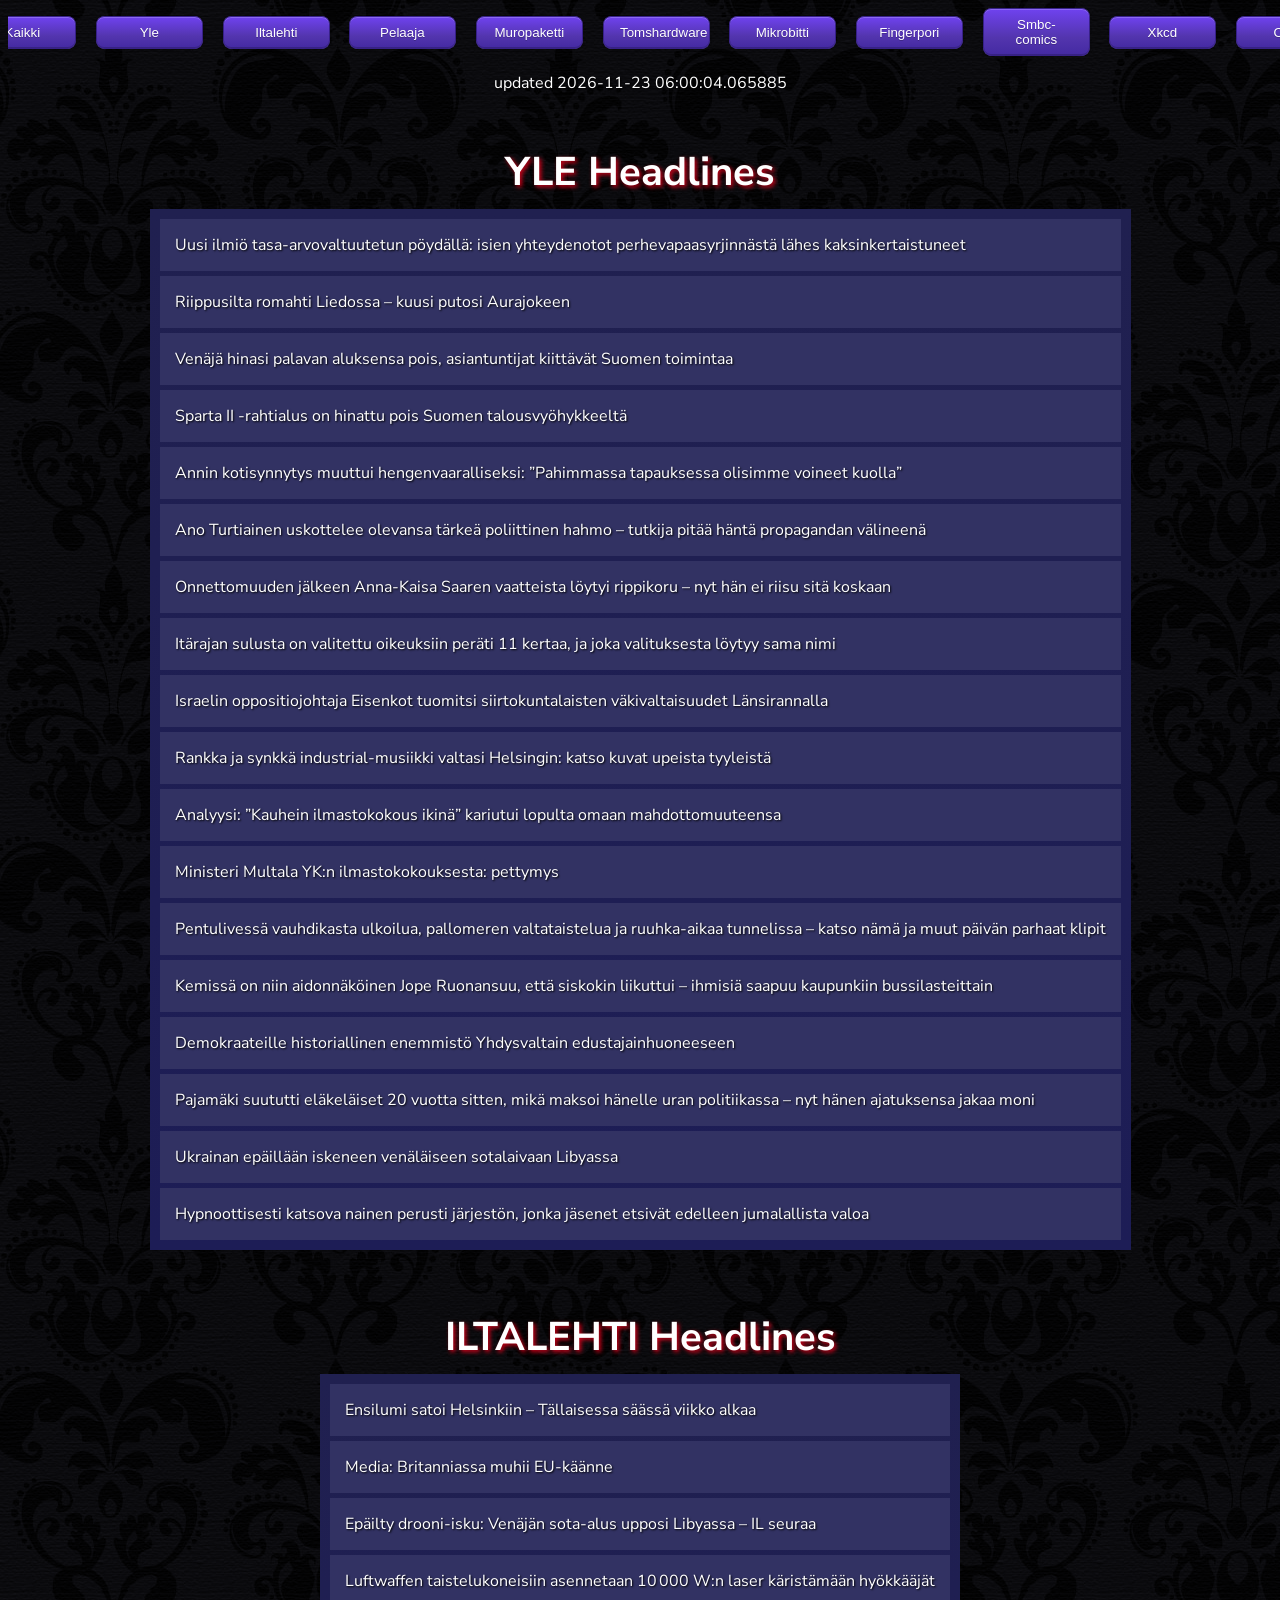
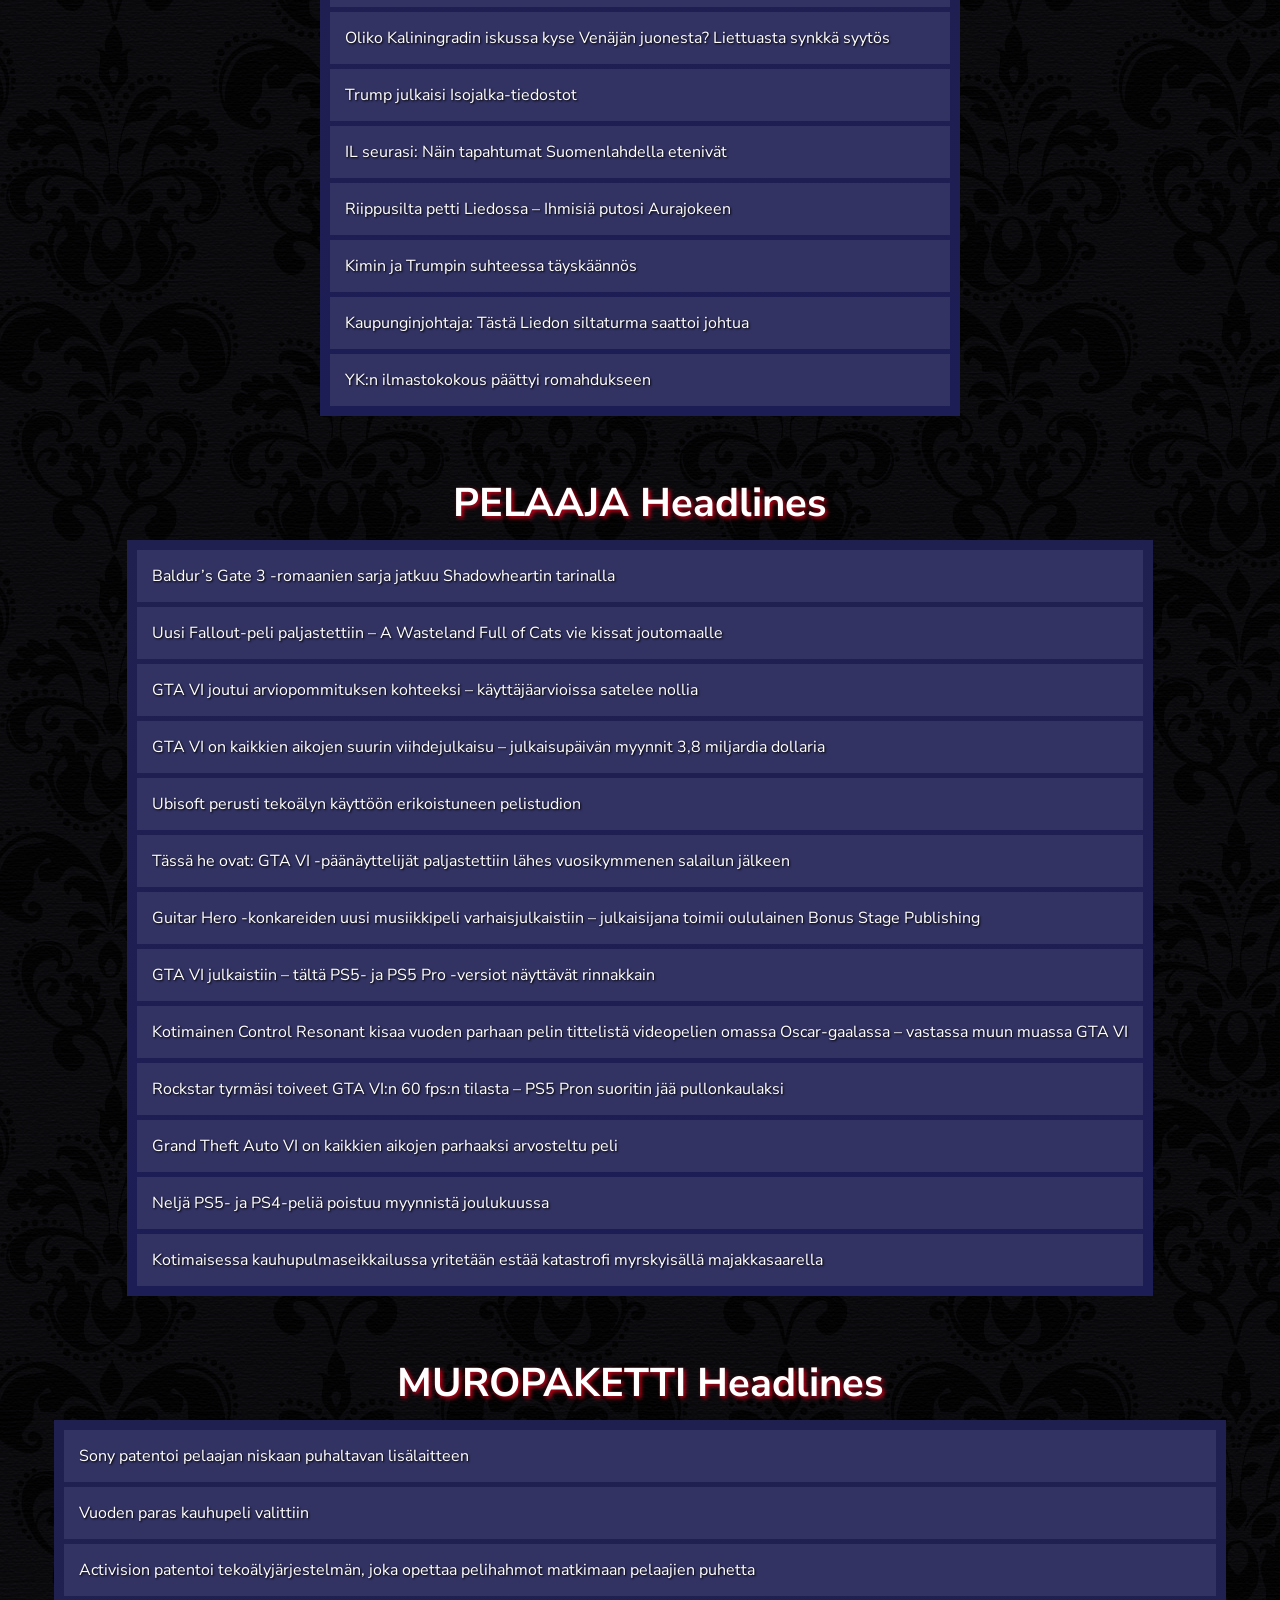
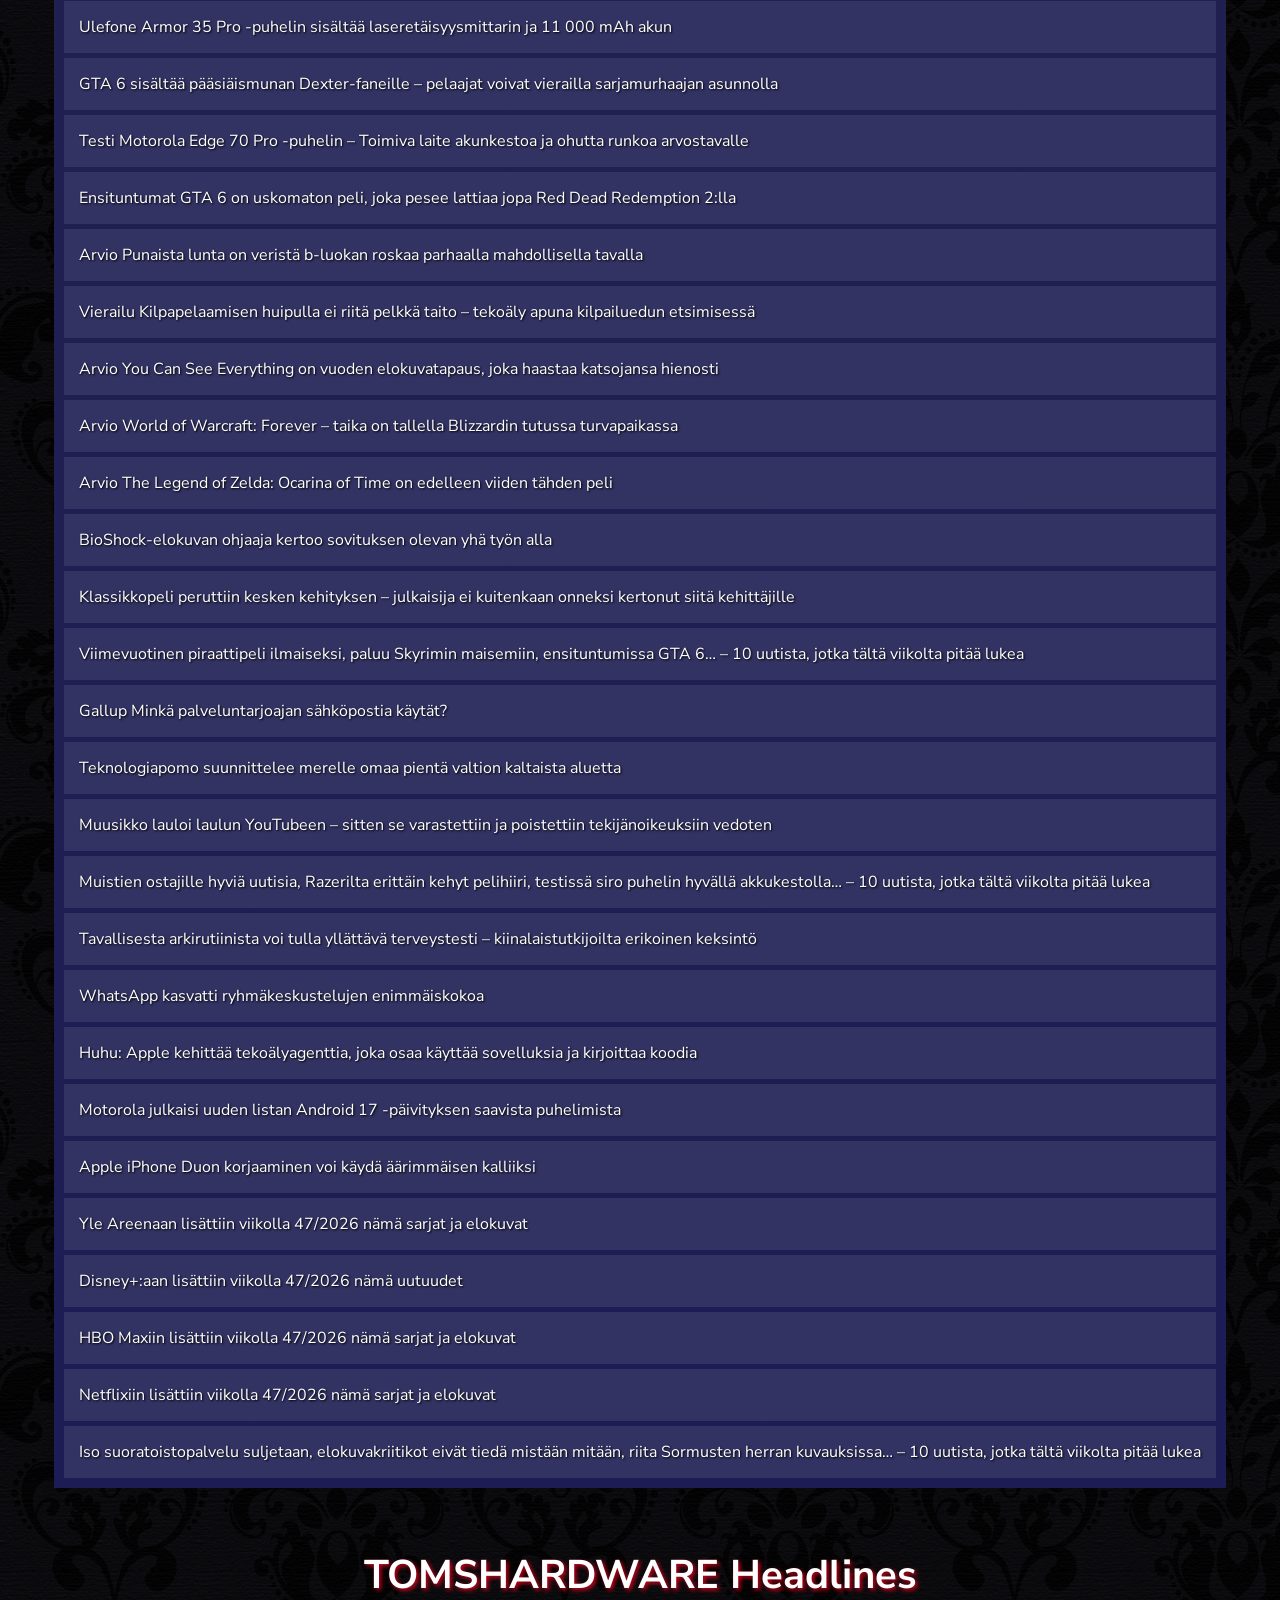
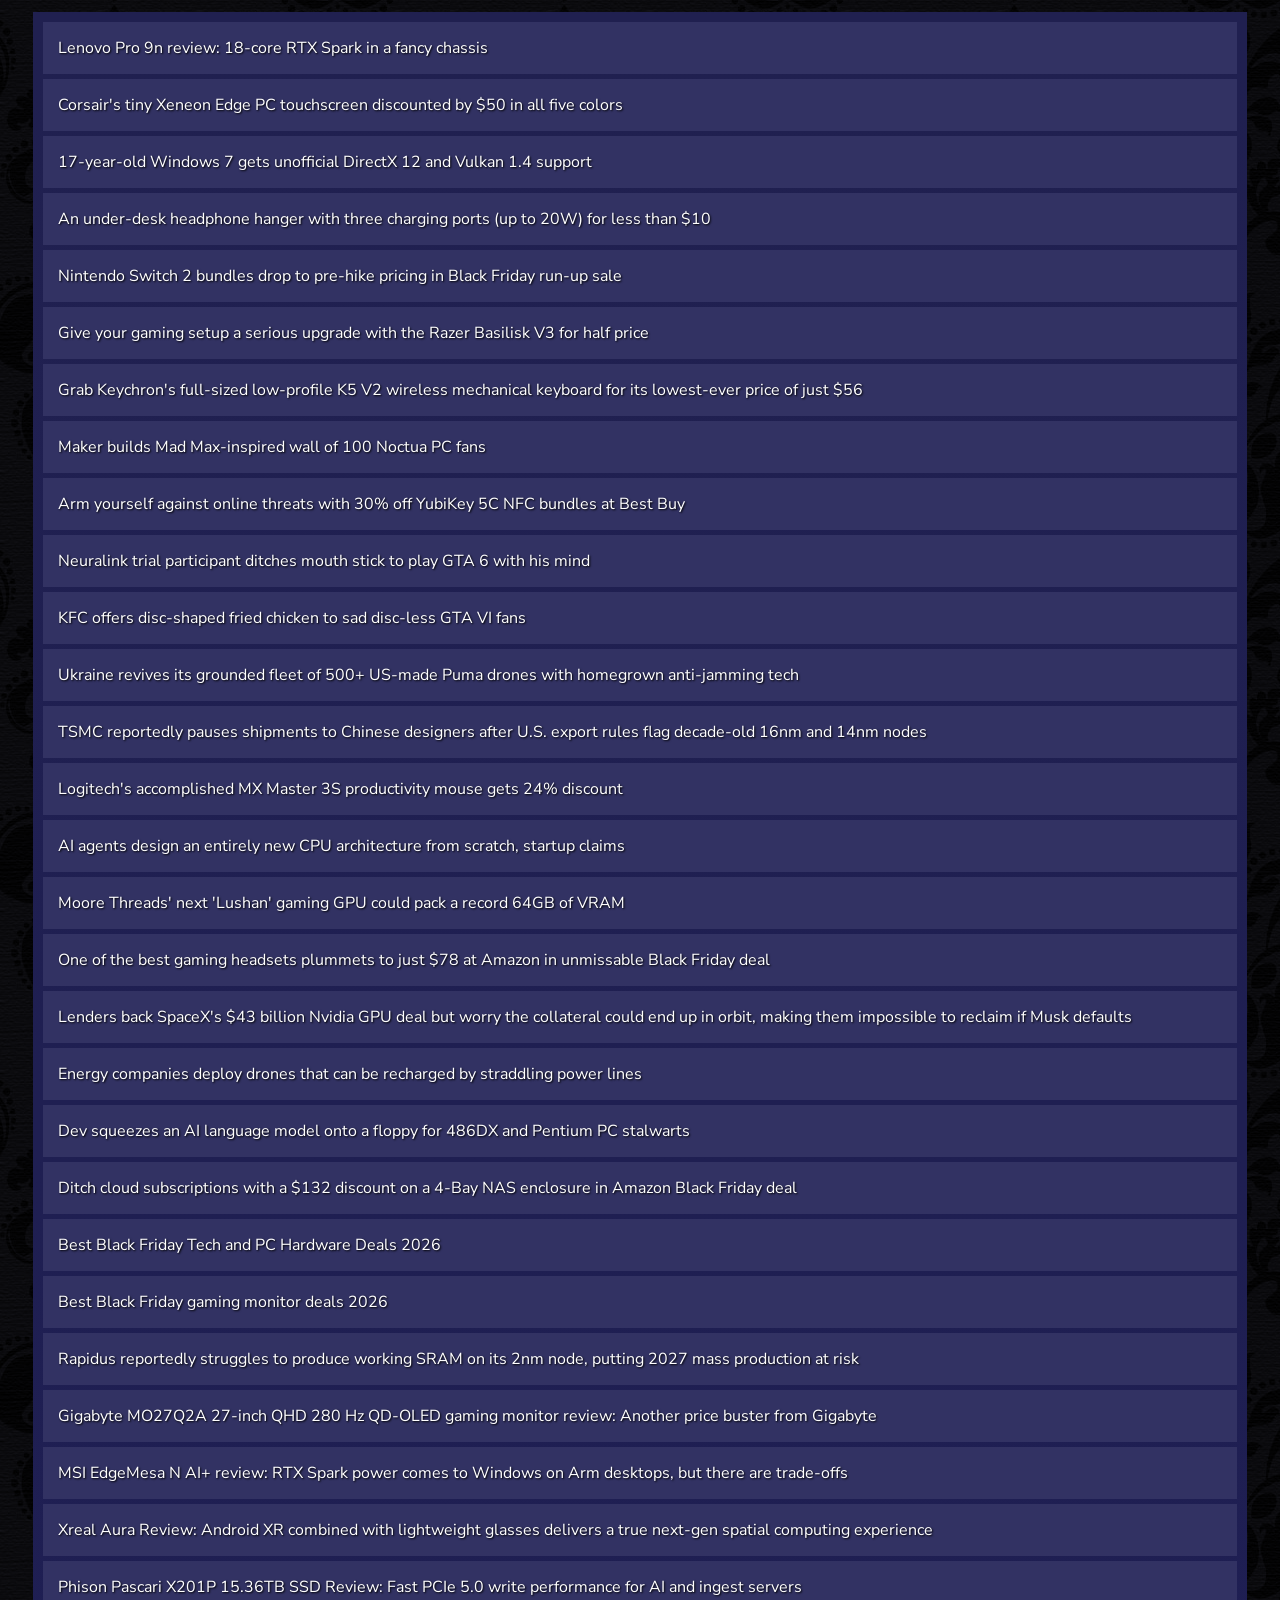
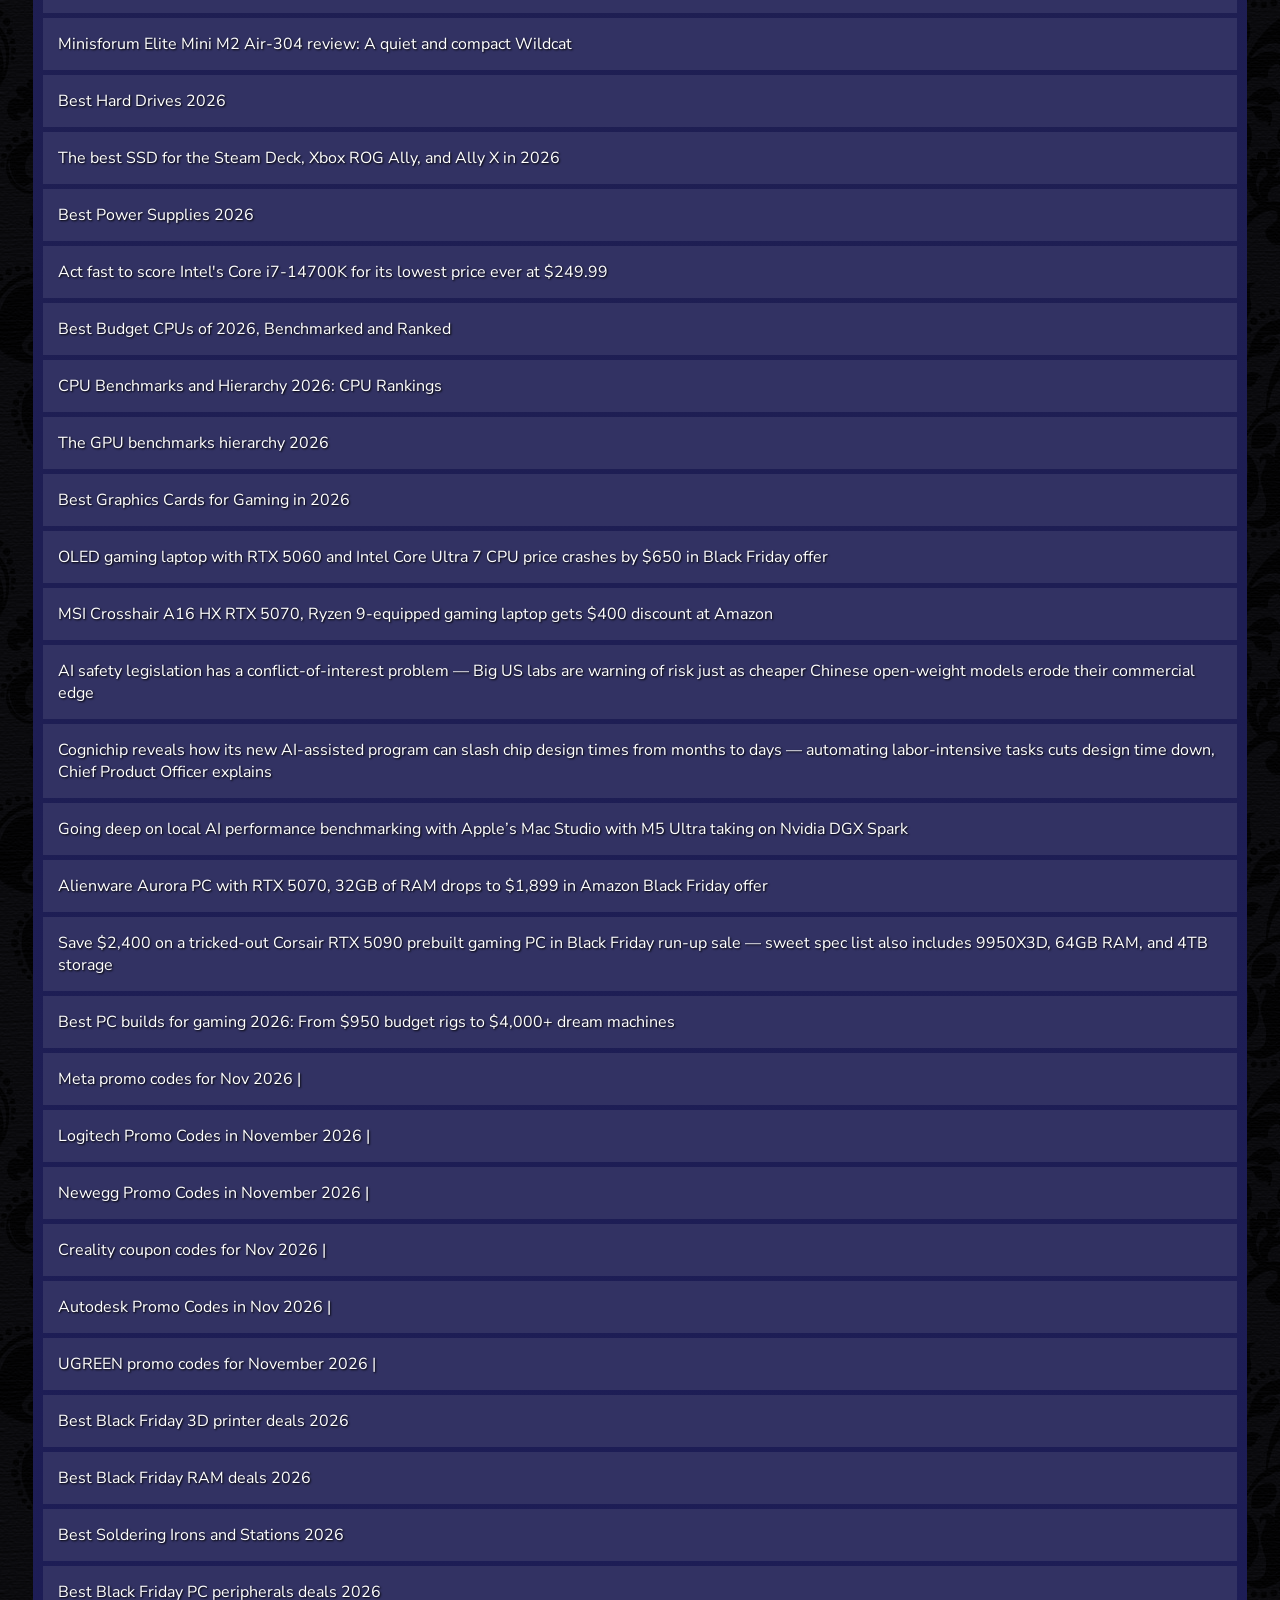
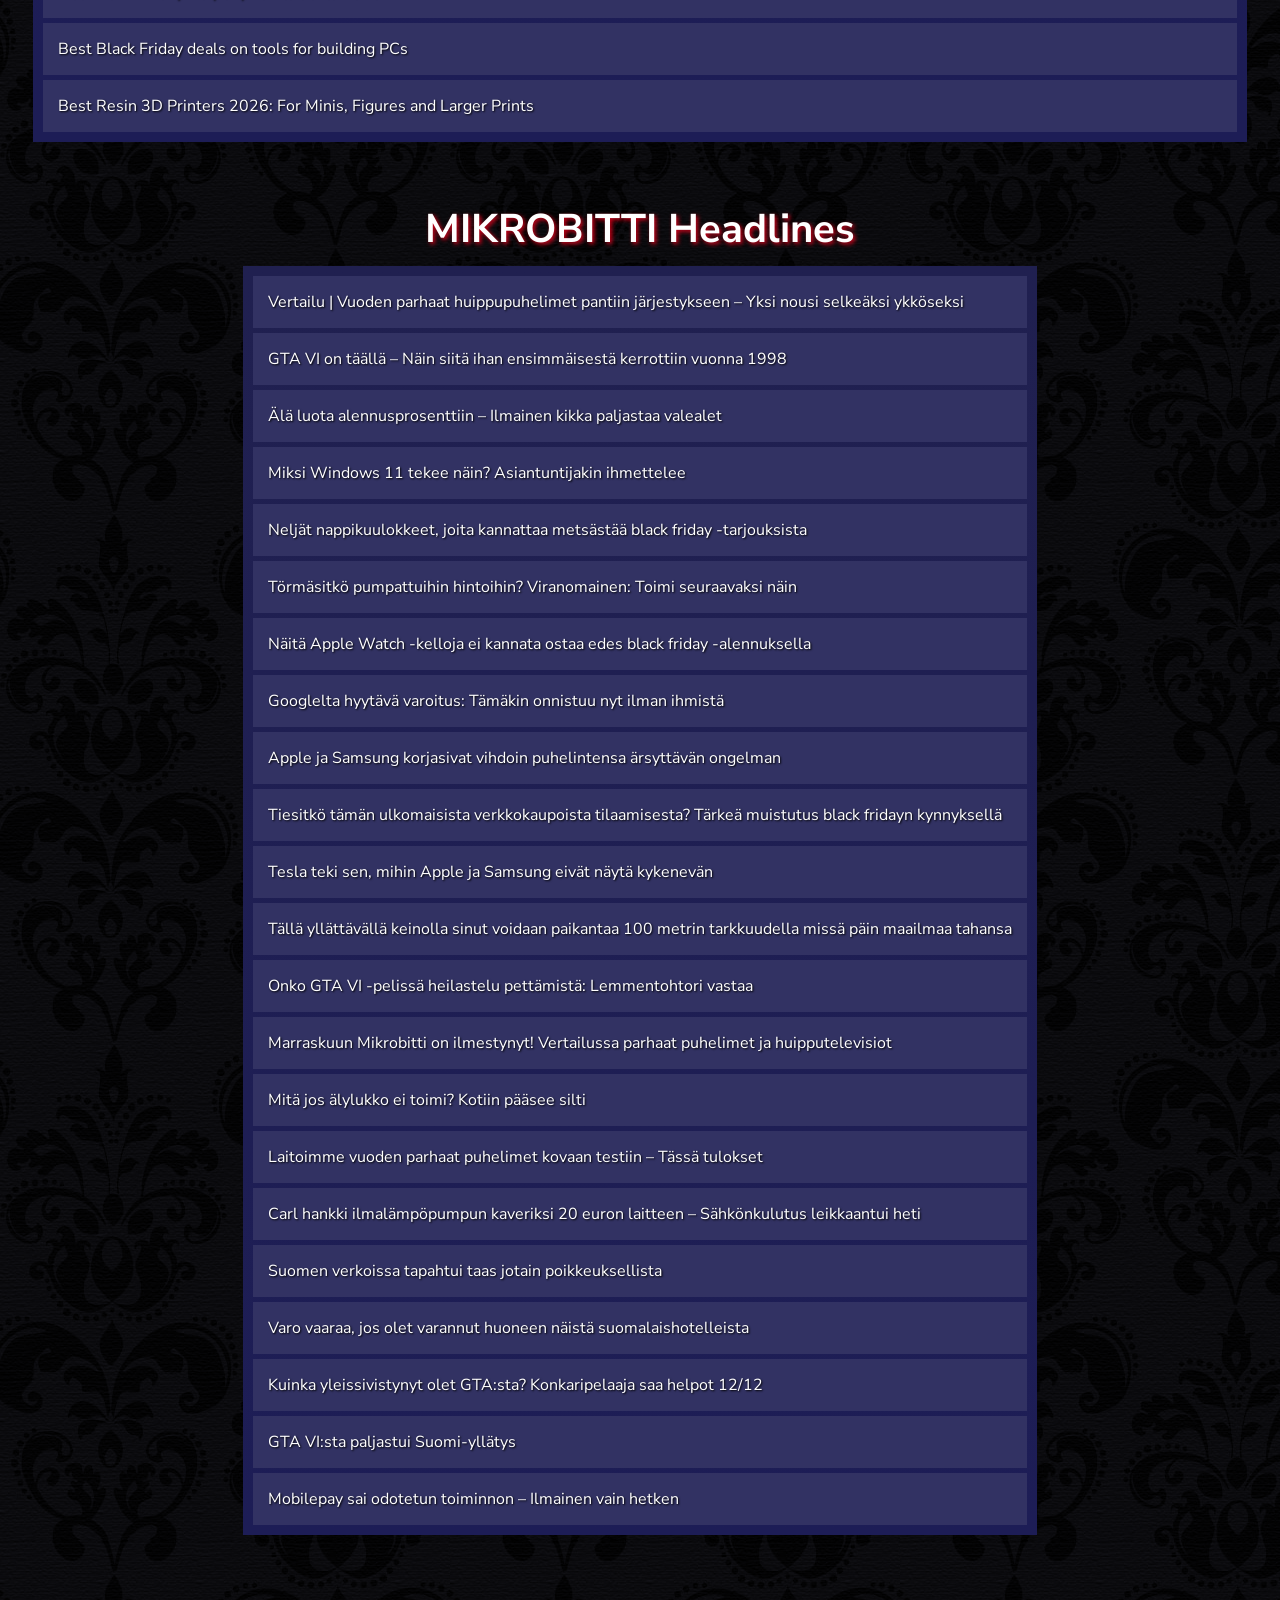
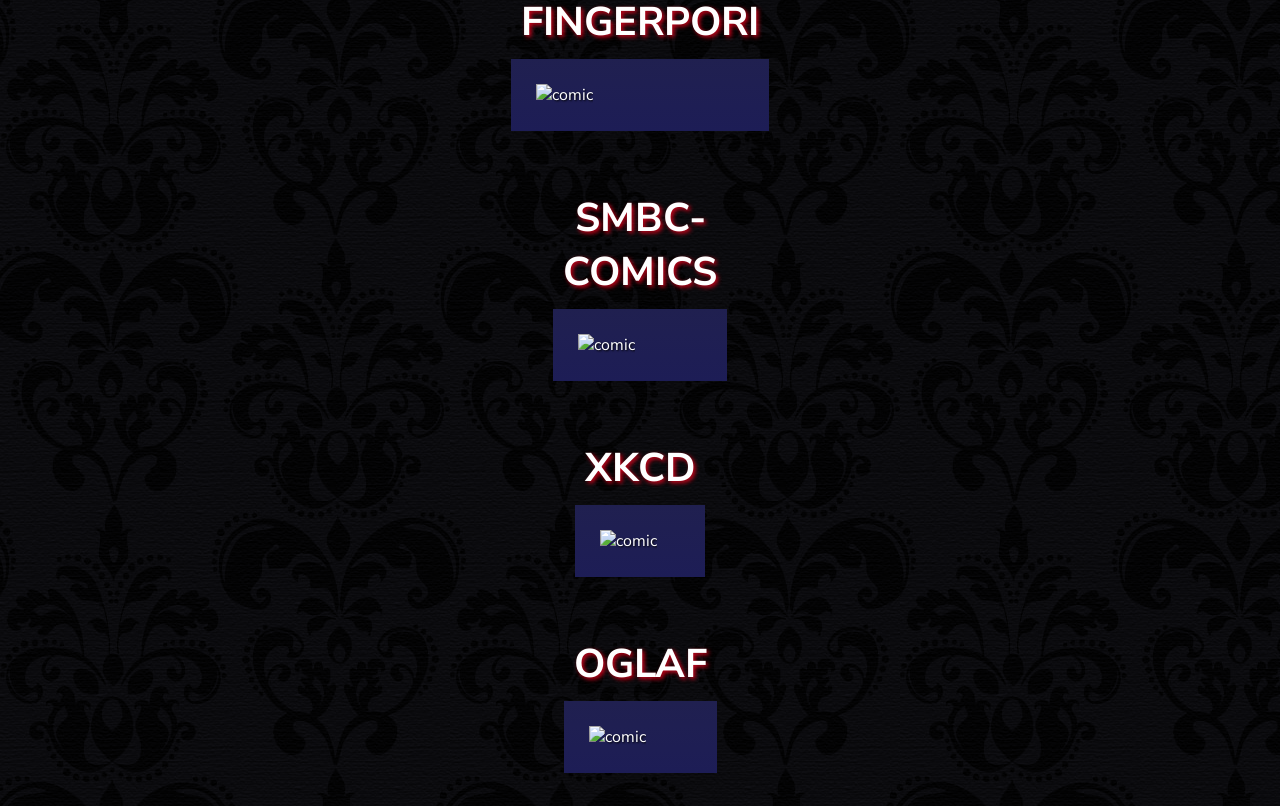
==== news.html @ 1986a080 "Daily news update 2026-11-23 06:00:04" ====
<!DOCTYPE html>
<html lang="fi">
 <head>
  <meta charset="utf-8"/>
  <title>
   Headlines
  </title>
  <link href="mock_style.css" rel="stylesheet"/>
 </head>
 <body>
  <div class="bg-image">
  </div>
  <nav class="navbar">
   <button class="button after" onclick="show_all()" type="button">
    Kaikki
   </button>
   <button class="button after" onclick="show_only(0)" type="button">
    Yle
   </button>
   <button class="button after" onclick="show_only(1)" type="button">
    Iltalehti
   </button>
   <button class="button after" onclick="show_only(2)" type="button">
    Pelaaja
   </button>
   <button class="button after" onclick="show_only(3)" type="button">
    Muropaketti
   </button>
   <button class="button after" onclick="show_only(4)" type="button">
    Tomshardware
   </button>
   <button class="button after" onclick="show_only(5)" type="button">
    Mikrobitti
   </button>
   <button class="button after" onclick="show_only(6)" type="button">
    Fingerpori
   </button>
   <button class="button after" onclick="show_only(7)" type="button">
    Smbc-comics
   </button>
   <button class="button after" onclick="show_only(8)" type="button">
    Xkcd
   </button>
   <button class="button after" onclick="show_only(9)" type="button">
    Oglaf
   </button>
  </nav>
  <div id="container">
   <p>
    updated 2026-11-23 06:00:04.065885
   </p>
   <table class="taulu" id="taulu0">
    <caption>
     YLE Headlines
    </caption>
    <tr>
     <td style="background: #323263;">
      <a href="https://yle.fi/a/74-20254679">
       Uusi ilmiö tasa-arvovaltuutetun pöydällä: isien yhteydenotot perhevapaasyrjinnästä lähes kaksinkertaistuneet
      </a>
     </td>
    </tr>
    <tr>
     <td style="background: #323263;">
      <a href="https://yle.fi/a/74-20258368">
       Riippusilta romahti Liedossa – kuusi putosi Aurajokeen
      </a>
     </td>
    </tr>
    <tr>
     <td style="background: #323263;">
      <a href="https://yle.fi/a/74-20258336">
       Venäjä hinasi palavan aluksensa pois, asiantuntijat kiittävät Suomen toimintaa
      </a>
     </td>
    </tr>
    <tr>
     <td style="background: #323263;">
      <a href="https://yle.fi/a/74-20258284">
       Sparta II -rahtialus on hinattu pois Suomen talousvyöhykkeeltä
      </a>
     </td>
    </tr>
    <tr>
     <td style="background: #323263;">
      <a href="https://yle.fi/a/74-20257410">
       Annin kotisynnytys muuttui hengenvaaralliseksi: ”Pahimmassa tapauksessa olisimme voineet kuolla”
      </a>
     </td>
    </tr>
    <tr>
     <td style="background: #323263;">
      <a href="https://yle.fi/a/74-20257221">
       Ano Turtiainen uskottelee olevansa tärkeä poliittinen hahmo – tutkija pitää häntä propagandan välineenä
      </a>
     </td>
    </tr>
    <tr>
     <td style="background: #323263;">
      <a href="https://yle.fi/a/74-20255920">
       Onnettomuuden jälkeen Anna-Kaisa Saaren vaatteista löytyi rippikoru – nyt hän ei riisu sitä koskaan
      </a>
     </td>
    </tr>
    <tr>
     <td style="background: #323263;">
      <a href="https://yle.fi/a/74-20257205">
       Itärajan sulusta on valitettu oikeuksiin peräti 11 kertaa, ja joka valituksesta löytyy sama nimi
      </a>
     </td>
    </tr>
    <tr>
     <td style="background: #323263;">
      <a href="https://yle.fi/a/74-20258376">
       Israelin oppositiojohtaja Eisenkot tuomitsi siirtokuntalaisten väkivaltaisuudet Länsirannalla
      </a>
     </td>
    </tr>
    <tr>
     <td style="background: #323263;">
      <a href="https://yle.fi/a/74-20258012">
       Rankka ja synkkä industrial-musiikki valtasi Helsingin: katso kuvat upeista tyyleistä
      </a>
     </td>
    </tr>
    <tr>
     <td style="background: #323263;">
      <a href="https://yle.fi/a/74-20258140">
       Analyysi: ”Kauhein ilmastokokous ikinä” kariutui lopulta omaan mahdottomuuteensa
      </a>
     </td>
    </tr>
    <tr>
     <td style="background: #323263;">
      <a href="https://yle.fi/a/74-20258358">
       Ministeri Multala YK:n ilmastokokouksesta: pettymys
      </a>
     </td>
    </tr>
    <tr>
     <td style="background: #323263;">
      <a href="https://yle.fi/a/74-20258030">
       Pentulivessä vauhdikasta ulkoilua, pallomeren valtataistelua ja ruuhka-aikaa tunnelissa – katso nämä ja muut päivän parhaat klipit
      </a>
     </td>
    </tr>
    <tr>
     <td style="background: #323263;">
      <a href="https://yle.fi/a/74-20256424">
       Kemissä on niin aidonnäköinen Jope Ruonansuu, että siskokin liikuttui – ihmisiä saapuu kaupunkiin bussilasteittain
      </a>
     </td>
    </tr>
    <tr>
     <td style="background: #323263;">
      <a href="https://yle.fi/a/74-20258369">
       Demokraateille historiallinen enemmistö Yhdysvaltain edustajainhuoneeseen
      </a>
     </td>
    </tr>
    <tr>
     <td style="background: #323263;">
      <a href="https://yle.fi/a/74-20255892">
       Pajamäki suututti eläkeläiset 20 vuotta sitten, mikä maksoi hänelle uran politiikassa – nyt hänen ajatuksensa jakaa moni
      </a>
     </td>
    </tr>
    <tr>
     <td style="background: #323263;">
      <a href="https://yle.fi/a/74-20258356">
       Ukrainan epäillään iskeneen venäläiseen sotalaivaan Libyassa
      </a>
     </td>
    </tr>
    <tr>
     <td style="background: #323263;">
      <a href="https://yle.fi/a/74-20257480">
       Hypnoottisesti katsova nainen perusti järjestön, jonka jäsenet etsivät edelleen jumalallista valoa
      </a>
     </td>
    </tr>
   </table>
   <table class="taulu" id="taulu1">
    <caption>
     ILTALEHTI Headlines
    </caption>
    <tr>
     <td style="background: #323263;">
      <a href="https://www.iltalehti.fi/saauutiset/a/b07e70e3-0856-4138-a1c6-79e40905b7b8">
       Ensilumi satoi Helsinkiin – Tällaisessa säässä viikko alkaa
      </a>
     </td>
    </tr>
    <tr>
     <td style="background: #323263;">
      <a href="https://www.iltalehti.fi/ulkomaat/a/1a49248b-5e6b-45c4-a26c-9ba06726d901">
       Media: Britanniassa muhii EU-käänne
      </a>
     </td>
    </tr>
    <tr>
     <td style="background: #323263;">
      <a href="https://www.iltalehti.fi/ulkomaat/a/4447f19e-a4b6-4941-b23f-86ade1231d46">
       Epäilty drooni-isku: Venäjän sota-alus upposi Libyassa – IL seuraa
      </a>
     </td>
    </tr>
    <tr>
     <td style="background: #323263;">
      <a href="https://www.iltalehti.fi/ulkomaat/a/4b0fff90-c30a-4bc0-9bab-c3072b6da78c">
       Luftwaffen taistelukoneisiin asennetaan 10 000 W:n laser käristämään hyökkääjät
      </a>
     </td>
    </tr>
    <tr>
     <td style="background: #323263;">
      <a href="https://www.iltalehti.fi/ulkomaat/a/2b1db197-546f-4f16-aabc-bfc437e2bafc">
       Oliko Kaliningradin iskussa kyse Venäjän juonesta? Liettuasta synkkä syytös
      </a>
     </td>
    </tr>
    <tr>
     <td style="background: #323263;">
      <a href="https://www.iltalehti.fi/ulkomaat/a/fd1c4773-f786-410e-8f2c-263d1c9f21f3">
       Trump julkaisi Isojalka-tiedostot
      </a>
     </td>
    </tr>
    <tr>
     <td style="background: #323263;">
      <a href="https://www.iltalehti.fi/ulkomaat/a/6dae7b11-8d27-44f6-8b9c-a52aa49b62b8">
       IL seurasi: Näin tapahtumat Suomenlahdella etenivät
      </a>
     </td>
    </tr>
    <tr>
     <td style="background: #323263;">
      <a href="https://www.iltalehti.fi/kotimaa/a/fe797ed2-5fda-4119-9266-de00223e5b01">
       Riippusilta petti Liedossa – Ihmisiä putosi Aurajokeen
      </a>
     </td>
    </tr>
    <tr>
     <td style="background: #323263;">
      <a href="https://www.iltalehti.fi/ulkomaat/a/bc69ba29-e6af-4ff0-ae7e-bdf659f39365">
       Kimin ja Trumpin suhteessa täyskäännös
      </a>
     </td>
    </tr>
    <tr>
     <td style="background: #323263;">
      <a href="https://www.iltalehti.fi/kotimaa/a/a9370a78-0678-4cb4-8d25-f90cd2b68782">
       Kaupunginjohtaja: Tästä Liedon siltaturma saattoi johtua
      </a>
     </td>
    </tr>
    <tr>
     <td style="background: #323263;">
      <a href="https://www.iltalehti.fi/ulkomaat/a/079298e2-a582-42b1-b1ce-8141a1571d01">
       YK:n ilmastokokous päättyi romahdukseen
      </a>
     </td>
    </tr>
   </table>
   <table class="taulu" id="taulu2">
    <caption>
     PELAAJA Headlines
    </caption>
    <tr>
     <td style="background: #323263;">
      <a href="https://www.pelaaja.fi/uutiset/baldurs-gate-3-romaanien-sarja-jatkuu-shadowheartin-tarinalla/">
       Baldur’s Gate 3 -romaanien sarja jatkuu Shadowheartin tarinalla
      </a>
     </td>
    </tr>
    <tr>
     <td style="background: #323263;">
      <a href="https://www.pelaaja.fi/uutiset/uusi-fallout-peli-paljastettiin-a-wasteland-full-of-cats-vie-kissat-joutomaalle/">
       Uusi Fallout-peli paljastettiin – A Wasteland Full of Cats vie kissat joutomaalle
      </a>
     </td>
    </tr>
    <tr>
     <td style="background: #323263;">
      <a href="https://www.pelaaja.fi/uutiset/gta-vi-joutui-arviopommituksen-kohteeksi-kayttajaarvioissa-satelee-nollia/">
       GTA VI joutui arviopommituksen kohteeksi – käyttäjäarvioissa satelee nollia
      </a>
     </td>
    </tr>
    <tr>
     <td style="background: #323263;">
      <a href="https://www.pelaaja.fi/uutiset/gta-vi-on-kaikkien-aikojen-myydyin-viihdejulkaisu-julkaisupaivan-myynnit-38-miljardia-dollaria/">
       GTA VI on kaikkien aikojen suurin viihdejulkaisu – julkaisupäivän myynnit 3,8 miljardia dollaria
      </a>
     </td>
    </tr>
    <tr>
     <td style="background: #323263;">
      <a href="https://www.pelaaja.fi/uutiset/ubisoft-perusti-tekoalyn-kayttoon-erikoistuneen-pelistudion/">
       Ubisoft perusti tekoälyn käyttöön erikoistuneen pelistudion
      </a>
     </td>
    </tr>
    <tr>
     <td style="background: #323263;">
      <a href="https://www.pelaaja.fi/uutiset/tassa-he-ovat-gta-vi-paanayttelijat-paljastettiin-lahes-vuosikymmenen-salailun-jalkeen/">
       Tässä he ovat: GTA VI -päänäyttelijät paljastettiin lähes vuosikymmenen salailun jälkeen
      </a>
     </td>
    </tr>
    <tr>
     <td style="background: #323263;">
      <a href="https://www.pelaaja.fi/uutiset/guitar-hero-konkareiden-uusi-musiikkipeli-varhaisjulkaistiin-julkaisijana-toimii-oululainen-bonus-stage-publishing/">
       Guitar Hero -konkareiden uusi musiikkipeli varhaisjulkaistiin – julkaisijana toimii oululainen Bonus Stage Publishing
      </a>
     </td>
    </tr>
    <tr>
     <td style="background: #323263;">
      <a href="https://www.pelaaja.fi/uutiset/gta-vi-julkaistiin-talta-ps5-ja-ps5-pro-versiot-nayttavat-rinnakkain/">
       GTA VI julkaistiin – tältä PS5- ja PS5 Pro -versiot näyttävät rinnakkain
      </a>
     </td>
    </tr>
    <tr>
     <td style="background: #323263;">
      <a href="https://www.pelaaja.fi/uutiset/kotimainen-control-resonant/">
       Kotimainen Control Resonant kisaa vuoden parhaan pelin tittelistä videopelien omassa Oscar-gaalassa – vastassa muun muassa GTA VI
      </a>
     </td>
    </tr>
    <tr>
     <td style="background: #323263;">
      <a href="https://www.pelaaja.fi/uutiset/rockstar-tyrmasi-toiveet-gta-vin-60-fpsn-tilasta-ps5-pron-suoritin-jaa-pullonkaulaksi/">
       Rockstar tyrmäsi toiveet GTA VI:n 60 fps:n tilasta – PS5 Pron suoritin jää pullonkaulaksi
      </a>
     </td>
    </tr>
    <tr>
     <td style="background: #323263;">
      <a href="https://www.pelaaja.fi/uutiset/grand-theft-auto-vi-on-kaikkien-aikojen-parhaaksi-arvosteltu-peli/">
       Grand Theft Auto VI on kaikkien aikojen parhaaksi arvosteltu peli
      </a>
     </td>
    </tr>
    <tr>
     <td style="background: #323263;">
      <a href="https://www.pelaaja.fi/uutiset/nelja-ps5-ja-ps4-pelia-poistuu-myynnista-joulukuussa/">
       Neljä PS5- ja PS4-peliä poistuu myynnistä joulukuussa
      </a>
     </td>
    </tr>
    <tr>
     <td style="background: #323263;">
      <a href="https://www.pelaaja.fi/uutiset/kotimaisessa-kauhupulmaseikkailussa-yritetaan-estaa-katastrofi-myrskyisalla-majakkasaarella/">
       Kotimaisessa kauhupulmaseikkailussa yritetään estää katastrofi myrskyisällä majakkasaarella
      </a>
     </td>
    </tr>
   </table>
   <table class="taulu" id="taulu3">
    <caption>
     MUROPAKETTI Headlines
    </caption>
    <tr>
     <td style="background: #323263;">
      <a href="https://muropaketti.com/tietotekniikka/tietotekniikkauutiset/sony-patentoi-pelaajan-niskaan-puhaltavan-lisalaitteen/">
       Sony patentoi pelaajan niskaan puhaltavan lisälaitteen
      </a>
     </td>
    </tr>
    <tr>
     <td style="background: #323263;">
      <a href="https://muropaketti.com/pelit/peliuutiset/vuoden-paras-kauhupeli-valittiin/">
       Vuoden paras kauhupeli valittiin
      </a>
     </td>
    </tr>
    <tr>
     <td style="background: #323263;">
      <a href="https://muropaketti.com/pelit/peliuutiset/activision-patentoi-tekoalyjarjestelman-joka-opettaa-pelihahmot-matkimaan-pelaajien-puhetta/">
       Activision patentoi tekoälyjärjestelmän, joka opettaa pelihahmot matkimaan pelaajien puhetta
      </a>
     </td>
    </tr>
    <tr>
     <td style="background: #323263;">
      <a href="https://muropaketti.com/mobiili/mobiiliuutiset/ulefone-armor-35-pro-puhelin-sisaltaa-laseretaisyysmittarin-ja-11-000-mah-akun/">
       Ulefone Armor 35 Pro -puhelin sisältää  laseretäisyysmittarin ja 11 000 mAh akun
      </a>
     </td>
    </tr>
    <tr>
     <td style="background: #323263;">
      <a href="https://muropaketti.com/pelit/peliuutiset/gta-6-sisaltaa-paasiaismunan-dexter-faneille-pelaajat-voivat-vierailla-sarjamurhaajan-asunnolla/">
       GTA 6 sisältää pääsiäismunan Dexter-faneille – pelaajat voivat vierailla sarjamurhaajan asunnolla
      </a>
     </td>
    </tr>
    <tr>
     <td style="background: #323263;">
      <a href="https://muropaketti.com/mobiili/mobiilitestit/puhelimet/testi-motorola-edge-70-pro-puhelin/">
       Testi  Motorola Edge 70 Pro -puhelin – Toimiva laite akunkestoa ja ohutta runkoa arvostavalle
      </a>
     </td>
    </tr>
    <tr>
     <td style="background: #323263;">
      <a href="https://muropaketti.com/pelit/peliarvostelut/ensituntumat-gta-6-on-uskomaton-peli-joka-pesee-lattiaa-jopa-red-dead-redemption-2lla/">
       Ensituntumat  GTA 6 on uskomaton peli, joka pesee lattiaa jopa Red Dead Redemption 2:lla
      </a>
     </td>
    </tr>
    <tr>
     <td style="background: #323263;">
      <a href="https://muropaketti.com/elokuvat/elokuva-arvostelut/arvio-punaista-lunta-on-verista-b-luokan-roskaa-parhaalla-mahdollisella-tavalla/">
       Arvio  Punaista lunta on veristä b-luokan roskaa parhaalla mahdollisella tavalla
      </a>
     </td>
    </tr>
    <tr>
     <td style="background: #323263;">
      <a href="https://muropaketti.com/tietotekniikka/vierailu-kilpapelaamisen-huipulla-ei-riita-pelkka-taito-tekoaly-apuna-kilpailuedun-etsimisessa/">
       Vierailu  Kilpapelaamisen huipulla ei riitä pelkkä taito – tekoäly apuna kilpailuedun etsimisessä
      </a>
     </td>
    </tr>
    <tr>
     <td style="background: #323263;">
      <a href="https://muropaketti.com/elokuvat/elokuva-arvostelut/arvio-you-can-see-everything-on-vuoden-elokuvatapaus-joka-haastaa-katsojansa-hienosti/">
       Arvio  You Can See Everything on vuoden elokuvatapaus, joka haastaa katsojansa hienosti
      </a>
     </td>
    </tr>
    <tr>
     <td style="background: #323263;">
      <a href="https://muropaketti.com/pelit/peliarvostelut/arvio-world-of-warcraft-forever-taika-on-tallella-blizzardin-tutussa-turvapaikassa/">
       Arvio  World of Warcraft: Forever – taika on tallella Blizzardin tutussa turvapaikassa
      </a>
     </td>
    </tr>
    <tr>
     <td style="background: #323263;">
      <a href="https://muropaketti.com/pelit/peliarvostelut/arvio-the-legend-of-zelda-ocarina-of-time-on-edelleen-viiden-tahden-peli/">
       Arvio  The Legend of Zelda: Ocarina of Time on edelleen viiden tähden peli
      </a>
     </td>
    </tr>
    <tr>
     <td style="background: #323263;">
      <a href="https://muropaketti.com/pelit/peliuutiset/bioshock-elokuvan-ohjaaja-kertoo-sovituksen-olevan-yha-tyon-alla/">
       BioShock-elokuvan ohjaaja kertoo sovituksen olevan yhä työn alla
      </a>
     </td>
    </tr>
    <tr>
     <td style="background: #323263;">
      <a href="https://muropaketti.com/pelit/peliuutiset/klassikkopeli-peruttiin-kesken-kehityksen-julkaisija-ei-kuitenkaan-onneksi-kertonut-siita-kehittajille/">
       Klassikkopeli peruttiin kesken kehityksen – julkaisija ei kuitenkaan onneksi kertonut siitä kehittäjille
      </a>
     </td>
    </tr>
    <tr>
     <td style="background: #323263;">
      <a href="https://muropaketti.com/pelit/peliuutiset/viimevuotinen-piraattipeli-ilmaiseksi-paluu-skyrimin-maisemiin-ensituntumissa-gta-6-10-uutista-jotka-talta-viikolta-pitaa-lukea/">
       Viimevuotinen piraattipeli ilmaiseksi, paluu Skyrimin maisemiin, ensituntumissa GTA 6… – 10 uutista, jotka tältä viikolta pitää lukea
      </a>
     </td>
    </tr>
    <tr>
     <td style="background: #323263;">
      <a href="https://muropaketti.com/tietotekniikka/tietotekniikkauutiset/gallup-minka-palveluntarjoajan-sahkopostia-kaytat-2/">
       Gallup  Minkä palveluntarjoajan sähköpostia käytät?
      </a>
     </td>
    </tr>
    <tr>
     <td style="background: #323263;">
      <a href="https://muropaketti.com/tietotekniikka/tietotekniikkauutiset/teknologiapomo-suunnittelee-merelle-omaa-pienta-valtion-kaltaista-aluetta/">
       Teknologiapomo suunnittelee merelle omaa pientä valtion kaltaista aluetta
      </a>
     </td>
    </tr>
    <tr>
     <td style="background: #323263;">
      <a href="https://muropaketti.com/tietotekniikka/tietotekniikkauutiset/muusikko-lauloi-laulun-youtubeen-sitten-se-varastettiin-ja-poistettiin-tekijanoikeuksiin-vedoten/">
       Muusikko lauloi laulun YouTubeen – sitten se varastettiin ja poistettiin tekijänoikeuksiin vedoten
      </a>
     </td>
    </tr>
    <tr>
     <td style="background: #323263;">
      <a href="https://muropaketti.com/tietotekniikka/tietotekniikkauutiset/muistien-ostajille-hyvia-uutisia-razerilta-erittain-kehyt-pelihiiri-testissa-siro-puhelin-hyvalla-akkukestolla-10-uutista-jotka-talta-viikolta-pitaa-lukea/">
       Muistien ostajille hyviä uutisia, Razerilta erittäin kehyt pelihiiri, testissä siro puhelin hyvällä akkukestolla… – 10 uutista, jotka tältä viikolta pitää lukea
      </a>
     </td>
    </tr>
    <tr>
     <td style="background: #323263;">
      <a href="https://muropaketti.com/tietotekniikka/tietotekniikkauutiset/tavallisesta-arkirutiinista-voi-tulla-yllattava-terveystesti-kiinalaistutkijoilta-erikoinen-keksinto/">
       Tavallisesta arkirutiinista voi tulla yllättävä terveystesti – kiinalaistutkijoilta erikoinen keksintö
      </a>
     </td>
    </tr>
    <tr>
     <td style="background: #323263;">
      <a href="https://muropaketti.com/mobiili/mobiiliuutiset/whatsapp-kasvatti-ryhmakeskustelujen-enimmaiskokoa/">
       WhatsApp kasvatti ryhmäkeskustelujen enimmäiskokoa
      </a>
     </td>
    </tr>
    <tr>
     <td style="background: #323263;">
      <a href="https://muropaketti.com/tietotekniikka/tietotekniikkauutiset/huhu-apple-kehittaa-tekoalyagenttia-joka-osaa-kayttaa-sovelluksia-ja-kirjoittaa-koodia/">
       Huhu: Apple kehittää tekoälyagenttia, joka osaa käyttää sovelluksia ja kirjoittaa koodia
      </a>
     </td>
    </tr>
    <tr>
     <td style="background: #323263;">
      <a href="https://muropaketti.com/mobiili/mobiiliuutiset/motorola-julkaisi-uuden-listan-android-17-paivityksen-saavista-puhelimista/">
       Motorola julkaisi uuden listan Android 17 -päivityksen saavista puhelimista
      </a>
     </td>
    </tr>
    <tr>
     <td style="background: #323263;">
      <a href="https://muropaketti.com/mobiili/mobiiliuutiset/apple-iphone-duon-korjaaminen-voi-kayda-aarimmaisen-kalliiksi/">
       Apple iPhone Duon korjaaminen voi käydä äärimmäisen kalliiksi
      </a>
     </td>
    </tr>
    <tr>
     <td style="background: #323263;">
      <a href="https://muropaketti.com/elokuvat/elokuvauutiset/yle-areenaan-lisattiin-viikolla-47-2026-nama-sarjat-ja-elokuvat/">
       Yle Areenaan lisättiin viikolla 47/2026 nämä sarjat ja elokuvat
      </a>
     </td>
    </tr>
    <tr>
     <td style="background: #323263;">
      <a href="https://muropaketti.com/elokuvat/elokuvauutiset/disneyaan-lisattiin-viikolla-47-2026-nama-uutuudet/">
       Disney+:aan lisättiin viikolla 47/2026 nämä uutuudet
      </a>
     </td>
    </tr>
    <tr>
     <td style="background: #323263;">
      <a href="https://muropaketti.com/elokuvat/elokuvauutiset/hbo-maxiin-lisattiin-viikolla-47-2026-nama-sarjat-ja-elokuvat/">
       HBO Maxiin lisättiin viikolla 47/2026 nämä sarjat ja elokuvat
      </a>
     </td>
    </tr>
    <tr>
     <td style="background: #323263;">
      <a href="https://muropaketti.com/elokuvat/elokuvauutiset/netflixiin-lisattiin-viikolla-47-2026-nama-sarjat-ja-elokuvat/">
       Netflixiin lisättiin viikolla 47/2026 nämä sarjat ja elokuvat
      </a>
     </td>
    </tr>
    <tr>
     <td style="background: #323263;">
      <a href="https://muropaketti.com/elokuvat/elokuvauutiset/viikon-47-2026-10-leffauutista-skyshowtime-ebenezer-lotr/">
       Iso suoratoistopalvelu suljetaan, elokuvakriitikot eivät tiedä mistään mitään, riita Sormusten herran kuvauksissa… – 10 uutista, jotka tältä viikolta pitää lukea
      </a>
     </td>
    </tr>
   </table>
   <table class="taulu" id="taulu4">
    <caption>
     TOMSHARDWARE Headlines
    </caption>
    <tr>
     <td style="background: #323263;">
      <a href="https://www.tomshardware.com/laptops/lenovo-pro-9n-review">
       Lenovo Pro 9n review: 18-core RTX Spark in a fancy chassis
      </a>
     </td>
    </tr>
    <tr>
     <td style="background: #323263;">
      <a href="https://www.tomshardware.com/pc-components/corsairs-tiny-xeneon-edge-pc-touchscreen-discounted-by-usd50-in-all-five-colors-14-5-inch-lcd-touchscreen-drops-to-usd199-99-comes-with-a-built-in-stand">
       Corsair's tiny Xeneon Edge PC touchscreen discounted by $50 in all five colors
      </a>
     </td>
    </tr>
    <tr>
     <td style="background: #323263;">
      <a href="https://www.tomshardware.com/software/windows/17-year-old-windows-7-gets-unofficial-directx-12-and-vulkan-1-4-support-enthusiasts-bring-nvidia-rtx-50-amd-rx-9000-and-intel-arc-gpus-to-the-aging-os">
       17-year-old Windows 7 gets unofficial DirectX 12 and Vulkan 1.4 support
      </a>
     </td>
    </tr>
    <tr>
     <td style="background: #323263;">
      <a href="https://www.tomshardware.com/peripherals/usb/under-desk-headphone-hanger-with-three-charging-ports-drops-below-usd10-cozoos-20w-combo-device-has-been-a-useful-addition-to-my-standing-desk-since-2023">
       An under-desk headphone hanger with three charging ports (up to 20W) for less than $10
      </a>
     </td>
    </tr>
    <tr>
     <td style="background: #323263;">
      <a href="https://www.tomshardware.com/video-games/handheld-gaming/nintendo-switch-2-bundles-drop-to-pre-hike-pricing-in-black-friday-run-up-sale-get-a-switch-2-along-with-mario-kart-world-and-nintendo-switch-online-for-usd50-off">
       Nintendo Switch 2 bundles drop to pre-hike pricing in Black Friday run-up sale
      </a>
     </td>
    </tr>
    <tr>
     <td style="background: #323263;">
      <a href="https://www.tomshardware.com/pc-components/give-your-gaming-setup-a-serious-upgrade-with-the-razer-basilisk-v3-for-half-price-for-just-usd32-99-you-get-26-000-dpi-sensitivity-programmable-buttons-and-plenty-of-rgb">
       Give your gaming setup a serious upgrade with the Razer Basilisk V3 for half price
      </a>
     </td>
    </tr>
    <tr>
     <td style="background: #323263;">
      <a href="https://www.tomshardware.com/peripherals/mice/grab-keychrons-full-sized-low-profile-k5-v2-wireless-mechanical-keyboard-for-its-lowest-ever-price-of-just-usd56-108-key-low-profile-clacker-supports-qmk-sports-three-layers-of-foam">
       Grab Keychron's full-sized low-profile K5 V2 wireless mechanical keyboard for its lowest-ever price of just $56
      </a>
     </td>
    </tr>
    <tr>
     <td style="background: #323263;">
      <a href="https://www.tomshardware.com/pc-components/case-fans/maker-builds-mad-max-inspired-wall-of-100-noctua-pc-fans-stress-tests-usd2-355-open-source-openfan-xl-controller">
       Maker builds Mad Max-inspired wall of 100 Noctua PC fans
      </a>
     </td>
    </tr>
    <tr>
     <td style="background: #323263;">
      <a href="https://www.tomshardware.com/tech-industry/cyber-security/arm-yourself-against-online-threats-with-30-percent-off-yubikey-5c-nfc-bundles-at-best-buy-at-usd37-per-key-this-deal-could-save-you-more-than-just-cash">
       Arm yourself against online threats with 30% off YubiKey 5C NFC bundles at Best Buy
      </a>
     </td>
    </tr>
    <tr>
     <td style="background: #323263;">
      <a href="https://www.tomshardware.com/peripherals/wearable-tech/neuralink-trial-participant-ditches-mouth-stick-to-play-gta-6-with-his-mind-brain-computer-interface-maps-imagined-ring-finger-taps-and-hand-slides-to-a-playstation-5-controller">
       Neuralink trial participant ditches mouth stick to play GTA 6 with his mind
      </a>
     </td>
    </tr>
    <tr>
     <td style="background: #323263;">
      <a href="https://www.tomshardware.com/video-games/[base64]">
       KFC offers disc-shaped fried chicken to sad disc-less GTA VI fans
      </a>
     </td>
    </tr>
    <tr>
     <td style="background: #323263;">
      <a href="https://www.tomshardware.com/tech-industry/drones/ukraine-revives-its-grounded-fleet-of-500-us-made-puma-drones-with-homegrown-anti-jamming-tech-anti-jamming-upgrade-triples-range-to-31-miles">
       Ukraine revives its grounded fleet of 500+ US-made Puma drones with homegrown anti-jamming tech
      </a>
     </td>
    </tr>
    <tr>
     <td style="background: #323263;">
      <a href="https://www.tomshardware.com/tech-industry/policy/tsmc-reportedly-pauses-shipments-to-chinese-designers-after-u-s-export-rules-flag-decade-old-16nm-and-14nm-nodes-new-bis-controls-threaten-smartphone-tv-and-automotive-chips">
       TSMC reportedly pauses shipments to Chinese designers after U.S. export rules flag decade-old 16nm and 14nm nodes
      </a>
     </td>
    </tr>
    <tr>
     <td style="background: #323263;">
      <a href="https://www.tomshardware.com/peripherals/mice/logitechs-accomplished-mx-master-3s-productivity-mouse-gets-24-percent-discount-usd75-buys-you-a-tried-and-tested-workhorse-with-killer-features">
       Logitech's accomplished MX Master 3S productivity mouse gets 24% discount
      </a>
     </td>
    </tr>
    <tr>
     <td style="background: #323263;">
      <a href="https://www.tomshardware.com/tech-industry/semiconductors/ai-agents-design-an-entirely-new-cpu-architecture-from-scratch-startup-claims-frostbite-posts-4-59x-the-performance-per-watt-of-an-in-order-core-in-pre-silicon-tests">
       AI agents design an entirely new CPU architecture from scratch, startup claims
      </a>
     </td>
    </tr>
    <tr>
     <td style="background: #323263;">
      <a href="https://www.tomshardware.com/pc-components/gpus/moore-threads-next-lushan-gaming-gpu-could-pack-a-record-64gb-of-vram-doubles-the-rtx-5090s-32gb-lofty-claims-of-15x-gaming-and-50x-ray-tracing-over-mtt-s80">
       Moore Threads' next 'Lushan' gaming GPU could pack a record 64GB of VRAM
      </a>
     </td>
    </tr>
    <tr>
     <td style="background: #323263;">
      <a href="https://www.tomshardware.com/peripherals/gaming-headsets/one-of-the-best-gaming-headsets-plummets-to-just-usd78-at-amazon-in-unmissable-black-friday-deal-razer-blackshark-v2-pro-outshines-its-successor-at-less-than-half-the-price">
       One of the best gaming headsets plummets to just $78 at Amazon in unmissable Black Friday deal
      </a>
     </td>
    </tr>
    <tr>
     <td style="background: #323263;">
      <a href="https://www.tomshardware.com/tech-industry/data-centers/[base64]">
       Lenders back SpaceX's $43 billion Nvidia GPU deal but worry the collateral could end up in orbit, making them impossible to reclaim if Musk defaults
      </a>
     </td>
    </tr>
    <tr>
     <td style="background: #323263;">
      <a href="https://www.tomshardware.com/tech-industry/drones/energy-companies-deploy-drones-that-can-be-recharged-by-straddling-power-lines-nomad-quadcopter-drones-can-monitor-the-grid-without-ever-returning-home">
       Energy companies deploy drones that can be recharged by straddling power lines
      </a>
     </td>
    </tr>
    <tr>
     <td style="background: #323263;">
      <a href="https://www.tomshardware.com/tech-industry/artificial-intelligence/dev-squeezes-an-ai-language-model-onto-a-floppy-for-486dx-and-pentium-pc-stalwarts-tiny-2-1-needs-540kb-of-memory-and-speaks-via-pc-speaker-is-a-question-answering-transformer-with-367k-parameters">
       Dev squeezes an AI language model onto a floppy for 486DX and Pentium PC stalwarts
      </a>
     </td>
    </tr>
    <tr>
     <td style="background: #323263;">
      <a href="https://www.tomshardware.com/pc-components/nas/ditch-cloud-subscriptions-with-a-usd132-discount-on-a-4-bay-ugreen-dxp4800-gt-nas-enclosure-in-amazon-black-friday-deal-offers-dual-10gbe-ports-and-supports-up-to-144tb-of-storage">
       Ditch cloud subscriptions with a $132 discount on a 4-Bay NAS enclosure in Amazon Black Friday deal
      </a>
     </td>
    </tr>
    <tr>
     <td style="background: #323263;">
      <a href="https://www.tomshardware.com/news/best-deals-on-tech">
       Best Black Friday Tech and PC Hardware Deals 2026
      </a>
     </td>
    </tr>
    <tr>
     <td style="background: #323263;">
      <a href="https://www.tomshardware.com/monitors/best-gaming-monitor-deals">
       Best Black Friday gaming monitor deals 2026
      </a>
     </td>
    </tr>
    <tr>
     <td style="background: #323263;">
      <a href="https://www.tomshardware.com/tech-industry/semiconductors/rapidus-reportedly-struggles-to-produce-working-sram-on-its-2nm-node-putting-2027-mass-production-at-risk-company-faces-significant-challenges-using-euv-to-develop-gaa-transistors">
       Rapidus reportedly struggles to produce working SRAM on its 2nm node, putting 2027 mass production at risk
      </a>
     </td>
    </tr>
    <tr>
     <td style="background: #323263;">
      <a href="https://www.tomshardware.com/monitors/gaming-monitors/gigabyte-mo27q2a-27-inch-qhd-280-hz-qd-oled-gaming-monitor-review">
       Gigabyte MO27Q2A 27-inch QHD 280 Hz QD-OLED gaming monitor review: Another price buster from Gigabyte
      </a>
     </td>
    </tr>
    <tr>
     <td style="background: #323263;">
      <a href="https://www.tomshardware.com/desktops/mini-pcs/msi-edgemesa-n-ai-plus-review">
       MSI EdgeMesa N AI+ review: RTX Spark power comes to Windows on Arm desktops, but there are trade-offs
      </a>
     </td>
    </tr>
    <tr>
     <td style="background: #323263;">
      <a href="https://www.tomshardware.com/peripherals/wearable-tech/xreal-aura-review">
       Xreal Aura Review: Android XR combined with lightweight glasses delivers a true next-gen spatial computing experience
      </a>
     </td>
    </tr>
    <tr>
     <td style="background: #323263;">
      <a href="https://www.tomshardware.com/pc-components/ssds/phison-pascari-x201p-15-36tb-ssd-review">
       Phison Pascari X201P 15.36TB SSD Review: Fast PCIe 5.0 write performance for AI and ingest servers
      </a>
     </td>
    </tr>
    <tr>
     <td style="background: #323263;">
      <a href="https://www.tomshardware.com/desktops/mini-pcs/minisforum-elite-mini-m2-air-304-review">
       Minisforum Elite Mini M2 Air-304 review: A quiet and compact Wildcat
      </a>
     </td>
    </tr>
    <tr>
     <td style="background: #323263;">
      <a href="https://www.tomshardware.com/best-picks/best-hard-drives">
       Best Hard Drives 2026
      </a>
     </td>
    </tr>
    <tr>
     <td style="background: #323263;">
      <a href="https://www.tomshardware.com/best-picks/best-ssd-for-steam-deck">
       The best SSD for the Steam Deck, Xbox ROG Ally, and Ally X in 2026
      </a>
     </td>
    </tr>
    <tr>
     <td style="background: #323263;">
      <a href="https://www.tomshardware.com/reviews/best-psus,4229.html">
       Best Power Supplies 2026
      </a>
     </td>
    </tr>
    <tr>
     <td style="background: #323263;">
      <a href="https://www.tomshardware.com/pc-components/cpus/act-fast-to-score-intels-core-i7-14700k-for-its-lowest-price-ever-at-usd249-99-raptor-lake-refresh-cpu-is-a-bargain-that-supports-ddr5-and-ddr4-motherboards">
       Act fast to score Intel's Core i7-14700K for its lowest price ever at $249.99
      </a>
     </td>
    </tr>
    <tr>
     <td style="background: #323263;">
      <a href="https://www.tomshardware.com/reviews/best-cheap-cpus,5668.html">
       Best Budget CPUs of 2026, Benchmarked and Ranked
      </a>
     </td>
    </tr>
    <tr>
     <td style="background: #323263;">
      <a href="https://www.tomshardware.com/reviews/cpu-hierarchy,4312.html">
       CPU Benchmarks and Hierarchy 2026: CPU Rankings
      </a>
     </td>
    </tr>
    <tr>
     <td style="background: #323263;">
      <a href="https://www.tomshardware.com/reviews/gpu-hierarchy,4388.html">
       The GPU benchmarks hierarchy 2026
      </a>
     </td>
    </tr>
    <tr>
     <td style="background: #323263;">
      <a href="https://www.tomshardware.com/reviews/best-gpus,4380.html">
       Best Graphics Cards for Gaming in 2026
      </a>
     </td>
    </tr>
    <tr>
     <td style="background: #323263;">
      <a href="https://www.tomshardware.com/laptops/gaming-laptops/oled-gaming-laptop-with-rtx-5060-and-intel-core-ultra-7-cpu-price-crashes-by-usd650-in-black-friday-offer-lenovo-legion-5i-laptop-drops-to-usd1-349-with-free-games-at-b-and-h">
       OLED gaming laptop with RTX 5060 and Intel Core Ultra 7 CPU price crashes by $650 in Black Friday offer
      </a>
     </td>
    </tr>
    <tr>
     <td style="background: #323263;">
      <a href="https://www.tomshardware.com/laptops/gaming-laptops/msi-crosshair-a16-hx-rtx-5070-ryzen-9-equipped-gaming-laptop-gets-usd400-discount-at-amazon-system-comes-with-a-free-game-in-early-black-friday-offer">
       MSI Crosshair A16 HX RTX 5070, Ryzen 9-equipped gaming laptop gets $400 discount at Amazon
      </a>
     </td>
    </tr>
    <tr>
     <td style="background: #323263;">
      <a href="https://www.tomshardware.com/tech-industry/artificial-intelligence/ai-safety-legislation-has-a-conflict-of-interest-problem-big-us-labs-are-warning-of-risk-just-as-cheaper-chinese-open-weight-models-erode-their-commercial-edge">
       AI safety legislation has a conflict-of-interest problem — Big US labs are warning of risk just as cheaper Chinese open-weight models erode their commercial edge
      </a>
     </td>
    </tr>
    <tr>
     <td style="background: #323263;">
      <a href="https://www.tomshardware.com/tech-industry/semiconductors/cognichip-reveals-how-its-new-ai-assisted-program-can-slash-chip-design-times-from-months-to-days-automating-labor-intensive-tasks-cuts-design-time-down-chief-product-officer-explains">
       Cognichip reveals how its new AI-assisted program can slash chip design times from months to days — automating labor-intensive tasks cuts design time down, Chief Product Officer explains
      </a>
     </td>
    </tr>
    <tr>
     <td style="background: #323263;">
      <a href="https://www.tomshardware.com/tech-industry/artificial-intelligence/going-deep-on-local-ai-performance-with-apples-mac-studio-with-m5-ultra-inference-engine-recipes-mandatory-for-bigger-models-as-mlx-stack-matures">
       Going deep on local AI performance benchmarking with Apple’s Mac Studio with M5 Ultra taking on Nvidia DGX Spark
      </a>
     </td>
    </tr>
    <tr>
     <td style="background: #323263;">
      <a href="https://www.tomshardware.com/desktops/gaming-pcs/alienware-aurora-pc-with-rtx-5070-32gb-of-ram-drops-to-usd1-899-in-amazon-black-friday-offer-core-ultra-7-equipped-pc-is-one-of-the-best-value-prebuilt-deals-weve-seen-so-far">
       Alienware Aurora PC with RTX 5070, 32GB of RAM drops to $1,899 in Amazon Black Friday offer
      </a>
     </td>
    </tr>
    <tr>
     <td style="background: #323263;">
      <a href="https://www.tomshardware.com/desktops/gaming-pcs/save-usd2-400-on-a-tricked-out-corsair-rtx-5090-prebuilt-in-black-friday-run-up-sale-sweet-spec-list-also-includes-9950x3d-64gb-ram-and-4tb-storage">
       Save $2,400 on a tricked-out Corsair RTX 5090 prebuilt gaming PC in Black Friday run-up sale — sweet spec list also includes 9950X3D, 64GB RAM, and 4TB storage
      </a>
     </td>
    </tr>
    <tr>
     <td style="background: #323263;">
      <a href="https://www.tomshardware.com/best-picks/best-pc-builds-gaming">
       Best PC builds for gaming 2026: From $950 budget rigs to $4,000+ dream machines
      </a>
     </td>
    </tr>
    <tr>
     <td style="background: #323263;">
      <a href="https://www.tomshardware.com/coupons/meta">
       Meta promo codes for Nov 2026 |
      </a>
     </td>
    </tr>
    <tr>
     <td style="background: #323263;">
      <a href="https://www.tomshardware.com/coupons/logitech.com">
       Logitech Promo Codes in November 2026 |
      </a>
     </td>
    </tr>
    <tr>
     <td style="background: #323263;">
      <a href="https://www.tomshardware.com/coupons/newegg.com">
       Newegg Promo Codes in November 2026 |
      </a>
     </td>
    </tr>
    <tr>
     <td style="background: #323263;">
      <a href="https://www.tomshardware.com/coupons/creality">
       Creality coupon codes for Nov 2026 |
      </a>
     </td>
    </tr>
    <tr>
     <td style="background: #323263;">
      <a href="https://www.tomshardware.com/coupons/autodesk.com">
       Autodesk Promo Codes in Nov 2026 |
      </a>
     </td>
    </tr>
    <tr>
     <td style="background: #323263;">
      <a href="https://www.tomshardware.com/coupons/ugreen">
       UGREEN promo codes for November 2026 |
      </a>
     </td>
    </tr>
    <tr>
     <td style="background: #323263;">
      <a href="https://www.tomshardware.com/news/best-3d-printer-deals">
       Best Black Friday 3D printer deals 2026
      </a>
     </td>
    </tr>
    <tr>
     <td style="background: #323263;">
      <a href="https://www.tomshardware.com/gift-guides-seasonal-sales/best-ram-memory-deals-ddr5-ddr4">
       Best Black Friday RAM deals 2026
      </a>
     </td>
    </tr>
    <tr>
     <td style="background: #323263;">
      <a href="https://www.tomshardware.com/best-picks/best-soldering-irons">
       Best Soldering Irons and Stations 2026
      </a>
     </td>
    </tr>
    <tr>
     <td style="background: #323263;">
      <a href="https://www.tomshardware.com/peripherals/best-pc-peripherals-deals-keyboards-headsets-mice">
       Best Black Friday PC peripherals deals 2026
      </a>
     </td>
    </tr>
    <tr>
     <td style="background: #323263;">
      <a href="https://www.tomshardware.com/gift-guides-seasonal-sales/best-pc-building-tool-deals">
       Best Black Friday deals on tools for building PCs
      </a>
     </td>
    </tr>
    <tr>
     <td style="background: #323263;">
      <a href="https://www.tomshardware.com/best-picks/best-resin-3d-printers">
       Best Resin 3D Printers 2026: For Minis, Figures and Larger Prints
      </a>
     </td>
    </tr>
   </table>
   <table class="taulu" id="taulu5">
    <caption>
     MIKROBITTI Headlines
    </caption>
    <tr>
     <td style="background: #323263;">
      <a href="https://www.mikrobitti.fi/testi/a/7e15a64f-4e4b-4c9f-89a6-051a52b2125a?ilsi=Front-bitti">
       Vertailu | Vuoden parhaat huippupuhelimet pantiin järjestykseen – Yksi nousi selkeäksi ykköseksi
      </a>
     </td>
    </tr>
    <tr>
     <td style="background: #323263;">
      <a href="https://www.mikrobitti.fi/retro/a/3b6c8a24-3696-4870-862a-f37f4b0ad074?ilsi=Front-bitti">
       GTA VI on täällä – Näin siitä ihan ensimmäisestä kerrottiin vuonna 1998
      </a>
     </td>
    </tr>
    <tr>
     <td style="background: #323263;">
      <a href="https://www.mikrobitti.fi/ilmiot/a/2cbc8f61-e62d-4d94-88bf-0eb090362628?ilsi=Front-bitti">
       Älä luota alennusprosenttiin – Ilmainen kikka paljastaa valealet
      </a>
     </td>
    </tr>
    <tr>
     <td style="background: #323263;">
      <a href="https://www.mikrobitti.fi/digiuutiset/a/c24066fa-f34f-41c1-9f1f-4c5b70c78ff4">
       Miksi Windows 11 tekee näin? Asiantuntijakin ihmettelee
      </a>
     </td>
    </tr>
    <tr>
     <td style="background: #323263;">
      <a href="https://www.mikrobitti.fi/oppaat/a/8d2aea4a-93b1-4285-bc32-9ee2c79378b0?ilsi=Front-article_list">
       Neljät nappikuulokkeet, joita kannattaa metsästää black friday -tarjouksista
      </a>
     </td>
    </tr>
    <tr>
     <td style="background: #323263;">
      <a href="https://www.mikrobitti.fi/digiuutiset/a/9b9a7050-55c1-4ceb-a567-ed836de42b4e">
       Törmäsitkö pumpattuihin hintoihin? Viranomainen: Toimi seuraavaksi n äin
      </a>
     </td>
    </tr>
    <tr>
     <td style="background: #323263;">
      <a href="https://www.mikrobitti.fi/oppaat/a/2be183a1-1b05-41ad-91e6-0ef493f51f53?ilsi=Front-article_list">
       Näitä Apple Watch -kelloja ei kannata ostaa edes black friday -alennuksella
      </a>
     </td>
    </tr>
    <tr>
     <td style="background: #323263;">
      <a href="https://www.mikrobitti.fi/digiuutiset/a/5ecdf69e-4fda-4b1e-ac26-d272524d52ec">
       Googlelta hyytävä varoitus: Tämäkin onnistuu nyt ilman ihmistä
      </a>
     </td>
    </tr>
    <tr>
     <td style="background: #323263;">
      <a href="https://www.mikrobitti.fi/testi/a/d70d7211-c12e-4800-a0f2-d4727021ae2a?ilsi=Front-article_list">
       Apple ja Samsung korjasivat vihdoin puhelintensa ärsyttävän ongelman
      </a>
     </td>
    </tr>
    <tr>
     <td style="background: #323263;">
      <a href="https://www.mikrobitti.fi/digiuutiset/a/929ac8f2-c9be-4fc0-b542-b06e2f13778b">
       Tiesitkö tämän ulkomaisista verkkokaupoista tilaamisesta? Tärkeä muistutus black fridayn kynnyksellä
      </a>
     </td>
    </tr>
    <tr>
     <td style="background: #323263;">
      <a href="https://www.mikrobitti.fi/ohjelmat/a/fa271428-0302-476c-aa37-bb46da8bdd88?ilsi=Front-article_list">
       Tesla teki sen, mihin Apple ja Samsung eivät näytä kykenevän
      </a>
     </td>
    </tr>
    <tr>
     <td style="background: #323263;">
      <a href="https://www.mikrobitti.fi/digiuutiset/a/7c84c0e5-0a8a-4f45-bdb1-6a7192c8d88e">
       Tällä yllättävällä keinolla sinut voidaan paikantaa 100 metrin tarkkuudella missä päin maailmaa tahansa
      </a>
     </td>
    </tr>
    <tr>
     <td style="background: #323263;">
      <a href="https://www.mikrobitti.fi/pelaaminen/a/788a0862-4920-44fb-b9c8-d85fc117249d?ilsi=Front-article_list">
       Onko GTA VI -pelissä heilastelu pettämistä: Lemmentohtori vastaa
      </a>
     </td>
    </tr>
    <tr>
     <td style="background: #323263;">
      <a href="https://www.mikrobitti.fi/digiuutiset/a/72951665-c57e-4b40-af30-1fde3ccbf5c8">
       Marraskuun Mikrobitti on ilmestynyt! Vertailussa parhaat puhelimet ja huipputelevisiot
      </a>
     </td>
    </tr>
    <tr>
     <td style="background: #323263;">
      <a href="https://www.mikrobitti.fi/ilmiot/a/30f69ff5-d720-4a09-920c-05c3daadf5ac">
       Mitä jos älylukko ei toimi? Kotiin pääsee silti
      </a>
     </td>
    </tr>
    <tr>
     <td style="background: #323263;">
      <a href="https://www.mikrobitti.fi/testi/a/e629ddb5-55ff-45a5-857d-f32f33f58aec?ilsi=Front-article_list">
       Laitoimme vuoden parhaat puhelimet kovaan testiin – Tässä tulokset
      </a>
     </td>
    </tr>
    <tr>
     <td style="background: #323263;">
      <a href="https://www.mikrobitti.fi/digiuutiset/a/33e76df5-5708-47b4-8504-dea1cacc9dab">
       Carl hankki ilmalämpöpumpun kaveriksi 20 euron laitteen – Sähkönkulutus leikkaantui heti
      </a>
     </td>
    </tr>
    <tr>
     <td style="background: #323263;">
      <a href="https://www.mikrobitti.fi/digiuutiset/a/39db2178-909a-4f0b-9f2a-a58875e6771c">
       Suomen verkoissa tapahtui taas jotain poikkeuksellista
      </a>
     </td>
    </tr>
    <tr>
     <td style="background: #323263;">
      <a href="https://www.mikrobitti.fi/digiuutiset/a/a3177419-09d9-441b-a1a4-0e431ea8e8de">
       Varo vaaraa, jos olet varannut huoneen näistä suomalaishotelleista
      </a>
     </td>
    </tr>
    <tr>
     <td style="background: #323263;">
      <a href="https://www.mikrobitti.fi/digiuutiset/a/e5c6f69f-7c26-42c7-9a98-aed3e77237c0">
       Kuinka yleissivistynyt olet GTA:sta? Konkaripelaaja saa helpot 12/12
      </a>
     </td>
    </tr>
    <tr>
     <td style="background: #323263;">
      <a href="https://www.mikrobitti.fi/digiuutiset/a/eef21947-6726-4b2e-88bf-692e2d100165">
       GTA VI:sta paljastui Suomi-yllätys
      </a>
     </td>
    </tr>
    <tr>
     <td style="background: #323263;">
      <a href="https://www.mikrobitti.fi/digiuutiset/a/acc4e974-9648-4534-9917-c25cf3346882">
       Mobilepay sai odotetun toiminnon – Ilmainen vain hetken
      </a>
     </td>
    </tr>
   </table>
   <table class="taulu" id="taulu6">
    <caption>
     FINGERPORI
    </caption>
    <tr>
     <td>
      <a href="https://images.sanoma-sndp.fi/82df4f0f5f12c0db484d33554f72c005/normal/978.webp">
       <img alt="comic" src="https://images.sanoma-sndp.fi/82df4f0f5f12c0db484d33554f72c005/normal/978.webp"/>
      </a>
     </td>
    </tr>
   </table>
   <table class="taulu" id="taulu7">
    <caption>
     SMBC-COMICS
    </caption>
    <tr>
     <td>
      <a href="https://www.smbc-comics.com/comics/1795321174-20261122.webp">
       <img alt="comic" src="https://www.smbc-comics.com/comics/1795321174-20261122.webp"/>
      </a>
     </td>
    </tr>
   </table>
   <table class="taulu" id="taulu8">
    <caption>
     XKCD
    </caption>
    <tr>
     <td>
      <a href="http://imgs.xkcd.com/comics/plate_maintenance.png">
       <img alt="comic" src="http://imgs.xkcd.com/comics/plate_maintenance.png"/>
      </a>
     </td>
    </tr>
   </table>
   <table class="taulu" id="taulu9">
    <caption>
     OGLAF
    </caption>
    <tr>
     <td>
      <a href="https://media.oglaf.com/comic/sexadvice_xx0ainO.jpg">
       <img alt="comic" src="https://media.oglaf.com/comic/sexadvice_xx0ainO.jpg"/>
      </a>
     </td>
    </tr>
   </table>
   <script type="text/javascript">
    function show_only(index) {
			const wantedId = `taulu${index}`;

			document.querySelectorAll("table.taulu").forEach((table) => {
				table.style.display =
					table.id === wantedId ? "" : "none";
			});
		}

		function show_all() {
			document.querySelectorAll("table.taulu").forEach((table) => {
				table.style.display = "";
			});
		}
   </script>
  </div>
 </body>
</html>
---- mock_style.css ----
@import url("https://fonts.googleapis.com/css2?family=Nunito+Sans:opsz@6..12&display=swap");
html {
  background: url("./bgpattern.jpg") repeat, rgba(60, 60, 80, 0.9);
  background-blend-mode: overlay;
  min-height: 100%;
  overflow-x: hidden;
  margin-right: calc(-1 * (100vw - 100%));
}

/*
.bg-image {
  position: fixed;
  top: 0;
  left: 0;
  right: 0;
  z-index: 1;
  display: block;
  // filter: blur(1px);
  // -webkit-filter: blur(1px);
  // background: url('./DarkPurple.png') repeat, rgba(60, 60, 80, 100%);
  background: url('./bgpattern.jpg') repeat, rgba(60, 60, 80, 0.9);
  background-blend-mode: overlay;
  width: 100vw;
  height: 100vw;
}
*/
body {
  color: #fff;
  font-family: "Nunito Sans", sans-serif;
}

img {
  width: auto;
  max-width: 60vw;
}

a:link {
  color: #fff;
  text-decoration: none;
}

a:visited {
  color: #335;
}

nav {
  width: 100%;
  position: relative;
  z-index: 9999;
  display: flex;
  align-items: center;
  justify-content: center;
  overflow-x: auto;
  gap: 20px;
}

.navbar {
  padding-left: calc(100vw - 100%);
}

#container {
  width: 100%;
  position: relative;
  z-index: 9999;
  display: flex;
  text-shadow: 1px 1px 2px #000;
  flex-direction: column;
  flex-wrap: wrap;
  align-items: center;
  /* justify-content: space-evenly; */
}

table caption {
  font-size: 40px;
  font-weight: bold;
  padding: 10px;
  text-shadow: rgba(255, 0, 30, 0.8) 2px 2px 4px;
}

table {
  background: linear-gradient(to bottom, #202050, #1d1d56);
  background-blend-mode: multiply;
  padding: 5px;
  margin: 25px;
  border-spacing: 5px;
}

/*
#taulu0 {
  order: 0;
}

#taulu3 {
  order: -1;
}

#taulu4 {
  order: -1;
}

#taulu1 {
  order: 4;
}

#taulu2 {
  order: 5;

}*/
table td {
  padding: 15px;
}

table thead td {
  background: #115;
}

.button-container {
  display: flex;
  flex-direction: column;
  align-items: center;
  gap: 1em;
}

.button.before {
  position: relative;
  border: 1px solid #8303df;
  border-radius: 50px;
  padding: 8px 16px;
  min-width: 8em;
  /* background-color: #0360df;*/
  background-color: #970079;
  background-image: radial-gradient(75% 50% at 50% 0%, #f4feff, transparent), radial-gradient(75% 35% at 50% 85%, #d78dfc, transparent);
  /* box-shadow: inset 0 -2px 4px 1px rgba(17, 110, 231, .6), */
  box-shadow: inset 0 -2px 4px 1px rgba(153, 17, 231, 0.6), inset 0 -4px 4px 1px rgb(195, 141, 252), inset 0 0 2px 1px rgba(255, 255, 255, 0.2), 0 1px 4px 1px rgba(185, 17, 231, 0.2), 0 1px 4px 1px rgba(0, 0, 0, 0.1);
  color: #fff;
  text-align: center;
  /* text-shadow: 0 1px 1px #116ee7;*/
  text-shadow: 0 1px 1px #b911e7;
  transition-property: border-color, transform, background-color;
  transition-duration: 0.2s;
}
.button.before::after {
  content: "";
  position: absolute;
  top: 1px;
  left: 50%;
  transform: translateX(-50%);
  border-radius: 50px;
  width: 80%;
  height: 40%;
  background-image: linear-gradient(to bottom, #f4feff, transparent);
  opacity: 0.75;
}
.button.before:hover {
  transform: scale(1.04);
}
.button.before:active {
  border-color: #0048d5;
  transform: scale(0.96);
  background-color: #0048d5;
}

.button.after {
  position: relative;
  z-index: 0;
  border: 1px solid #372187;
  border-radius: 8px;
  padding: 8px 16px;
  min-width: 8em;
  background-image: linear-gradient(180deg, #6f42ef, #5335ae 62%, #442aa2);
  box-shadow: inset 0 1px 0 rgba(255, 255, 255, 0.2), inset 0 -1px 0px rgba(0, 0, 0, 0.2), 0 1px 2px rgba(0, 0, 0, 0.2);
  font-family: "Roobert", sans-serif;
  font-weight: 500;
  text-align: center;
  color: #fff;
  text-shadow: 0 1px rgba(0, 0, 0, 0.2);
  transition-property: border-color, transform;
  transition-duration: 0.2s;
  will-change: transform;
}
@media (hover: hover) {
  .button.after:hover {
    transform: scale(1.04);
  }
}
.button.after:active {
  border-color: #6a2dda;
  transform: scale(0.98);
}
.button.after::before, .button.after::after {
  content: "";
  position: absolute;
  z-index: -1;
  inset: 0;
  border-radius: 7px;
  opacity: 0;
  transition-property: opacity;
  transition-duration: 0.2s;
}
.button.after::before {
  background-image: linear-gradient(180deg, #580ace, #7640ff 38%, #7640ff);
  box-shadow: inset 0 1px 0px rgba(255, 255, 255, 0.2), inset 0 -1px 0px rgba(0, 0, 0, 0.2);
}
@media (hover: hover) {
  .button.after:hover::before {
    opacity: 1;
  }
}
.button.after::after {
  background-image: linear-gradient(180deg, #580ace, #7640ff 38%, #7640ff);
  box-shadow: inset 0 1px 1px #520b95;
}
.button.after:active::after {
  opacity: 1;
}

.button-label {
  color: #c0c0d8;
}

/*# sourceMappingURL=mock_style.css.map */
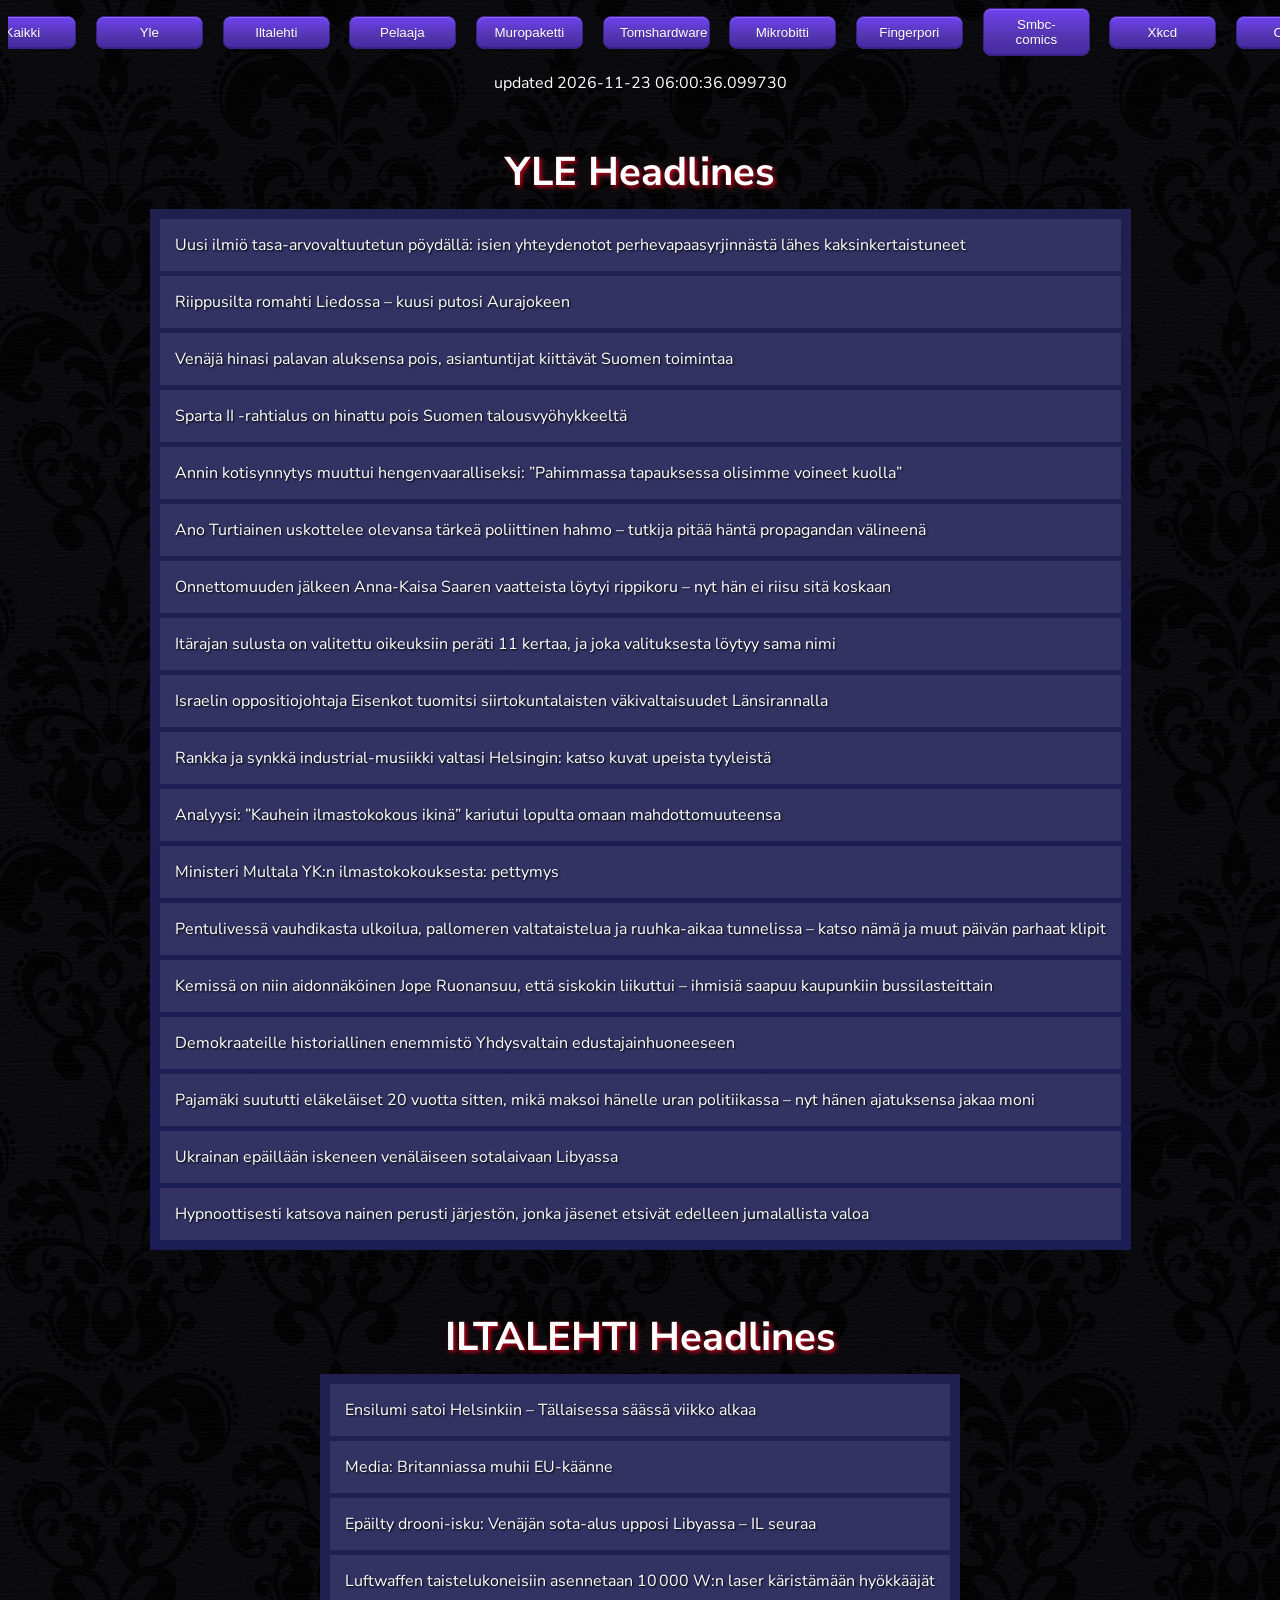
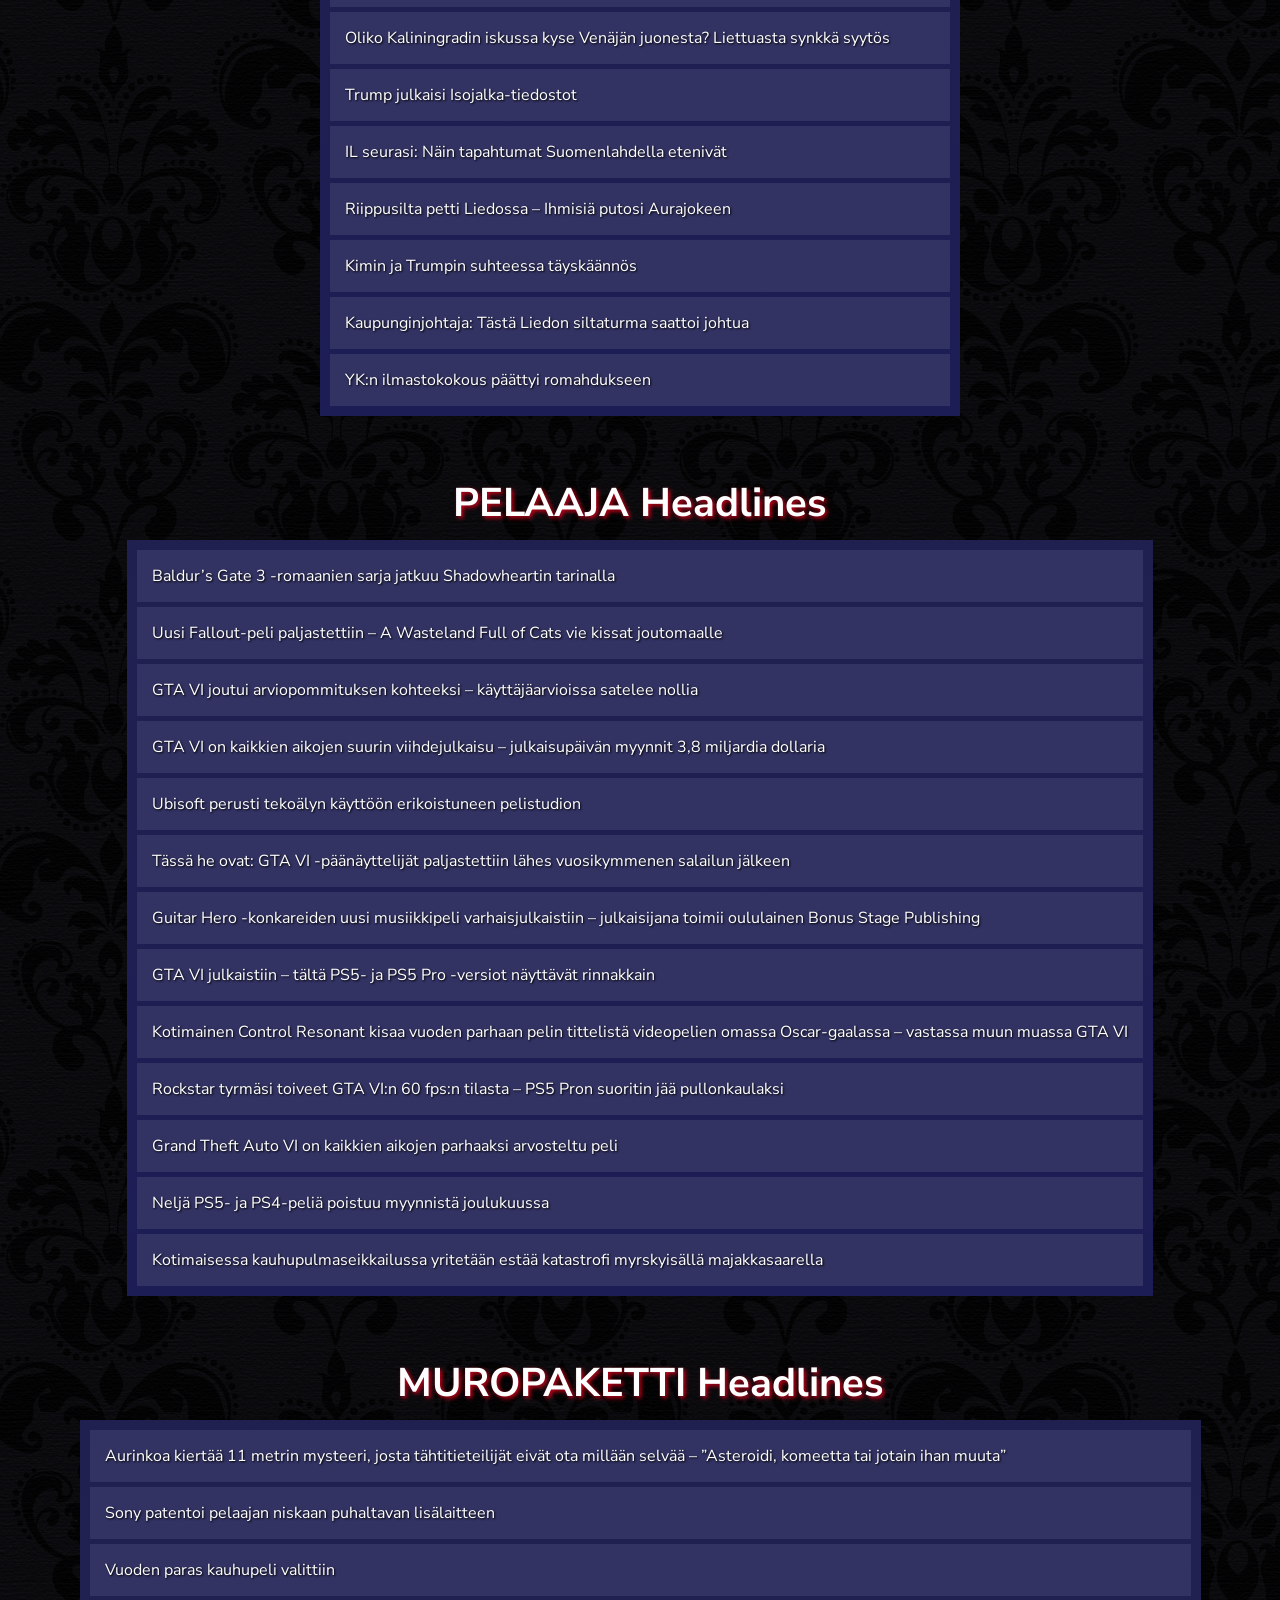
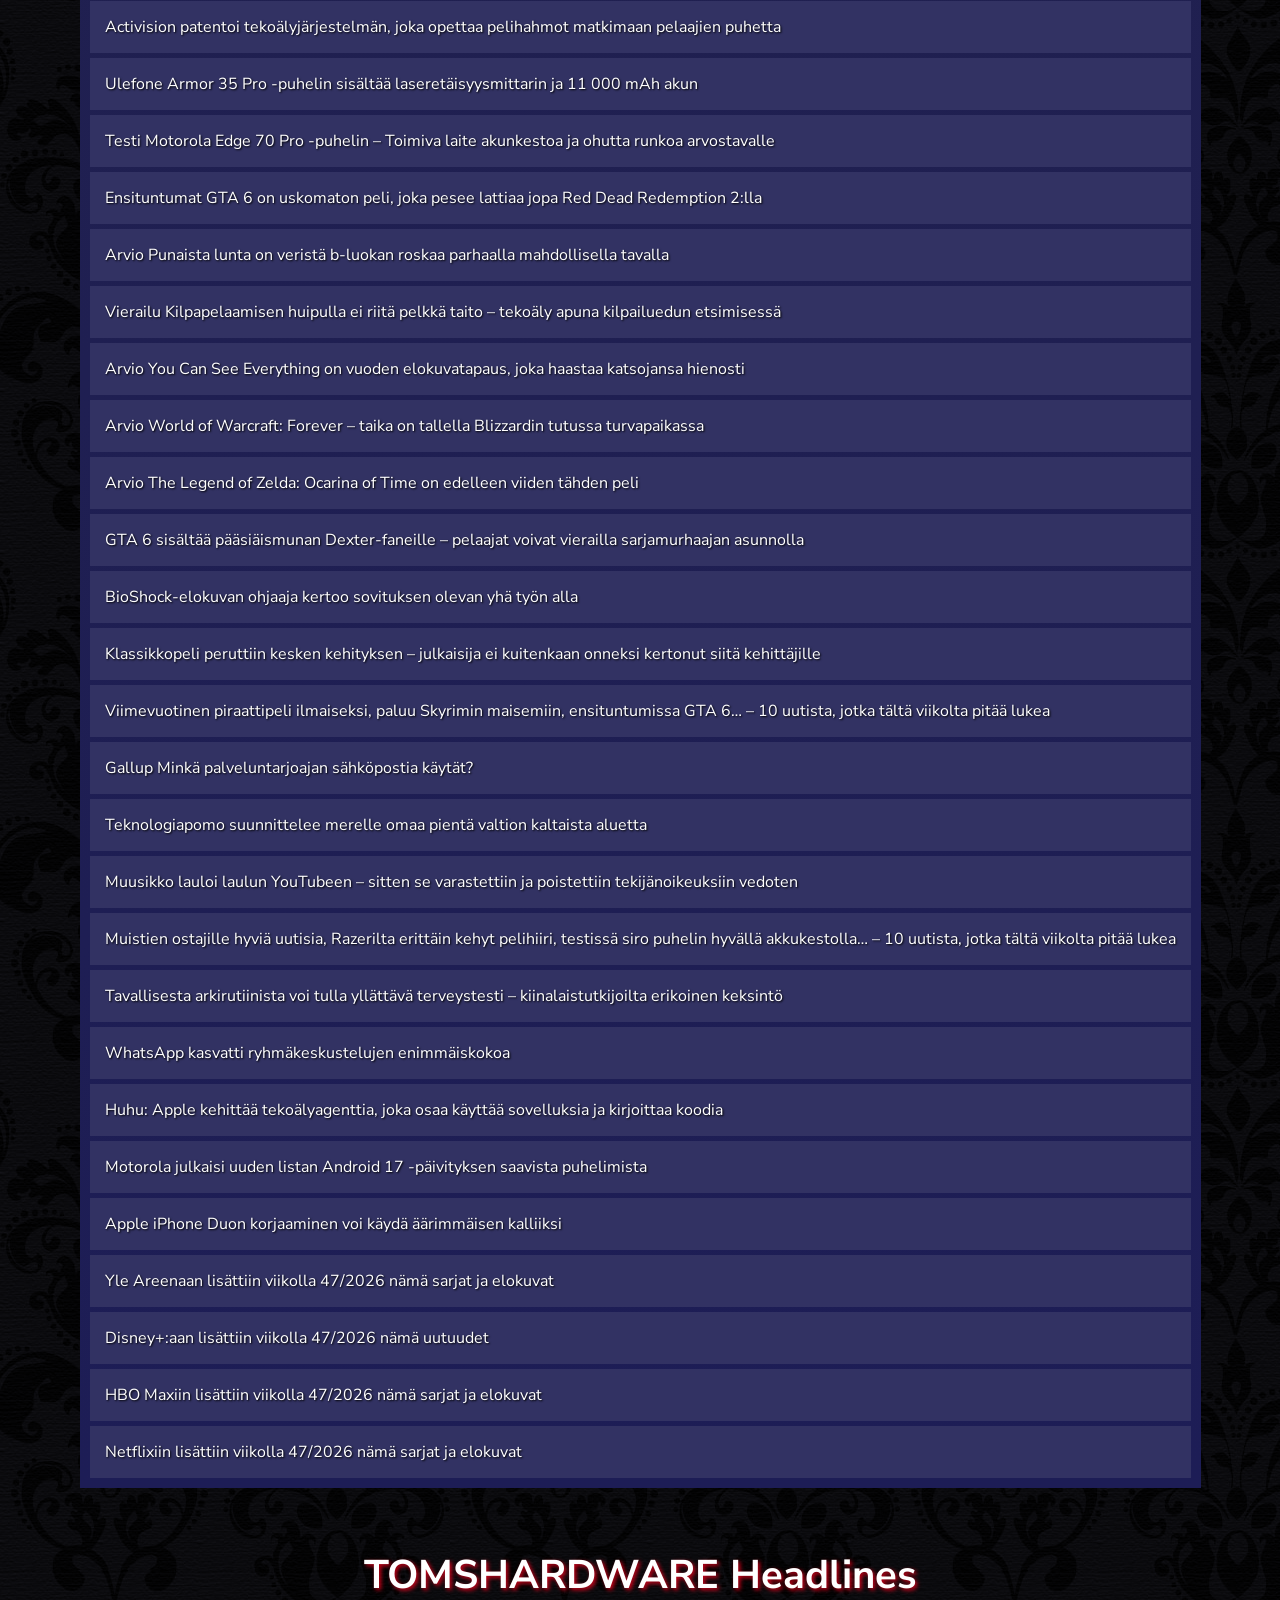
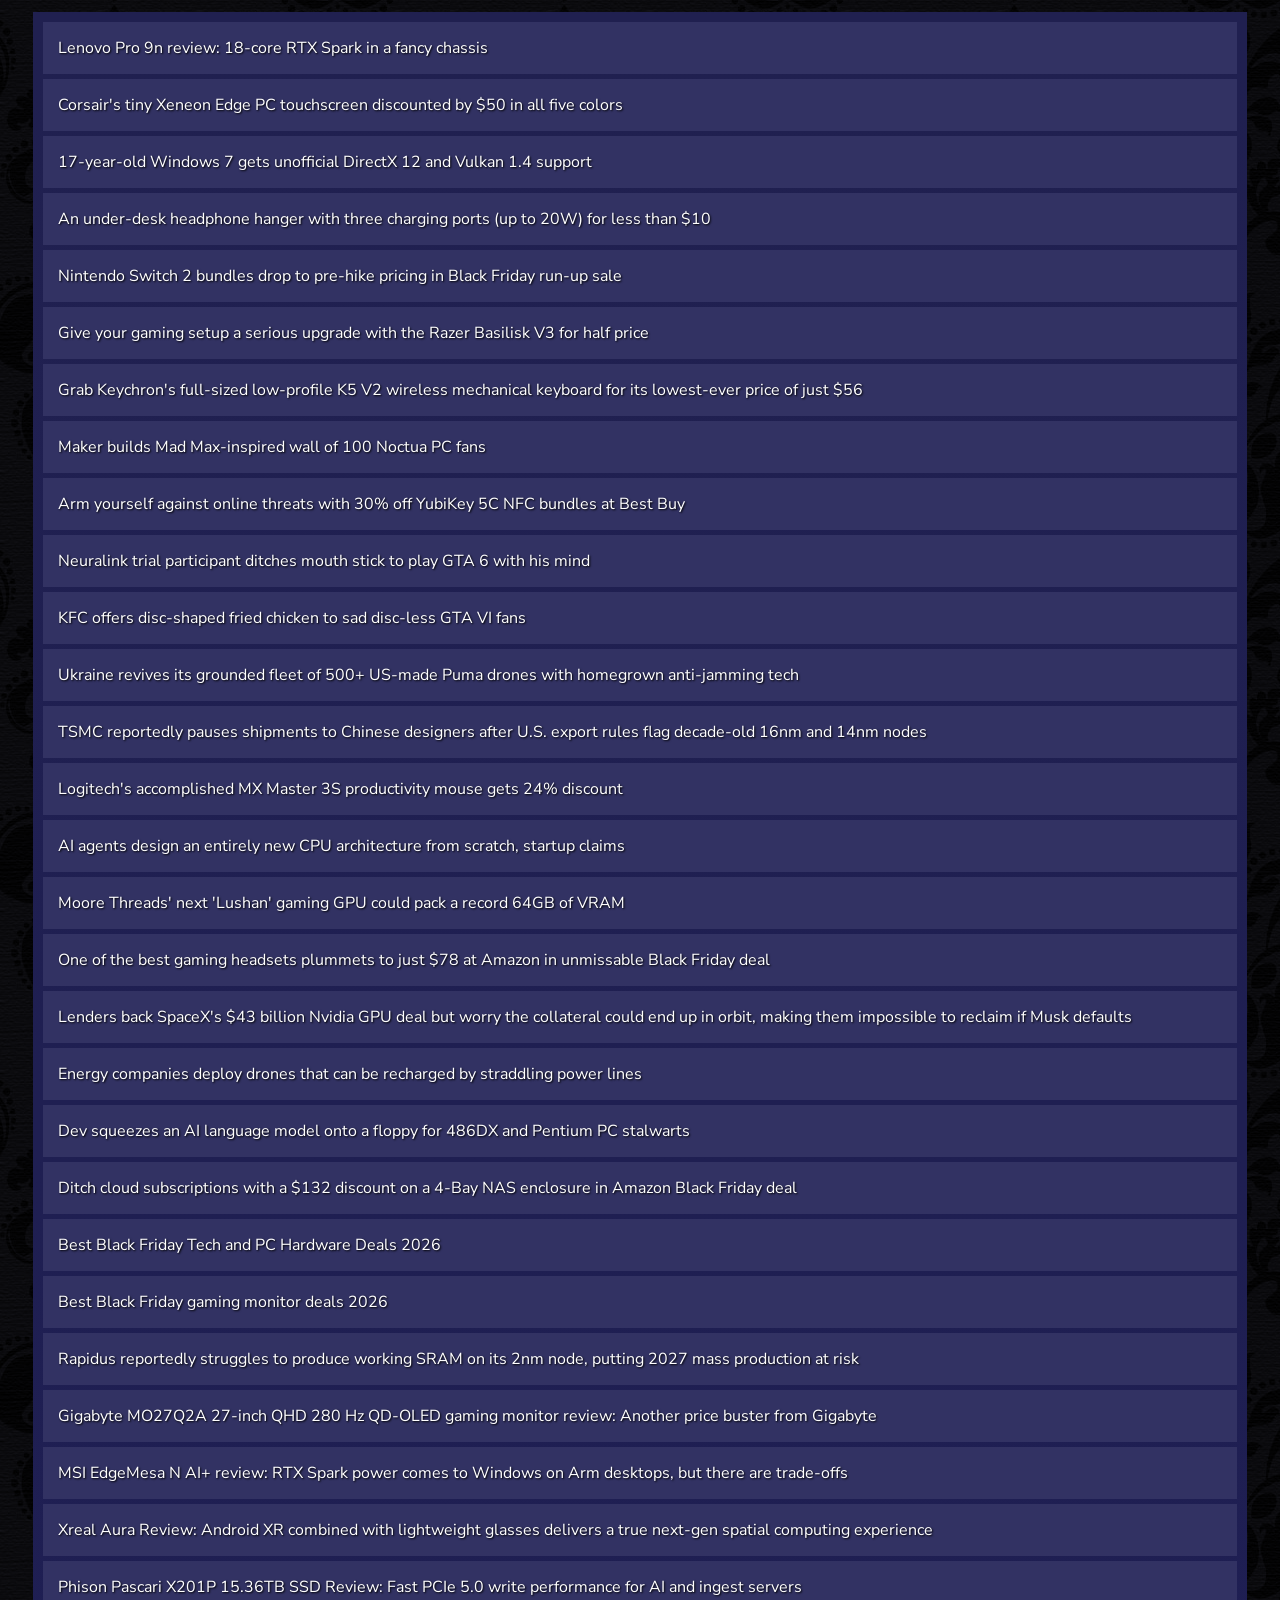
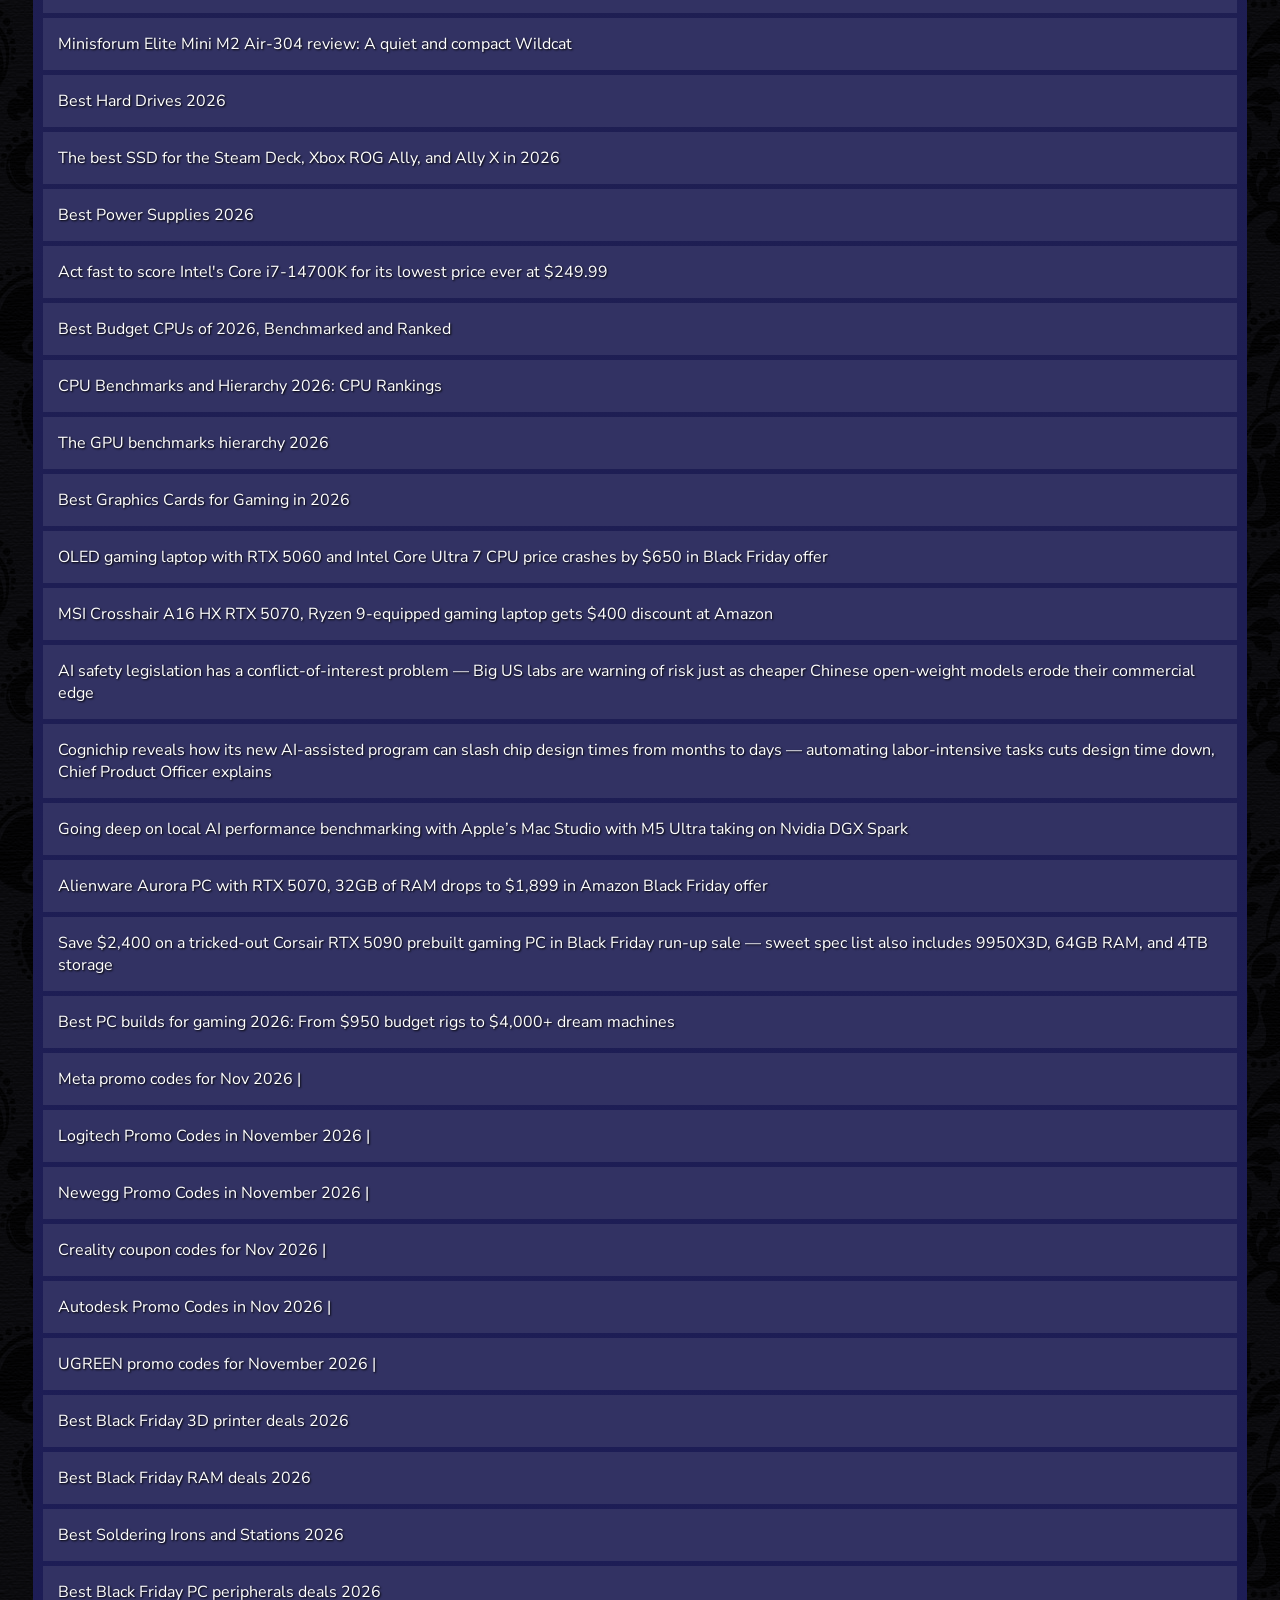
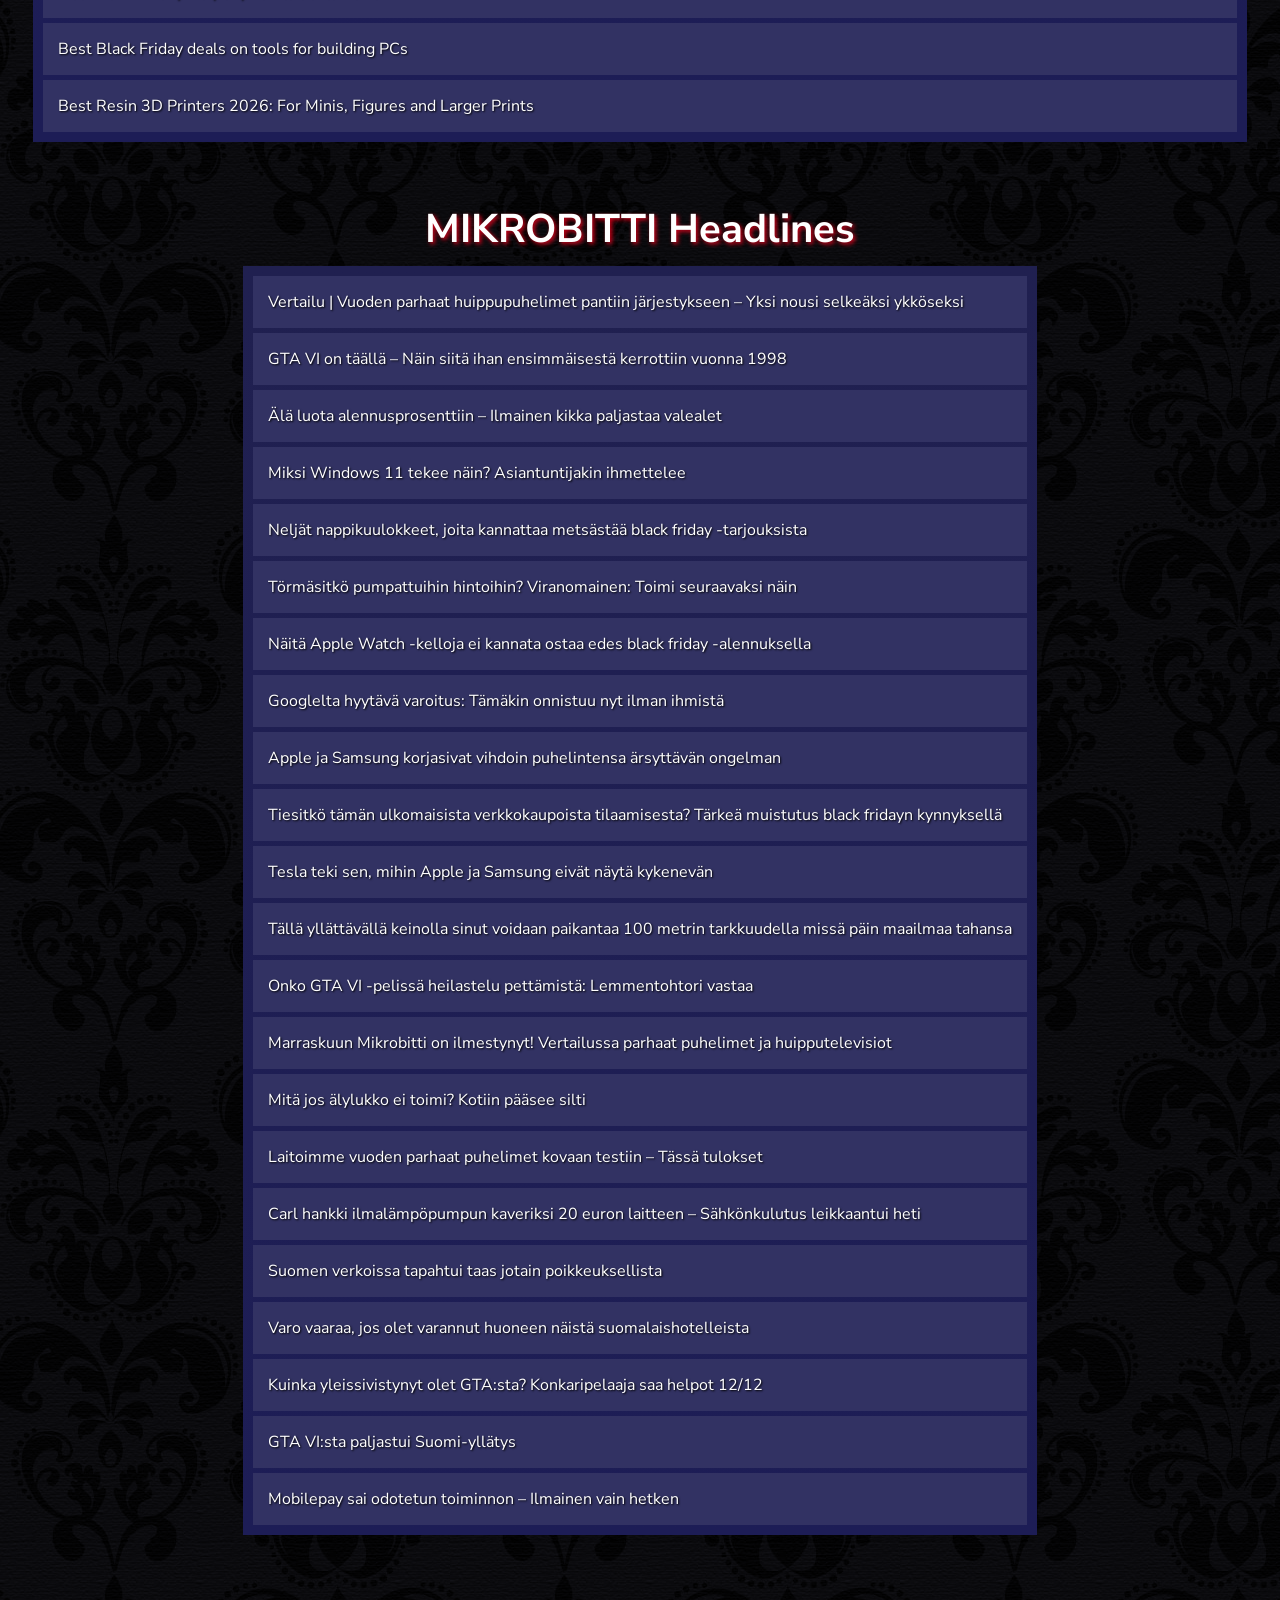
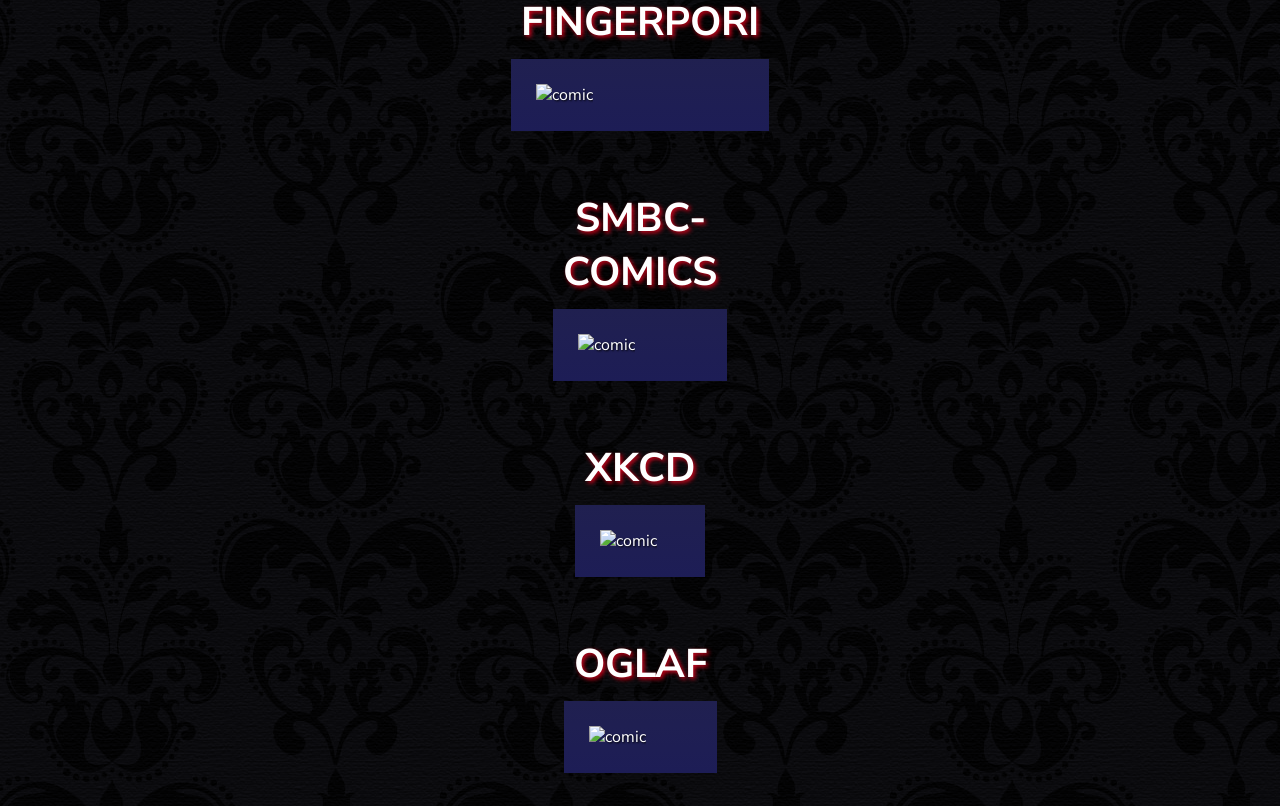
==== commit f5171e91: "Daily news update 2026-11-23 06:00:36" ====
--- a/news.html
+++ b/news.html
@@ -47,7 +47,7 @@
   </nav>
   <div id="container">
    <p>
-    updated 2026-11-23 06:00:04.065885
+    updated 2026-11-23 06:00:36.099730
    </p>
    <table class="taulu" id="taulu0">
     <caption>
@@ -364,6 +364,13 @@
     </caption>
     <tr>
      <td style="background: #323263;">
+      <a href="https://muropaketti.com/elokuvat/elokuvauutiset/aurinkoa-kiertaa-11-metrin-mysteeri-josta-tahtitieteilijat-eivat-ota-millaan-selvaa-asteroidi-komeetta-tai-jotain-ihan-muuta/">
+       Aurinkoa kiertää 11 metrin mysteeri, josta tähtitieteilijät eivät ota millään selvää – ”Asteroidi, komeetta tai jotain ihan muuta”
+      </a>
+     </td>
+    </tr>
+    <tr>
+     <td style="background: #323263;">
       <a href="https://muropaketti.com/tietotekniikka/tietotekniikkauutiset/sony-patentoi-pelaajan-niskaan-puhaltavan-lisalaitteen/">
        Sony patentoi pelaajan niskaan puhaltavan lisälaitteen
       </a>
@@ -392,6 +399,55 @@
     </tr>
     <tr>
      <td style="background: #323263;">
+      <a href="https://muropaketti.com/mobiili/mobiilitestit/puhelimet/testi-motorola-edge-70-pro-puhelin/">
+       Testi  Motorola Edge 70 Pro -puhelin – Toimiva laite akunkestoa ja ohutta runkoa arvostavalle
+      </a>
+     </td>
+    </tr>
+    <tr>
+     <td style="background: #323263;">
+      <a href="https://muropaketti.com/pelit/peliarvostelut/ensituntumat-gta-6-on-uskomaton-peli-joka-pesee-lattiaa-jopa-red-dead-redemption-2lla/">
+       Ensituntumat  GTA 6 on uskomaton peli, joka pesee lattiaa jopa Red Dead Redemption 2:lla
+      </a>
+     </td>
+    </tr>
+    <tr>
+     <td style="background: #323263;">
+      <a href="https://muropaketti.com/elokuvat/elokuva-arvostelut/arvio-punaista-lunta-on-verista-b-luokan-roskaa-parhaalla-mahdollisella-tavalla/">
+       Arvio  Punaista lunta on veristä b-luokan roskaa parhaalla mahdollisella tavalla
+      </a>
+     </td>
+    </tr>
+    <tr>
+     <td style="background: #323263;">
+      <a href="https://muropaketti.com/tietotekniikka/vierailu-kilpapelaamisen-huipulla-ei-riita-pelkka-taito-tekoaly-apuna-kilpailuedun-etsimisessa/">
+       Vierailu  Kilpapelaamisen huipulla ei riitä pelkkä taito – tekoäly apuna kilpailuedun etsimisessä
+      </a>
+     </td>
+    </tr>
+    <tr>
+     <td style="background: #323263;">
+      <a href="https://muropaketti.com/elokuvat/elokuva-arvostelut/arvio-you-can-see-everything-on-vuoden-elokuvatapaus-joka-haastaa-katsojansa-hienosti/">
+       Arvio  You Can See Everything on vuoden elokuvatapaus, joka haastaa katsojansa hienosti
+      </a>
+     </td>
+    </tr>
+    <tr>
+     <td style="background: #323263;">
+      <a href="https://muropaketti.com/pelit/peliarvostelut/arvio-world-of-warcraft-forever-taika-on-tallella-blizzardin-tutussa-turvapaikassa/">
+       Arvio  World of Warcraft: Forever – taika on tallella Blizzardin tutussa turvapaikassa
+      </a>
+     </td>
+    </tr>
+    <tr>
+     <td style="background: #323263;">
+      <a href="https://muropaketti.com/pelit/peliarvostelut/arvio-the-legend-of-zelda-ocarina-of-time-on-edelleen-viiden-tahden-peli/">
+       Arvio  The Legend of Zelda: Ocarina of Time on edelleen viiden tähden peli
+      </a>
+     </td>
+    </tr>
+    <tr>
+     <td style="background: #323263;">
       <a href="https://muropaketti.com/pelit/peliuutiset/gta-6-sisaltaa-paasiaismunan-dexter-faneille-pelaajat-voivat-vierailla-sarjamurhaajan-asunnolla/">
        GTA 6 sisältää pääsiäismunan Dexter-faneille – pelaajat voivat vierailla sarjamurhaajan asunnolla
       </a>
@@ -399,55 +455,6 @@
     </tr>
     <tr>
      <td style="background: #323263;">
-      <a href="https://muropaketti.com/mobiili/mobiilitestit/puhelimet/testi-motorola-edge-70-pro-puhelin/">
-       Testi  Motorola Edge 70 Pro -puhelin – Toimiva laite akunkestoa ja ohutta runkoa arvostavalle
-      </a>
-     </td>
-    </tr>
-    <tr>
-     <td style="background: #323263;">
-      <a href="https://muropaketti.com/pelit/peliarvostelut/ensituntumat-gta-6-on-uskomaton-peli-joka-pesee-lattiaa-jopa-red-dead-redemption-2lla/">
-       Ensituntumat  GTA 6 on uskomaton peli, joka pesee lattiaa jopa Red Dead Redemption 2:lla
-      </a>
-     </td>
-    </tr>
-    <tr>
-     <td style="background: #323263;">
-      <a href="https://muropaketti.com/elokuvat/elokuva-arvostelut/arvio-punaista-lunta-on-verista-b-luokan-roskaa-parhaalla-mahdollisella-tavalla/">
-       Arvio  Punaista lunta on veristä b-luokan roskaa parhaalla mahdollisella tavalla
-      </a>
-     </td>
-    </tr>
-    <tr>
-     <td style="background: #323263;">
-      <a href="https://muropaketti.com/tietotekniikka/vierailu-kilpapelaamisen-huipulla-ei-riita-pelkka-taito-tekoaly-apuna-kilpailuedun-etsimisessa/">
-       Vierailu  Kilpapelaamisen huipulla ei riitä pelkkä taito – tekoäly apuna kilpailuedun etsimisessä
-      </a>
-     </td>
-    </tr>
-    <tr>
-     <td style="background: #323263;">
-      <a href="https://muropaketti.com/elokuvat/elokuva-arvostelut/arvio-you-can-see-everything-on-vuoden-elokuvatapaus-joka-haastaa-katsojansa-hienosti/">
-       Arvio  You Can See Everything on vuoden elokuvatapaus, joka haastaa katsojansa hienosti
-      </a>
-     </td>
-    </tr>
-    <tr>
-     <td style="background: #323263;">
-      <a href="https://muropaketti.com/pelit/peliarvostelut/arvio-world-of-warcraft-forever-taika-on-tallella-blizzardin-tutussa-turvapaikassa/">
-       Arvio  World of Warcraft: Forever – taika on tallella Blizzardin tutussa turvapaikassa
-      </a>
-     </td>
-    </tr>
-    <tr>
-     <td style="background: #323263;">
-      <a href="https://muropaketti.com/pelit/peliarvostelut/arvio-the-legend-of-zelda-ocarina-of-time-on-edelleen-viiden-tahden-peli/">
-       Arvio  The Legend of Zelda: Ocarina of Time on edelleen viiden tähden peli
-      </a>
-     </td>
-    </tr>
-    <tr>
-     <td style="background: #323263;">
       <a href="https://muropaketti.com/pelit/peliuutiset/bioshock-elokuvan-ohjaaja-kertoo-sovituksen-olevan-yha-tyon-alla/">
        BioShock-elokuvan ohjaaja kertoo sovituksen olevan yhä työn alla
       </a>
@@ -555,13 +562,6 @@
      <td style="background: #323263;">
       <a href="https://muropaketti.com/elokuvat/elokuvauutiset/netflixiin-lisattiin-viikolla-47-2026-nama-sarjat-ja-elokuvat/">
        Netflixiin lisättiin viikolla 47/2026 nämä sarjat ja elokuvat
-      </a>
-     </td>
-    </tr>
-    <tr>
-     <td style="background: #323263;">
-      <a href="https://muropaketti.com/elokuvat/elokuvauutiset/viikon-47-2026-10-leffauutista-skyshowtime-ebenezer-lotr/">
-       Iso suoratoistopalvelu suljetaan, elokuvakriitikot eivät tiedä mistään mitään, riita Sormusten herran kuvauksissa… – 10 uutista, jotka tältä viikolta pitää lukea
       </a>
      </td>
     </tr>
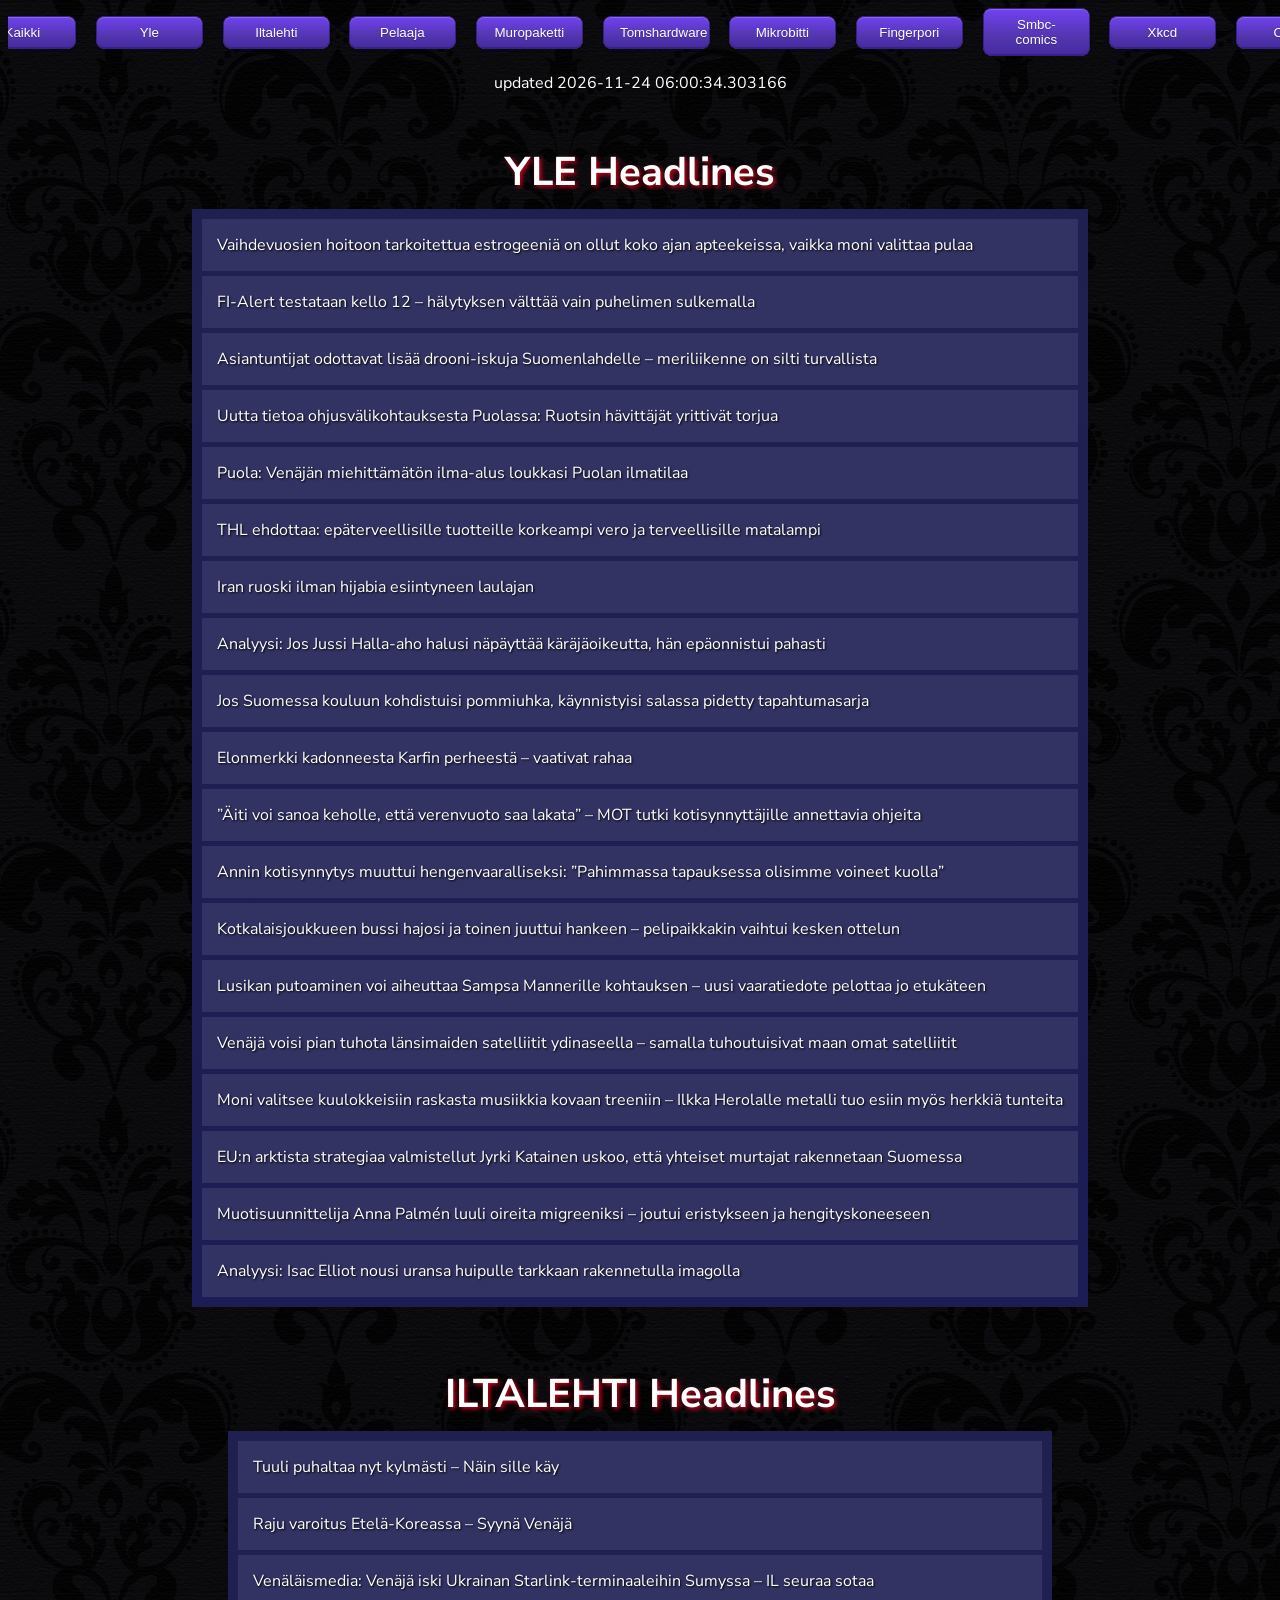
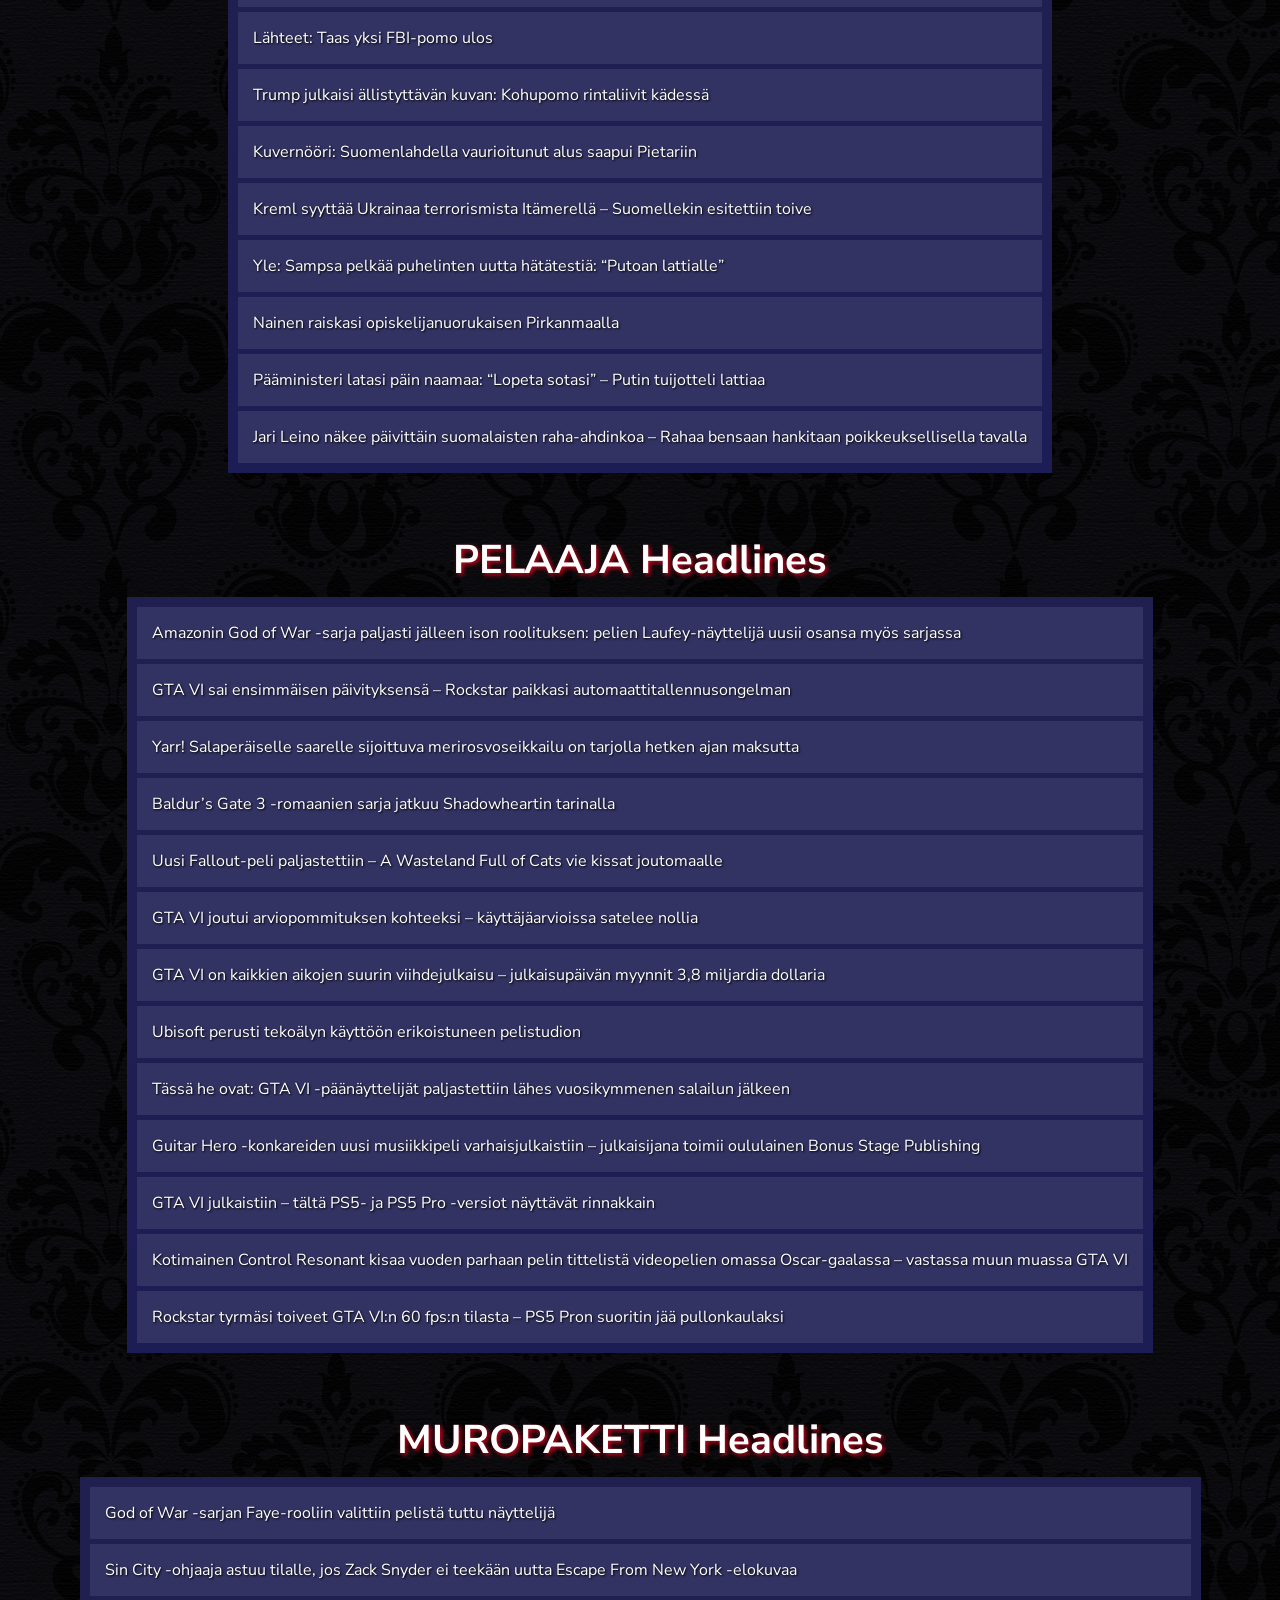
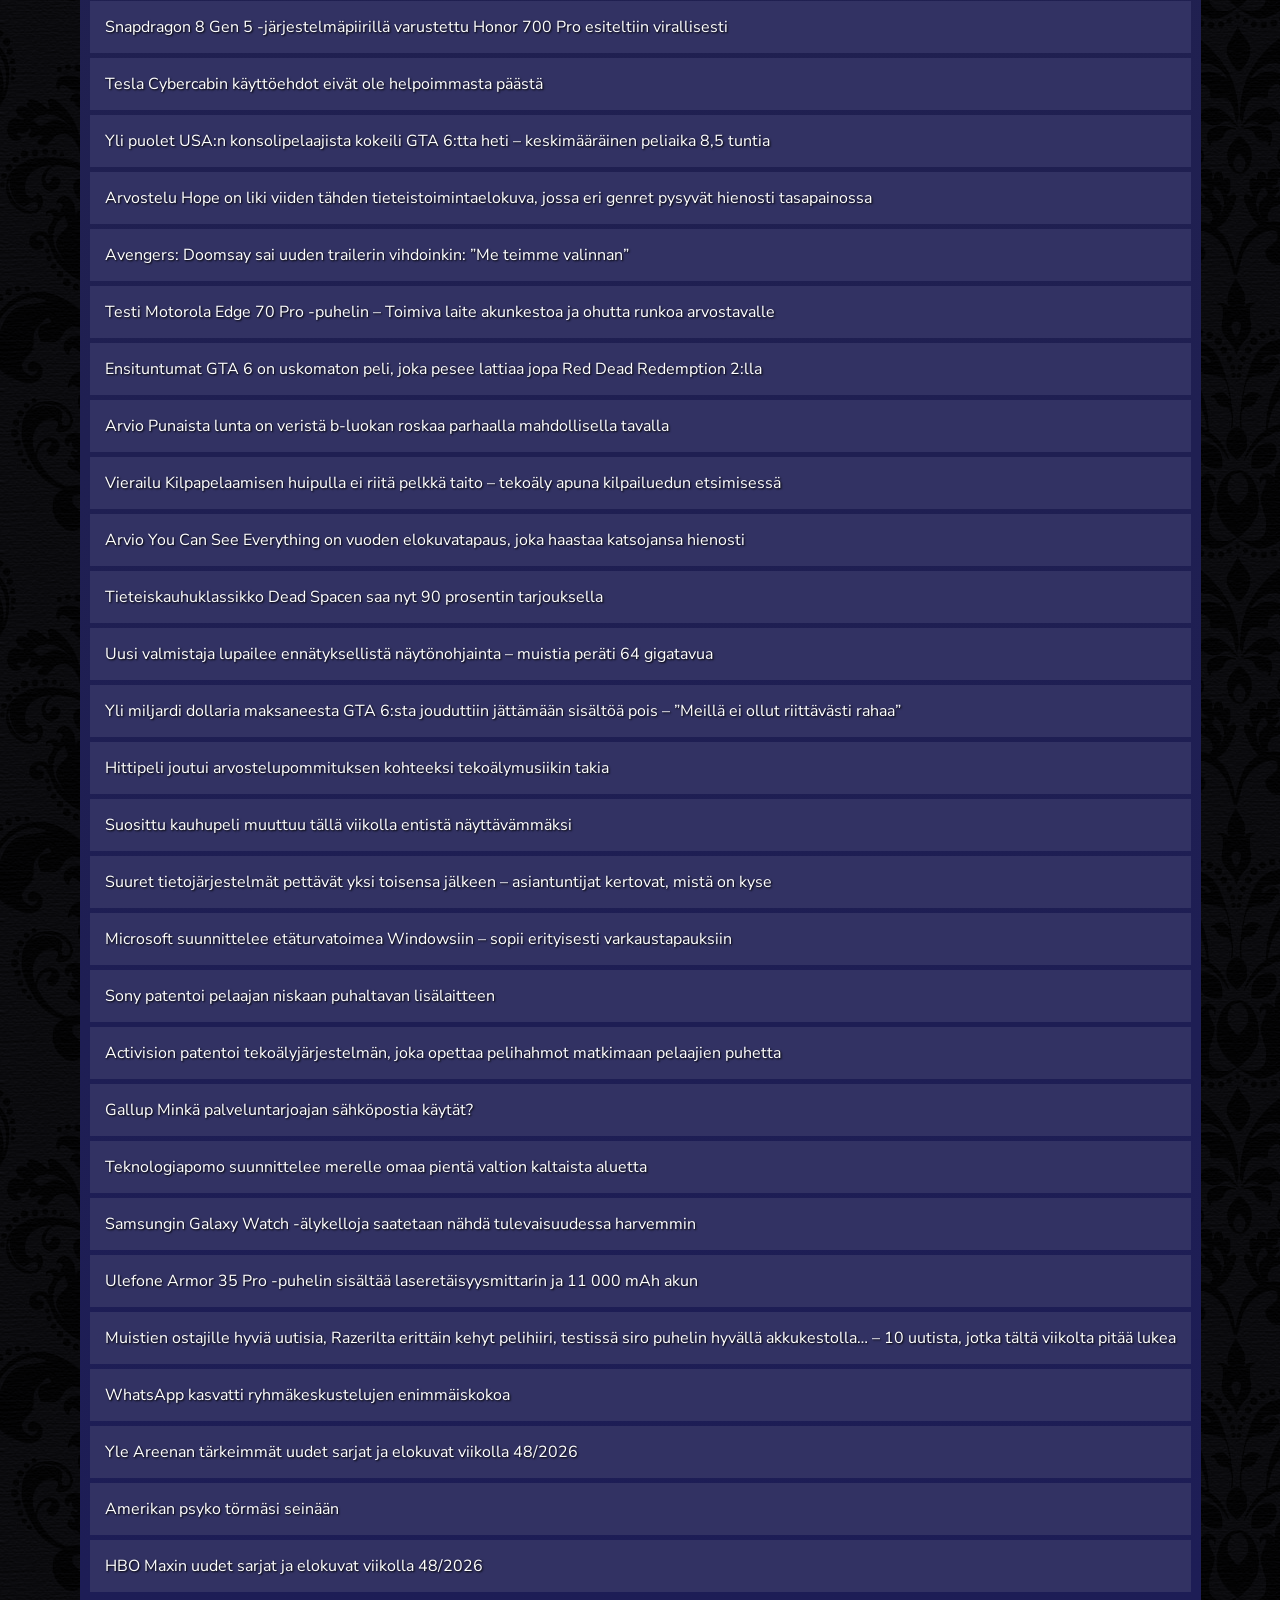
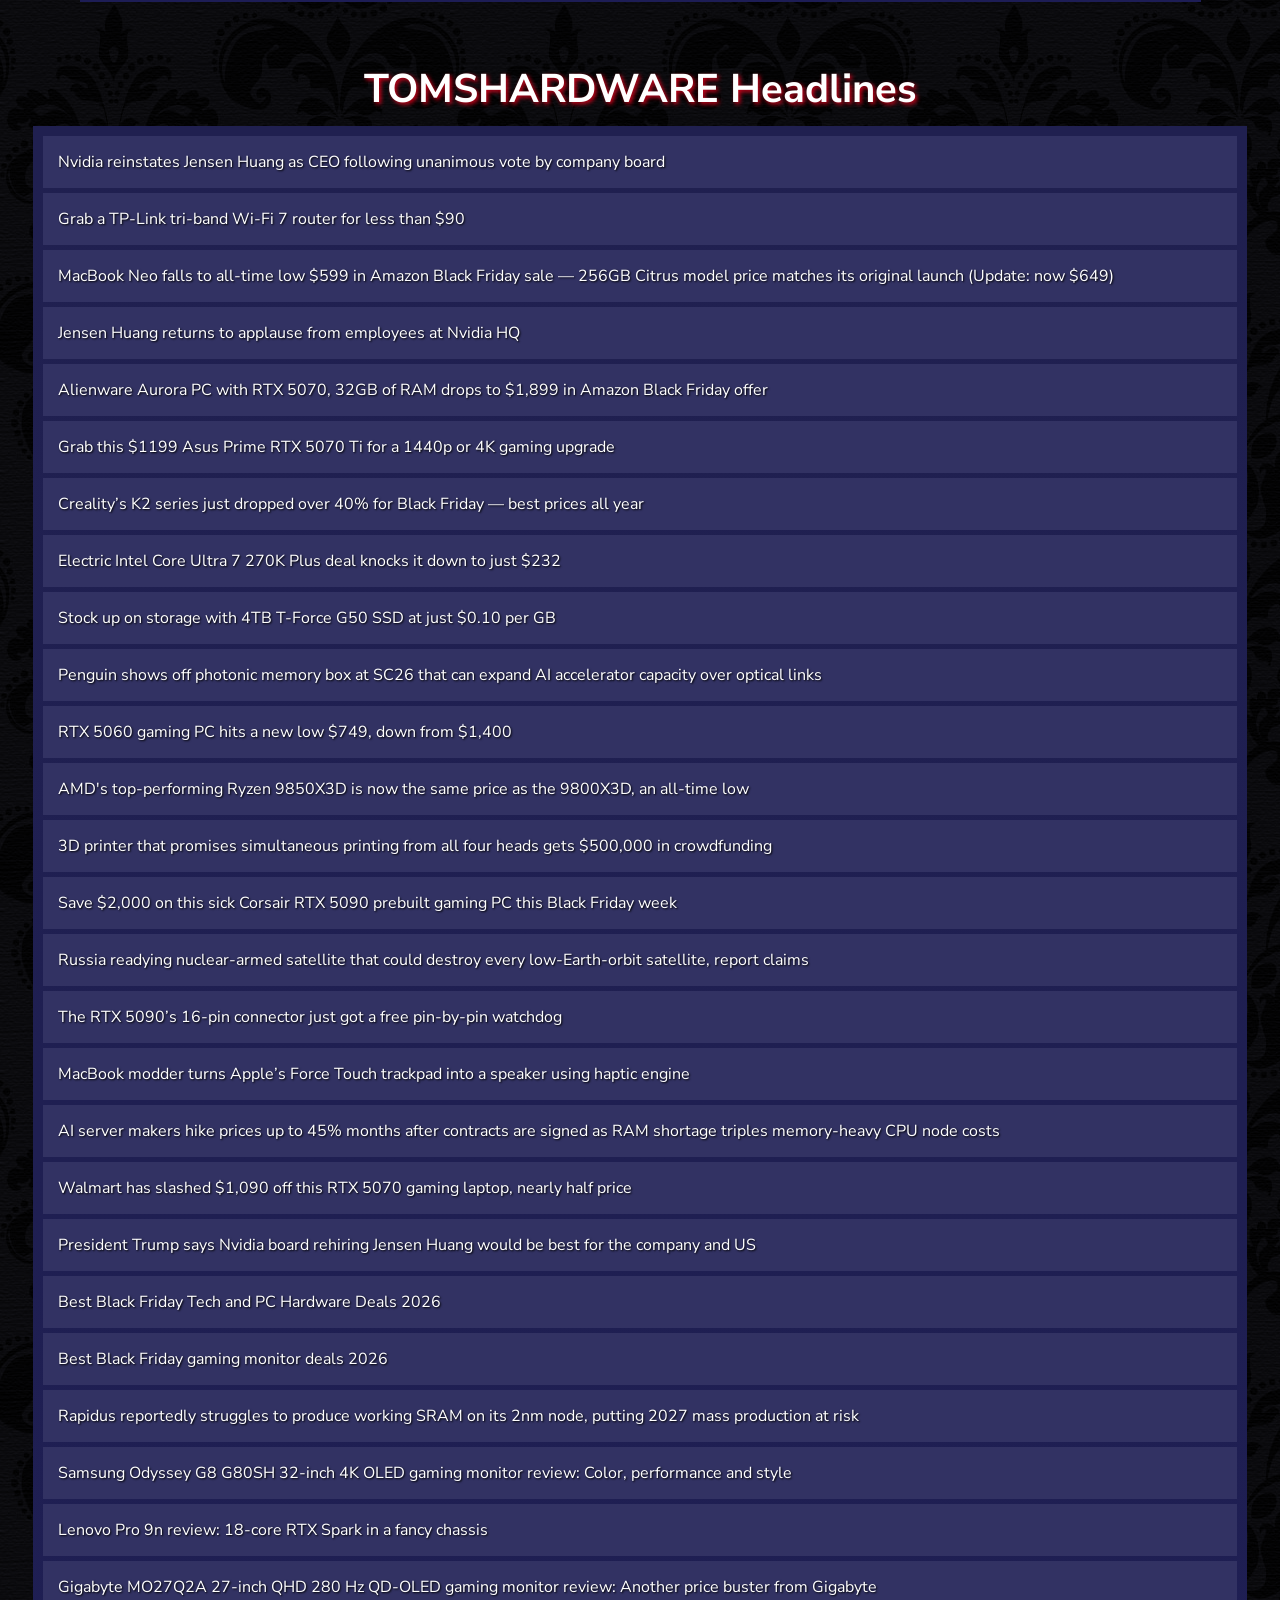
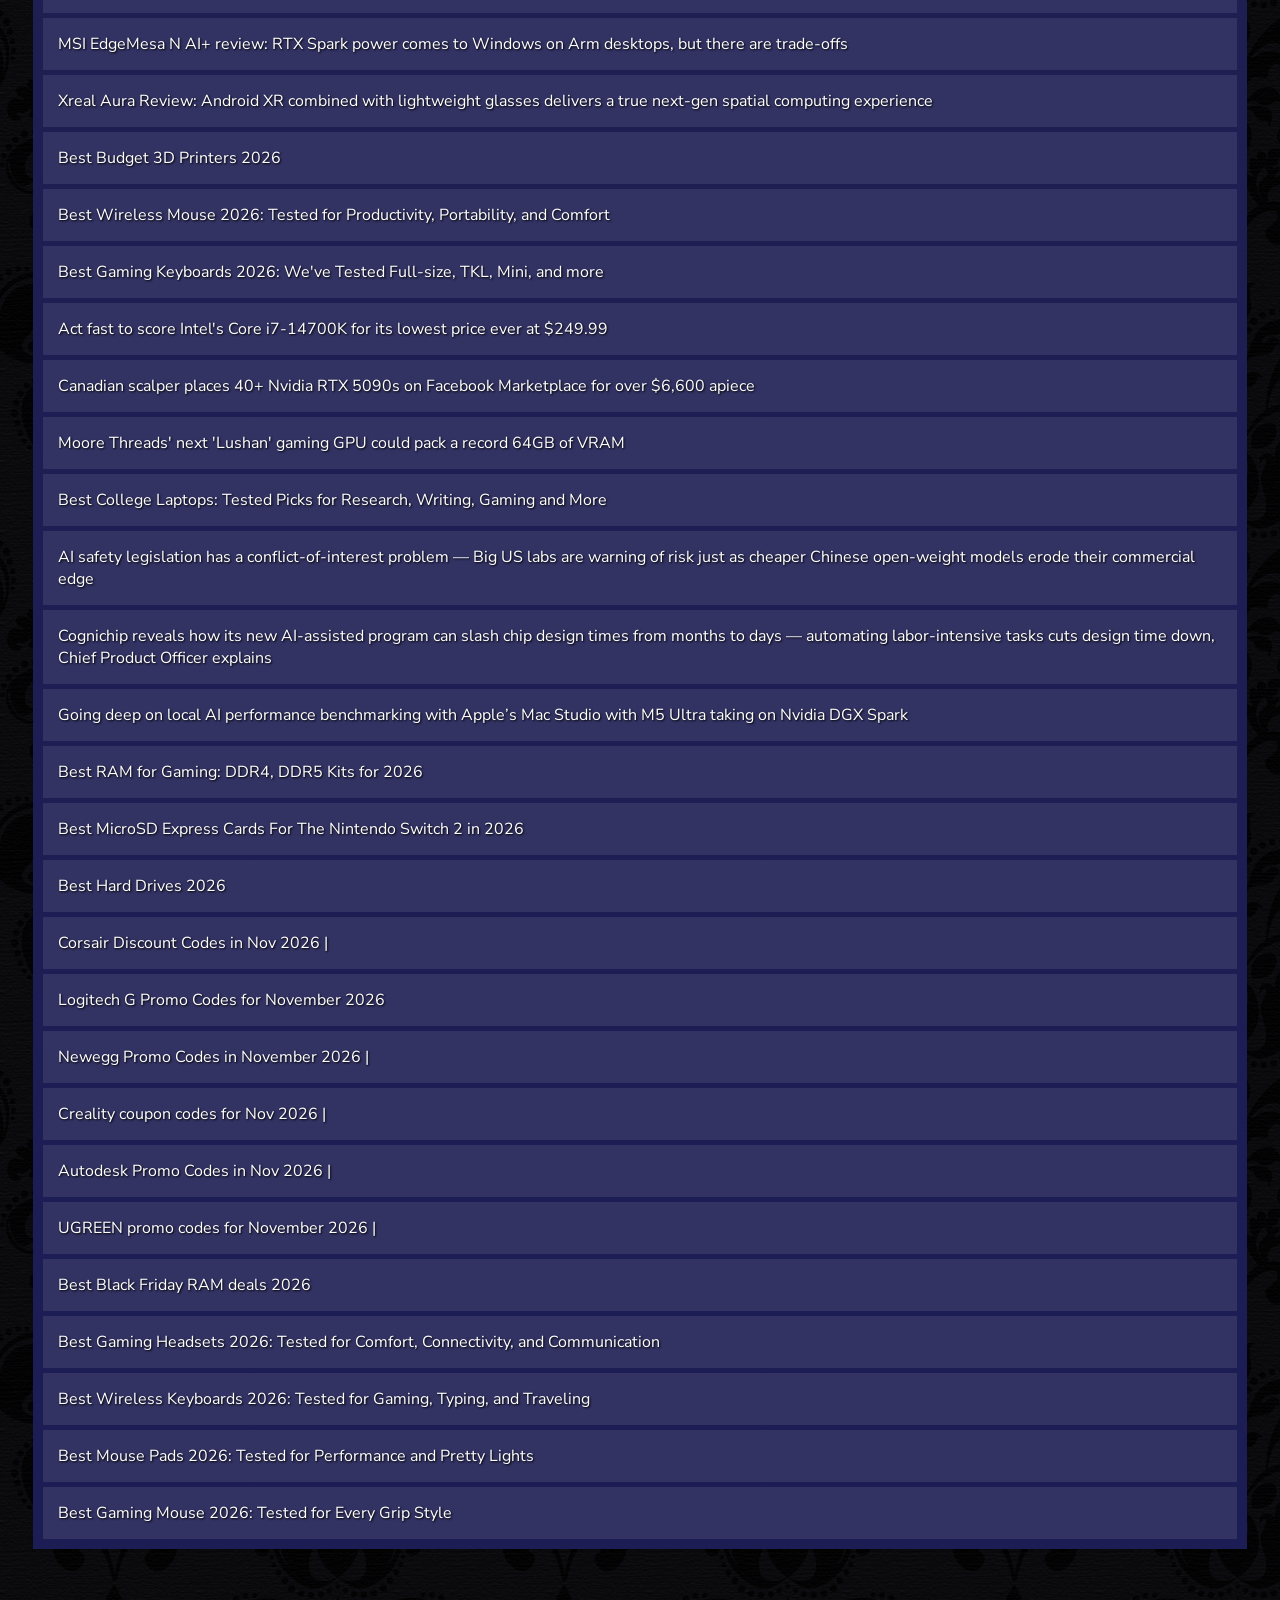
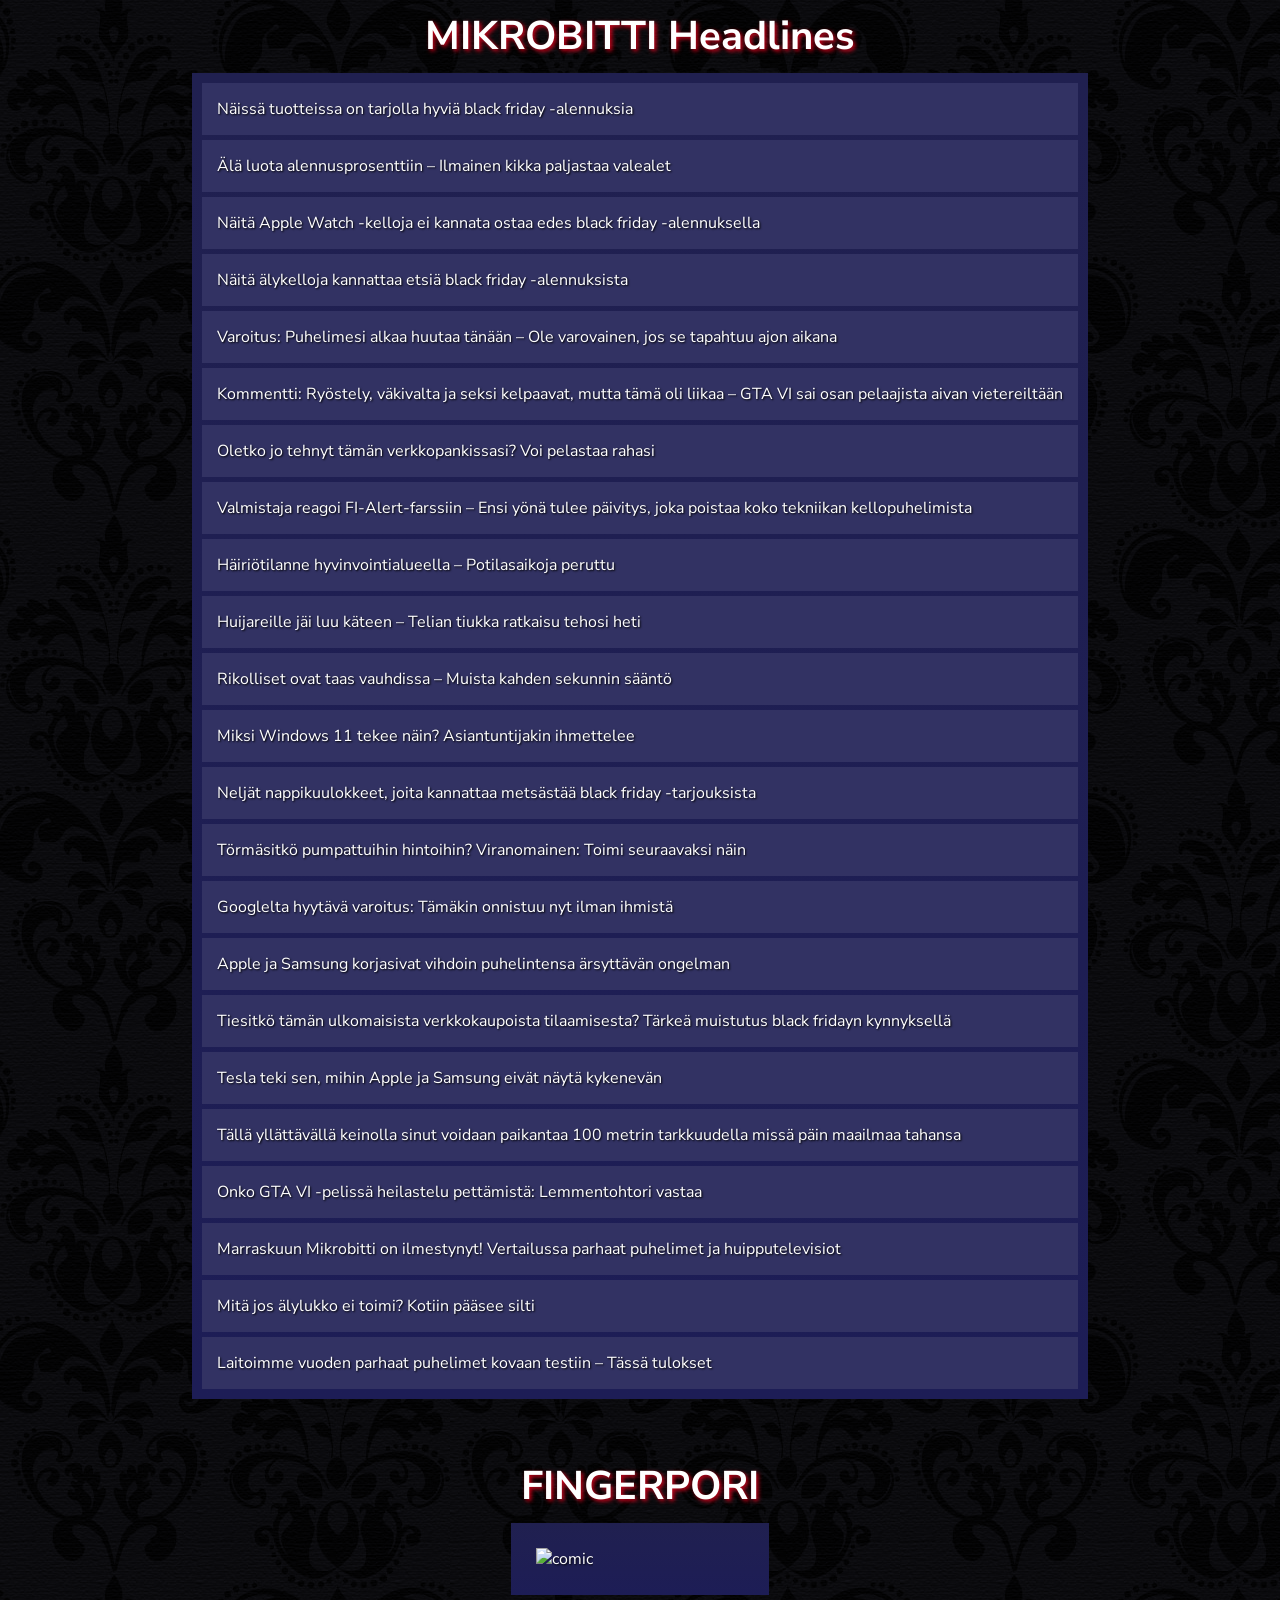
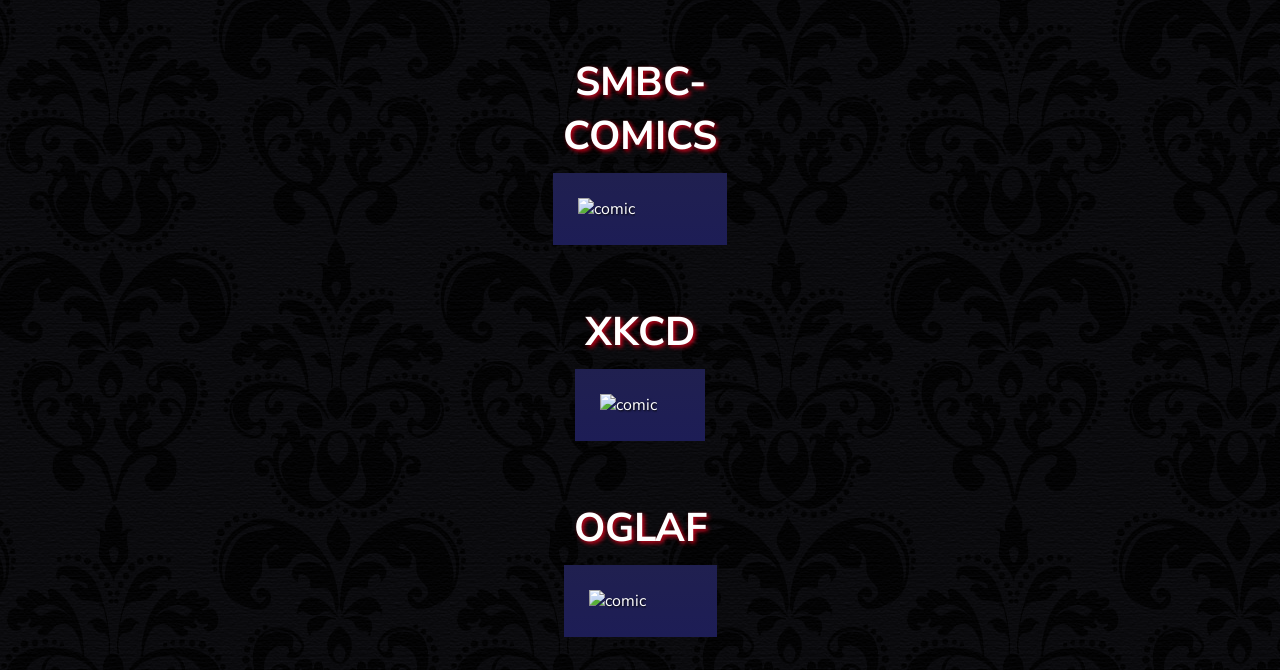
==== commit ddca8591: "Daily news update 2026-11-24 06:00:34" ====
--- a/news.html
+++ b/news.html
@@ -47,7 +47,7 @@
   </nav>
   <div id="container">
    <p>
-    updated 2026-11-23 06:00:36.099730
+    updated 2026-11-24 06:00:34.303166
    </p>
    <table class="taulu" id="taulu0">
     <caption>
@@ -55,29 +55,78 @@
     </caption>
     <tr>
      <td style="background: #323263;">
-      <a href="https://yle.fi/a/74-20254679">
-       Uusi ilmiö tasa-arvovaltuutetun pöydällä: isien yhteydenotot perhevapaasyrjinnästä lähes kaksinkertaistuneet
-      </a>
-     </td>
-    </tr>
-    <tr>
-     <td style="background: #323263;">
-      <a href="https://yle.fi/a/74-20258368">
-       Riippusilta romahti Liedossa – kuusi putosi Aurajokeen
-      </a>
-     </td>
-    </tr>
-    <tr>
-     <td style="background: #323263;">
-      <a href="https://yle.fi/a/74-20258336">
-       Venäjä hinasi palavan aluksensa pois, asiantuntijat kiittävät Suomen toimintaa
-      </a>
-     </td>
-    </tr>
-    <tr>
-     <td style="background: #323263;">
-      <a href="https://yle.fi/a/74-20258284">
-       Sparta II -rahtialus on hinattu pois Suomen talousvyöhykkeeltä
+      <a href="https://yle.fi/a/74-20254861">
+       Vaihdevuosien hoitoon tarkoitettua estrogeeniä on ollut koko ajan apteekeissa, vaikka moni valittaa pulaa
+      </a>
+     </td>
+    </tr>
+    <tr>
+     <td style="background: #323263;">
+      <a href="https://yle.fi/a/74-20258416">
+       FI-Alert testataan kello 12 – hälytyksen välttää vain puhelimen sulkemalla
+      </a>
+     </td>
+    </tr>
+    <tr>
+     <td style="background: #323263;">
+      <a href="https://yle.fi/a/74-20258575">
+       Asiantuntijat odottavat lisää drooni-iskuja Suomenlahdelle – meriliikenne on silti turvallista
+      </a>
+     </td>
+    </tr>
+    <tr>
+     <td style="background: #323263;">
+      <a href="https://yle.fi/a/74-20258427">
+       Uutta tietoa ohjusvälikohtauksesta Puolassa: Ruotsin hävittäjät yrittivät torjua
+      </a>
+     </td>
+    </tr>
+    <tr>
+     <td style="background: #323263;">
+      <a href="https://yle.fi/a/74-20010573">
+       Puola: Venäjän miehittämätön ilma-alus loukkasi Puolan ilmatilaa
+      </a>
+     </td>
+    </tr>
+    <tr>
+     <td style="background: #323263;">
+      <a href="https://yle.fi/a/74-20258527">
+       THL ehdottaa: epäterveellisille tuotteille korkeampi vero ja terveellisille matalampi
+      </a>
+     </td>
+    </tr>
+    <tr>
+     <td style="background: #323263;">
+      <a href="https://yle.fi/a/74-20258582">
+       Iran ruoski ilman hijabia esiintyneen laulajan
+      </a>
+     </td>
+    </tr>
+    <tr>
+     <td style="background: #323263;">
+      <a href="https://yle.fi/a/74-20258403">
+       Analyysi: Jos Jussi Halla-aho halusi näpäyttää käräjäoikeutta, hän epäonnistui pahasti
+      </a>
+     </td>
+    </tr>
+    <tr>
+     <td style="background: #323263;">
+      <a href="https://yle.fi/a/74-20258522">
+       Jos Suomessa kouluun kohdistuisi pommiuhka, käynnistyisi salassa pidetty tapahtumasarja
+      </a>
+     </td>
+    </tr>
+    <tr>
+     <td style="background: #323263;">
+      <a href="https://yle.fi/a/74-20258525">
+       Elonmerkki kadonneesta Karfin perheestä – vaativat rahaa
+      </a>
+     </td>
+    </tr>
+    <tr>
+     <td style="background: #323263;">
+      <a href="https://yle.fi/a/74-20257752">
+       ”Äiti voi sanoa keholle, että verenvuoto saa lakata” – MOT tutki kotisynnyttäjille annettavia ohjeita
       </a>
      </td>
     </tr>
@@ -90,92 +139,50 @@
     </tr>
     <tr>
      <td style="background: #323263;">
-      <a href="https://yle.fi/a/74-20257221">
-       Ano Turtiainen uskottelee olevansa tärkeä poliittinen hahmo – tutkija pitää häntä propagandan välineenä
-      </a>
-     </td>
-    </tr>
-    <tr>
-     <td style="background: #323263;">
-      <a href="https://yle.fi/a/74-20255920">
-       Onnettomuuden jälkeen Anna-Kaisa Saaren vaatteista löytyi rippikoru – nyt hän ei riisu sitä koskaan
-      </a>
-     </td>
-    </tr>
-    <tr>
-     <td style="background: #323263;">
-      <a href="https://yle.fi/a/74-20257205">
-       Itärajan sulusta on valitettu oikeuksiin peräti 11 kertaa, ja joka valituksesta löytyy sama nimi
-      </a>
-     </td>
-    </tr>
-    <tr>
-     <td style="background: #323263;">
-      <a href="https://yle.fi/a/74-20258376">
-       Israelin oppositiojohtaja Eisenkot tuomitsi siirtokuntalaisten väkivaltaisuudet Länsirannalla
-      </a>
-     </td>
-    </tr>
-    <tr>
-     <td style="background: #323263;">
-      <a href="https://yle.fi/a/74-20258012">
-       Rankka ja synkkä industrial-musiikki valtasi Helsingin: katso kuvat upeista tyyleistä
-      </a>
-     </td>
-    </tr>
-    <tr>
-     <td style="background: #323263;">
-      <a href="https://yle.fi/a/74-20258140">
-       Analyysi: ”Kauhein ilmastokokous ikinä” kariutui lopulta omaan mahdottomuuteensa
-      </a>
-     </td>
-    </tr>
-    <tr>
-     <td style="background: #323263;">
-      <a href="https://yle.fi/a/74-20258358">
-       Ministeri Multala YK:n ilmastokokouksesta: pettymys
-      </a>
-     </td>
-    </tr>
-    <tr>
-     <td style="background: #323263;">
-      <a href="https://yle.fi/a/74-20258030">
-       Pentulivessä vauhdikasta ulkoilua, pallomeren valtataistelua ja ruuhka-aikaa tunnelissa – katso nämä ja muut päivän parhaat klipit
-      </a>
-     </td>
-    </tr>
-    <tr>
-     <td style="background: #323263;">
-      <a href="https://yle.fi/a/74-20256424">
-       Kemissä on niin aidonnäköinen Jope Ruonansuu, että siskokin liikuttui – ihmisiä saapuu kaupunkiin bussilasteittain
-      </a>
-     </td>
-    </tr>
-    <tr>
-     <td style="background: #323263;">
-      <a href="https://yle.fi/a/74-20258369">
-       Demokraateille historiallinen enemmistö Yhdysvaltain edustajainhuoneeseen
-      </a>
-     </td>
-    </tr>
-    <tr>
-     <td style="background: #323263;">
-      <a href="https://yle.fi/a/74-20255892">
-       Pajamäki suututti eläkeläiset 20 vuotta sitten, mikä maksoi hänelle uran politiikassa – nyt hänen ajatuksensa jakaa moni
-      </a>
-     </td>
-    </tr>
-    <tr>
-     <td style="background: #323263;">
-      <a href="https://yle.fi/a/74-20258356">
-       Ukrainan epäillään iskeneen venäläiseen sotalaivaan Libyassa
-      </a>
-     </td>
-    </tr>
-    <tr>
-     <td style="background: #323263;">
-      <a href="https://yle.fi/a/74-20257480">
-       Hypnoottisesti katsova nainen perusti järjestön, jonka jäsenet etsivät edelleen jumalallista valoa
+      <a href="https://yle.fi/a/74-20258568">
+       Kotkalaisjoukkueen bussi hajosi ja toinen juuttui hankeen – pelipaikkakin vaihtui kesken ottelun
+      </a>
+     </td>
+    </tr>
+    <tr>
+     <td style="background: #323263;">
+      <a href="https://yle.fi/a/74-20257606">
+       Lusikan putoaminen voi aiheuttaa Sampsa Mannerille kohtauksen – uusi vaaratiedote pelottaa jo etukäteen
+      </a>
+     </td>
+    </tr>
+    <tr>
+     <td style="background: #323263;">
+      <a href="https://yle.fi/a/74-20258532">
+       Venäjä voisi pian tuhota länsimaiden satelliitit ydinaseella – samalla tuhoutuisivat maan omat satelliitit
+      </a>
+     </td>
+    </tr>
+    <tr>
+     <td style="background: #323263;">
+      <a href="https://yle.fi/a/74-20255029">
+       Moni valitsee kuulokkeisiin raskasta musiikkia kovaan treeniin – Ilkka Herolalle metalli tuo esiin myös herkkiä tunteita
+      </a>
+     </td>
+    </tr>
+    <tr>
+     <td style="background: #323263;">
+      <a href="https://yle.fi/a/74-20258088">
+       EU:n arktista strategiaa valmistellut Jyrki Katainen uskoo, että yhteiset murtajat rakennetaan Suomessa
+      </a>
+     </td>
+    </tr>
+    <tr>
+     <td style="background: #323263;">
+      <a href="https://yle.fi/a/74-20244927">
+       Muotisuunnittelija Anna Palmén luuli oireita migreeniksi – joutui eristykseen ja hengityskoneeseen
+      </a>
+     </td>
+    </tr>
+    <tr>
+     <td style="background: #323263;">
+      <a href="https://yle.fi/a/74-20258133">
+       Analyysi: Isac Elliot nousi uransa huipulle tarkkaan rakennetulla imagolla
       </a>
      </td>
     </tr>
@@ -186,78 +193,78 @@
     </caption>
     <tr>
      <td style="background: #323263;">
-      <a href="https://www.iltalehti.fi/saauutiset/a/b07e70e3-0856-4138-a1c6-79e40905b7b8">
-       Ensilumi satoi Helsinkiin – Tällaisessa säässä viikko alkaa
-      </a>
-     </td>
-    </tr>
-    <tr>
-     <td style="background: #323263;">
-      <a href="https://www.iltalehti.fi/ulkomaat/a/1a49248b-5e6b-45c4-a26c-9ba06726d901">
-       Media: Britanniassa muhii EU-käänne
+      <a href="https://www.iltalehti.fi/saauutiset/a/fd3ee4ce-9ea3-4d33-9e23-554ca316d128">
+       Tuuli puhaltaa nyt kylmästi – Näin sille käy
+      </a>
+     </td>
+    </tr>
+    <tr>
+     <td style="background: #323263;">
+      <a href="https://www.iltalehti.fi/ulkomaat/a/f894c259-8909-44fd-83cc-e4c9fff00f1d">
+       Raju varoitus Etelä-Koreassa – Syynä Venäjä
       </a>
      </td>
     </tr>
     <tr>
      <td style="background: #323263;">
       <a href="https://www.iltalehti.fi/ulkomaat/a/4447f19e-a4b6-4941-b23f-86ade1231d46">
-       Epäilty drooni-isku: Venäjän sota-alus upposi Libyassa – IL seuraa
-      </a>
-     </td>
-    </tr>
-    <tr>
-     <td style="background: #323263;">
-      <a href="https://www.iltalehti.fi/ulkomaat/a/4b0fff90-c30a-4bc0-9bab-c3072b6da78c">
-       Luftwaffen taistelukoneisiin asennetaan 10 000 W:n laser käristämään hyökkääjät
-      </a>
-     </td>
-    </tr>
-    <tr>
-     <td style="background: #323263;">
-      <a href="https://www.iltalehti.fi/ulkomaat/a/2b1db197-546f-4f16-aabc-bfc437e2bafc">
-       Oliko Kaliningradin iskussa kyse Venäjän juonesta? Liettuasta synkkä syytös
-      </a>
-     </td>
-    </tr>
-    <tr>
-     <td style="background: #323263;">
-      <a href="https://www.iltalehti.fi/ulkomaat/a/fd1c4773-f786-410e-8f2c-263d1c9f21f3">
-       Trump julkaisi Isojalka-tiedostot
-      </a>
-     </td>
-    </tr>
-    <tr>
-     <td style="background: #323263;">
-      <a href="https://www.iltalehti.fi/ulkomaat/a/6dae7b11-8d27-44f6-8b9c-a52aa49b62b8">
-       IL seurasi: Näin tapahtumat Suomenlahdella etenivät
-      </a>
-     </td>
-    </tr>
-    <tr>
-     <td style="background: #323263;">
-      <a href="https://www.iltalehti.fi/kotimaa/a/fe797ed2-5fda-4119-9266-de00223e5b01">
-       Riippusilta petti Liedossa – Ihmisiä putosi Aurajokeen
-      </a>
-     </td>
-    </tr>
-    <tr>
-     <td style="background: #323263;">
-      <a href="https://www.iltalehti.fi/ulkomaat/a/bc69ba29-e6af-4ff0-ae7e-bdf659f39365">
-       Kimin ja Trumpin suhteessa täyskäännös
-      </a>
-     </td>
-    </tr>
-    <tr>
-     <td style="background: #323263;">
-      <a href="https://www.iltalehti.fi/kotimaa/a/a9370a78-0678-4cb4-8d25-f90cd2b68782">
-       Kaupunginjohtaja: Tästä Liedon siltaturma saattoi johtua
-      </a>
-     </td>
-    </tr>
-    <tr>
-     <td style="background: #323263;">
-      <a href="https://www.iltalehti.fi/ulkomaat/a/079298e2-a582-42b1-b1ce-8141a1571d01">
-       YK:n ilmastokokous päättyi romahdukseen
+       Venäläismedia: Venäjä iski Ukrainan Starlink-terminaaleihin Sumyssa – IL seuraa sotaa
+      </a>
+     </td>
+    </tr>
+    <tr>
+     <td style="background: #323263;">
+      <a href="https://www.iltalehti.fi/ulkomaat/a/00bdb555-c425-4c02-a9c5-e61b75217037">
+       Lähteet: Taas yksi FBI-pomo ulos
+      </a>
+     </td>
+    </tr>
+    <tr>
+     <td style="background: #323263;">
+      <a href="https://www.iltalehti.fi/ulkomaat/a/22a29f0b-d7ca-4f67-96e1-b7a41189fc43">
+       Trump julkaisi ällistyttävän kuvan: Kohupomo rintaliivit kädessä
+      </a>
+     </td>
+    </tr>
+    <tr>
+     <td style="background: #323263;">
+      <a href="https://www.iltalehti.fi/ulkomaat/a/f7d0049c-eabd-49c9-836f-d2e51f984ee5">
+       Kuvernööri: Suomenlahdella vaurioitunut alus saapui Pietariin
+      </a>
+     </td>
+    </tr>
+    <tr>
+     <td style="background: #323263;">
+      <a href="https://www.iltalehti.fi/ulkomaat/a/0f6c3860-491e-4f88-82c0-cc7efeff8396">
+       Kreml syyttää Ukrainaa terrorismista Itämerellä – Suomellekin esitettiin toive
+      </a>
+     </td>
+    </tr>
+    <tr>
+     <td style="background: #323263;">
+      <a href="https://www.iltalehti.fi/kotimaa/a/0add0282-5de3-4543-8982-7f8f3bd4996c">
+       Yle: Sampsa pelkää puhelinten uutta hätätestiä: “Putoan lattialle”
+      </a>
+     </td>
+    </tr>
+    <tr>
+     <td style="background: #323263;">
+      <a href="https://www.iltalehti.fi/kotimaa/a/3c20b0a1-69fb-456f-be47-69c44efb619f">
+       Nainen raiskasi opiskelijanuorukaisen Pirkanmaalla
+      </a>
+     </td>
+    </tr>
+    <tr>
+     <td style="background: #323263;">
+      <a href="https://www.iltalehti.fi/ulkomaat/a/c8359621-823b-4953-997a-27c9801790ff">
+       Pääministeri latasi päin naamaa: “Lopeta sotasi” – Putin tuijotteli lattiaa
+      </a>
+     </td>
+    </tr>
+    <tr>
+     <td style="background: #323263;">
+      <a href="https://www.iltalehti.fi/kotimaa/a/8652bec3-0945-4026-806f-57983403d5a7">
+       Jari Leino näkee päivittäin suomalaisten raha-ahdinkoa – Rahaa bensaan hankitaan poikkeuksellisella tavalla
       </a>
      </td>
     </tr>
@@ -268,6 +275,27 @@
     </caption>
     <tr>
      <td style="background: #323263;">
+      <a href="https://www.pelaaja.fi/uutiset/amazonin-god-of-war-sarja-paljasti-jalleen-ison-roolituksen-pelien-laufey-nayttelija-uusii-osansa-myos-sarjassa/">
+       Amazonin God of War -sarja paljasti jälleen ison roolituksen: pelien Laufey-näyttelijä uusii osansa myös sarjassa
+      </a>
+     </td>
+    </tr>
+    <tr>
+     <td style="background: #323263;">
+      <a href="https://www.pelaaja.fi/uutiset/gta-vi-sai-ensimmaisen-paivityksensa-rockstar-paikkasi-pelaajia-vaivanneita-ongelmia/">
+       GTA VI sai ensimmäisen päivityksensä – Rockstar paikkasi automaattitallennusongelman
+      </a>
+     </td>
+    </tr>
+    <tr>
+     <td style="background: #323263;">
+      <a href="https://www.pelaaja.fi/uutiset/yarr-salaperaiselle-saarelle-sijoittuva-merirosvoseikkailu-on-tarjolla-hetken-ajan-maksutta/">
+       Yarr! Salaperäiselle saarelle sijoittuva merirosvoseikkailu on tarjolla hetken ajan maksutta
+      </a>
+     </td>
+    </tr>
+    <tr>
+     <td style="background: #323263;">
       <a href="https://www.pelaaja.fi/uutiset/baldurs-gate-3-romaanien-sarja-jatkuu-shadowheartin-tarinalla/">
        Baldur’s Gate 3 -romaanien sarja jatkuu Shadowheartin tarinalla
       </a>
@@ -333,27 +361,6 @@
      <td style="background: #323263;">
       <a href="https://www.pelaaja.fi/uutiset/rockstar-tyrmasi-toiveet-gta-vin-60-fpsn-tilasta-ps5-pron-suoritin-jaa-pullonkaulaksi/">
        Rockstar tyrmäsi toiveet GTA VI:n 60 fps:n tilasta – PS5 Pron suoritin jää pullonkaulaksi
-      </a>
-     </td>
-    </tr>
-    <tr>
-     <td style="background: #323263;">
-      <a href="https://www.pelaaja.fi/uutiset/grand-theft-auto-vi-on-kaikkien-aikojen-parhaaksi-arvosteltu-peli/">
-       Grand Theft Auto VI on kaikkien aikojen parhaaksi arvosteltu peli
-      </a>
-     </td>
-    </tr>
-    <tr>
-     <td style="background: #323263;">
-      <a href="https://www.pelaaja.fi/uutiset/nelja-ps5-ja-ps4-pelia-poistuu-myynnista-joulukuussa/">
-       Neljä PS5- ja PS4-peliä poistuu myynnistä joulukuussa
-      </a>
-     </td>
-    </tr>
-    <tr>
-     <td style="background: #323263;">
-      <a href="https://www.pelaaja.fi/uutiset/kotimaisessa-kauhupulmaseikkailussa-yritetaan-estaa-katastrofi-myrskyisalla-majakkasaarella/">
-       Kotimaisessa kauhupulmaseikkailussa yritetään estää katastrofi myrskyisällä majakkasaarella
       </a>
      </td>
     </tr>
@@ -364,8 +371,134 @@
     </caption>
     <tr>
      <td style="background: #323263;">
-      <a href="https://muropaketti.com/elokuvat/elokuvauutiset/aurinkoa-kiertaa-11-metrin-mysteeri-josta-tahtitieteilijat-eivat-ota-millaan-selvaa-asteroidi-komeetta-tai-jotain-ihan-muuta/">
-       Aurinkoa kiertää 11 metrin mysteeri, josta tähtitieteilijät eivät ota millään selvää – ”Asteroidi, komeetta tai jotain ihan muuta”
+      <a href="https://muropaketti.com/elokuvat/elokuvauutiset/god-of-war-sarjan-faye-rooliin-valittiin-pelista-tuttu-nayttelija/">
+       God of War -sarjan Faye-rooliin valittiin pelistä tuttu näyttelijä
+      </a>
+     </td>
+    </tr>
+    <tr>
+     <td style="background: #323263;">
+      <a href="https://muropaketti.com/elokuvat/elokuvauutiset/sin-city-ohjaaja-astuu-tilalle-jos-zack-snyder-ei-teekaan-uutta-escape-from-new-york-elokuvaa/">
+       Sin City -ohjaaja astuu tilalle, jos Zack Snyder ei teekään uutta Escape From New York -elokuvaa
+      </a>
+     </td>
+    </tr>
+    <tr>
+     <td style="background: #323263;">
+      <a href="https://muropaketti.com/mobiili/mobiiliuutiset/honor-700-pro-snapdragon-8-gen-5-jarjestelmapiirilla-esiteltiin-virallisesti/">
+       Snapdragon 8 Gen 5 -järjestelmäpiirillä varustettu Honor 700 Pro esiteltiin virallisesti
+      </a>
+     </td>
+    </tr>
+    <tr>
+     <td style="background: #323263;">
+      <a href="https://muropaketti.com/yleinen/tesla-cybercabin-kayttoehdot-eivat-ole-helpoimmasta-paasta/">
+       Tesla Cybercabin käyttöehdot eivät ole helpoimmasta päästä
+      </a>
+     </td>
+    </tr>
+    <tr>
+     <td style="background: #323263;">
+      <a href="https://muropaketti.com/pelit/peliuutiset/yli-puolet-usan-konsolipelaajista-kokeili-gta-6tta-heti-keskimaarainen-peliaika-85-tuntia/">
+       Yli puolet USA:n konsolipelaajista kokeili GTA 6:tta heti – keskimääräinen peliaika 8,5 tuntia
+      </a>
+     </td>
+    </tr>
+    <tr>
+     <td style="background: #323263;">
+      <a href="https://muropaketti.com/elokuvat/elokuva-arvostelut/arvostelu-hope-on-liki-viiden-tahden-tieteistoimintaelokuva-jossa-eri-genret-pysyvat-hienosti-tasapainossa/">
+       Arvostelu  Hope on liki viiden tähden tieteistoimintaelokuva, jossa eri genret pysyvät hienosti tasapainossa
+      </a>
+     </td>
+    </tr>
+    <tr>
+     <td style="background: #323263;">
+      <a href="https://muropaketti.com/elokuvat/elokuvauutiset/avengers-doomsay-sai-uuden-trailerin-vihdoinkin-me-teimme-valinnan/">
+       Avengers: Doomsay sai uuden trailerin vihdoinkin: ”Me teimme valinnan”
+      </a>
+     </td>
+    </tr>
+    <tr>
+     <td style="background: #323263;">
+      <a href="https://muropaketti.com/mobiili/mobiilitestit/puhelimet/testi-motorola-edge-70-pro-puhelin/">
+       Testi  Motorola Edge 70 Pro -puhelin – Toimiva laite akunkestoa ja ohutta runkoa arvostavalle
+      </a>
+     </td>
+    </tr>
+    <tr>
+     <td style="background: #323263;">
+      <a href="https://muropaketti.com/pelit/peliarvostelut/ensituntumat-gta-6-on-uskomaton-peli-joka-pesee-lattiaa-jopa-red-dead-redemption-2lla/">
+       Ensituntumat  GTA 6 on uskomaton peli, joka pesee lattiaa jopa Red Dead Redemption 2:lla
+      </a>
+     </td>
+    </tr>
+    <tr>
+     <td style="background: #323263;">
+      <a href="https://muropaketti.com/elokuvat/elokuva-arvostelut/arvio-punaista-lunta-on-verista-b-luokan-roskaa-parhaalla-mahdollisella-tavalla/">
+       Arvio  Punaista lunta on veristä b-luokan roskaa parhaalla mahdollisella tavalla
+      </a>
+     </td>
+    </tr>
+    <tr>
+     <td style="background: #323263;">
+      <a href="https://muropaketti.com/tietotekniikka/vierailu-kilpapelaamisen-huipulla-ei-riita-pelkka-taito-tekoaly-apuna-kilpailuedun-etsimisessa/">
+       Vierailu  Kilpapelaamisen huipulla ei riitä pelkkä taito – tekoäly apuna kilpailuedun etsimisessä
+      </a>
+     </td>
+    </tr>
+    <tr>
+     <td style="background: #323263;">
+      <a href="https://muropaketti.com/elokuvat/elokuva-arvostelut/arvio-you-can-see-everything-on-vuoden-elokuvatapaus-joka-haastaa-katsojansa-hienosti/">
+       Arvio  You Can See Everything on vuoden elokuvatapaus, joka haastaa katsojansa hienosti
+      </a>
+     </td>
+    </tr>
+    <tr>
+     <td style="background: #323263;">
+      <a href="https://muropaketti.com/pelit/peliuutiset/tieteiskauhuklassikko-dead-spacen-saa-nyt-90-prosentin-tarjouksella/">
+       Tieteiskauhuklassikko Dead Spacen saa nyt 90 prosentin tarjouksella
+      </a>
+     </td>
+    </tr>
+    <tr>
+     <td style="background: #323263;">
+      <a href="https://muropaketti.com/tietotekniikka/tietotekniikkauutiset/uusi-valmistaja-lupailee-ennatyksellista-naytonohjainta-muistia-perati-64-gigatavua/">
+       Uusi valmistaja lupailee ennätyksellistä näytönohjainta – muistia peräti 64 gigatavua
+      </a>
+     </td>
+    </tr>
+    <tr>
+     <td style="background: #323263;">
+      <a href="https://muropaketti.com/pelit/peliuutiset/gta-6sta-puuttuu-aiemmista-peleista-tuttua-sisaltoa-meilla-ei-ollut-riittavasti-rahaa-niiden-tekemiseksi/">
+       Yli miljardi dollaria maksaneesta GTA 6:sta jouduttiin jättämään sisältöä pois – ”Meillä ei ollut riittävästi rahaa”
+      </a>
+     </td>
+    </tr>
+    <tr>
+     <td style="background: #323263;">
+      <a href="https://muropaketti.com/pelit/peliuutiset/indie-hitti-joutui-arvostelupommituksen-kohteeksi-kaytti-tekoalylla-luotua-musiikkia/">
+       Hittipeli joutui arvostelupommituksen kohteeksi tekoälymusiikin takia
+      </a>
+     </td>
+    </tr>
+    <tr>
+     <td style="background: #323263;">
+      <a href="https://muropaketti.com/pelit/peliuutiset/suosittu-kummituspeli-muuttuu-talla-viikolla-entista-nayttavammaksi/">
+       Suosittu kauhupeli muuttuu tällä viikolla entistä näyttävämmäksi
+      </a>
+     </td>
+    </tr>
+    <tr>
+     <td style="background: #323263;">
+      <a href="https://muropaketti.com/tietotekniikka/tietotekniikkauutiset/suuret-tietojarjestelmat-pettavat-yksi-toisensa-jalkeen-asiantuntijat-kertovat-mista-on-kyse/">
+       Suuret tietojärjestelmät pettävät yksi toisensa jälkeen – asiantuntijat kertovat, mistä on kyse
+      </a>
+     </td>
+    </tr>
+    <tr>
+     <td style="background: #323263;">
+      <a href="https://muropaketti.com/tietotekniikka/tietotekniikkauutiset/microsoft-suunnittelee-etaturvatoimea-windowsiin-sopii-erityisesti-varkaustapauksiin/">
+       Microsoft suunnittelee etäturvatoimea Windowsiin – sopii erityisesti varkaustapauksiin
       </a>
      </td>
     </tr>
@@ -378,13 +511,6 @@
     </tr>
     <tr>
      <td style="background: #323263;">
-      <a href="https://muropaketti.com/pelit/peliuutiset/vuoden-paras-kauhupeli-valittiin/">
-       Vuoden paras kauhupeli valittiin
-      </a>
-     </td>
-    </tr>
-    <tr>
-     <td style="background: #323263;">
       <a href="https://muropaketti.com/pelit/peliuutiset/activision-patentoi-tekoalyjarjestelman-joka-opettaa-pelihahmot-matkimaan-pelaajien-puhetta/">
        Activision patentoi tekoälyjärjestelmän, joka opettaa pelihahmot matkimaan pelaajien puhetta
       </a>
@@ -392,6 +518,27 @@
     </tr>
     <tr>
      <td style="background: #323263;">
+      <a href="https://muropaketti.com/tietotekniikka/tietotekniikkauutiset/gallup-minka-palveluntarjoajan-sahkopostia-kaytat-2/">
+       Gallup  Minkä palveluntarjoajan sähköpostia käytät?
+      </a>
+     </td>
+    </tr>
+    <tr>
+     <td style="background: #323263;">
+      <a href="https://muropaketti.com/tietotekniikka/tietotekniikkauutiset/teknologiapomo-suunnittelee-merelle-omaa-pienta-valtion-kaltaista-aluetta/">
+       Teknologiapomo suunnittelee merelle omaa pientä valtion kaltaista aluetta
+      </a>
+     </td>
+    </tr>
+    <tr>
+     <td style="background: #323263;">
+      <a href="https://muropaketti.com/mobiili/mobiiliuutiset/samsungin-galaxy-watch-alykelloja-saatetaan-nahda-tulevaisuudessa-harvemmin/">
+       Samsungin Galaxy Watch -älykelloja saatetaan nähdä tulevaisuudessa harvemmin
+      </a>
+     </td>
+    </tr>
+    <tr>
+     <td style="background: #323263;">
       <a href="https://muropaketti.com/mobiili/mobiiliuutiset/ulefone-armor-35-pro-puhelin-sisaltaa-laseretaisyysmittarin-ja-11-000-mah-akun/">
        Ulefone Armor 35 Pro -puhelin sisältää  laseretäisyysmittarin ja 11 000 mAh akun
       </a>
@@ -399,104 +546,6 @@
     </tr>
     <tr>
      <td style="background: #323263;">
-      <a href="https://muropaketti.com/mobiili/mobiilitestit/puhelimet/testi-motorola-edge-70-pro-puhelin/">
-       Testi  Motorola Edge 70 Pro -puhelin – Toimiva laite akunkestoa ja ohutta runkoa arvostavalle
-      </a>
-     </td>
-    </tr>
-    <tr>
-     <td style="background: #323263;">
-      <a href="https://muropaketti.com/pelit/peliarvostelut/ensituntumat-gta-6-on-uskomaton-peli-joka-pesee-lattiaa-jopa-red-dead-redemption-2lla/">
-       Ensituntumat  GTA 6 on uskomaton peli, joka pesee lattiaa jopa Red Dead Redemption 2:lla
-      </a>
-     </td>
-    </tr>
-    <tr>
-     <td style="background: #323263;">
-      <a href="https://muropaketti.com/elokuvat/elokuva-arvostelut/arvio-punaista-lunta-on-verista-b-luokan-roskaa-parhaalla-mahdollisella-tavalla/">
-       Arvio  Punaista lunta on veristä b-luokan roskaa parhaalla mahdollisella tavalla
-      </a>
-     </td>
-    </tr>
-    <tr>
-     <td style="background: #323263;">
-      <a href="https://muropaketti.com/tietotekniikka/vierailu-kilpapelaamisen-huipulla-ei-riita-pelkka-taito-tekoaly-apuna-kilpailuedun-etsimisessa/">
-       Vierailu  Kilpapelaamisen huipulla ei riitä pelkkä taito – tekoäly apuna kilpailuedun etsimisessä
-      </a>
-     </td>
-    </tr>
-    <tr>
-     <td style="background: #323263;">
-      <a href="https://muropaketti.com/elokuvat/elokuva-arvostelut/arvio-you-can-see-everything-on-vuoden-elokuvatapaus-joka-haastaa-katsojansa-hienosti/">
-       Arvio  You Can See Everything on vuoden elokuvatapaus, joka haastaa katsojansa hienosti
-      </a>
-     </td>
-    </tr>
-    <tr>
-     <td style="background: #323263;">
-      <a href="https://muropaketti.com/pelit/peliarvostelut/arvio-world-of-warcraft-forever-taika-on-tallella-blizzardin-tutussa-turvapaikassa/">
-       Arvio  World of Warcraft: Forever – taika on tallella Blizzardin tutussa turvapaikassa
-      </a>
-     </td>
-    </tr>
-    <tr>
-     <td style="background: #323263;">
-      <a href="https://muropaketti.com/pelit/peliarvostelut/arvio-the-legend-of-zelda-ocarina-of-time-on-edelleen-viiden-tahden-peli/">
-       Arvio  The Legend of Zelda: Ocarina of Time on edelleen viiden tähden peli
-      </a>
-     </td>
-    </tr>
-    <tr>
-     <td style="background: #323263;">
-      <a href="https://muropaketti.com/pelit/peliuutiset/gta-6-sisaltaa-paasiaismunan-dexter-faneille-pelaajat-voivat-vierailla-sarjamurhaajan-asunnolla/">
-       GTA 6 sisältää pääsiäismunan Dexter-faneille – pelaajat voivat vierailla sarjamurhaajan asunnolla
-      </a>
-     </td>
-    </tr>
-    <tr>
-     <td style="background: #323263;">
-      <a href="https://muropaketti.com/pelit/peliuutiset/bioshock-elokuvan-ohjaaja-kertoo-sovituksen-olevan-yha-tyon-alla/">
-       BioShock-elokuvan ohjaaja kertoo sovituksen olevan yhä työn alla
-      </a>
-     </td>
-    </tr>
-    <tr>
-     <td style="background: #323263;">
-      <a href="https://muropaketti.com/pelit/peliuutiset/klassikkopeli-peruttiin-kesken-kehityksen-julkaisija-ei-kuitenkaan-onneksi-kertonut-siita-kehittajille/">
-       Klassikkopeli peruttiin kesken kehityksen – julkaisija ei kuitenkaan onneksi kertonut siitä kehittäjille
-      </a>
-     </td>
-    </tr>
-    <tr>
-     <td style="background: #323263;">
-      <a href="https://muropaketti.com/pelit/peliuutiset/viimevuotinen-piraattipeli-ilmaiseksi-paluu-skyrimin-maisemiin-ensituntumissa-gta-6-10-uutista-jotka-talta-viikolta-pitaa-lukea/">
-       Viimevuotinen piraattipeli ilmaiseksi, paluu Skyrimin maisemiin, ensituntumissa GTA 6… – 10 uutista, jotka tältä viikolta pitää lukea
-      </a>
-     </td>
-    </tr>
-    <tr>
-     <td style="background: #323263;">
-      <a href="https://muropaketti.com/tietotekniikka/tietotekniikkauutiset/gallup-minka-palveluntarjoajan-sahkopostia-kaytat-2/">
-       Gallup  Minkä palveluntarjoajan sähköpostia käytät?
-      </a>
-     </td>
-    </tr>
-    <tr>
-     <td style="background: #323263;">
-      <a href="https://muropaketti.com/tietotekniikka/tietotekniikkauutiset/teknologiapomo-suunnittelee-merelle-omaa-pienta-valtion-kaltaista-aluetta/">
-       Teknologiapomo suunnittelee merelle omaa pientä valtion kaltaista aluetta
-      </a>
-     </td>
-    </tr>
-    <tr>
-     <td style="background: #323263;">
-      <a href="https://muropaketti.com/tietotekniikka/tietotekniikkauutiset/muusikko-lauloi-laulun-youtubeen-sitten-se-varastettiin-ja-poistettiin-tekijanoikeuksiin-vedoten/">
-       Muusikko lauloi laulun YouTubeen – sitten se varastettiin ja poistettiin tekijänoikeuksiin vedoten
-      </a>
-     </td>
-    </tr>
-    <tr>
-     <td style="background: #323263;">
       <a href="https://muropaketti.com/tietotekniikka/tietotekniikkauutiset/muistien-ostajille-hyvia-uutisia-razerilta-erittain-kehyt-pelihiiri-testissa-siro-puhelin-hyvalla-akkukestolla-10-uutista-jotka-talta-viikolta-pitaa-lukea/">
        Muistien ostajille hyviä uutisia, Razerilta erittäin kehyt pelihiiri, testissä siro puhelin hyvällä akkukestolla… – 10 uutista, jotka tältä viikolta pitää lukea
       </a>
@@ -504,13 +553,6 @@
     </tr>
     <tr>
      <td style="background: #323263;">
-      <a href="https://muropaketti.com/tietotekniikka/tietotekniikkauutiset/tavallisesta-arkirutiinista-voi-tulla-yllattava-terveystesti-kiinalaistutkijoilta-erikoinen-keksinto/">
-       Tavallisesta arkirutiinista voi tulla yllättävä terveystesti – kiinalaistutkijoilta erikoinen keksintö
-      </a>
-     </td>
-    </tr>
-    <tr>
-     <td style="background: #323263;">
       <a href="https://muropaketti.com/mobiili/mobiiliuutiset/whatsapp-kasvatti-ryhmakeskustelujen-enimmaiskokoa/">
        WhatsApp kasvatti ryhmäkeskustelujen enimmäiskokoa
       </a>
@@ -518,50 +560,22 @@
     </tr>
     <tr>
      <td style="background: #323263;">
-      <a href="https://muropaketti.com/tietotekniikka/tietotekniikkauutiset/huhu-apple-kehittaa-tekoalyagenttia-joka-osaa-kayttaa-sovelluksia-ja-kirjoittaa-koodia/">
-       Huhu: Apple kehittää tekoälyagenttia, joka osaa käyttää sovelluksia ja kirjoittaa koodia
-      </a>
-     </td>
-    </tr>
-    <tr>
-     <td style="background: #323263;">
-      <a href="https://muropaketti.com/mobiili/mobiiliuutiset/motorola-julkaisi-uuden-listan-android-17-paivityksen-saavista-puhelimista/">
-       Motorola julkaisi uuden listan Android 17 -päivityksen saavista puhelimista
-      </a>
-     </td>
-    </tr>
-    <tr>
-     <td style="background: #323263;">
-      <a href="https://muropaketti.com/mobiili/mobiiliuutiset/apple-iphone-duon-korjaaminen-voi-kayda-aarimmaisen-kalliiksi/">
-       Apple iPhone Duon korjaaminen voi käydä äärimmäisen kalliiksi
-      </a>
-     </td>
-    </tr>
-    <tr>
-     <td style="background: #323263;">
-      <a href="https://muropaketti.com/elokuvat/elokuvauutiset/yle-areenaan-lisattiin-viikolla-47-2026-nama-sarjat-ja-elokuvat/">
-       Yle Areenaan lisättiin viikolla 47/2026 nämä sarjat ja elokuvat
-      </a>
-     </td>
-    </tr>
-    <tr>
-     <td style="background: #323263;">
-      <a href="https://muropaketti.com/elokuvat/elokuvauutiset/disneyaan-lisattiin-viikolla-47-2026-nama-uutuudet/">
-       Disney+:aan lisättiin viikolla 47/2026 nämä uutuudet
-      </a>
-     </td>
-    </tr>
-    <tr>
-     <td style="background: #323263;">
-      <a href="https://muropaketti.com/elokuvat/elokuvauutiset/hbo-maxiin-lisattiin-viikolla-47-2026-nama-sarjat-ja-elokuvat/">
-       HBO Maxiin lisättiin viikolla 47/2026 nämä sarjat ja elokuvat
-      </a>
-     </td>
-    </tr>
-    <tr>
-     <td style="background: #323263;">
-      <a href="https://muropaketti.com/elokuvat/elokuvauutiset/netflixiin-lisattiin-viikolla-47-2026-nama-sarjat-ja-elokuvat/">
-       Netflixiin lisättiin viikolla 47/2026 nämä sarjat ja elokuvat
+      <a href="https://muropaketti.com/elokuvat/elokuvauutiset/yle-areenan-tarkeimmat-uudet-sarjat-ja-elokuvat-viikolla-48-2026/">
+       Yle Areenan tärkeimmät uudet sarjat ja elokuvat viikolla 48/2026
+      </a>
+     </td>
+    </tr>
+    <tr>
+     <td style="background: #323263;">
+      <a href="https://muropaketti.com/elokuvat/elokuvauutiset/amerikan-psyko-tormasi-seinaan/">
+       Amerikan psyko törmäsi seinään
+      </a>
+     </td>
+    </tr>
+    <tr>
+     <td style="background: #323263;">
+      <a href="https://muropaketti.com/elokuvat/elokuvauutiset/hbo-maxin-uudet-sarjat-ja-elokuvat-viikolla-48-2026/">
+       HBO Maxin uudet sarjat ja elokuvat viikolla 48/2026
       </a>
      </td>
     </tr>
@@ -572,6 +586,174 @@
     </caption>
     <tr>
      <td style="background: #323263;">
+      <a href="https://www.tomshardware.com/tech-industry/nvidia-reinstates-jensen-huang-as-ceo-following-unanimous-vote-by-company-board-11-day-exit-from-company-saw-stock-prices-fall-by-24-percent-after-affair-scandal">
+       Nvidia reinstates Jensen Huang as CEO following unanimous vote by company board
+      </a>
+     </td>
+    </tr>
+    <tr>
+     <td style="background: #323263;">
+      <a href="https://www.tomshardware.com/networking/routers/grab-a-speedy-tp-link-tri-band-wi-fi-7-router-for-less-than-usd90-archer-be9500-router-is-55-percent-off-sports-10-gbe-wan-and-two-2-5-gbe-lan-ports">
+       Grab a TP-Link tri-band Wi-Fi 7 router for less than $90
+      </a>
+     </td>
+    </tr>
+    <tr>
+     <td style="background: #323263;">
+      <a href="https://www.tomshardware.com/laptops/macbook-neo-falls-to-all-time-low-usd599-in-amazon-black-friday-sale-256gb-citrus-model-price-matches-its-original-launch">
+       MacBook Neo falls to all-time low $599 in Amazon Black Friday sale — 256GB Citrus model price matches its original launch (Update: now $649)
+      </a>
+     </td>
+    </tr>
+    <tr>
+     <td style="background: #323263;">
+      <a href="https://www.tomshardware.com/tech-industry/big-tech/jensen-huang-returns-to-applause-from-employees-at-nvidia-hq-some-employees-reportedly-disgruntled-by-return-saying-this-is-the-worst-outcome">
+       Jensen Huang returns to applause from employees at Nvidia HQ
+      </a>
+     </td>
+    </tr>
+    <tr>
+     <td style="background: #323263;">
+      <a href="https://www.tomshardware.com/desktops/gaming-pcs/alienware-aurora-pc-with-rtx-5070-32gb-of-ram-drops-to-usd1-899-in-amazon-black-friday-offer-core-ultra-7-equipped-pc-is-one-of-the-best-value-prebuilt-deals-weve-seen-so-far">
+       Alienware Aurora PC with RTX 5070, 32GB of RAM drops to $1,899 in Amazon Black Friday offer
+      </a>
+     </td>
+    </tr>
+    <tr>
+     <td style="background: #323263;">
+      <a href="https://www.tomshardware.com/pc-components/gpus/grab-this-usd1199-asus-prime-rtx-5070-ti-for-a-1440p-or-4k-gaming-upgrade-best-buy-deal-gets-you-into-high-end-blackwell-for-hundreds-less">
+       Grab this $1199 Asus Prime RTX 5070 Ti for a 1440p or 4K gaming upgrade
+      </a>
+     </td>
+    </tr>
+    <tr>
+     <td style="background: #323263;">
+      <a href="https://www.tomshardware.com/3d-printing/crealitys-k2-series-just-dropped-over-40-percent-for-black-friday-best-prices-all-year">
+       Creality’s K2 series just dropped over 40% for Black Friday — best prices all year
+      </a>
+     </td>
+    </tr>
+    <tr>
+     <td style="background: #323263;">
+      <a href="https://www.tomshardware.com/pc-components/cpus/electric-intel-core-ultra-7-270k-plus-deal-knocks-it-down-to-just-usd232-25-percent-discount-marks-a-new-all-time-low-for-arrow-lake-refresh">
+       Electric Intel Core Ultra 7 270K Plus deal knocks it down to just $232
+      </a>
+     </td>
+    </tr>
+    <tr>
+     <td style="background: #323263;">
+      <a href="https://www.tomshardware.com/pc-components/ssds/stock-up-on-storage-with-4tb-t-force-g50-ssd-at-just-usd0-10-per-gb-entry-level-pcie-4-0-drive-offers-decent-performance-and-lots-of-capacity">
+       Stock up on storage with 4TB T-Force G50 SSD at just $0.10 per GB
+      </a>
+     </td>
+    </tr>
+    <tr>
+     <td style="background: #323263;">
+      <a href="https://www.tomshardware.com/pc-components/dram/penguin-shows-off-photonic-memory-box-at-sc26-that-can-expand-ai-accelerator-capacity-over-optical-links-device-sports-up-to-576gb-of-hbm3e-customer-samples-expected-in-2027">
+       Penguin shows off photonic memory box at SC26 that can expand AI accelerator capacity over optical links
+      </a>
+     </td>
+    </tr>
+    <tr>
+     <td style="background: #323263;">
+      <a href="https://www.tomshardware.com/desktops/gaming-pcs/rtx-5060-gaming-pc-hits-a-new-low-usd749-down-from-usd1-400-massive-usd650-discount-makes-this-one-of-black-fridays-best-pre-built-gaming-pc-deals">
+       RTX 5060 gaming PC hits a new low $749, down from $1,400
+      </a>
+     </td>
+    </tr>
+    <tr>
+     <td style="background: #323263;">
+      <a href="https://www.tomshardware.com/pc-components/cpus/amds-top-performing-ryzen-9800x3d-is-down-to-its-lowest-price-ever-at-usd399-get-the-fastest-gaming-cpu-and-save-usd80-off-list-price">
+       AMD's top-performing Ryzen 9850X3D is now the same price as the 9800X3D, an all-time low
+      </a>
+     </td>
+    </tr>
+    <tr>
+     <td style="background: #323263;">
+      <a href="https://www.tomshardware.com/3d-printing/3d-printer-that-promises-simultaneous-printing-from-all-four-heads-gets-usd500-000-in-crowdfunding-four-printhead-co-print-quadro-msrp-set-at-just-usd899-promises-reduced-waste-and-faster-printing">
+       3D printer that promises simultaneous printing from all four heads gets $500,000 in crowdfunding
+      </a>
+     </td>
+    </tr>
+    <tr>
+     <td style="background: #323263;">
+      <a href="https://www.tomshardware.com/desktops/gaming-pcs/save-usd2-000-on-this-sick-corsair-rtx-5090-prebuilt-gaming-pc-this-black-friday-week-awesome-rig-includes-9800x3d-power-64gb-of-ram-and-2tb-storage">
+       Save $2,000 on this sick Corsair RTX 5090 prebuilt gaming PC this Black Friday week
+      </a>
+     </td>
+    </tr>
+    <tr>
+     <td style="background: #323263;">
+      <a href="https://www.tomshardware.com/tech-industry/space/russia-readying-nuclear-armed-satellite-that-could-destroy-every-low-earth-orbit-satellite-report-claims-kremlin-blasts-sputnik-s-claims-as-unfounded-allegations-and-propaganda">
+       Russia readying nuclear-armed satellite that could destroy every low-Earth-orbit satellite, report claims
+      </a>
+     </td>
+    </tr>
+    <tr>
+     <td style="background: #323263;">
+      <a href="https://www.tomshardware.com/pc-components/gpus/the-rtx-5090s-16-pin-connector-just-got-a-free-pin-by-pin-watchdog-rtx-lens-taps-asus-astral-wireview-pro-ii-and-msi-psu-sensors-to-alert-your-phone-or-shut-down-your-pc">
+       The RTX 5090’s 16-pin connector just got a free pin-by-pin watchdog
+      </a>
+     </td>
+    </tr>
+    <tr>
+     <td style="background: #323263;">
+      <a href="https://www.tomshardware.com/laptops/macbooks/macbook-modder-turns-apples-force-touch-trackpad-into-a-speaker-using-haptic-engine-macbook-talks-using-only-vibrations-from-the-motor-can-play-speech-tones-and-even-music">
+       MacBook modder turns Apple’s Force Touch trackpad into a speaker using haptic engine
+      </a>
+     </td>
+    </tr>
+    <tr>
+     <td style="background: #323263;">
+      <a href="https://www.tomshardware.com/tech-industry/big-tech/ai-server-makers-hike-prices-up-to-45-percent-months-after-contracts-are-signed-as-ram-shortage-triples-memory-heavy-cpu-node-costs-financial-firms-still-pay-up-as-the-compute-is-valuable">
+       AI server makers hike prices up to 45% months after contracts are signed as RAM shortage triples memory-heavy CPU node costs
+      </a>
+     </td>
+    </tr>
+    <tr>
+     <td style="background: #323263;">
+      <a href="https://www.tomshardware.com/laptops/gaming-laptops/walmart-has-slashed-usd1-090-off-this-rtx-5070-gaming-laptop-nearly-half-price-get-a-ryzen-9-powered-machine-for-just-usd1-299">
+       Walmart has slashed $1,090 off this RTX 5070 gaming laptop, nearly half price
+      </a>
+     </td>
+    </tr>
+    <tr>
+     <td style="background: #323263;">
+      <a href="https://www.tomshardware.com/tech-industry/big-tech/president-trump-says-nvidia-board-rehiring-jensen-huang-would-be-best-for-the-company-and-the-us-treasury-sec-bessent-walks-back-outsider-ceo-comments-claims-huang-is-technically-an-outsider-now">
+       President Trump says Nvidia board rehiring Jensen Huang would be best for the company and US
+      </a>
+     </td>
+    </tr>
+    <tr>
+     <td style="background: #323263;">
+      <a href="https://www.tomshardware.com/news/best-deals-on-tech">
+       Best Black Friday Tech and PC Hardware Deals 2026
+      </a>
+     </td>
+    </tr>
+    <tr>
+     <td style="background: #323263;">
+      <a href="https://www.tomshardware.com/monitors/best-gaming-monitor-deals">
+       Best Black Friday gaming monitor deals 2026
+      </a>
+     </td>
+    </tr>
+    <tr>
+     <td style="background: #323263;">
+      <a href="https://www.tomshardware.com/tech-industry/semiconductors/rapidus-reportedly-struggles-to-produce-working-sram-on-its-2nm-node-putting-2027-mass-production-at-risk-company-faces-significant-challenges-using-euv-to-develop-gaa-transistors">
+       Rapidus reportedly struggles to produce working SRAM on its 2nm node, putting 2027 mass production at risk
+      </a>
+     </td>
+    </tr>
+    <tr>
+     <td style="background: #323263;">
+      <a href="https://www.tomshardware.com/monitors/gaming-monitors/samsung-odyssey-g8-g80sh-32-inch-4k-oled-gaming-monitor-review">
+       Samsung Odyssey G8 G80SH 32-inch 4K OLED gaming monitor review: Color, performance and style
+      </a>
+     </td>
+    </tr>
+    <tr>
+     <td style="background: #323263;">
       <a href="https://www.tomshardware.com/laptops/lenovo-pro-9n-review">
        Lenovo Pro 9n review: 18-core RTX Spark in a fancy chassis
       </a>
@@ -579,99 +761,57 @@
     </tr>
     <tr>
      <td style="background: #323263;">
-      <a href="https://www.tomshardware.com/pc-components/corsairs-tiny-xeneon-edge-pc-touchscreen-discounted-by-usd50-in-all-five-colors-14-5-inch-lcd-touchscreen-drops-to-usd199-99-comes-with-a-built-in-stand">
-       Corsair's tiny Xeneon Edge PC touchscreen discounted by $50 in all five colors
-      </a>
-     </td>
-    </tr>
-    <tr>
-     <td style="background: #323263;">
-      <a href="https://www.tomshardware.com/software/windows/17-year-old-windows-7-gets-unofficial-directx-12-and-vulkan-1-4-support-enthusiasts-bring-nvidia-rtx-50-amd-rx-9000-and-intel-arc-gpus-to-the-aging-os">
-       17-year-old Windows 7 gets unofficial DirectX 12 and Vulkan 1.4 support
-      </a>
-     </td>
-    </tr>
-    <tr>
-     <td style="background: #323263;">
-      <a href="https://www.tomshardware.com/peripherals/usb/under-desk-headphone-hanger-with-three-charging-ports-drops-below-usd10-cozoos-20w-combo-device-has-been-a-useful-addition-to-my-standing-desk-since-2023">
-       An under-desk headphone hanger with three charging ports (up to 20W) for less than $10
-      </a>
-     </td>
-    </tr>
-    <tr>
-     <td style="background: #323263;">
-      <a href="https://www.tomshardware.com/video-games/handheld-gaming/nintendo-switch-2-bundles-drop-to-pre-hike-pricing-in-black-friday-run-up-sale-get-a-switch-2-along-with-mario-kart-world-and-nintendo-switch-online-for-usd50-off">
-       Nintendo Switch 2 bundles drop to pre-hike pricing in Black Friday run-up sale
-      </a>
-     </td>
-    </tr>
-    <tr>
-     <td style="background: #323263;">
-      <a href="https://www.tomshardware.com/pc-components/give-your-gaming-setup-a-serious-upgrade-with-the-razer-basilisk-v3-for-half-price-for-just-usd32-99-you-get-26-000-dpi-sensitivity-programmable-buttons-and-plenty-of-rgb">
-       Give your gaming setup a serious upgrade with the Razer Basilisk V3 for half price
-      </a>
-     </td>
-    </tr>
-    <tr>
-     <td style="background: #323263;">
-      <a href="https://www.tomshardware.com/peripherals/mice/grab-keychrons-full-sized-low-profile-k5-v2-wireless-mechanical-keyboard-for-its-lowest-ever-price-of-just-usd56-108-key-low-profile-clacker-supports-qmk-sports-three-layers-of-foam">
-       Grab Keychron's full-sized low-profile K5 V2 wireless mechanical keyboard for its lowest-ever price of just $56
-      </a>
-     </td>
-    </tr>
-    <tr>
-     <td style="background: #323263;">
-      <a href="https://www.tomshardware.com/pc-components/case-fans/maker-builds-mad-max-inspired-wall-of-100-noctua-pc-fans-stress-tests-usd2-355-open-source-openfan-xl-controller">
-       Maker builds Mad Max-inspired wall of 100 Noctua PC fans
-      </a>
-     </td>
-    </tr>
-    <tr>
-     <td style="background: #323263;">
-      <a href="https://www.tomshardware.com/tech-industry/cyber-security/arm-yourself-against-online-threats-with-30-percent-off-yubikey-5c-nfc-bundles-at-best-buy-at-usd37-per-key-this-deal-could-save-you-more-than-just-cash">
-       Arm yourself against online threats with 30% off YubiKey 5C NFC bundles at Best Buy
-      </a>
-     </td>
-    </tr>
-    <tr>
-     <td style="background: #323263;">
-      <a href="https://www.tomshardware.com/peripherals/wearable-tech/neuralink-trial-participant-ditches-mouth-stick-to-play-gta-6-with-his-mind-brain-computer-interface-maps-imagined-ring-finger-taps-and-hand-slides-to-a-playstation-5-controller">
-       Neuralink trial participant ditches mouth stick to play GTA 6 with his mind
-      </a>
-     </td>
-    </tr>
-    <tr>
-     <td style="background: #323263;">
-      <a href="https://www.tomshardware.com/video-games/[base64]">
-       KFC offers disc-shaped fried chicken to sad disc-less GTA VI fans
-      </a>
-     </td>
-    </tr>
-    <tr>
-     <td style="background: #323263;">
-      <a href="https://www.tomshardware.com/tech-industry/drones/ukraine-revives-its-grounded-fleet-of-500-us-made-puma-drones-with-homegrown-anti-jamming-tech-anti-jamming-upgrade-triples-range-to-31-miles">
-       Ukraine revives its grounded fleet of 500+ US-made Puma drones with homegrown anti-jamming tech
-      </a>
-     </td>
-    </tr>
-    <tr>
-     <td style="background: #323263;">
-      <a href="https://www.tomshardware.com/tech-industry/policy/tsmc-reportedly-pauses-shipments-to-chinese-designers-after-u-s-export-rules-flag-decade-old-16nm-and-14nm-nodes-new-bis-controls-threaten-smartphone-tv-and-automotive-chips">
-       TSMC reportedly pauses shipments to Chinese designers after U.S. export rules flag decade-old 16nm and 14nm nodes
-      </a>
-     </td>
-    </tr>
-    <tr>
-     <td style="background: #323263;">
-      <a href="https://www.tomshardware.com/peripherals/mice/logitechs-accomplished-mx-master-3s-productivity-mouse-gets-24-percent-discount-usd75-buys-you-a-tried-and-tested-workhorse-with-killer-features">
-       Logitech's accomplished MX Master 3S productivity mouse gets 24% discount
-      </a>
-     </td>
-    </tr>
-    <tr>
-     <td style="background: #323263;">
-      <a href="https://www.tomshardware.com/tech-industry/semiconductors/ai-agents-design-an-entirely-new-cpu-architecture-from-scratch-startup-claims-frostbite-posts-4-59x-the-performance-per-watt-of-an-in-order-core-in-pre-silicon-tests">
-       AI agents design an entirely new CPU architecture from scratch, startup claims
+      <a href="https://www.tomshardware.com/monitors/gaming-monitors/gigabyte-mo27q2a-27-inch-qhd-280-hz-qd-oled-gaming-monitor-review">
+       Gigabyte MO27Q2A 27-inch QHD 280 Hz QD-OLED gaming monitor review: Another price buster from Gigabyte
+      </a>
+     </td>
+    </tr>
+    <tr>
+     <td style="background: #323263;">
+      <a href="https://www.tomshardware.com/desktops/mini-pcs/msi-edgemesa-n-ai-plus-review">
+       MSI EdgeMesa N AI+ review: RTX Spark power comes to Windows on Arm desktops, but there are trade-offs
+      </a>
+     </td>
+    </tr>
+    <tr>
+     <td style="background: #323263;">
+      <a href="https://www.tomshardware.com/peripherals/wearable-tech/xreal-aura-review">
+       Xreal Aura Review: Android XR combined with lightweight glasses delivers a true next-gen spatial computing experience
+      </a>
+     </td>
+    </tr>
+    <tr>
+     <td style="background: #323263;">
+      <a href="https://www.tomshardware.com/best-picks/best-budget-3d-printers">
+       Best Budget 3D Printers 2026
+      </a>
+     </td>
+    </tr>
+    <tr>
+     <td style="background: #323263;">
+      <a href="https://www.tomshardware.com/best-picks/best-wireless-mouse">
+       Best Wireless Mouse 2026: Tested for Productivity, Portability, and Comfort
+      </a>
+     </td>
+    </tr>
+    <tr>
+     <td style="background: #323263;">
+      <a href="https://www.tomshardware.com/peripherals/gaming-keyboards/best-gaming-keyboards">
+       Best Gaming Keyboards 2026: We've Tested Full-size, TKL, Mini, and more
+      </a>
+     </td>
+    </tr>
+    <tr>
+     <td style="background: #323263;">
+      <a href="https://www.tomshardware.com/pc-components/cpus/act-fast-to-score-intels-core-i7-14700k-for-its-lowest-price-ever-at-usd249-99-raptor-lake-refresh-cpu-is-a-bargain-that-supports-ddr5-and-ddr4-motherboards">
+       Act fast to score Intel's Core i7-14700K for its lowest price ever at $249.99
+      </a>
+     </td>
+    </tr>
+    <tr>
+     <td style="background: #323263;">
+      <a href="https://www.tomshardware.com/pc-components/gpus/[base64]">
+       Canadian scalper places 40+ Nvidia RTX 5090s on Facebook Marketplace for over $6,600 apiece
       </a>
      </td>
     </tr>
@@ -684,92 +824,43 @@
     </tr>
     <tr>
      <td style="background: #323263;">
-      <a href="https://www.tomshardware.com/peripherals/gaming-headsets/one-of-the-best-gaming-headsets-plummets-to-just-usd78-at-amazon-in-unmissable-black-friday-deal-razer-blackshark-v2-pro-outshines-its-successor-at-less-than-half-the-price">
-       One of the best gaming headsets plummets to just $78 at Amazon in unmissable Black Friday deal
-      </a>
-     </td>
-    </tr>
-    <tr>
-     <td style="background: #323263;">
-      <a href="https://www.tomshardware.com/tech-industry/data-centers/[base64]">
-       Lenders back SpaceX's $43 billion Nvidia GPU deal but worry the collateral could end up in orbit, making them impossible to reclaim if Musk defaults
-      </a>
-     </td>
-    </tr>
-    <tr>
-     <td style="background: #323263;">
-      <a href="https://www.tomshardware.com/tech-industry/drones/energy-companies-deploy-drones-that-can-be-recharged-by-straddling-power-lines-nomad-quadcopter-drones-can-monitor-the-grid-without-ever-returning-home">
-       Energy companies deploy drones that can be recharged by straddling power lines
-      </a>
-     </td>
-    </tr>
-    <tr>
-     <td style="background: #323263;">
-      <a href="https://www.tomshardware.com/tech-industry/artificial-intelligence/dev-squeezes-an-ai-language-model-onto-a-floppy-for-486dx-and-pentium-pc-stalwarts-tiny-2-1-needs-540kb-of-memory-and-speaks-via-pc-speaker-is-a-question-answering-transformer-with-367k-parameters">
-       Dev squeezes an AI language model onto a floppy for 486DX and Pentium PC stalwarts
-      </a>
-     </td>
-    </tr>
-    <tr>
-     <td style="background: #323263;">
-      <a href="https://www.tomshardware.com/pc-components/nas/ditch-cloud-subscriptions-with-a-usd132-discount-on-a-4-bay-ugreen-dxp4800-gt-nas-enclosure-in-amazon-black-friday-deal-offers-dual-10gbe-ports-and-supports-up-to-144tb-of-storage">
-       Ditch cloud subscriptions with a $132 discount on a 4-Bay NAS enclosure in Amazon Black Friday deal
-      </a>
-     </td>
-    </tr>
-    <tr>
-     <td style="background: #323263;">
-      <a href="https://www.tomshardware.com/news/best-deals-on-tech">
-       Best Black Friday Tech and PC Hardware Deals 2026
-      </a>
-     </td>
-    </tr>
-    <tr>
-     <td style="background: #323263;">
-      <a href="https://www.tomshardware.com/monitors/best-gaming-monitor-deals">
-       Best Black Friday gaming monitor deals 2026
-      </a>
-     </td>
-    </tr>
-    <tr>
-     <td style="background: #323263;">
-      <a href="https://www.tomshardware.com/tech-industry/semiconductors/rapidus-reportedly-struggles-to-produce-working-sram-on-its-2nm-node-putting-2027-mass-production-at-risk-company-faces-significant-challenges-using-euv-to-develop-gaa-transistors">
-       Rapidus reportedly struggles to produce working SRAM on its 2nm node, putting 2027 mass production at risk
-      </a>
-     </td>
-    </tr>
-    <tr>
-     <td style="background: #323263;">
-      <a href="https://www.tomshardware.com/monitors/gaming-monitors/gigabyte-mo27q2a-27-inch-qhd-280-hz-qd-oled-gaming-monitor-review">
-       Gigabyte MO27Q2A 27-inch QHD 280 Hz QD-OLED gaming monitor review: Another price buster from Gigabyte
-      </a>
-     </td>
-    </tr>
-    <tr>
-     <td style="background: #323263;">
-      <a href="https://www.tomshardware.com/desktops/mini-pcs/msi-edgemesa-n-ai-plus-review">
-       MSI EdgeMesa N AI+ review: RTX Spark power comes to Windows on Arm desktops, but there are trade-offs
-      </a>
-     </td>
-    </tr>
-    <tr>
-     <td style="background: #323263;">
-      <a href="https://www.tomshardware.com/peripherals/wearable-tech/xreal-aura-review">
-       Xreal Aura Review: Android XR combined with lightweight glasses delivers a true next-gen spatial computing experience
-      </a>
-     </td>
-    </tr>
-    <tr>
-     <td style="background: #323263;">
-      <a href="https://www.tomshardware.com/pc-components/ssds/phison-pascari-x201p-15-36tb-ssd-review">
-       Phison Pascari X201P 15.36TB SSD Review: Fast PCIe 5.0 write performance for AI and ingest servers
-      </a>
-     </td>
-    </tr>
-    <tr>
-     <td style="background: #323263;">
-      <a href="https://www.tomshardware.com/desktops/mini-pcs/minisforum-elite-mini-m2-air-304-review">
-       Minisforum Elite Mini M2 Air-304 review: A quiet and compact Wildcat
+      <a href="https://www.tomshardware.com/best-picks/best-college-laptops">
+       Best College Laptops: Tested Picks for Research, Writing, Gaming and More
+      </a>
+     </td>
+    </tr>
+    <tr>
+     <td style="background: #323263;">
+      <a href="https://www.tomshardware.com/tech-industry/artificial-intelligence/ai-safety-legislation-has-a-conflict-of-interest-problem-big-us-labs-are-warning-of-risk-just-as-cheaper-chinese-open-weight-models-erode-their-commercial-edge">
+       AI safety legislation has a conflict-of-interest problem — Big US labs are warning of risk just as cheaper Chinese open-weight models erode their commercial edge
+      </a>
+     </td>
+    </tr>
+    <tr>
+     <td style="background: #323263;">
+      <a href="https://www.tomshardware.com/tech-industry/semiconductors/cognichip-reveals-how-its-new-ai-assisted-program-can-slash-chip-design-times-from-months-to-days-automating-labor-intensive-tasks-cuts-design-time-down-chief-product-officer-explains">
+       Cognichip reveals how its new AI-assisted program can slash chip design times from months to days — automating labor-intensive tasks cuts design time down, Chief Product Officer explains
+      </a>
+     </td>
+    </tr>
+    <tr>
+     <td style="background: #323263;">
+      <a href="https://www.tomshardware.com/tech-industry/artificial-intelligence/going-deep-on-local-ai-performance-with-apples-mac-studio-with-m5-ultra-inference-engine-recipes-mandatory-for-bigger-models-as-mlx-stack-matures">
+       Going deep on local AI performance benchmarking with Apple’s Mac Studio with M5 Ultra taking on Nvidia DGX Spark
+      </a>
+     </td>
+    </tr>
+    <tr>
+     <td style="background: #323263;">
+      <a href="https://www.tomshardware.com/reviews/best-ram,4057.html">
+       Best RAM for Gaming: DDR4, DDR5 Kits for 2026
+      </a>
+     </td>
+    </tr>
+    <tr>
+     <td style="background: #323263;">
+      <a href="https://www.tomshardware.com/pc-components/microsd-cards/best-microsd-express-cards-for-nintendo-switch-2">
+       Best MicroSD Express Cards For The Nintendo Switch 2 in 2026
       </a>
      </td>
     </tr>
@@ -782,120 +873,15 @@
     </tr>
     <tr>
      <td style="background: #323263;">
-      <a href="https://www.tomshardware.com/best-picks/best-ssd-for-steam-deck">
-       The best SSD for the Steam Deck, Xbox ROG Ally, and Ally X in 2026
-      </a>
-     </td>
-    </tr>
-    <tr>
-     <td style="background: #323263;">
-      <a href="https://www.tomshardware.com/reviews/best-psus,4229.html">
-       Best Power Supplies 2026
-      </a>
-     </td>
-    </tr>
-    <tr>
-     <td style="background: #323263;">
-      <a href="https://www.tomshardware.com/pc-components/cpus/act-fast-to-score-intels-core-i7-14700k-for-its-lowest-price-ever-at-usd249-99-raptor-lake-refresh-cpu-is-a-bargain-that-supports-ddr5-and-ddr4-motherboards">
-       Act fast to score Intel's Core i7-14700K for its lowest price ever at $249.99
-      </a>
-     </td>
-    </tr>
-    <tr>
-     <td style="background: #323263;">
-      <a href="https://www.tomshardware.com/reviews/best-cheap-cpus,5668.html">
-       Best Budget CPUs of 2026, Benchmarked and Ranked
-      </a>
-     </td>
-    </tr>
-    <tr>
-     <td style="background: #323263;">
-      <a href="https://www.tomshardware.com/reviews/cpu-hierarchy,4312.html">
-       CPU Benchmarks and Hierarchy 2026: CPU Rankings
-      </a>
-     </td>
-    </tr>
-    <tr>
-     <td style="background: #323263;">
-      <a href="https://www.tomshardware.com/reviews/gpu-hierarchy,4388.html">
-       The GPU benchmarks hierarchy 2026
-      </a>
-     </td>
-    </tr>
-    <tr>
-     <td style="background: #323263;">
-      <a href="https://www.tomshardware.com/reviews/best-gpus,4380.html">
-       Best Graphics Cards for Gaming in 2026
-      </a>
-     </td>
-    </tr>
-    <tr>
-     <td style="background: #323263;">
-      <a href="https://www.tomshardware.com/laptops/gaming-laptops/oled-gaming-laptop-with-rtx-5060-and-intel-core-ultra-7-cpu-price-crashes-by-usd650-in-black-friday-offer-lenovo-legion-5i-laptop-drops-to-usd1-349-with-free-games-at-b-and-h">
-       OLED gaming laptop with RTX 5060 and Intel Core Ultra 7 CPU price crashes by $650 in Black Friday offer
-      </a>
-     </td>
-    </tr>
-    <tr>
-     <td style="background: #323263;">
-      <a href="https://www.tomshardware.com/laptops/gaming-laptops/msi-crosshair-a16-hx-rtx-5070-ryzen-9-equipped-gaming-laptop-gets-usd400-discount-at-amazon-system-comes-with-a-free-game-in-early-black-friday-offer">
-       MSI Crosshair A16 HX RTX 5070, Ryzen 9-equipped gaming laptop gets $400 discount at Amazon
-      </a>
-     </td>
-    </tr>
-    <tr>
-     <td style="background: #323263;">
-      <a href="https://www.tomshardware.com/tech-industry/artificial-intelligence/ai-safety-legislation-has-a-conflict-of-interest-problem-big-us-labs-are-warning-of-risk-just-as-cheaper-chinese-open-weight-models-erode-their-commercial-edge">
-       AI safety legislation has a conflict-of-interest problem — Big US labs are warning of risk just as cheaper Chinese open-weight models erode their commercial edge
-      </a>
-     </td>
-    </tr>
-    <tr>
-     <td style="background: #323263;">
-      <a href="https://www.tomshardware.com/tech-industry/semiconductors/cognichip-reveals-how-its-new-ai-assisted-program-can-slash-chip-design-times-from-months-to-days-automating-labor-intensive-tasks-cuts-design-time-down-chief-product-officer-explains">
-       Cognichip reveals how its new AI-assisted program can slash chip design times from months to days — automating labor-intensive tasks cuts design time down, Chief Product Officer explains
-      </a>
-     </td>
-    </tr>
-    <tr>
-     <td style="background: #323263;">
-      <a href="https://www.tomshardware.com/tech-industry/artificial-intelligence/going-deep-on-local-ai-performance-with-apples-mac-studio-with-m5-ultra-inference-engine-recipes-mandatory-for-bigger-models-as-mlx-stack-matures">
-       Going deep on local AI performance benchmarking with Apple’s Mac Studio with M5 Ultra taking on Nvidia DGX Spark
-      </a>
-     </td>
-    </tr>
-    <tr>
-     <td style="background: #323263;">
-      <a href="https://www.tomshardware.com/desktops/gaming-pcs/alienware-aurora-pc-with-rtx-5070-32gb-of-ram-drops-to-usd1-899-in-amazon-black-friday-offer-core-ultra-7-equipped-pc-is-one-of-the-best-value-prebuilt-deals-weve-seen-so-far">
-       Alienware Aurora PC with RTX 5070, 32GB of RAM drops to $1,899 in Amazon Black Friday offer
-      </a>
-     </td>
-    </tr>
-    <tr>
-     <td style="background: #323263;">
-      <a href="https://www.tomshardware.com/desktops/gaming-pcs/save-usd2-400-on-a-tricked-out-corsair-rtx-5090-prebuilt-in-black-friday-run-up-sale-sweet-spec-list-also-includes-9950x3d-64gb-ram-and-4tb-storage">
-       Save $2,400 on a tricked-out Corsair RTX 5090 prebuilt gaming PC in Black Friday run-up sale — sweet spec list also includes 9950X3D, 64GB RAM, and 4TB storage
-      </a>
-     </td>
-    </tr>
-    <tr>
-     <td style="background: #323263;">
-      <a href="https://www.tomshardware.com/best-picks/best-pc-builds-gaming">
-       Best PC builds for gaming 2026: From $950 budget rigs to $4,000+ dream machines
-      </a>
-     </td>
-    </tr>
-    <tr>
-     <td style="background: #323263;">
-      <a href="https://www.tomshardware.com/coupons/meta">
-       Meta promo codes for Nov 2026 |
-      </a>
-     </td>
-    </tr>
-    <tr>
-     <td style="background: #323263;">
-      <a href="https://www.tomshardware.com/coupons/logitech.com">
-       Logitech Promo Codes in November 2026 |
+      <a href="https://www.tomshardware.com/coupons/corsair.com">
+       Corsair Discount Codes in Nov 2026 |
+      </a>
+     </td>
+    </tr>
+    <tr>
+     <td style="background: #323263;">
+      <a href="https://www.tomshardware.com/coupons/logitechg.com">
+       Logitech G Promo Codes for November 2026
       </a>
      </td>
     </tr>
@@ -929,13 +915,6 @@
     </tr>
     <tr>
      <td style="background: #323263;">
-      <a href="https://www.tomshardware.com/news/best-3d-printer-deals">
-       Best Black Friday 3D printer deals 2026
-      </a>
-     </td>
-    </tr>
-    <tr>
-     <td style="background: #323263;">
       <a href="https://www.tomshardware.com/gift-guides-seasonal-sales/best-ram-memory-deals-ddr5-ddr4">
        Best Black Friday RAM deals 2026
       </a>
@@ -943,29 +922,29 @@
     </tr>
     <tr>
      <td style="background: #323263;">
-      <a href="https://www.tomshardware.com/best-picks/best-soldering-irons">
-       Best Soldering Irons and Stations 2026
-      </a>
-     </td>
-    </tr>
-    <tr>
-     <td style="background: #323263;">
-      <a href="https://www.tomshardware.com/peripherals/best-pc-peripherals-deals-keyboards-headsets-mice">
-       Best Black Friday PC peripherals deals 2026
-      </a>
-     </td>
-    </tr>
-    <tr>
-     <td style="background: #323263;">
-      <a href="https://www.tomshardware.com/gift-guides-seasonal-sales/best-pc-building-tool-deals">
-       Best Black Friday deals on tools for building PCs
-      </a>
-     </td>
-    </tr>
-    <tr>
-     <td style="background: #323263;">
-      <a href="https://www.tomshardware.com/best-picks/best-resin-3d-printers">
-       Best Resin 3D Printers 2026: For Minis, Figures and Larger Prints
+      <a href="https://www.tomshardware.com/peripherals/gaming-headsets/best-gaming-headsets">
+       Best Gaming Headsets 2026: Tested for Comfort, Connectivity, and Communication
+      </a>
+     </td>
+    </tr>
+    <tr>
+     <td style="background: #323263;">
+      <a href="https://www.tomshardware.com/best-picks/best-wireless-keyboards">
+       Best Wireless Keyboards 2026: Tested for Gaming, Typing, and Traveling
+      </a>
+     </td>
+    </tr>
+    <tr>
+     <td style="background: #323263;">
+      <a href="https://www.tomshardware.com/best-picks/best-rgb-mouse-pads-gaming-pc">
+       Best Mouse Pads 2026: Tested for Performance and Pretty Lights
+      </a>
+     </td>
+    </tr>
+    <tr>
+     <td style="background: #323263;">
+      <a href="https://www.tomshardware.com/best-picks/best-gaming-mouse">
+       Best Gaming Mouse 2026: Tested for Every Grip Style
       </a>
      </td>
     </tr>
@@ -976,15 +955,8 @@
     </caption>
     <tr>
      <td style="background: #323263;">
-      <a href="https://www.mikrobitti.fi/testi/a/7e15a64f-4e4b-4c9f-89a6-051a52b2125a?ilsi=Front-bitti">
-       Vertailu | Vuoden parhaat huippupuhelimet pantiin järjestykseen – Yksi nousi selkeäksi ykköseksi
-      </a>
-     </td>
-    </tr>
-    <tr>
-     <td style="background: #323263;">
-      <a href="https://www.mikrobitti.fi/retro/a/3b6c8a24-3696-4870-862a-f37f4b0ad074?ilsi=Front-bitti">
-       GTA VI on täällä – Näin siitä ihan ensimmäisestä kerrottiin vuonna 1998
+      <a href="https://www.mikrobitti.fi/ilmiot/a/c9829264-c756-4356-a187-d732de3019f8?ilsi=Front-bitti">
+       Näissä tuotteissa on tarjolla hyviä black friday -alennuksia
       </a>
      </td>
     </tr>
@@ -997,6 +969,69 @@
     </tr>
     <tr>
      <td style="background: #323263;">
+      <a href="https://www.mikrobitti.fi/oppaat/a/2be183a1-1b05-41ad-91e6-0ef493f51f53?ilsi=Front-bitti">
+       Näitä Apple Watch -kelloja ei kannata ostaa edes black friday -alennuksella
+      </a>
+     </td>
+    </tr>
+    <tr>
+     <td style="background: #323263;">
+      <a href="https://www.mikrobitti.fi/oppaat/a/e92f29ef-9530-43fe-b60b-06a4e30f274b?ilsi=Front-bitti">
+       Näitä älykelloja kannattaa etsiä black friday -alennuksista
+      </a>
+     </td>
+    </tr>
+    <tr>
+     <td style="background: #323263;">
+      <a href="https://www.mikrobitti.fi/digiuutiset/a/2b2aa4d4-27ef-4ba8-8cf0-3aca2097bc47">
+       Varoitus: Puhelimesi alkaa huutaa tänään – Ole varovainen, jos se tapahtuu ajon aikana
+      </a>
+     </td>
+    </tr>
+    <tr>
+     <td style="background: #323263;">
+      <a href="https://www.mikrobitti.fi/digiuutiset/a/289b7e82-6a1f-4157-9ef8-6761ecf23041">
+       Kommentti: Ryöstely, väkivalta ja seksi kelpaavat, mutta tämä oli liikaa – GTA VI sai osan pelaajista aivan vietereiltään
+      </a>
+     </td>
+    </tr>
+    <tr>
+     <td style="background: #323263;">
+      <a href="https://www.mikrobitti.fi/digiuutiset/a/d4363b92-188d-4926-bf92-952f19c16b2f">
+       Oletko jo tehnyt tämän verkkopankissasi? Voi pelastaa rahasi
+      </a>
+     </td>
+    </tr>
+    <tr>
+     <td style="background: #323263;">
+      <a href="https://www.mikrobitti.fi/digiuutiset/a/f1d991aa-892d-46b7-baf0-f7306289ff50">
+       Valmistaja reagoi FI-Alert-farssiin – Ensi yönä tulee päivitys, joka poistaa koko tekniikan kellopuhelimista
+      </a>
+     </td>
+    </tr>
+    <tr>
+     <td style="background: #323263;">
+      <a href="https://www.mikrobitti.fi/digiuutiset/a/85d85c0b-7ebb-4482-86ca-1f2cc30297d4">
+       Häiriötilanne hyvinvointialueella – Potilasaikoja peruttu
+      </a>
+     </td>
+    </tr>
+    <tr>
+     <td style="background: #323263;">
+      <a href="https://www.mikrobitti.fi/digiuutiset/a/01090b4a-ee35-4131-be22-414572100081">
+       Huijareille jäi luu käteen – Telian tiukka ratkaisu tehosi heti
+      </a>
+     </td>
+    </tr>
+    <tr>
+     <td style="background: #323263;">
+      <a href="https://www.mikrobitti.fi/digiuutiset/a/a35a9548-6b93-458f-882e-db073581e2cb">
+       Rikolliset ovat taas vauhdissa – Muista kahden sekunnin sääntö
+      </a>
+     </td>
+    </tr>
+    <tr>
+     <td style="background: #323263;">
       <a href="https://www.mikrobitti.fi/digiuutiset/a/c24066fa-f34f-41c1-9f1f-4c5b70c78ff4">
        Miksi Windows 11 tekee näin? Asiantuntijakin ihmettelee
       </a>
@@ -1012,14 +1047,7 @@
     <tr>
      <td style="background: #323263;">
       <a href="https://www.mikrobitti.fi/digiuutiset/a/9b9a7050-55c1-4ceb-a567-ed836de42b4e">
-       Törmäsitkö pumpattuihin hintoihin? Viranomainen: Toimi seuraavaksi n äin
-      </a>
-     </td>
-    </tr>
-    <tr>
-     <td style="background: #323263;">
-      <a href="https://www.mikrobitti.fi/oppaat/a/2be183a1-1b05-41ad-91e6-0ef493f51f53?ilsi=Front-article_list">
-       Näitä Apple Watch -kelloja ei kannata ostaa edes black friday -alennuksella
+       Törmäsitkö pumpattuihin hintoihin? Viranomainen: Toimi seuraavaksi näin
       </a>
      </td>
     </tr>
@@ -1083,48 +1111,6 @@
      <td style="background: #323263;">
       <a href="https://www.mikrobitti.fi/testi/a/e629ddb5-55ff-45a5-857d-f32f33f58aec?ilsi=Front-article_list">
        Laitoimme vuoden parhaat puhelimet kovaan testiin – Tässä tulokset
-      </a>
-     </td>
-    </tr>
-    <tr>
-     <td style="background: #323263;">
-      <a href="https://www.mikrobitti.fi/digiuutiset/a/33e76df5-5708-47b4-8504-dea1cacc9dab">
-       Carl hankki ilmalämpöpumpun kaveriksi 20 euron laitteen – Sähkönkulutus leikkaantui heti
-      </a>
-     </td>
-    </tr>
-    <tr>
-     <td style="background: #323263;">
-      <a href="https://www.mikrobitti.fi/digiuutiset/a/39db2178-909a-4f0b-9f2a-a58875e6771c">
-       Suomen verkoissa tapahtui taas jotain poikkeuksellista
-      </a>
-     </td>
-    </tr>
-    <tr>
-     <td style="background: #323263;">
-      <a href="https://www.mikrobitti.fi/digiuutiset/a/a3177419-09d9-441b-a1a4-0e431ea8e8de">
-       Varo vaaraa, jos olet varannut huoneen näistä suomalaishotelleista
-      </a>
-     </td>
-    </tr>
-    <tr>
-     <td style="background: #323263;">
-      <a href="https://www.mikrobitti.fi/digiuutiset/a/e5c6f69f-7c26-42c7-9a98-aed3e77237c0">
-       Kuinka yleissivistynyt olet GTA:sta? Konkaripelaaja saa helpot 12/12
-      </a>
-     </td>
-    </tr>
-    <tr>
-     <td style="background: #323263;">
-      <a href="https://www.mikrobitti.fi/digiuutiset/a/eef21947-6726-4b2e-88bf-692e2d100165">
-       GTA VI:sta paljastui Suomi-yllätys
-      </a>
-     </td>
-    </tr>
-    <tr>
-     <td style="background: #323263;">
-      <a href="https://www.mikrobitti.fi/digiuutiset/a/acc4e974-9648-4534-9917-c25cf3346882">
-       Mobilepay sai odotetun toiminnon – Ilmainen vain hetken
       </a>
      </td>
     </tr>
@@ -1135,8 +1121,8 @@
     </caption>
     <tr>
      <td>
-      <a href="https://images.sanoma-sndp.fi/82df4f0f5f12c0db484d33554f72c005/normal/978.webp">
-       <img alt="comic" src="https://images.sanoma-sndp.fi/82df4f0f5f12c0db484d33554f72c005/normal/978.webp"/>
+      <a href="https://images.sanoma-sndp.fi/d7f68e02b0bba570af0d34fe638c7fff/normal/978.webp">
+       <img alt="comic" src="https://images.sanoma-sndp.fi/d7f68e02b0bba570af0d34fe638c7fff/normal/978.webp"/>
       </a>
      </td>
     </tr>
@@ -1147,8 +1133,8 @@
     </caption>
     <tr>
      <td>
-      <a href="https://www.smbc-comics.com/comics/1795321174-20261122.webp">
-       <img alt="comic" src="https://www.smbc-comics.com/comics/1795321174-20261122.webp"/>
+      <a href="https://www.smbc-comics.com/comics/1795401592-20261123.png">
+       <img alt="comic" src="https://www.smbc-comics.com/comics/1795401592-20261123.png"/>
       </a>
      </td>
     </tr>
@@ -1159,8 +1145,8 @@
     </caption>
     <tr>
      <td>
-      <a href="http://imgs.xkcd.com/comics/plate_maintenance.png">
-       <img alt="comic" src="http://imgs.xkcd.com/comics/plate_maintenance.png"/>
+      <a href="http://imgs.xkcd.com/comics/ivory_tower_elites.png">
+       <img alt="comic" src="http://imgs.xkcd.com/comics/ivory_tower_elites.png"/>
       </a>
      </td>
     </tr>
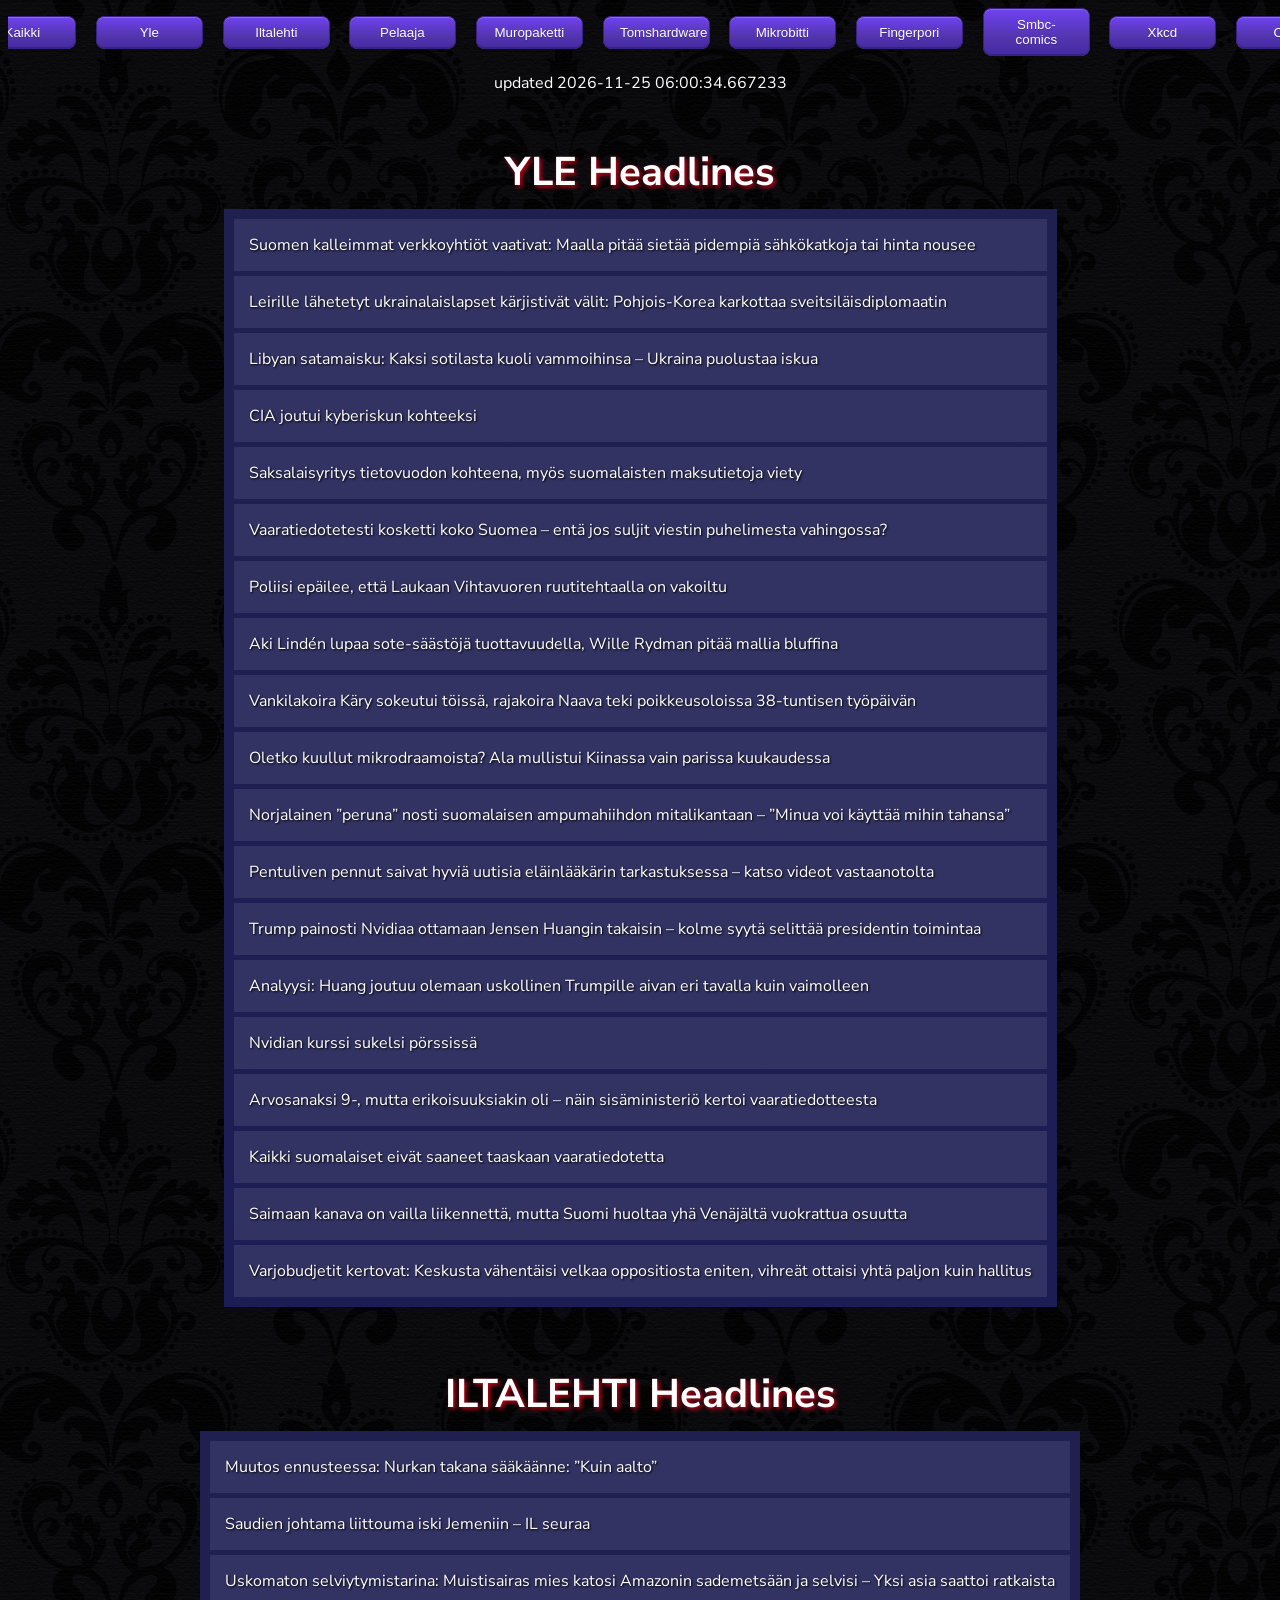
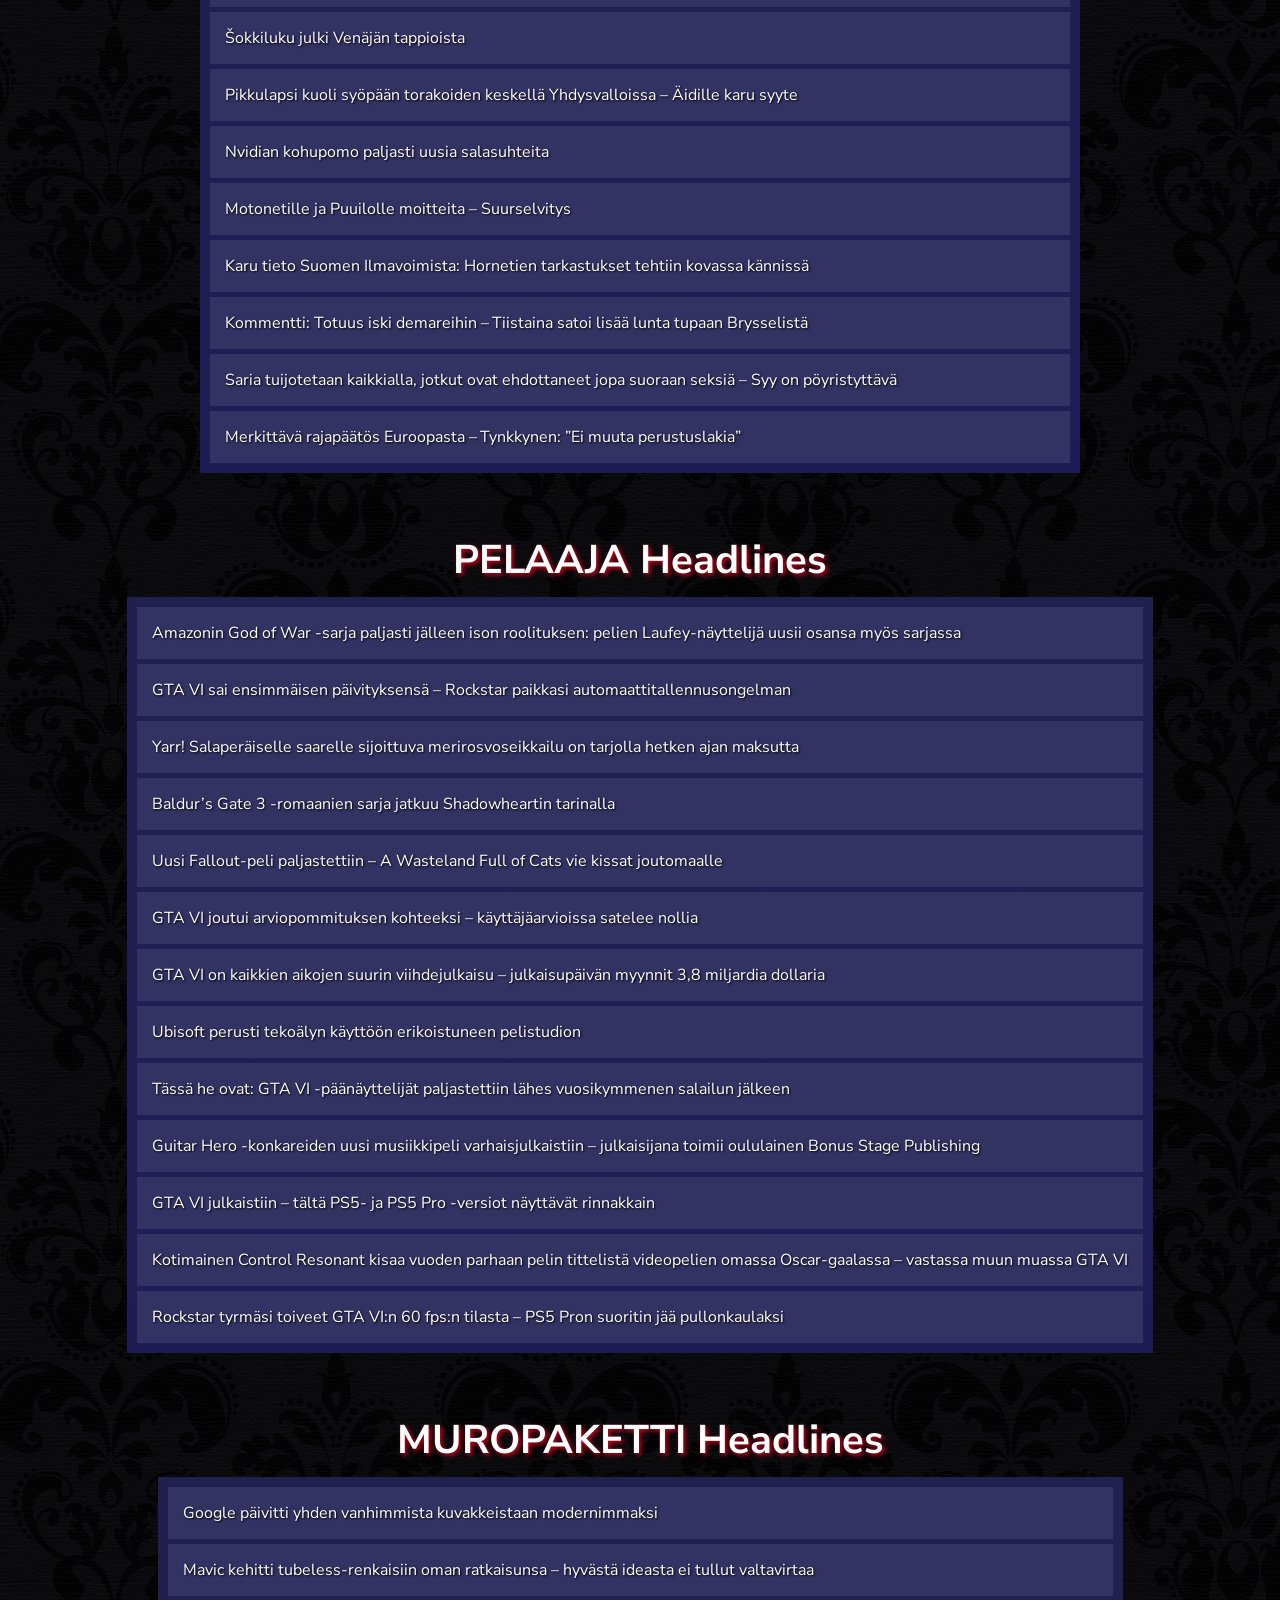
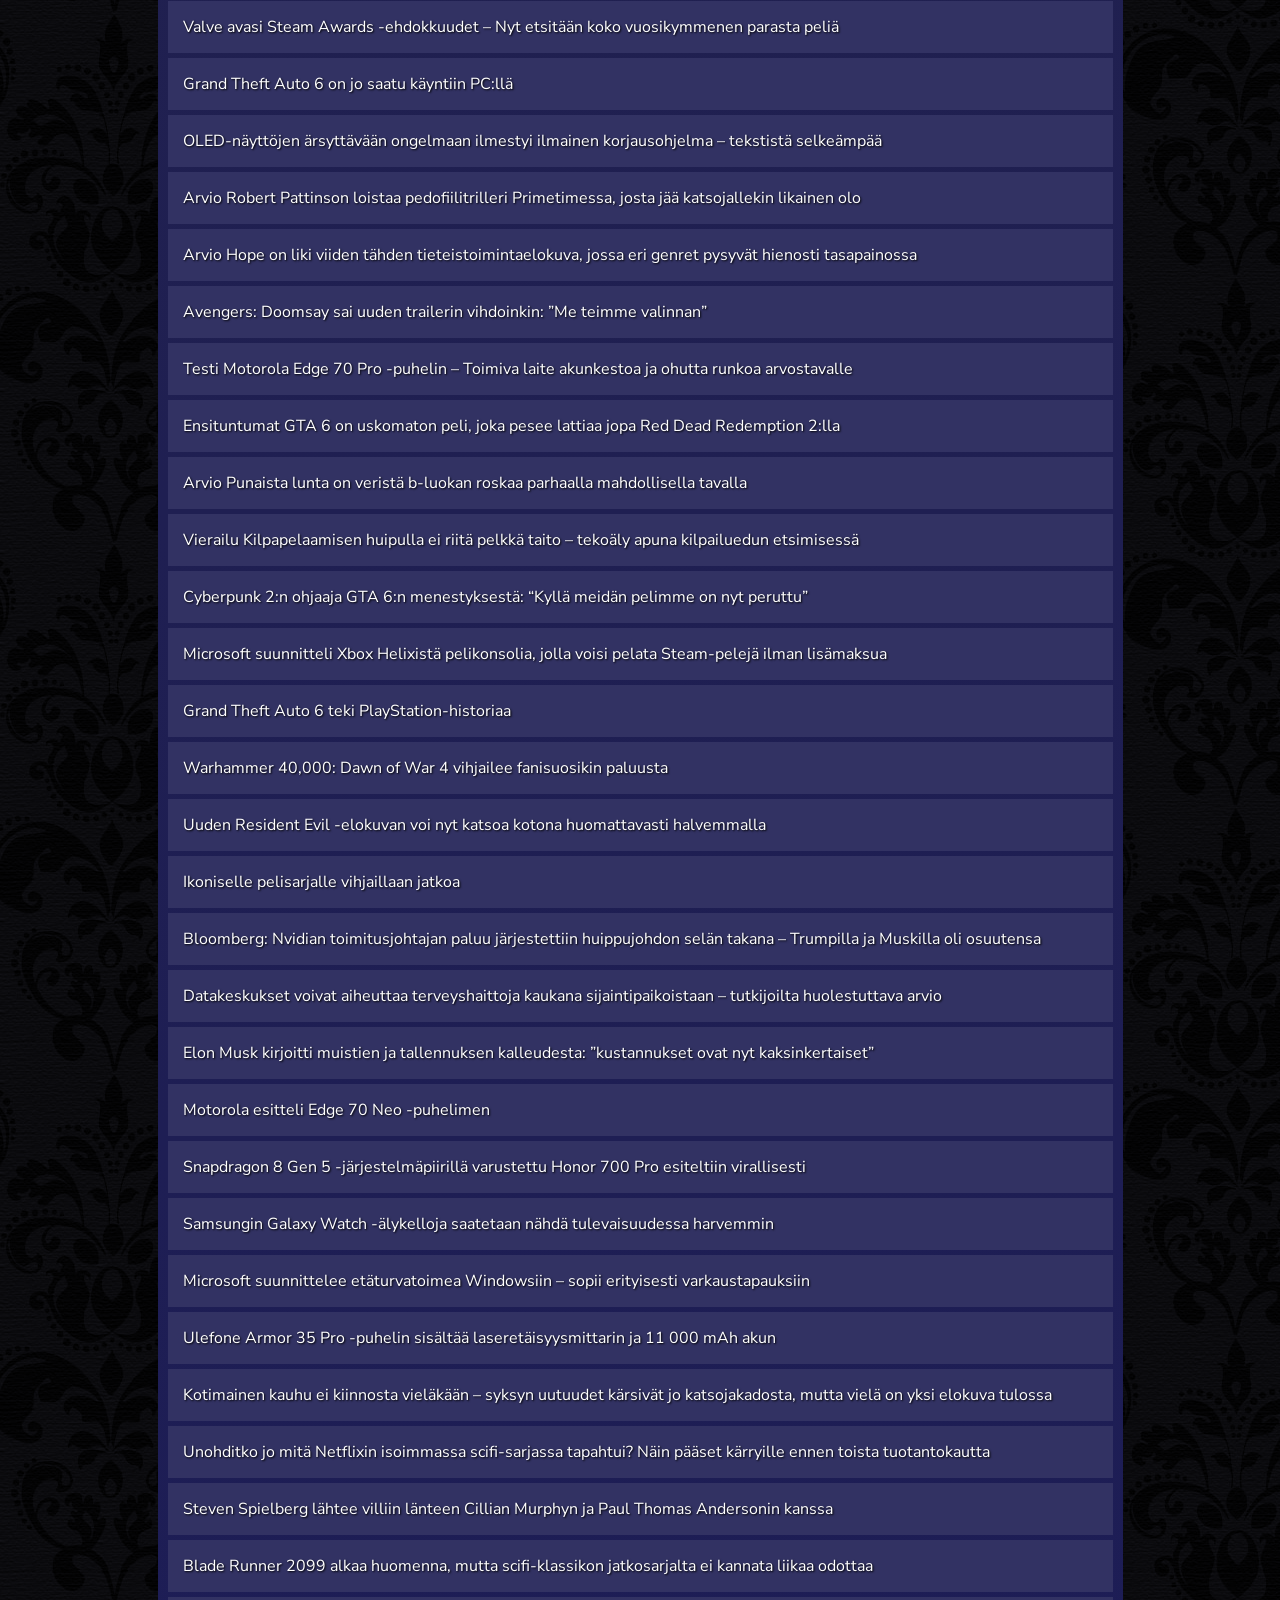
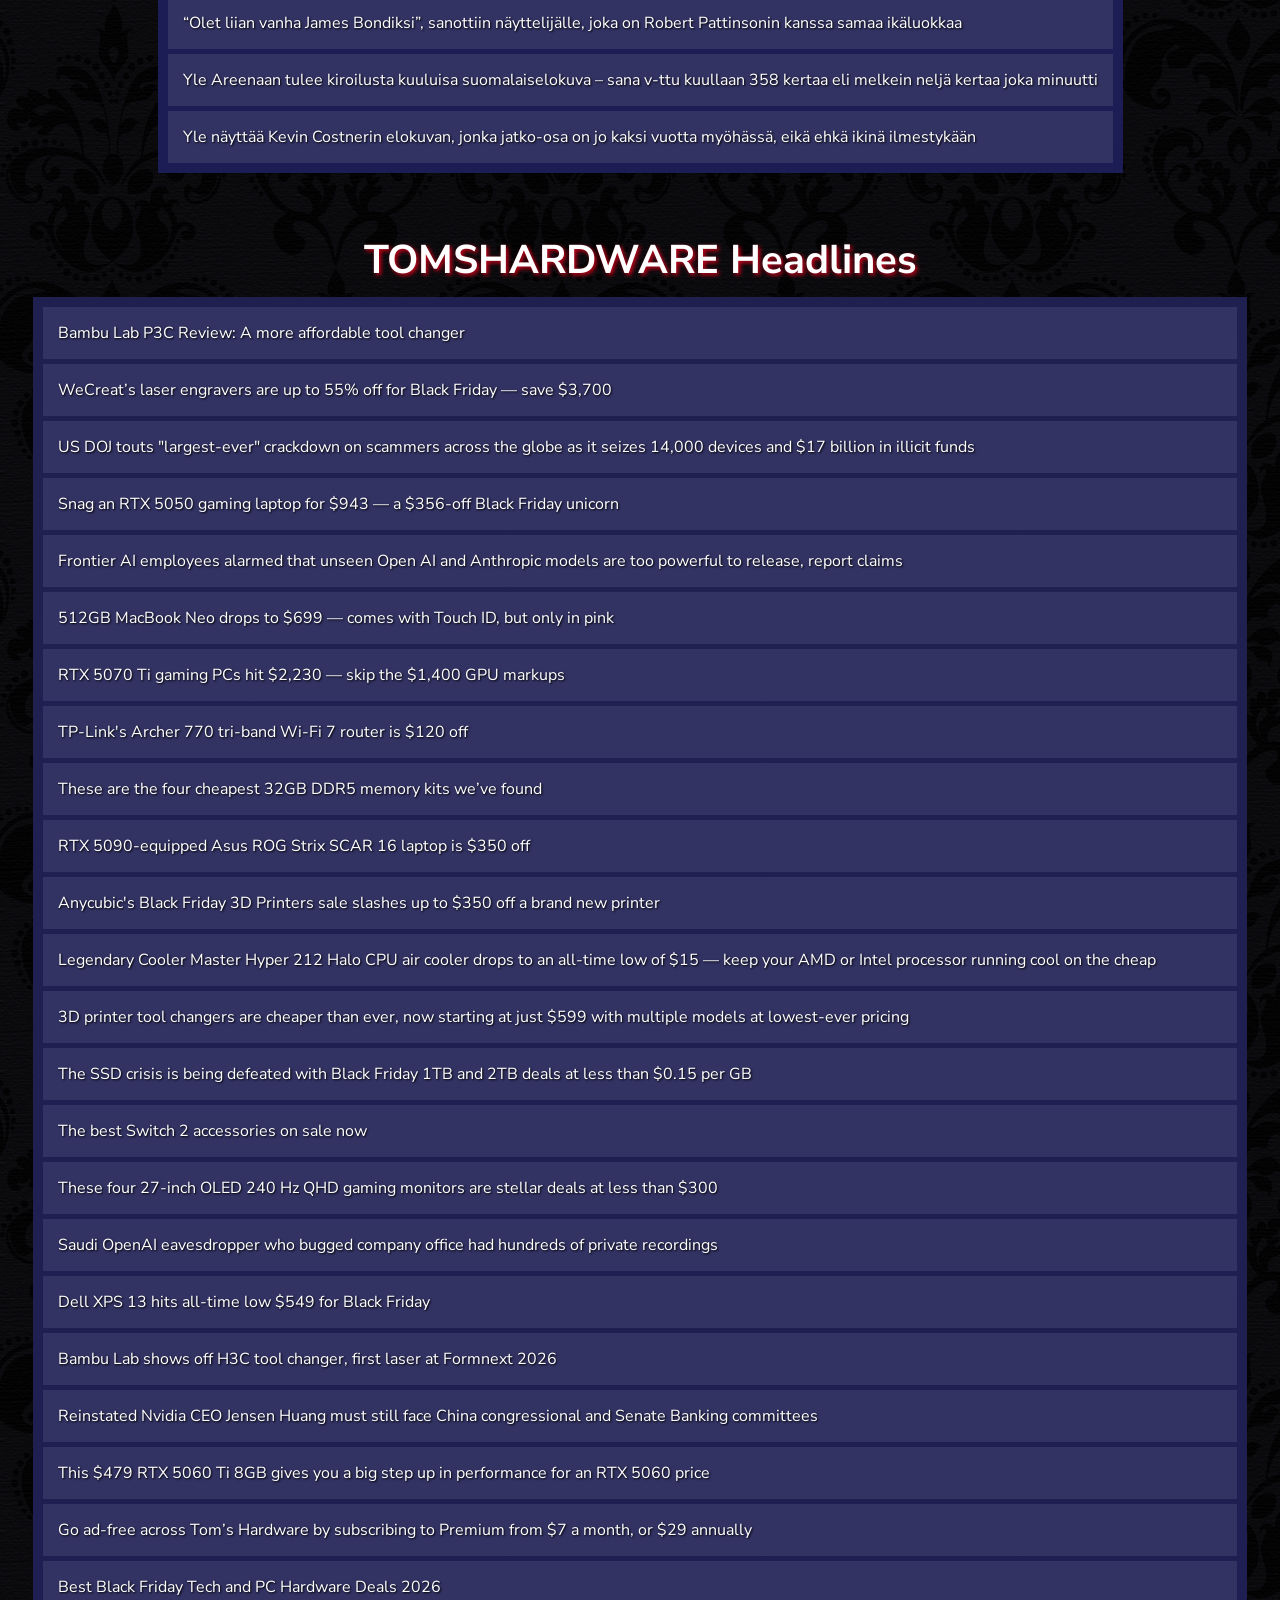
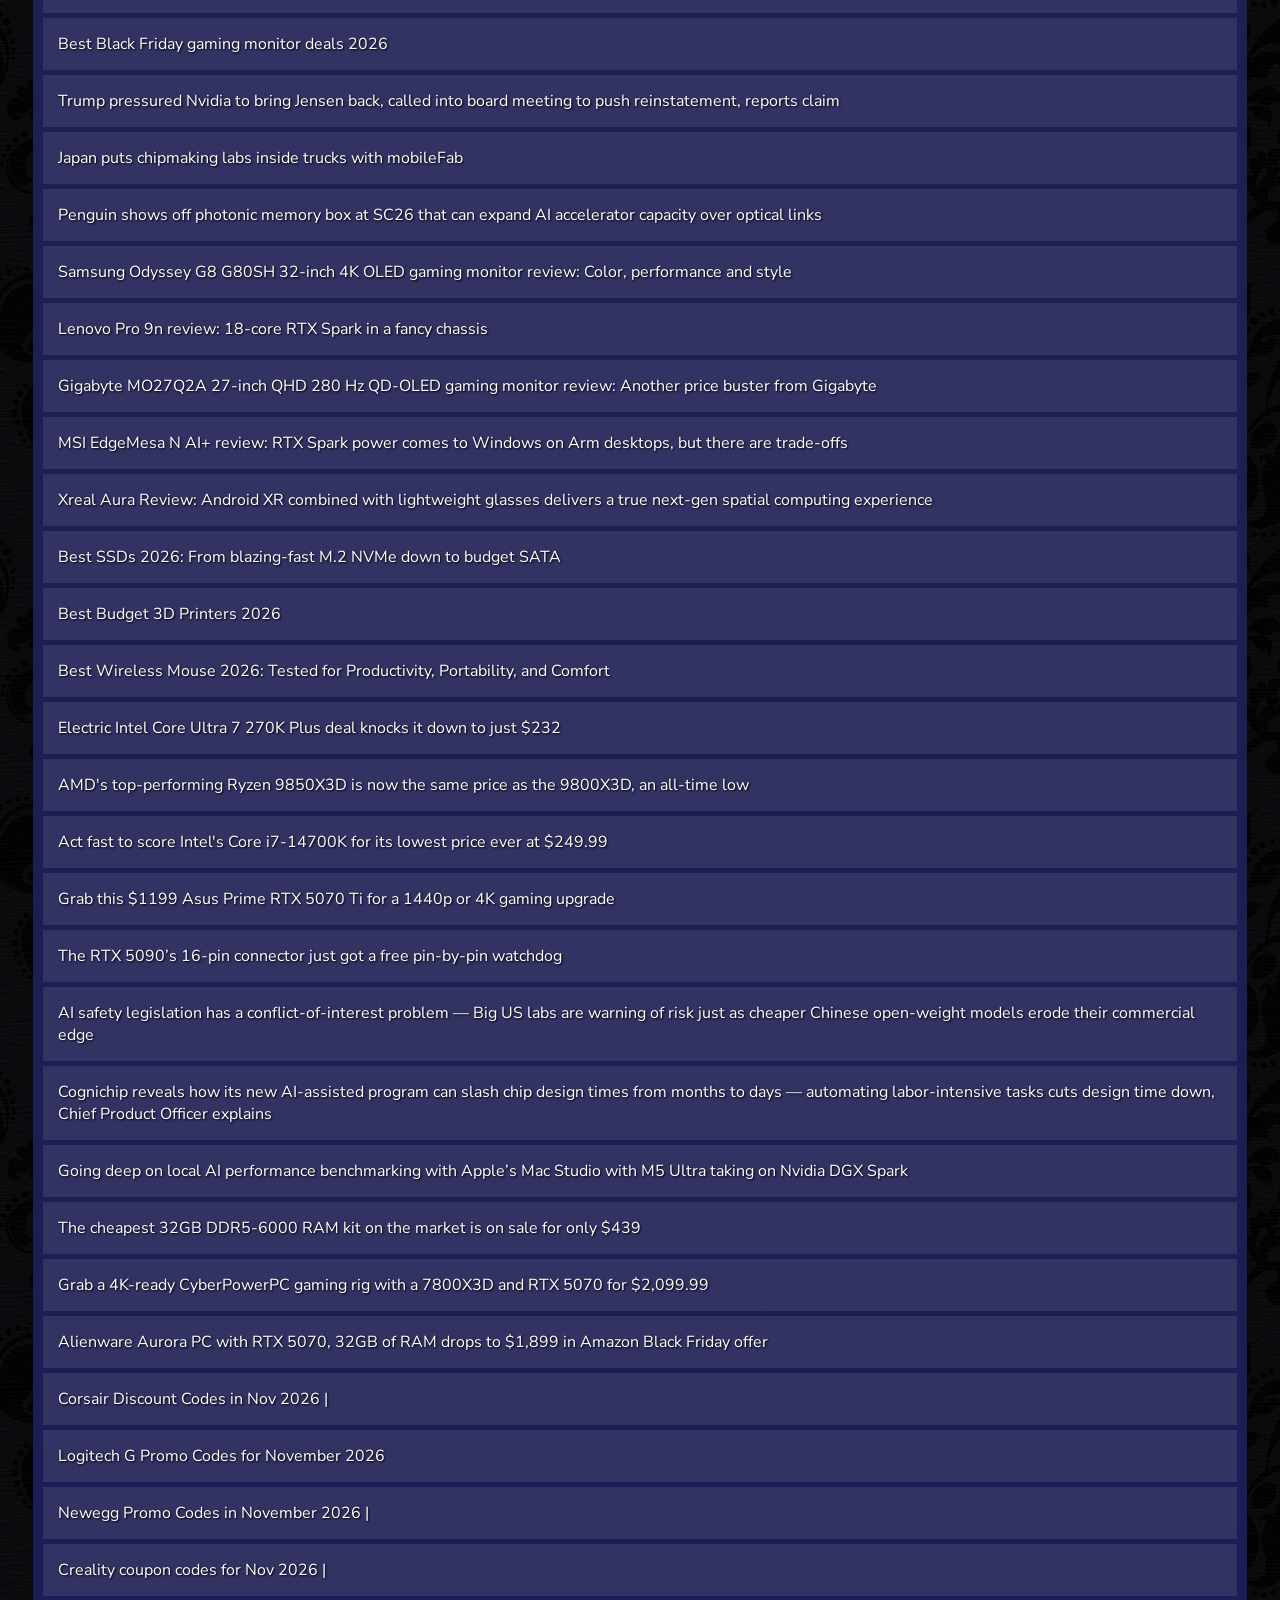
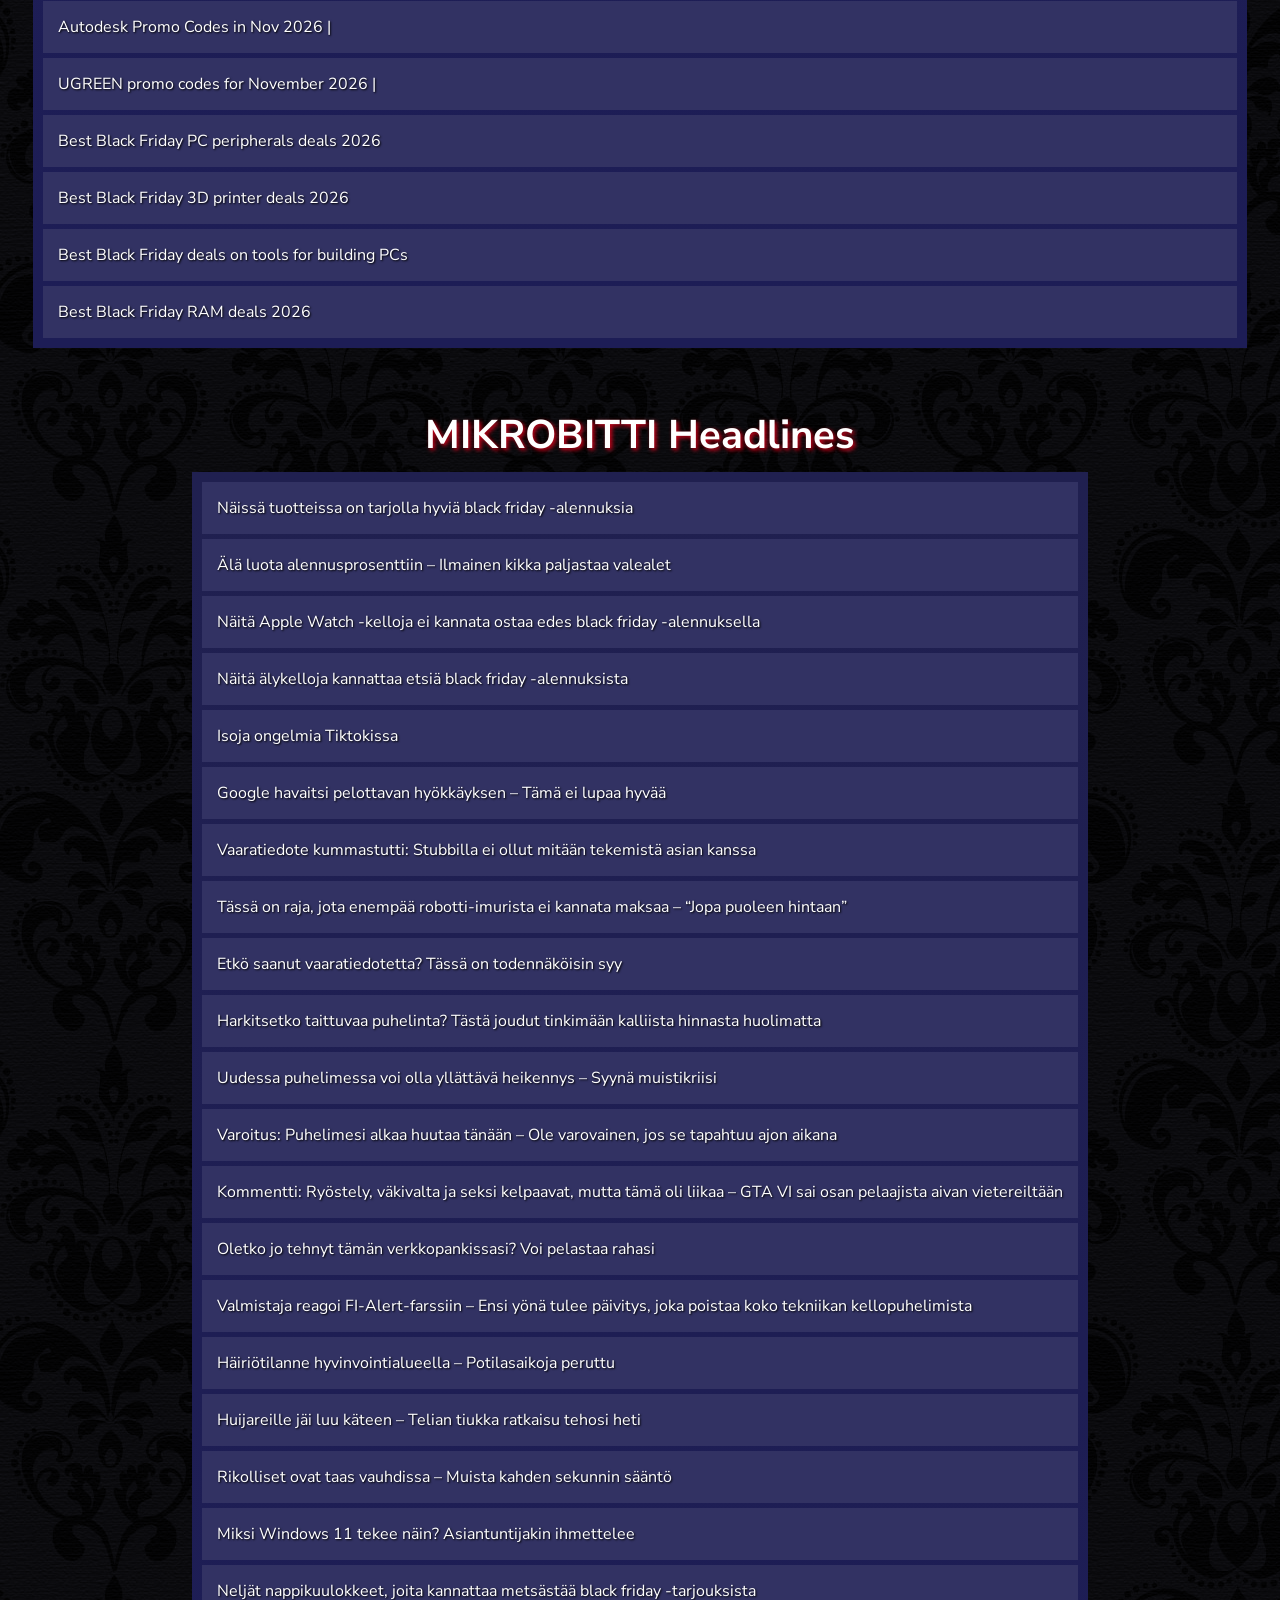
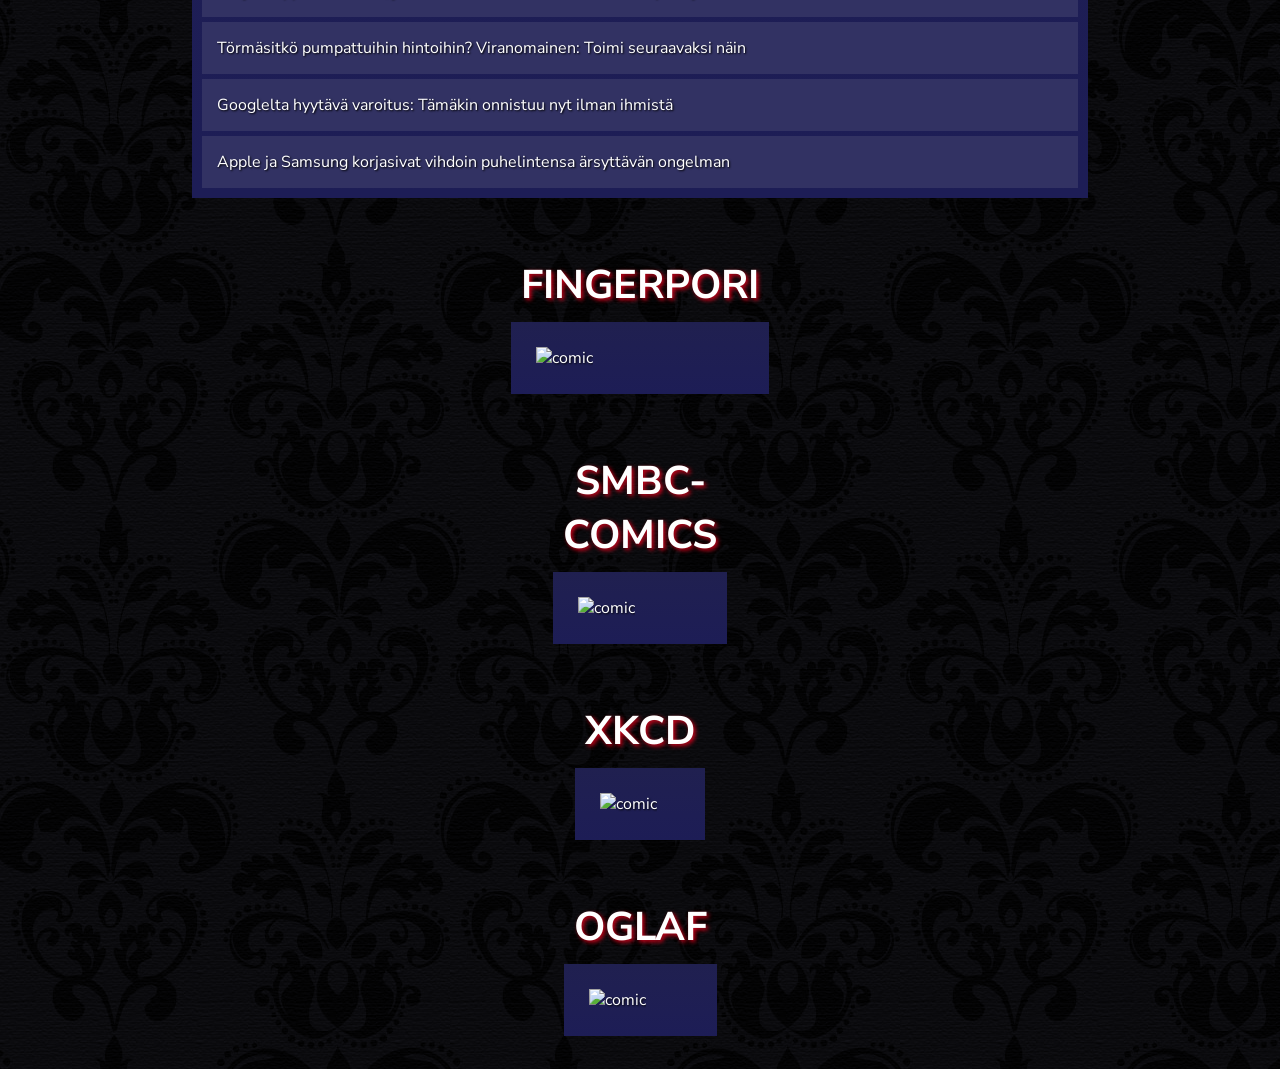
==== commit 3cb3f090: "Daily news update 2026-11-25 06:00:34" ====
--- a/news.html
+++ b/news.html
@@ -47,7 +47,7 @@
   </nav>
   <div id="container">
    <p>
-    updated 2026-11-24 06:00:34.303166
+    updated 2026-11-25 06:00:34.667233
    </p>
    <table class="taulu" id="taulu0">
     <caption>
@@ -55,134 +55,134 @@
     </caption>
     <tr>
      <td style="background: #323263;">
-      <a href="https://yle.fi/a/74-20254861">
-       Vaihdevuosien hoitoon tarkoitettua estrogeeniä on ollut koko ajan apteekeissa, vaikka moni valittaa pulaa
-      </a>
-     </td>
-    </tr>
-    <tr>
-     <td style="background: #323263;">
-      <a href="https://yle.fi/a/74-20258416">
-       FI-Alert testataan kello 12 – hälytyksen välttää vain puhelimen sulkemalla
-      </a>
-     </td>
-    </tr>
-    <tr>
-     <td style="background: #323263;">
-      <a href="https://yle.fi/a/74-20258575">
-       Asiantuntijat odottavat lisää drooni-iskuja Suomenlahdelle – meriliikenne on silti turvallista
-      </a>
-     </td>
-    </tr>
-    <tr>
-     <td style="background: #323263;">
-      <a href="https://yle.fi/a/74-20258427">
-       Uutta tietoa ohjusvälikohtauksesta Puolassa: Ruotsin hävittäjät yrittivät torjua
+      <a href="https://yle.fi/a/74-20257968">
+       Suomen kalleimmat verkkoyhtiöt vaativat: Maalla pitää sietää pidempiä sähkökatkoja tai hinta nousee
       </a>
      </td>
     </tr>
     <tr>
      <td style="background: #323263;">
       <a href="https://yle.fi/a/74-20010573">
-       Puola: Venäjän miehittämätön ilma-alus loukkasi Puolan ilmatilaa
-      </a>
-     </td>
-    </tr>
-    <tr>
-     <td style="background: #323263;">
-      <a href="https://yle.fi/a/74-20258527">
-       THL ehdottaa: epäterveellisille tuotteille korkeampi vero ja terveellisille matalampi
-      </a>
-     </td>
-    </tr>
-    <tr>
-     <td style="background: #323263;">
-      <a href="https://yle.fi/a/74-20258582">
-       Iran ruoski ilman hijabia esiintyneen laulajan
-      </a>
-     </td>
-    </tr>
-    <tr>
-     <td style="background: #323263;">
-      <a href="https://yle.fi/a/74-20258403">
-       Analyysi: Jos Jussi Halla-aho halusi näpäyttää käräjäoikeutta, hän epäonnistui pahasti
-      </a>
-     </td>
-    </tr>
-    <tr>
-     <td style="background: #323263;">
-      <a href="https://yle.fi/a/74-20258522">
-       Jos Suomessa kouluun kohdistuisi pommiuhka, käynnistyisi salassa pidetty tapahtumasarja
-      </a>
-     </td>
-    </tr>
-    <tr>
-     <td style="background: #323263;">
-      <a href="https://yle.fi/a/74-20258525">
-       Elonmerkki kadonneesta Karfin perheestä – vaativat rahaa
-      </a>
-     </td>
-    </tr>
-    <tr>
-     <td style="background: #323263;">
-      <a href="https://yle.fi/a/74-20257752">
-       ”Äiti voi sanoa keholle, että verenvuoto saa lakata” – MOT tutki kotisynnyttäjille annettavia ohjeita
-      </a>
-     </td>
-    </tr>
-    <tr>
-     <td style="background: #323263;">
-      <a href="https://yle.fi/a/74-20257410">
-       Annin kotisynnytys muuttui hengenvaaralliseksi: ”Pahimmassa tapauksessa olisimme voineet kuolla”
-      </a>
-     </td>
-    </tr>
-    <tr>
-     <td style="background: #323263;">
-      <a href="https://yle.fi/a/74-20258568">
-       Kotkalaisjoukkueen bussi hajosi ja toinen juuttui hankeen – pelipaikkakin vaihtui kesken ottelun
-      </a>
-     </td>
-    </tr>
-    <tr>
-     <td style="background: #323263;">
-      <a href="https://yle.fi/a/74-20257606">
-       Lusikan putoaminen voi aiheuttaa Sampsa Mannerille kohtauksen – uusi vaaratiedote pelottaa jo etukäteen
-      </a>
-     </td>
-    </tr>
-    <tr>
-     <td style="background: #323263;">
-      <a href="https://yle.fi/a/74-20258532">
-       Venäjä voisi pian tuhota länsimaiden satelliitit ydinaseella – samalla tuhoutuisivat maan omat satelliitit
-      </a>
-     </td>
-    </tr>
-    <tr>
-     <td style="background: #323263;">
-      <a href="https://yle.fi/a/74-20255029">
-       Moni valitsee kuulokkeisiin raskasta musiikkia kovaan treeniin – Ilkka Herolalle metalli tuo esiin myös herkkiä tunteita
-      </a>
-     </td>
-    </tr>
-    <tr>
-     <td style="background: #323263;">
-      <a href="https://yle.fi/a/74-20258088">
-       EU:n arktista strategiaa valmistellut Jyrki Katainen uskoo, että yhteiset murtajat rakennetaan Suomessa
-      </a>
-     </td>
-    </tr>
-    <tr>
-     <td style="background: #323263;">
-      <a href="https://yle.fi/a/74-20244927">
-       Muotisuunnittelija Anna Palmén luuli oireita migreeniksi – joutui eristykseen ja hengityskoneeseen
-      </a>
-     </td>
-    </tr>
-    <tr>
-     <td style="background: #323263;">
-      <a href="https://yle.fi/a/74-20258133">
-       Analyysi: Isac Elliot nousi uransa huipulle tarkkaan rakennetulla imagolla
+       Leirille lähetetyt ukrainalaislapset kärjistivät välit: Pohjois-Korea karkottaa sveitsiläisdiplomaatin
+      </a>
+     </td>
+    </tr>
+    <tr>
+     <td style="background: #323263;">
+      <a href="https://yle.fi/a/74-20258801">
+       Libyan satamaisku: Kaksi sotilasta kuoli vammoihinsa – Ukraina puolustaa iskua
+      </a>
+     </td>
+    </tr>
+    <tr>
+     <td style="background: #323263;">
+      <a href="https://yle.fi/a/74-20258799">
+       CIA joutui kyberiskun kohteeksi
+      </a>
+     </td>
+    </tr>
+    <tr>
+     <td style="background: #323263;">
+      <a href="https://yle.fi/a/74-20258779">
+       Saksalaisyritys tietovuodon kohteena, myös suomalaisten maksutietoja viety
+      </a>
+     </td>
+    </tr>
+    <tr>
+     <td style="background: #323263;">
+      <a href="https://yle.fi/a/74-20258784">
+       Vaaratiedotetesti kosketti koko Suomea – entä jos suljit viestin puhelimesta vahingossa?
+      </a>
+     </td>
+    </tr>
+    <tr>
+     <td style="background: #323263;">
+      <a href="https://yle.fi/a/74-20258680">
+       Poliisi epäilee, että Laukaan Vihtavuoren ruutitehtaalla on vakoiltu
+      </a>
+     </td>
+    </tr>
+    <tr>
+     <td style="background: #323263;">
+      <a href="https://yle.fi/a/74-20258789">
+       Aki Lindén lupaa sote-säästöjä tuottavuudella, Wille Rydman pitää mallia bluffina
+      </a>
+     </td>
+    </tr>
+    <tr>
+     <td style="background: #323263;">
+      <a href="https://yle.fi/a/74-20258609">
+       Vankilakoira Käry sokeutui töissä, rajakoira Naava teki poikkeusoloissa 38-tuntisen työpäivän
+      </a>
+     </td>
+    </tr>
+    <tr>
+     <td style="background: #323263;">
+      <a href="https://yle.fi/a/74-20246765">
+       Oletko kuullut mikrodraamoista? Ala mullistui Kiinassa vain parissa kuukaudessa
+      </a>
+     </td>
+    </tr>
+    <tr>
+     <td style="background: #323263;">
+      <a href="https://yle.fi/a/74-20250539">
+       Norjalainen ”peruna” nosti suomalaisen ampumahiihdon mitalikantaan – ”Minua voi käyttää mihin tahansa”
+      </a>
+     </td>
+    </tr>
+    <tr>
+     <td style="background: #323263;">
+      <a href="https://yle.fi/a/74-20258030">
+       Pentuliven pennut saivat hyviä uutisia eläinlääkärin tarkastuksessa – katso videot vastaanotolta
+      </a>
+     </td>
+    </tr>
+    <tr>
+     <td style="background: #323263;">
+      <a href="https://yle.fi/a/74-20258625">
+       Trump painosti Nvidiaa ottamaan Jensen Huangin takaisin – kolme syytä selittää presidentin toimintaa
+      </a>
+     </td>
+    </tr>
+    <tr>
+     <td style="background: #323263;">
+      <a href="https://yle.fi/a/74-20258705">
+       Analyysi: Huang joutuu olemaan uskollinen Trumpille aivan eri tavalla kuin vaimolleen
+      </a>
+     </td>
+    </tr>
+    <tr>
+     <td style="background: #323263;">
+      <a href="https://yle.fi/a/74-20258802">
+       Nvidian kurssi sukelsi pörssissä
+      </a>
+     </td>
+    </tr>
+    <tr>
+     <td style="background: #323263;">
+      <a href="https://yle.fi/a/74-20258696">
+       Arvosanaksi 9-, mutta erikoisuuksiakin oli – näin sisäministeriö kertoi vaaratiedotteesta
+      </a>
+     </td>
+    </tr>
+    <tr>
+     <td style="background: #323263;">
+      <a href="https://yle.fi/a/74-20258616">
+       Kaikki suomalaiset eivät saaneet taaskaan vaaratiedotetta
+      </a>
+     </td>
+    </tr>
+    <tr>
+     <td style="background: #323263;">
+      <a href="https://yle.fi/a/74-20258542">
+       Saimaan kanava on vailla liikennettä, mutta Suomi huoltaa yhä Venäjältä vuokrattua osuutta
+      </a>
+     </td>
+    </tr>
+    <tr>
+     <td style="background: #323263;">
+      <a href="https://yle.fi/a/74-20258629">
+       Varjobudjetit kertovat: Keskusta vähentäisi velkaa oppositiosta eniten, vihreät ottaisi yhtä paljon kuin hallitus
       </a>
      </td>
     </tr>
@@ -193,78 +193,78 @@
     </caption>
     <tr>
      <td style="background: #323263;">
-      <a href="https://www.iltalehti.fi/saauutiset/a/fd3ee4ce-9ea3-4d33-9e23-554ca316d128">
-       Tuuli puhaltaa nyt kylmästi – Näin sille käy
-      </a>
-     </td>
-    </tr>
-    <tr>
-     <td style="background: #323263;">
-      <a href="https://www.iltalehti.fi/ulkomaat/a/f894c259-8909-44fd-83cc-e4c9fff00f1d">
-       Raju varoitus Etelä-Koreassa – Syynä Venäjä
-      </a>
-     </td>
-    </tr>
-    <tr>
-     <td style="background: #323263;">
-      <a href="https://www.iltalehti.fi/ulkomaat/a/4447f19e-a4b6-4941-b23f-86ade1231d46">
-       Venäläismedia: Venäjä iski Ukrainan Starlink-terminaaleihin Sumyssa – IL seuraa sotaa
-      </a>
-     </td>
-    </tr>
-    <tr>
-     <td style="background: #323263;">
-      <a href="https://www.iltalehti.fi/ulkomaat/a/00bdb555-c425-4c02-a9c5-e61b75217037">
-       Lähteet: Taas yksi FBI-pomo ulos
-      </a>
-     </td>
-    </tr>
-    <tr>
-     <td style="background: #323263;">
-      <a href="https://www.iltalehti.fi/ulkomaat/a/22a29f0b-d7ca-4f67-96e1-b7a41189fc43">
-       Trump julkaisi ällistyttävän kuvan: Kohupomo rintaliivit kädessä
-      </a>
-     </td>
-    </tr>
-    <tr>
-     <td style="background: #323263;">
-      <a href="https://www.iltalehti.fi/ulkomaat/a/f7d0049c-eabd-49c9-836f-d2e51f984ee5">
-       Kuvernööri: Suomenlahdella vaurioitunut alus saapui Pietariin
-      </a>
-     </td>
-    </tr>
-    <tr>
-     <td style="background: #323263;">
-      <a href="https://www.iltalehti.fi/ulkomaat/a/0f6c3860-491e-4f88-82c0-cc7efeff8396">
-       Kreml syyttää Ukrainaa terrorismista Itämerellä – Suomellekin esitettiin toive
-      </a>
-     </td>
-    </tr>
-    <tr>
-     <td style="background: #323263;">
-      <a href="https://www.iltalehti.fi/kotimaa/a/0add0282-5de3-4543-8982-7f8f3bd4996c">
-       Yle: Sampsa pelkää puhelinten uutta hätätestiä: “Putoan lattialle”
-      </a>
-     </td>
-    </tr>
-    <tr>
-     <td style="background: #323263;">
-      <a href="https://www.iltalehti.fi/kotimaa/a/3c20b0a1-69fb-456f-be47-69c44efb619f">
-       Nainen raiskasi opiskelijanuorukaisen Pirkanmaalla
-      </a>
-     </td>
-    </tr>
-    <tr>
-     <td style="background: #323263;">
-      <a href="https://www.iltalehti.fi/ulkomaat/a/c8359621-823b-4953-997a-27c9801790ff">
-       Pääministeri latasi päin naamaa: “Lopeta sotasi” – Putin tuijotteli lattiaa
-      </a>
-     </td>
-    </tr>
-    <tr>
-     <td style="background: #323263;">
-      <a href="https://www.iltalehti.fi/kotimaa/a/8652bec3-0945-4026-806f-57983403d5a7">
-       Jari Leino näkee päivittäin suomalaisten raha-ahdinkoa – Rahaa bensaan hankitaan poikkeuksellisella tavalla
+      <a href="https://www.iltalehti.fi/saauutiset/a/4006003f-2f60-4c0a-ae2f-94ca77022b01">
+       Muutos ennusteessa: Nurkan takana sääkäänne: ”Kuin aalto”
+      </a>
+     </td>
+    </tr>
+    <tr>
+     <td style="background: #323263;">
+      <a href="https://www.iltalehti.fi/ulkomaat/a/eb6eadb6-141d-4420-943e-8a8490ebc6ea">
+       Saudien johtama liittouma iski Jemeniin – IL seuraa
+      </a>
+     </td>
+    </tr>
+    <tr>
+     <td style="background: #323263;">
+      <a href="https://www.iltalehti.fi/ulkomaat/a/b40729f6-0aee-413d-a819-b3643749939c">
+       Uskomaton selviytymistarina: Muistisairas mies katosi Amazonin sademetsään ja selvisi – Yksi asia saattoi ratkaista
+      </a>
+     </td>
+    </tr>
+    <tr>
+     <td style="background: #323263;">
+      <a href="https://www.iltalehti.fi/ulkomaat/a/d143c5c3-99b3-4f9a-b5bc-dc029f48ee00">
+       Šokkiluku julki Venäjän tappioista
+      </a>
+     </td>
+    </tr>
+    <tr>
+     <td style="background: #323263;">
+      <a href="https://www.iltalehti.fi/ulkomaat/a/39b36d4e-9a96-411a-bfe8-d7e16bbf3b24">
+       Pikkulapsi kuoli syöpään torakoiden keskellä Yhdysvalloissa – Äidille karu syyte
+      </a>
+     </td>
+    </tr>
+    <tr>
+     <td style="background: #323263;">
+      <a href="https://www.iltalehti.fi/kotimaa/a/2ba5ea4b-c05e-41db-a55e-0ceba7fdd244">
+       Nvidian kohupomo paljasti uusia salasuhteita
+      </a>
+     </td>
+    </tr>
+    <tr>
+     <td style="background: #323263;">
+      <a href="https://www.iltalehti.fi/kotimaa/a/f7c97504-dfe7-419b-ab69-50fb0e4623ab">
+       Motonetille ja Puuilolle moitteita – Suurselvitys
+      </a>
+     </td>
+    </tr>
+    <tr>
+     <td style="background: #323263;">
+      <a href="https://www.iltalehti.fi/kotimaa/a/aa36859a-c9b9-4ca9-8d06-09a5c9bb8fdd">
+       Karu tieto Suomen Ilmavoimista: Hornetien tarkastukset tehtiin kovassa kännissä
+      </a>
+     </td>
+    </tr>
+    <tr>
+     <td style="background: #323263;">
+      <a href="https://www.iltalehti.fi/politiikka/a/ab5c92b0-f161-4e29-86d5-d236998b86b6">
+       Kommentti: Totuus iski demareihin – Tiistaina satoi lisää lunta tupaan Brysselistä
+      </a>
+     </td>
+    </tr>
+    <tr>
+     <td style="background: #323263;">
+      <a href="https://www.iltalehti.fi/kotimaa/a/4da8cce2-2caa-4019-8095-c187d9617d42">
+       Saria tuijotetaan kaikkialla, jotkut ovat ehdottaneet jopa suoraan seksiä – Syy on pöyristyttävä
+      </a>
+     </td>
+    </tr>
+    <tr>
+     <td style="background: #323263;">
+      <a href="https://www.iltalehti.fi/politiikka/a/175ca251-3b9c-451e-8530-4306da25b1cc">
+       Merkittävä rajapäätös Euroopasta – Tynkkynen: ”Ei muuta perustuslakia”
       </a>
      </td>
     </tr>
@@ -371,15 +371,155 @@
     </caption>
     <tr>
      <td style="background: #323263;">
-      <a href="https://muropaketti.com/elokuvat/elokuvauutiset/god-of-war-sarjan-faye-rooliin-valittiin-pelista-tuttu-nayttelija/">
-       God of War -sarjan Faye-rooliin valittiin pelistä tuttu näyttelijä
-      </a>
-     </td>
-    </tr>
-    <tr>
-     <td style="background: #323263;">
-      <a href="https://muropaketti.com/elokuvat/elokuvauutiset/sin-city-ohjaaja-astuu-tilalle-jos-zack-snyder-ei-teekaan-uutta-escape-from-new-york-elokuvaa/">
-       Sin City -ohjaaja astuu tilalle, jos Zack Snyder ei teekään uutta Escape From New York -elokuvaa
+      <a href="https://muropaketti.com/mobiili/mobiiliuutiset/google-paivitti-yhden-vanhimmista-kuvakkeistaan-modernimmaksi/">
+       Google päivitti yhden vanhimmista kuvakkeistaan modernimmaksi
+      </a>
+     </td>
+    </tr>
+    <tr>
+     <td style="background: #323263;">
+      <a href="https://muropaketti.com/tietotekniikka/tietotekniikkauutiset/mavic-kehitti-tubeless-renkaisiin-oman-ratkaisunsa-hyvasta-ideasta-ei-tullut-valtavirtaa/">
+       Mavic kehitti tubeless-renkaisiin oman ratkaisunsa – hyvästä ideasta ei tullut valtavirtaa
+      </a>
+     </td>
+    </tr>
+    <tr>
+     <td style="background: #323263;">
+      <a href="https://muropaketti.com/mobiili/mobiiliuutiset/valve-avasi-steam-awards-ehdokkuudet-nyt-etsitaan-koko-vuosikymmenen-parasta-pelia/">
+       Valve avasi Steam Awards -ehdokkuudet – Nyt etsitään koko vuosikymmenen parasta peliä
+      </a>
+     </td>
+    </tr>
+    <tr>
+     <td style="background: #323263;">
+      <a href="https://muropaketti.com/pelit/peliuutiset/grand-theft-auto-6-on-jo-saatu-kayntiin-pclla/">
+       Grand Theft Auto 6 on jo saatu käyntiin PC:llä
+      </a>
+     </td>
+    </tr>
+    <tr>
+     <td style="background: #323263;">
+      <a href="https://muropaketti.com/tietotekniikka/tietotekniikkauutiset/oled-nayttojen-arsyttavaan-ongelmaan-ilmestyi-ilmainen-korjausohjelma-tekstista-selkeampaa/">
+       OLED-näyttöjen ärsyttävään ongelmaan ilmestyi ilmainen korjausohjelma – tekstistä selkeämpää
+      </a>
+     </td>
+    </tr>
+    <tr>
+     <td style="background: #323263;">
+      <a href="https://muropaketti.com/elokuvat/elokuva-arvostelut/arvostelu-robert-pattinson-loistaa-pedofiilitrilleri-primetimessa-josta-jaa-katsojallekin-likainen-olo/">
+       Arvio  Robert Pattinson loistaa pedofiilitrilleri Primetimessa, josta jää katsojallekin likainen olo
+      </a>
+     </td>
+    </tr>
+    <tr>
+     <td style="background: #323263;">
+      <a href="https://muropaketti.com/elokuvat/elokuva-arvostelut/arvostelu-hope-on-liki-viiden-tahden-tieteistoimintaelokuva-jossa-eri-genret-pysyvat-hienosti-tasapainossa/">
+       Arvio  Hope on liki viiden tähden tieteistoimintaelokuva, jossa eri genret pysyvät hienosti tasapainossa
+      </a>
+     </td>
+    </tr>
+    <tr>
+     <td style="background: #323263;">
+      <a href="https://muropaketti.com/elokuvat/elokuvauutiset/avengers-doomsay-sai-uuden-trailerin-vihdoinkin-me-teimme-valinnan/">
+       Avengers: Doomsay sai uuden trailerin vihdoinkin: ”Me teimme valinnan”
+      </a>
+     </td>
+    </tr>
+    <tr>
+     <td style="background: #323263;">
+      <a href="https://muropaketti.com/mobiili/mobiilitestit/puhelimet/testi-motorola-edge-70-pro-puhelin/">
+       Testi  Motorola Edge 70 Pro -puhelin – Toimiva laite akunkestoa ja ohutta runkoa arvostavalle
+      </a>
+     </td>
+    </tr>
+    <tr>
+     <td style="background: #323263;">
+      <a href="https://muropaketti.com/pelit/peliarvostelut/ensituntumat-gta-6-on-uskomaton-peli-joka-pesee-lattiaa-jopa-red-dead-redemption-2lla/">
+       Ensituntumat  GTA 6 on uskomaton peli, joka pesee lattiaa jopa Red Dead Redemption 2:lla
+      </a>
+     </td>
+    </tr>
+    <tr>
+     <td style="background: #323263;">
+      <a href="https://muropaketti.com/elokuvat/elokuva-arvostelut/arvio-punaista-lunta-on-verista-b-luokan-roskaa-parhaalla-mahdollisella-tavalla/">
+       Arvio  Punaista lunta on veristä b-luokan roskaa parhaalla mahdollisella tavalla
+      </a>
+     </td>
+    </tr>
+    <tr>
+     <td style="background: #323263;">
+      <a href="https://muropaketti.com/tietotekniikka/vierailu-kilpapelaamisen-huipulla-ei-riita-pelkka-taito-tekoaly-apuna-kilpailuedun-etsimisessa/">
+       Vierailu  Kilpapelaamisen huipulla ei riitä pelkkä taito – tekoäly apuna kilpailuedun etsimisessä
+      </a>
+     </td>
+    </tr>
+    <tr>
+     <td style="background: #323263;">
+      <a href="https://muropaketti.com/pelit/peliuutiset/cyberpunk-2n-ohjaaja-gta-6n-menestyksesta-kylla-meidan-pelimme-on-nyt-peruttu/">
+       Cyberpunk 2:n ohjaaja GTA 6:n menestyksestä: “Kyllä meidän pelimme on nyt peruttu”
+      </a>
+     </td>
+    </tr>
+    <tr>
+     <td style="background: #323263;">
+      <a href="https://muropaketti.com/tietotekniikka/tietotekniikkauutiset/microsoft-suunnitteli-xbox-helixista-pelikonsolia-jolla-voisi-pelata-steam-peleja-ilman-lisamaksua/">
+       Microsoft suunnitteli Xbox Helixistä pelikonsolia, jolla voisi pelata Steam-pelejä ilman lisämaksua
+      </a>
+     </td>
+    </tr>
+    <tr>
+     <td style="background: #323263;">
+      <a href="https://muropaketti.com/pelit/peliuutiset/grand-theft-auto-6-teki-playstation-historiaa/">
+       Grand Theft Auto 6 teki PlayStation-historiaa
+      </a>
+     </td>
+    </tr>
+    <tr>
+     <td style="background: #323263;">
+      <a href="https://muropaketti.com/pelit/peliuutiset/warhammer-40000-dawn-of-war-4-vihjailee-fanisuosikin-paluusta/">
+       Warhammer 40,000: Dawn of War 4 vihjailee fanisuosikin paluusta
+      </a>
+     </td>
+    </tr>
+    <tr>
+     <td style="background: #323263;">
+      <a href="https://muropaketti.com/elokuvat/elokuvauutiset/uuden-resident-evil-elokuvan-voi-nyt-katsoa-kotona-huomattavasti-halvemmalla/">
+       Uuden Resident Evil -elokuvan voi nyt katsoa kotona huomattavasti halvemmalla
+      </a>
+     </td>
+    </tr>
+    <tr>
+     <td style="background: #323263;">
+      <a href="https://muropaketti.com/pelit/peliuutiset/ikoniselle-pelisarjalle-vihjaillaan-jatkoa/">
+       Ikoniselle pelisarjalle vihjaillaan jatkoa
+      </a>
+     </td>
+    </tr>
+    <tr>
+     <td style="background: #323263;">
+      <a href="https://muropaketti.com/tietotekniikka/tietotekniikkauutiset/bloomberg-nvidian-toimitusjohtajan-paluu-jarjestettiin-huippujohdon-selan-takana-trumpilla-ja-muskilla-oli-osuutensa/">
+       Bloomberg: Nvidian toimitusjohtajan paluu järjestettiin huippujohdon selän takana – Trumpilla ja Muskilla oli osuutensa
+      </a>
+     </td>
+    </tr>
+    <tr>
+     <td style="background: #323263;">
+      <a href="https://muropaketti.com/tietotekniikka/tietotekniikkauutiset/datakeskukset-voivat-aiheuttaa-terveyshaittoja-kaukana-sijaintipaikoistaan-tutkijoilta-huolestuttava-arvio/">
+       Datakeskukset voivat aiheuttaa terveyshaittoja kaukana sijaintipaikoistaan – tutkijoilta huolestuttava arvio
+      </a>
+     </td>
+    </tr>
+    <tr>
+     <td style="background: #323263;">
+      <a href="https://muropaketti.com/tietotekniikka/tietotekniikkauutiset/elon-musk-kirjoitti-muistien-ja-tallennuksen-kalleudesta-kustannukset-ovat-nyt-kaksinkertaiset/">
+       Elon Musk kirjoitti muistien ja tallennuksen kalleudesta: ”kustannukset ovat nyt kaksinkertaiset”
+      </a>
+     </td>
+    </tr>
+    <tr>
+     <td style="background: #323263;">
+      <a href="https://muropaketti.com/mobiili/mobiiliuutiset/motorola-esitteli-edge-70-neo-puhelimen/">
+       Motorola esitteli Edge 70 Neo -puhelimen
       </a>
      </td>
     </tr>
@@ -392,106 +532,8 @@
     </tr>
     <tr>
      <td style="background: #323263;">
-      <a href="https://muropaketti.com/yleinen/tesla-cybercabin-kayttoehdot-eivat-ole-helpoimmasta-paasta/">
-       Tesla Cybercabin käyttöehdot eivät ole helpoimmasta päästä
-      </a>
-     </td>
-    </tr>
-    <tr>
-     <td style="background: #323263;">
-      <a href="https://muropaketti.com/pelit/peliuutiset/yli-puolet-usan-konsolipelaajista-kokeili-gta-6tta-heti-keskimaarainen-peliaika-85-tuntia/">
-       Yli puolet USA:n konsolipelaajista kokeili GTA 6:tta heti – keskimääräinen peliaika 8,5 tuntia
-      </a>
-     </td>
-    </tr>
-    <tr>
-     <td style="background: #323263;">
-      <a href="https://muropaketti.com/elokuvat/elokuva-arvostelut/arvostelu-hope-on-liki-viiden-tahden-tieteistoimintaelokuva-jossa-eri-genret-pysyvat-hienosti-tasapainossa/">
-       Arvostelu  Hope on liki viiden tähden tieteistoimintaelokuva, jossa eri genret pysyvät hienosti tasapainossa
-      </a>
-     </td>
-    </tr>
-    <tr>
-     <td style="background: #323263;">
-      <a href="https://muropaketti.com/elokuvat/elokuvauutiset/avengers-doomsay-sai-uuden-trailerin-vihdoinkin-me-teimme-valinnan/">
-       Avengers: Doomsay sai uuden trailerin vihdoinkin: ”Me teimme valinnan”
-      </a>
-     </td>
-    </tr>
-    <tr>
-     <td style="background: #323263;">
-      <a href="https://muropaketti.com/mobiili/mobiilitestit/puhelimet/testi-motorola-edge-70-pro-puhelin/">
-       Testi  Motorola Edge 70 Pro -puhelin – Toimiva laite akunkestoa ja ohutta runkoa arvostavalle
-      </a>
-     </td>
-    </tr>
-    <tr>
-     <td style="background: #323263;">
-      <a href="https://muropaketti.com/pelit/peliarvostelut/ensituntumat-gta-6-on-uskomaton-peli-joka-pesee-lattiaa-jopa-red-dead-redemption-2lla/">
-       Ensituntumat  GTA 6 on uskomaton peli, joka pesee lattiaa jopa Red Dead Redemption 2:lla
-      </a>
-     </td>
-    </tr>
-    <tr>
-     <td style="background: #323263;">
-      <a href="https://muropaketti.com/elokuvat/elokuva-arvostelut/arvio-punaista-lunta-on-verista-b-luokan-roskaa-parhaalla-mahdollisella-tavalla/">
-       Arvio  Punaista lunta on veristä b-luokan roskaa parhaalla mahdollisella tavalla
-      </a>
-     </td>
-    </tr>
-    <tr>
-     <td style="background: #323263;">
-      <a href="https://muropaketti.com/tietotekniikka/vierailu-kilpapelaamisen-huipulla-ei-riita-pelkka-taito-tekoaly-apuna-kilpailuedun-etsimisessa/">
-       Vierailu  Kilpapelaamisen huipulla ei riitä pelkkä taito – tekoäly apuna kilpailuedun etsimisessä
-      </a>
-     </td>
-    </tr>
-    <tr>
-     <td style="background: #323263;">
-      <a href="https://muropaketti.com/elokuvat/elokuva-arvostelut/arvio-you-can-see-everything-on-vuoden-elokuvatapaus-joka-haastaa-katsojansa-hienosti/">
-       Arvio  You Can See Everything on vuoden elokuvatapaus, joka haastaa katsojansa hienosti
-      </a>
-     </td>
-    </tr>
-    <tr>
-     <td style="background: #323263;">
-      <a href="https://muropaketti.com/pelit/peliuutiset/tieteiskauhuklassikko-dead-spacen-saa-nyt-90-prosentin-tarjouksella/">
-       Tieteiskauhuklassikko Dead Spacen saa nyt 90 prosentin tarjouksella
-      </a>
-     </td>
-    </tr>
-    <tr>
-     <td style="background: #323263;">
-      <a href="https://muropaketti.com/tietotekniikka/tietotekniikkauutiset/uusi-valmistaja-lupailee-ennatyksellista-naytonohjainta-muistia-perati-64-gigatavua/">
-       Uusi valmistaja lupailee ennätyksellistä näytönohjainta – muistia peräti 64 gigatavua
-      </a>
-     </td>
-    </tr>
-    <tr>
-     <td style="background: #323263;">
-      <a href="https://muropaketti.com/pelit/peliuutiset/gta-6sta-puuttuu-aiemmista-peleista-tuttua-sisaltoa-meilla-ei-ollut-riittavasti-rahaa-niiden-tekemiseksi/">
-       Yli miljardi dollaria maksaneesta GTA 6:sta jouduttiin jättämään sisältöä pois – ”Meillä ei ollut riittävästi rahaa”
-      </a>
-     </td>
-    </tr>
-    <tr>
-     <td style="background: #323263;">
-      <a href="https://muropaketti.com/pelit/peliuutiset/indie-hitti-joutui-arvostelupommituksen-kohteeksi-kaytti-tekoalylla-luotua-musiikkia/">
-       Hittipeli joutui arvostelupommituksen kohteeksi tekoälymusiikin takia
-      </a>
-     </td>
-    </tr>
-    <tr>
-     <td style="background: #323263;">
-      <a href="https://muropaketti.com/pelit/peliuutiset/suosittu-kummituspeli-muuttuu-talla-viikolla-entista-nayttavammaksi/">
-       Suosittu kauhupeli muuttuu tällä viikolla entistä näyttävämmäksi
-      </a>
-     </td>
-    </tr>
-    <tr>
-     <td style="background: #323263;">
-      <a href="https://muropaketti.com/tietotekniikka/tietotekniikkauutiset/suuret-tietojarjestelmat-pettavat-yksi-toisensa-jalkeen-asiantuntijat-kertovat-mista-on-kyse/">
-       Suuret tietojärjestelmät pettävät yksi toisensa jälkeen – asiantuntijat kertovat, mistä on kyse
+      <a href="https://muropaketti.com/mobiili/mobiiliuutiset/samsungin-galaxy-watch-alykelloja-saatetaan-nahda-tulevaisuudessa-harvemmin/">
+       Samsungin Galaxy Watch -älykelloja saatetaan nähdä tulevaisuudessa harvemmin
       </a>
      </td>
     </tr>
@@ -504,41 +546,6 @@
     </tr>
     <tr>
      <td style="background: #323263;">
-      <a href="https://muropaketti.com/tietotekniikka/tietotekniikkauutiset/sony-patentoi-pelaajan-niskaan-puhaltavan-lisalaitteen/">
-       Sony patentoi pelaajan niskaan puhaltavan lisälaitteen
-      </a>
-     </td>
-    </tr>
-    <tr>
-     <td style="background: #323263;">
-      <a href="https://muropaketti.com/pelit/peliuutiset/activision-patentoi-tekoalyjarjestelman-joka-opettaa-pelihahmot-matkimaan-pelaajien-puhetta/">
-       Activision patentoi tekoälyjärjestelmän, joka opettaa pelihahmot matkimaan pelaajien puhetta
-      </a>
-     </td>
-    </tr>
-    <tr>
-     <td style="background: #323263;">
-      <a href="https://muropaketti.com/tietotekniikka/tietotekniikkauutiset/gallup-minka-palveluntarjoajan-sahkopostia-kaytat-2/">
-       Gallup  Minkä palveluntarjoajan sähköpostia käytät?
-      </a>
-     </td>
-    </tr>
-    <tr>
-     <td style="background: #323263;">
-      <a href="https://muropaketti.com/tietotekniikka/tietotekniikkauutiset/teknologiapomo-suunnittelee-merelle-omaa-pienta-valtion-kaltaista-aluetta/">
-       Teknologiapomo suunnittelee merelle omaa pientä valtion kaltaista aluetta
-      </a>
-     </td>
-    </tr>
-    <tr>
-     <td style="background: #323263;">
-      <a href="https://muropaketti.com/mobiili/mobiiliuutiset/samsungin-galaxy-watch-alykelloja-saatetaan-nahda-tulevaisuudessa-harvemmin/">
-       Samsungin Galaxy Watch -älykelloja saatetaan nähdä tulevaisuudessa harvemmin
-      </a>
-     </td>
-    </tr>
-    <tr>
-     <td style="background: #323263;">
       <a href="https://muropaketti.com/mobiili/mobiiliuutiset/ulefone-armor-35-pro-puhelin-sisaltaa-laseretaisyysmittarin-ja-11-000-mah-akun/">
        Ulefone Armor 35 Pro -puhelin sisältää  laseretäisyysmittarin ja 11 000 mAh akun
       </a>
@@ -546,36 +553,50 @@
     </tr>
     <tr>
      <td style="background: #323263;">
-      <a href="https://muropaketti.com/tietotekniikka/tietotekniikkauutiset/muistien-ostajille-hyvia-uutisia-razerilta-erittain-kehyt-pelihiiri-testissa-siro-puhelin-hyvalla-akkukestolla-10-uutista-jotka-talta-viikolta-pitaa-lukea/">
-       Muistien ostajille hyviä uutisia, Razerilta erittäin kehyt pelihiiri, testissä siro puhelin hyvällä akkukestolla… – 10 uutista, jotka tältä viikolta pitää lukea
-      </a>
-     </td>
-    </tr>
-    <tr>
-     <td style="background: #323263;">
-      <a href="https://muropaketti.com/mobiili/mobiiliuutiset/whatsapp-kasvatti-ryhmakeskustelujen-enimmaiskokoa/">
-       WhatsApp kasvatti ryhmäkeskustelujen enimmäiskokoa
-      </a>
-     </td>
-    </tr>
-    <tr>
-     <td style="background: #323263;">
-      <a href="https://muropaketti.com/elokuvat/elokuvauutiset/yle-areenan-tarkeimmat-uudet-sarjat-ja-elokuvat-viikolla-48-2026/">
-       Yle Areenan tärkeimmät uudet sarjat ja elokuvat viikolla 48/2026
-      </a>
-     </td>
-    </tr>
-    <tr>
-     <td style="background: #323263;">
-      <a href="https://muropaketti.com/elokuvat/elokuvauutiset/amerikan-psyko-tormasi-seinaan/">
-       Amerikan psyko törmäsi seinään
-      </a>
-     </td>
-    </tr>
-    <tr>
-     <td style="background: #323263;">
-      <a href="https://muropaketti.com/elokuvat/elokuvauutiset/hbo-maxin-uudet-sarjat-ja-elokuvat-viikolla-48-2026/">
-       HBO Maxin uudet sarjat ja elokuvat viikolla 48/2026
+      <a href="https://muropaketti.com/elokuvat/elokuvauutiset/kotimainen-kauhu-ei-kiinnosta-vielakaan-syksyn-uutuudet-karsivat-jo-katsojakadosta-mutta-viela-on-yksi-elokuva-tulossa/">
+       Kotimainen kauhu ei kiinnosta vieläkään – syksyn uutuudet kärsivät jo katsojakadosta, mutta vielä on yksi elokuva tulossa
+      </a>
+     </td>
+    </tr>
+    <tr>
+     <td style="background: #323263;">
+      <a href="https://muropaketti.com/elokuvat/elokuvauutiset/unohditko-jo-mita-netflixin-isoimmassa-scifi-sarjassa-tapahtui-nain-paaset-karryille-ennen-toista-tuotantokautta/">
+       Unohditko jo mitä Netflixin isoimmassa scifi-sarjassa tapahtui? Näin pääset kärryille ennen toista tuotantokautta
+      </a>
+     </td>
+    </tr>
+    <tr>
+     <td style="background: #323263;">
+      <a href="https://muropaketti.com/elokuvat/elokuvauutiset/steven-spielberg-lahtee-villiin-lanteen-cillian-murphyn-ja-paul-thomas-andersonin-kanssa/">
+       Steven Spielberg lähtee villiin länteen Cillian Murphyn ja Paul Thomas Andersonin kanssa
+      </a>
+     </td>
+    </tr>
+    <tr>
+     <td style="background: #323263;">
+      <a href="https://muropaketti.com/elokuvat/elokuvauutiset/blade-runner-2099-alkaa-huomenna-mutta-scifi-klassikon-jatkosarjalta-ei-kannata-liikaa-odottaa/">
+       Blade Runner 2099 alkaa huomenna, mutta scifi-klassikon jatkosarjalta ei kannata liikaa odottaa
+      </a>
+     </td>
+    </tr>
+    <tr>
+     <td style="background: #323263;">
+      <a href="https://muropaketti.com/elokuvat/elokuvauutiset/olet-liian-vanha-james-bondiksi-sanottiin-marvel-tahdelle-joka-on-saman-ikainen-kuin-robert-pattinson/">
+       “Olet liian vanha James Bondiksi”, sanottiin näyttelijälle, joka on Robert Pattinsonin kanssa samaa ikäluokkaa
+      </a>
+     </td>
+    </tr>
+    <tr>
+     <td style="background: #323263;">
+      <a href="https://muropaketti.com/elokuvat/elokuvauutiset/yle-areenaan-tulee-kiroilusta-kuuluisa-suomalaiselokuva-sana-v-ttu-kuullaan-358-kertaa-eli-melkein-nelja-kertaa-joka-minuutti/">
+       Yle Areenaan tulee kiroilusta kuuluisa suomalaiselokuva – sana v-ttu kuullaan 358 kertaa eli melkein neljä kertaa joka minuutti
+      </a>
+     </td>
+    </tr>
+    <tr>
+     <td style="background: #323263;">
+      <a href="https://muropaketti.com/elokuvat/elokuvauutiset/yle-nayttaa-kevin-costnerin-elokuvan-jonka-jatko-osa-on-jo-kaksi-vuotta-myohassa-eika-ehka-ikina-ilmestykaan/">
+       Yle näyttää Kevin Costnerin elokuvan, jonka jatko-osa on jo kaksi vuotta myöhässä, eikä ehkä ikinä ilmestykään
       </a>
      </td>
     </tr>
@@ -586,29 +607,316 @@
     </caption>
     <tr>
      <td style="background: #323263;">
-      <a href="https://www.tomshardware.com/tech-industry/nvidia-reinstates-jensen-huang-as-ceo-following-unanimous-vote-by-company-board-11-day-exit-from-company-saw-stock-prices-fall-by-24-percent-after-affair-scandal">
-       Nvidia reinstates Jensen Huang as CEO following unanimous vote by company board
-      </a>
-     </td>
-    </tr>
-    <tr>
-     <td style="background: #323263;">
-      <a href="https://www.tomshardware.com/networking/routers/grab-a-speedy-tp-link-tri-band-wi-fi-7-router-for-less-than-usd90-archer-be9500-router-is-55-percent-off-sports-10-gbe-wan-and-two-2-5-gbe-lan-ports">
-       Grab a TP-Link tri-band Wi-Fi 7 router for less than $90
-      </a>
-     </td>
-    </tr>
-    <tr>
-     <td style="background: #323263;">
-      <a href="https://www.tomshardware.com/laptops/macbook-neo-falls-to-all-time-low-usd599-in-amazon-black-friday-sale-256gb-citrus-model-price-matches-its-original-launch">
-       MacBook Neo falls to all-time low $599 in Amazon Black Friday sale — 256GB Citrus model price matches its original launch (Update: now $649)
-      </a>
-     </td>
-    </tr>
-    <tr>
-     <td style="background: #323263;">
-      <a href="https://www.tomshardware.com/tech-industry/big-tech/jensen-huang-returns-to-applause-from-employees-at-nvidia-hq-some-employees-reportedly-disgruntled-by-return-saying-this-is-the-worst-outcome">
-       Jensen Huang returns to applause from employees at Nvidia HQ
+      <a href="https://www.tomshardware.com/3d-printing/bambu-lab-p3c-review">
+       Bambu Lab P3C Review: A more affordable tool changer
+      </a>
+     </td>
+    </tr>
+    <tr>
+     <td style="background: #323263;">
+      <a href="https://www.tomshardware.com/3d-printing/wecreats-laser-engravers-are-up-to-55-percent-off-for-black-friday-save-usd3-700">
+       WeCreat’s laser engravers are up to 55% off for Black Friday — save $3,700
+      </a>
+     </td>
+    </tr>
+    <tr>
+     <td style="background: #323263;">
+      <a href="https://www.tomshardware.com/tech-industry/cyber-security/us-doj-touts-largest-ever-crackdown-on-scammers-across-the-globe-as-it-seizes-14-000-devices-and-usd17-billion-in-illicit-funds-operation-results-in-800-defendants-and-frees-2-200-forced-laborers">
+       US DOJ touts "largest-ever" crackdown on scammers across the globe as it seizes 14,000 devices and $17 billion in illicit funds
+      </a>
+     </td>
+    </tr>
+    <tr>
+     <td style="background: #323263;">
+      <a href="https://www.tomshardware.com/laptops/gaming-laptops/snag-an-rtx-5050-gaming-laptop-for-usd943-a-usd356-off-black-friday-unicorn">
+       Snag an RTX 5050 gaming laptop for $943 — a $356-off Black Friday unicorn
+      </a>
+     </td>
+    </tr>
+    <tr>
+     <td style="background: #323263;">
+      <a href="https://www.tomshardware.com/tech-industry/artificial-intelligence/[base64]">
+       Frontier AI employees alarmed that unseen Open AI and Anthropic models are too powerful to release, report claims
+      </a>
+     </td>
+    </tr>
+    <tr>
+     <td style="background: #323263;">
+      <a href="https://www.tomshardware.com/laptops/macbooks/512gb-macbook-neo-drops-to-usd699-comes-with-touch-id-but-only-in-pink">
+       512GB MacBook Neo drops to $699 — comes with Touch ID, but only in pink
+      </a>
+     </td>
+    </tr>
+    <tr>
+     <td style="background: #323263;">
+      <a href="https://www.tomshardware.com/desktops/gaming-pcs/rtx-5070-ti-gaming-pcs-hit-usd2-230-skip-the-usd1-400-gpu-markups">
+       RTX 5070 Ti gaming PCs hit $2,230 — skip the $1,400 GPU markups
+      </a>
+     </td>
+    </tr>
+    <tr>
+     <td style="background: #323263;">
+      <a href="https://www.tomshardware.com/networking/routers/tp-links-archer-be770-tri-band-wi-fi-7-router-is-usd120-off-10-gbps-lan-ports-and-blazing-fast-wireless-speeds-for-usd280">
+       TP-Link's Archer 770 tri-band Wi-Fi 7 router is $120 off
+      </a>
+     </td>
+    </tr>
+    <tr>
+     <td style="background: #323263;">
+      <a href="https://www.tomshardware.com/pc-components/ram/these-are-the-four-cheapest-32gb-ddr5-memory-kits-weve-found-save-up-to-usd110-on-kits-available-from-patriot-team-group-and-v-color-up-to-ddr5-6400">
+       These are the four cheapest 32GB DDR5 memory kits we’ve found
+      </a>
+     </td>
+    </tr>
+    <tr>
+     <td style="background: #323263;">
+      <a href="https://www.tomshardware.com/pc-components/[base64]">
+       RTX 5090-equipped Asus ROG Strix SCAR 16 laptop is $350 off
+      </a>
+     </td>
+    </tr>
+    <tr>
+     <td style="background: #323263;">
+      <a href="https://www.tomshardware.com/3d-printing/anycubics-black-friday-3d-printers-sale-slashes-up-to-usd350-off-a-brand-new-printer-massive-discounts-available-on-the-most-popular-models">
+       Anycubic's Black Friday 3D Printers sale slashes up to $350 off a brand new printer
+      </a>
+     </td>
+    </tr>
+    <tr>
+     <td style="background: #323263;">
+      <a href="https://www.tomshardware.com/pc-components/air-cooling/legendary-cooler-master-hyper-212-halo-cpu-air-cooler-drops-to-an-all-time-low-of-usd15-keep-your-amd-or-intel-processor-running-cool-on-the-cheap">
+       Legendary Cooler Master Hyper 212 Halo CPU air cooler drops to an all-time low of $15 — keep your AMD or Intel processor running cool on the cheap
+      </a>
+     </td>
+    </tr>
+    <tr>
+     <td style="background: #323263;">
+      <a href="https://www.tomshardware.com/3d-printing/[base64]">
+       3D printer tool changers are cheaper than ever, now starting at just $599 with multiple models at lowest-ever pricing
+      </a>
+     </td>
+    </tr>
+    <tr>
+     <td style="background: #323263;">
+      <a href="https://www.tomshardware.com/pc-components/the-ssd-crisis-is-being-defeated-with-black-friday-1tb-and-2tb-deals-at-less-than-usd0-15-per-gb-some-pcie-4-0-ssds-are-now-cheaper-than-when-we-reviewed-them">
+       The SSD crisis is being defeated with Black Friday 1TB and 2TB deals at less than $0.15 per GB
+      </a>
+     </td>
+    </tr>
+    <tr>
+     <td style="background: #323263;">
+      <a href="https://www.tomshardware.com/video-games/handheld-gaming/the-best-nintendo-switch-2-accessories-on-sale-now-for-black-friday-2026-controllers-cameras-cases-screen-protectors-and-more">
+       The best Switch 2 accessories on sale now
+      </a>
+     </td>
+    </tr>
+    <tr>
+     <td style="background: #323263;">
+      <a href="https://www.tomshardware.com/monitors/gaming-monitors/these-four-27-inch-oled-240-hz-qhd-gaming-monitors-are-stellar-deals-at-less-than-usd300-acer-aoc-gigabyte-and-innocn-rock-qd-oled-and-woled-panels">
+       These four 27-inch OLED 240 Hz QHD gaming monitors are stellar deals at less than $300
+      </a>
+     </td>
+    </tr>
+    <tr>
+     <td style="background: #323263;">
+      <a href="https://www.tomshardware.com/tech-industry/artificial-intelligence/[base64]">
+       Saudi OpenAI eavesdropper who bugged company office had hundreds of private recordings
+      </a>
+     </td>
+    </tr>
+    <tr>
+     <td style="background: #323263;">
+      <a href="https://www.tomshardware.com/laptops/dell-xps-13-hits-all-time-low-usd549-for-black-friday-dell-continues-to-challenge-macbook-neo">
+       Dell XPS 13 hits all-time low $549 for Black Friday
+      </a>
+     </td>
+    </tr>
+    <tr>
+     <td style="background: #323263;">
+      <a href="https://www.tomshardware.com/3d-printing/bambu-lab-shows-off-h3c-tool-changer-first-laser-at-formnext-2026-prusa-research-snapmaker-creality-elegoo-anycubic-and-flashforge-also-on-display">
+       Bambu Lab shows off H3C tool changer, first laser at Formnext 2026
+      </a>
+     </td>
+    </tr>
+    <tr>
+     <td style="background: #323263;">
+      <a href="https://www.tomshardware.com/tech-industry/policy/[base64]">
+       Reinstated Nvidia CEO Jensen Huang must still face China congressional and Senate Banking committees
+      </a>
+     </td>
+    </tr>
+    <tr>
+     <td style="background: #323263;">
+      <a href="https://www.tomshardware.com/pc-components/gpus/this-usd479-rtx-5060-ti-8gb-gives-you-a-big-step-up-in-performance-for-an-rtx-5060-price-twin-fan-gigabyte-eagle-card-is-a-great-1080p-gaming-upgrade">
+       This $479 RTX 5060 Ti 8GB gives you a big step up in performance for an RTX 5060 price
+      </a>
+     </td>
+    </tr>
+    <tr>
+     <td style="background: #323263;">
+      <a href="https://www.tomshardware.com/tech-industry/go-ad-free-across-toms-hardware-by-subscribing-to-premium-from-usd7-a-month-or-usd29-annually-support-us-to-get-seamless-browsing-read-a-treasure-trove-of-exclusive-content-and-unlock-access-to-bench">
+       Go ad-free across Tom’s Hardware by subscribing to Premium from $7 a month, or $29 annually
+      </a>
+     </td>
+    </tr>
+    <tr>
+     <td style="background: #323263;">
+      <a href="https://www.tomshardware.com/news/best-deals-on-tech">
+       Best Black Friday Tech and PC Hardware Deals 2026
+      </a>
+     </td>
+    </tr>
+    <tr>
+     <td style="background: #323263;">
+      <a href="https://www.tomshardware.com/monitors/best-gaming-monitor-deals">
+       Best Black Friday gaming monitor deals 2026
+      </a>
+     </td>
+    </tr>
+    <tr>
+     <td style="background: #323263;">
+      <a href="https://www.tomshardware.com/tech-industry/policy/trump-pressured-nvidia-to-bring-jensen-back-called-into-board-meeting-to-push-reinstatement-reports-claim-president-concerned-over-falling-stock-prices-with-huangs-return-reversing-slide">
+       Trump pressured Nvidia to bring Jensen back, called into board meeting to push reinstatement, reports claim
+      </a>
+     </td>
+    </tr>
+    <tr>
+     <td style="background: #323263;">
+      <a href="https://www.tomshardware.com/tech-industry/semiconductors/japan-puts-chipmaking-labs-inside-trucks-with-mobilefab-trucks-pack-30-cm-lithography-gear-to-tackle-a-10-year-semiconductor-engineer-shortage">
+       Japan puts chipmaking labs inside trucks with mobileFab
+      </a>
+     </td>
+    </tr>
+    <tr>
+     <td style="background: #323263;">
+      <a href="https://www.tomshardware.com/pc-components/dram/penguin-shows-off-photonic-memory-box-at-sc26-that-can-expand-ai-accelerator-capacity-over-optical-links-device-sports-up-to-576gb-of-hbm3e-customer-samples-expected-in-2027">
+       Penguin shows off photonic memory box at SC26 that can expand AI accelerator capacity over optical links
+      </a>
+     </td>
+    </tr>
+    <tr>
+     <td style="background: #323263;">
+      <a href="https://www.tomshardware.com/monitors/gaming-monitors/samsung-odyssey-g8-g80sh-32-inch-4k-oled-gaming-monitor-review">
+       Samsung Odyssey G8 G80SH 32-inch 4K OLED gaming monitor review: Color, performance and style
+      </a>
+     </td>
+    </tr>
+    <tr>
+     <td style="background: #323263;">
+      <a href="https://www.tomshardware.com/laptops/lenovo-pro-9n-review">
+       Lenovo Pro 9n review: 18-core RTX Spark in a fancy chassis
+      </a>
+     </td>
+    </tr>
+    <tr>
+     <td style="background: #323263;">
+      <a href="https://www.tomshardware.com/monitors/gaming-monitors/gigabyte-mo27q2a-27-inch-qhd-280-hz-qd-oled-gaming-monitor-review">
+       Gigabyte MO27Q2A 27-inch QHD 280 Hz QD-OLED gaming monitor review: Another price buster from Gigabyte
+      </a>
+     </td>
+    </tr>
+    <tr>
+     <td style="background: #323263;">
+      <a href="https://www.tomshardware.com/desktops/mini-pcs/msi-edgemesa-n-ai-plus-review">
+       MSI EdgeMesa N AI+ review: RTX Spark power comes to Windows on Arm desktops, but there are trade-offs
+      </a>
+     </td>
+    </tr>
+    <tr>
+     <td style="background: #323263;">
+      <a href="https://www.tomshardware.com/peripherals/wearable-tech/xreal-aura-review">
+       Xreal Aura Review: Android XR combined with lightweight glasses delivers a true next-gen spatial computing experience
+      </a>
+     </td>
+    </tr>
+    <tr>
+     <td style="background: #323263;">
+      <a href="https://www.tomshardware.com/reviews/best-ssds,3891.html">
+       Best SSDs 2026: From blazing-fast M.2 NVMe down to budget SATA
+      </a>
+     </td>
+    </tr>
+    <tr>
+     <td style="background: #323263;">
+      <a href="https://www.tomshardware.com/best-picks/best-budget-3d-printers">
+       Best Budget 3D Printers 2026
+      </a>
+     </td>
+    </tr>
+    <tr>
+     <td style="background: #323263;">
+      <a href="https://www.tomshardware.com/best-picks/best-wireless-mouse">
+       Best Wireless Mouse 2026: Tested for Productivity, Portability, and Comfort
+      </a>
+     </td>
+    </tr>
+    <tr>
+     <td style="background: #323263;">
+      <a href="https://www.tomshardware.com/pc-components/cpus/electric-intel-core-ultra-7-270k-plus-deal-knocks-it-down-to-just-usd232-25-percent-discount-marks-a-new-all-time-low-for-arrow-lake-refresh">
+       Electric Intel Core Ultra 7 270K Plus deal knocks it down to just $232
+      </a>
+     </td>
+    </tr>
+    <tr>
+     <td style="background: #323263;">
+      <a href="https://www.tomshardware.com/pc-components/cpus/amds-top-performing-ryzen-9800x3d-is-down-to-its-lowest-price-ever-at-usd399-get-the-fastest-gaming-cpu-and-save-usd80-off-list-price">
+       AMD's top-performing Ryzen 9850X3D is now the same price as the 9800X3D, an all-time low
+      </a>
+     </td>
+    </tr>
+    <tr>
+     <td style="background: #323263;">
+      <a href="https://www.tomshardware.com/pc-components/cpus/act-fast-to-score-intels-core-i7-14700k-for-its-lowest-price-ever-at-usd249-99-raptor-lake-refresh-cpu-is-a-bargain-that-supports-ddr5-and-ddr4-motherboards">
+       Act fast to score Intel's Core i7-14700K for its lowest price ever at $249.99
+      </a>
+     </td>
+    </tr>
+    <tr>
+     <td style="background: #323263;">
+      <a href="https://www.tomshardware.com/pc-components/gpus/grab-this-usd1199-asus-prime-rtx-5070-ti-for-a-1440p-or-4k-gaming-upgrade-best-buy-deal-gets-you-into-high-end-blackwell-for-hundreds-less">
+       Grab this $1199 Asus Prime RTX 5070 Ti for a 1440p or 4K gaming upgrade
+      </a>
+     </td>
+    </tr>
+    <tr>
+     <td style="background: #323263;">
+      <a href="https://www.tomshardware.com/pc-components/gpus/the-rtx-5090s-16-pin-connector-just-got-a-free-pin-by-pin-watchdog-rtx-lens-taps-asus-astral-wireview-pro-ii-and-msi-psu-sensors-to-alert-your-phone-or-shut-down-your-pc">
+       The RTX 5090’s 16-pin connector just got a free pin-by-pin watchdog
+      </a>
+     </td>
+    </tr>
+    <tr>
+     <td style="background: #323263;">
+      <a href="https://www.tomshardware.com/tech-industry/artificial-intelligence/ai-safety-legislation-has-a-conflict-of-interest-problem-big-us-labs-are-warning-of-risk-just-as-cheaper-chinese-open-weight-models-erode-their-commercial-edge">
+       AI safety legislation has a conflict-of-interest problem — Big US labs are warning of risk just as cheaper Chinese open-weight models erode their commercial edge
+      </a>
+     </td>
+    </tr>
+    <tr>
+     <td style="background: #323263;">
+      <a href="https://www.tomshardware.com/tech-industry/semiconductors/cognichip-reveals-how-its-new-ai-assisted-program-can-slash-chip-design-times-from-months-to-days-automating-labor-intensive-tasks-cuts-design-time-down-chief-product-officer-explains">
+       Cognichip reveals how its new AI-assisted program can slash chip design times from months to days — automating labor-intensive tasks cuts design time down, Chief Product Officer explains
+      </a>
+     </td>
+    </tr>
+    <tr>
+     <td style="background: #323263;">
+      <a href="https://www.tomshardware.com/tech-industry/artificial-intelligence/going-deep-on-local-ai-performance-with-apples-mac-studio-with-m5-ultra-inference-engine-recipes-mandatory-for-bigger-models-as-mlx-stack-matures">
+       Going deep on local AI performance benchmarking with Apple’s Mac Studio with M5 Ultra taking on Nvidia DGX Spark
+      </a>
+     </td>
+    </tr>
+    <tr>
+     <td style="background: #323263;">
+      <a href="https://www.tomshardware.com/pc-components/ddr5/the-cheapest-32gb-ddr5-6000-ram-kit-on-the-market-is-on-sale-for-only-usd439-teams-32gb-ddr5-6000-cl38-t-force-delta-rgb-ram-kit-is-usd110-off-with-promo-code-no-bundle-deals-needed">
+       The cheapest 32GB DDR5-6000 RAM kit on the market is on sale for only $439
+      </a>
+     </td>
+    </tr>
+    <tr>
+     <td style="background: #323263;">
+      <a href="https://www.tomshardware.com/desktops/gaming-pcs/grab-a-4k-ready-cyberpowerpc-gaming-rig-with-a-7800x3d-and-rtx-5070-for-usd2-099-99-newegg-knocks-usd130-off-this-liquid-cooled-desktop-with-32gb-ddr5-and-a-1tb-ssd">
+       Grab a 4K-ready CyberPowerPC gaming rig with a 7800X3D and RTX 5070 for $2,099.99
       </a>
      </td>
     </tr>
@@ -621,258 +929,6 @@
     </tr>
     <tr>
      <td style="background: #323263;">
-      <a href="https://www.tomshardware.com/pc-components/gpus/grab-this-usd1199-asus-prime-rtx-5070-ti-for-a-1440p-or-4k-gaming-upgrade-best-buy-deal-gets-you-into-high-end-blackwell-for-hundreds-less">
-       Grab this $1199 Asus Prime RTX 5070 Ti for a 1440p or 4K gaming upgrade
-      </a>
-     </td>
-    </tr>
-    <tr>
-     <td style="background: #323263;">
-      <a href="https://www.tomshardware.com/3d-printing/crealitys-k2-series-just-dropped-over-40-percent-for-black-friday-best-prices-all-year">
-       Creality’s K2 series just dropped over 40% for Black Friday — best prices all year
-      </a>
-     </td>
-    </tr>
-    <tr>
-     <td style="background: #323263;">
-      <a href="https://www.tomshardware.com/pc-components/cpus/electric-intel-core-ultra-7-270k-plus-deal-knocks-it-down-to-just-usd232-25-percent-discount-marks-a-new-all-time-low-for-arrow-lake-refresh">
-       Electric Intel Core Ultra 7 270K Plus deal knocks it down to just $232
-      </a>
-     </td>
-    </tr>
-    <tr>
-     <td style="background: #323263;">
-      <a href="https://www.tomshardware.com/pc-components/ssds/stock-up-on-storage-with-4tb-t-force-g50-ssd-at-just-usd0-10-per-gb-entry-level-pcie-4-0-drive-offers-decent-performance-and-lots-of-capacity">
-       Stock up on storage with 4TB T-Force G50 SSD at just $0.10 per GB
-      </a>
-     </td>
-    </tr>
-    <tr>
-     <td style="background: #323263;">
-      <a href="https://www.tomshardware.com/pc-components/dram/penguin-shows-off-photonic-memory-box-at-sc26-that-can-expand-ai-accelerator-capacity-over-optical-links-device-sports-up-to-576gb-of-hbm3e-customer-samples-expected-in-2027">
-       Penguin shows off photonic memory box at SC26 that can expand AI accelerator capacity over optical links
-      </a>
-     </td>
-    </tr>
-    <tr>
-     <td style="background: #323263;">
-      <a href="https://www.tomshardware.com/desktops/gaming-pcs/rtx-5060-gaming-pc-hits-a-new-low-usd749-down-from-usd1-400-massive-usd650-discount-makes-this-one-of-black-fridays-best-pre-built-gaming-pc-deals">
-       RTX 5060 gaming PC hits a new low $749, down from $1,400
-      </a>
-     </td>
-    </tr>
-    <tr>
-     <td style="background: #323263;">
-      <a href="https://www.tomshardware.com/pc-components/cpus/amds-top-performing-ryzen-9800x3d-is-down-to-its-lowest-price-ever-at-usd399-get-the-fastest-gaming-cpu-and-save-usd80-off-list-price">
-       AMD's top-performing Ryzen 9850X3D is now the same price as the 9800X3D, an all-time low
-      </a>
-     </td>
-    </tr>
-    <tr>
-     <td style="background: #323263;">
-      <a href="https://www.tomshardware.com/3d-printing/3d-printer-that-promises-simultaneous-printing-from-all-four-heads-gets-usd500-000-in-crowdfunding-four-printhead-co-print-quadro-msrp-set-at-just-usd899-promises-reduced-waste-and-faster-printing">
-       3D printer that promises simultaneous printing from all four heads gets $500,000 in crowdfunding
-      </a>
-     </td>
-    </tr>
-    <tr>
-     <td style="background: #323263;">
-      <a href="https://www.tomshardware.com/desktops/gaming-pcs/save-usd2-000-on-this-sick-corsair-rtx-5090-prebuilt-gaming-pc-this-black-friday-week-awesome-rig-includes-9800x3d-power-64gb-of-ram-and-2tb-storage">
-       Save $2,000 on this sick Corsair RTX 5090 prebuilt gaming PC this Black Friday week
-      </a>
-     </td>
-    </tr>
-    <tr>
-     <td style="background: #323263;">
-      <a href="https://www.tomshardware.com/tech-industry/space/russia-readying-nuclear-armed-satellite-that-could-destroy-every-low-earth-orbit-satellite-report-claims-kremlin-blasts-sputnik-s-claims-as-unfounded-allegations-and-propaganda">
-       Russia readying nuclear-armed satellite that could destroy every low-Earth-orbit satellite, report claims
-      </a>
-     </td>
-    </tr>
-    <tr>
-     <td style="background: #323263;">
-      <a href="https://www.tomshardware.com/pc-components/gpus/the-rtx-5090s-16-pin-connector-just-got-a-free-pin-by-pin-watchdog-rtx-lens-taps-asus-astral-wireview-pro-ii-and-msi-psu-sensors-to-alert-your-phone-or-shut-down-your-pc">
-       The RTX 5090’s 16-pin connector just got a free pin-by-pin watchdog
-      </a>
-     </td>
-    </tr>
-    <tr>
-     <td style="background: #323263;">
-      <a href="https://www.tomshardware.com/laptops/macbooks/macbook-modder-turns-apples-force-touch-trackpad-into-a-speaker-using-haptic-engine-macbook-talks-using-only-vibrations-from-the-motor-can-play-speech-tones-and-even-music">
-       MacBook modder turns Apple’s Force Touch trackpad into a speaker using haptic engine
-      </a>
-     </td>
-    </tr>
-    <tr>
-     <td style="background: #323263;">
-      <a href="https://www.tomshardware.com/tech-industry/big-tech/ai-server-makers-hike-prices-up-to-45-percent-months-after-contracts-are-signed-as-ram-shortage-triples-memory-heavy-cpu-node-costs-financial-firms-still-pay-up-as-the-compute-is-valuable">
-       AI server makers hike prices up to 45% months after contracts are signed as RAM shortage triples memory-heavy CPU node costs
-      </a>
-     </td>
-    </tr>
-    <tr>
-     <td style="background: #323263;">
-      <a href="https://www.tomshardware.com/laptops/gaming-laptops/walmart-has-slashed-usd1-090-off-this-rtx-5070-gaming-laptop-nearly-half-price-get-a-ryzen-9-powered-machine-for-just-usd1-299">
-       Walmart has slashed $1,090 off this RTX 5070 gaming laptop, nearly half price
-      </a>
-     </td>
-    </tr>
-    <tr>
-     <td style="background: #323263;">
-      <a href="https://www.tomshardware.com/tech-industry/big-tech/president-trump-says-nvidia-board-rehiring-jensen-huang-would-be-best-for-the-company-and-the-us-treasury-sec-bessent-walks-back-outsider-ceo-comments-claims-huang-is-technically-an-outsider-now">
-       President Trump says Nvidia board rehiring Jensen Huang would be best for the company and US
-      </a>
-     </td>
-    </tr>
-    <tr>
-     <td style="background: #323263;">
-      <a href="https://www.tomshardware.com/news/best-deals-on-tech">
-       Best Black Friday Tech and PC Hardware Deals 2026
-      </a>
-     </td>
-    </tr>
-    <tr>
-     <td style="background: #323263;">
-      <a href="https://www.tomshardware.com/monitors/best-gaming-monitor-deals">
-       Best Black Friday gaming monitor deals 2026
-      </a>
-     </td>
-    </tr>
-    <tr>
-     <td style="background: #323263;">
-      <a href="https://www.tomshardware.com/tech-industry/semiconductors/rapidus-reportedly-struggles-to-produce-working-sram-on-its-2nm-node-putting-2027-mass-production-at-risk-company-faces-significant-challenges-using-euv-to-develop-gaa-transistors">
-       Rapidus reportedly struggles to produce working SRAM on its 2nm node, putting 2027 mass production at risk
-      </a>
-     </td>
-    </tr>
-    <tr>
-     <td style="background: #323263;">
-      <a href="https://www.tomshardware.com/monitors/gaming-monitors/samsung-odyssey-g8-g80sh-32-inch-4k-oled-gaming-monitor-review">
-       Samsung Odyssey G8 G80SH 32-inch 4K OLED gaming monitor review: Color, performance and style
-      </a>
-     </td>
-    </tr>
-    <tr>
-     <td style="background: #323263;">
-      <a href="https://www.tomshardware.com/laptops/lenovo-pro-9n-review">
-       Lenovo Pro 9n review: 18-core RTX Spark in a fancy chassis
-      </a>
-     </td>
-    </tr>
-    <tr>
-     <td style="background: #323263;">
-      <a href="https://www.tomshardware.com/monitors/gaming-monitors/gigabyte-mo27q2a-27-inch-qhd-280-hz-qd-oled-gaming-monitor-review">
-       Gigabyte MO27Q2A 27-inch QHD 280 Hz QD-OLED gaming monitor review: Another price buster from Gigabyte
-      </a>
-     </td>
-    </tr>
-    <tr>
-     <td style="background: #323263;">
-      <a href="https://www.tomshardware.com/desktops/mini-pcs/msi-edgemesa-n-ai-plus-review">
-       MSI EdgeMesa N AI+ review: RTX Spark power comes to Windows on Arm desktops, but there are trade-offs
-      </a>
-     </td>
-    </tr>
-    <tr>
-     <td style="background: #323263;">
-      <a href="https://www.tomshardware.com/peripherals/wearable-tech/xreal-aura-review">
-       Xreal Aura Review: Android XR combined with lightweight glasses delivers a true next-gen spatial computing experience
-      </a>
-     </td>
-    </tr>
-    <tr>
-     <td style="background: #323263;">
-      <a href="https://www.tomshardware.com/best-picks/best-budget-3d-printers">
-       Best Budget 3D Printers 2026
-      </a>
-     </td>
-    </tr>
-    <tr>
-     <td style="background: #323263;">
-      <a href="https://www.tomshardware.com/best-picks/best-wireless-mouse">
-       Best Wireless Mouse 2026: Tested for Productivity, Portability, and Comfort
-      </a>
-     </td>
-    </tr>
-    <tr>
-     <td style="background: #323263;">
-      <a href="https://www.tomshardware.com/peripherals/gaming-keyboards/best-gaming-keyboards">
-       Best Gaming Keyboards 2026: We've Tested Full-size, TKL, Mini, and more
-      </a>
-     </td>
-    </tr>
-    <tr>
-     <td style="background: #323263;">
-      <a href="https://www.tomshardware.com/pc-components/cpus/act-fast-to-score-intels-core-i7-14700k-for-its-lowest-price-ever-at-usd249-99-raptor-lake-refresh-cpu-is-a-bargain-that-supports-ddr5-and-ddr4-motherboards">
-       Act fast to score Intel's Core i7-14700K for its lowest price ever at $249.99
-      </a>
-     </td>
-    </tr>
-    <tr>
-     <td style="background: #323263;">
-      <a href="https://www.tomshardware.com/pc-components/gpus/[base64]">
-       Canadian scalper places 40+ Nvidia RTX 5090s on Facebook Marketplace for over $6,600 apiece
-      </a>
-     </td>
-    </tr>
-    <tr>
-     <td style="background: #323263;">
-      <a href="https://www.tomshardware.com/pc-components/gpus/moore-threads-next-lushan-gaming-gpu-could-pack-a-record-64gb-of-vram-doubles-the-rtx-5090s-32gb-lofty-claims-of-15x-gaming-and-50x-ray-tracing-over-mtt-s80">
-       Moore Threads' next 'Lushan' gaming GPU could pack a record 64GB of VRAM
-      </a>
-     </td>
-    </tr>
-    <tr>
-     <td style="background: #323263;">
-      <a href="https://www.tomshardware.com/best-picks/best-college-laptops">
-       Best College Laptops: Tested Picks for Research, Writing, Gaming and More
-      </a>
-     </td>
-    </tr>
-    <tr>
-     <td style="background: #323263;">
-      <a href="https://www.tomshardware.com/tech-industry/artificial-intelligence/ai-safety-legislation-has-a-conflict-of-interest-problem-big-us-labs-are-warning-of-risk-just-as-cheaper-chinese-open-weight-models-erode-their-commercial-edge">
-       AI safety legislation has a conflict-of-interest problem — Big US labs are warning of risk just as cheaper Chinese open-weight models erode their commercial edge
-      </a>
-     </td>
-    </tr>
-    <tr>
-     <td style="background: #323263;">
-      <a href="https://www.tomshardware.com/tech-industry/semiconductors/cognichip-reveals-how-its-new-ai-assisted-program-can-slash-chip-design-times-from-months-to-days-automating-labor-intensive-tasks-cuts-design-time-down-chief-product-officer-explains">
-       Cognichip reveals how its new AI-assisted program can slash chip design times from months to days — automating labor-intensive tasks cuts design time down, Chief Product Officer explains
-      </a>
-     </td>
-    </tr>
-    <tr>
-     <td style="background: #323263;">
-      <a href="https://www.tomshardware.com/tech-industry/artificial-intelligence/going-deep-on-local-ai-performance-with-apples-mac-studio-with-m5-ultra-inference-engine-recipes-mandatory-for-bigger-models-as-mlx-stack-matures">
-       Going deep on local AI performance benchmarking with Apple’s Mac Studio with M5 Ultra taking on Nvidia DGX Spark
-      </a>
-     </td>
-    </tr>
-    <tr>
-     <td style="background: #323263;">
-      <a href="https://www.tomshardware.com/reviews/best-ram,4057.html">
-       Best RAM for Gaming: DDR4, DDR5 Kits for 2026
-      </a>
-     </td>
-    </tr>
-    <tr>
-     <td style="background: #323263;">
-      <a href="https://www.tomshardware.com/pc-components/microsd-cards/best-microsd-express-cards-for-nintendo-switch-2">
-       Best MicroSD Express Cards For The Nintendo Switch 2 in 2026
-      </a>
-     </td>
-    </tr>
-    <tr>
-     <td style="background: #323263;">
-      <a href="https://www.tomshardware.com/best-picks/best-hard-drives">
-       Best Hard Drives 2026
-      </a>
-     </td>
-    </tr>
-    <tr>
-     <td style="background: #323263;">
       <a href="https://www.tomshardware.com/coupons/corsair.com">
        Corsair Discount Codes in Nov 2026 |
       </a>
@@ -915,36 +971,29 @@
     </tr>
     <tr>
      <td style="background: #323263;">
+      <a href="https://www.tomshardware.com/peripherals/best-pc-peripherals-deals-keyboards-headsets-mice">
+       Best Black Friday PC peripherals deals 2026
+      </a>
+     </td>
+    </tr>
+    <tr>
+     <td style="background: #323263;">
+      <a href="https://www.tomshardware.com/news/best-3d-printer-deals">
+       Best Black Friday 3D printer deals 2026
+      </a>
+     </td>
+    </tr>
+    <tr>
+     <td style="background: #323263;">
+      <a href="https://www.tomshardware.com/gift-guides-seasonal-sales/best-pc-building-tool-deals">
+       Best Black Friday deals on tools for building PCs
+      </a>
+     </td>
+    </tr>
+    <tr>
+     <td style="background: #323263;">
       <a href="https://www.tomshardware.com/gift-guides-seasonal-sales/best-ram-memory-deals-ddr5-ddr4">
        Best Black Friday RAM deals 2026
-      </a>
-     </td>
-    </tr>
-    <tr>
-     <td style="background: #323263;">
-      <a href="https://www.tomshardware.com/peripherals/gaming-headsets/best-gaming-headsets">
-       Best Gaming Headsets 2026: Tested for Comfort, Connectivity, and Communication
-      </a>
-     </td>
-    </tr>
-    <tr>
-     <td style="background: #323263;">
-      <a href="https://www.tomshardware.com/best-picks/best-wireless-keyboards">
-       Best Wireless Keyboards 2026: Tested for Gaming, Typing, and Traveling
-      </a>
-     </td>
-    </tr>
-    <tr>
-     <td style="background: #323263;">
-      <a href="https://www.tomshardware.com/best-picks/best-rgb-mouse-pads-gaming-pc">
-       Best Mouse Pads 2026: Tested for Performance and Pretty Lights
-      </a>
-     </td>
-    </tr>
-    <tr>
-     <td style="background: #323263;">
-      <a href="https://www.tomshardware.com/best-picks/best-gaming-mouse">
-       Best Gaming Mouse 2026: Tested for Every Grip Style
       </a>
      </td>
     </tr>
@@ -983,6 +1032,55 @@
     </tr>
     <tr>
      <td style="background: #323263;">
+      <a href="https://www.mikrobitti.fi/digiuutiset/a/752e3e06-479d-4b31-b4b6-97f1d5c7ca65">
+       Isoja ongelmia Tiktokissa
+      </a>
+     </td>
+    </tr>
+    <tr>
+     <td style="background: #323263;">
+      <a href="https://www.mikrobitti.fi/digiuutiset/a/39630ad4-fd7b-47a1-98ec-921cc235aca1">
+       Google havaitsi pelottavan hyökkäyksen – Tämä ei lupaa hyvää
+      </a>
+     </td>
+    </tr>
+    <tr>
+     <td style="background: #323263;">
+      <a href="https://www.mikrobitti.fi/digiuutiset/a/556029bf-2f51-40ec-8805-24d01e9c35ca">
+       Vaaratiedote kummastutti: Stubbilla ei ollut mitään tekemistä asian kanssa
+      </a>
+     </td>
+    </tr>
+    <tr>
+     <td style="background: #323263;">
+      <a href="https://www.mikrobitti.fi/oppaat/a/1e81fc1d-06da-43b8-aa75-d3c911fb802d?ilsi=Front-article_list">
+       Tässä on raja, jota enempää robotti-imurista ei kannata maksaa – “Jopa puoleen hintaan”
+      </a>
+     </td>
+    </tr>
+    <tr>
+     <td style="background: #323263;">
+      <a href="https://www.mikrobitti.fi/digiuutiset/a/1293e694-9384-436d-96aa-ea18410d37ed">
+       Etkö saanut vaaratiedotetta? Tässä on todennäköisin syy
+      </a>
+     </td>
+    </tr>
+    <tr>
+     <td style="background: #323263;">
+      <a href="https://www.mikrobitti.fi/testi/a/9da92902-f135-48ea-80b4-d9a174abde66?ilsi=Front-article_list">
+       Harkitsetko taittuvaa puhelinta? Tästä joudut tinkimään kalliista hinnasta huolimatta
+      </a>
+     </td>
+    </tr>
+    <tr>
+     <td style="background: #323263;">
+      <a href="https://www.mikrobitti.fi/oppaat/a/51686dc0-140e-4cd8-b3e4-fcb97408c37e?ilsi=Front-article_list">
+       Uudessa puhelimessa voi olla yllättävä heikennys – Syynä muistikriisi
+      </a>
+     </td>
+    </tr>
+    <tr>
+     <td style="background: #323263;">
       <a href="https://www.mikrobitti.fi/digiuutiset/a/2b2aa4d4-27ef-4ba8-8cf0-3aca2097bc47">
        Varoitus: Puhelimesi alkaa huutaa tänään – Ole varovainen, jos se tapahtuu ajon aikana
       </a>
@@ -1062,55 +1160,6 @@
      <td style="background: #323263;">
       <a href="https://www.mikrobitti.fi/testi/a/d70d7211-c12e-4800-a0f2-d4727021ae2a?ilsi=Front-article_list">
        Apple ja Samsung korjasivat vihdoin puhelintensa ärsyttävän ongelman
-      </a>
-     </td>
-    </tr>
-    <tr>
-     <td style="background: #323263;">
-      <a href="https://www.mikrobitti.fi/digiuutiset/a/929ac8f2-c9be-4fc0-b542-b06e2f13778b">
-       Tiesitkö tämän ulkomaisista verkkokaupoista tilaamisesta? Tärkeä muistutus black fridayn kynnyksellä
-      </a>
-     </td>
-    </tr>
-    <tr>
-     <td style="background: #323263;">
-      <a href="https://www.mikrobitti.fi/ohjelmat/a/fa271428-0302-476c-aa37-bb46da8bdd88?ilsi=Front-article_list">
-       Tesla teki sen, mihin Apple ja Samsung eivät näytä kykenevän
-      </a>
-     </td>
-    </tr>
-    <tr>
-     <td style="background: #323263;">
-      <a href="https://www.mikrobitti.fi/digiuutiset/a/7c84c0e5-0a8a-4f45-bdb1-6a7192c8d88e">
-       Tällä yllättävällä keinolla sinut voidaan paikantaa 100 metrin tarkkuudella missä päin maailmaa tahansa
-      </a>
-     </td>
-    </tr>
-    <tr>
-     <td style="background: #323263;">
-      <a href="https://www.mikrobitti.fi/pelaaminen/a/788a0862-4920-44fb-b9c8-d85fc117249d?ilsi=Front-article_list">
-       Onko GTA VI -pelissä heilastelu pettämistä: Lemmentohtori vastaa
-      </a>
-     </td>
-    </tr>
-    <tr>
-     <td style="background: #323263;">
-      <a href="https://www.mikrobitti.fi/digiuutiset/a/72951665-c57e-4b40-af30-1fde3ccbf5c8">
-       Marraskuun Mikrobitti on ilmestynyt! Vertailussa parhaat puhelimet ja huipputelevisiot
-      </a>
-     </td>
-    </tr>
-    <tr>
-     <td style="background: #323263;">
-      <a href="https://www.mikrobitti.fi/ilmiot/a/30f69ff5-d720-4a09-920c-05c3daadf5ac">
-       Mitä jos älylukko ei toimi? Kotiin pääsee silti
-      </a>
-     </td>
-    </tr>
-    <tr>
-     <td style="background: #323263;">
-      <a href="https://www.mikrobitti.fi/testi/a/e629ddb5-55ff-45a5-857d-f32f33f58aec?ilsi=Front-article_list">
-       Laitoimme vuoden parhaat puhelimet kovaan testiin – Tässä tulokset
       </a>
      </td>
     </tr>
@@ -1121,8 +1170,8 @@
     </caption>
     <tr>
      <td>
-      <a href="https://images.sanoma-sndp.fi/d7f68e02b0bba570af0d34fe638c7fff/normal/978.webp">
-       <img alt="comic" src="https://images.sanoma-sndp.fi/d7f68e02b0bba570af0d34fe638c7fff/normal/978.webp"/>
+      <a href="https://images.sanoma-sndp.fi/a844271e134eb6d00c2d68d9761dca41/normal/978.webp">
+       <img alt="comic" src="https://images.sanoma-sndp.fi/a844271e134eb6d00c2d68d9761dca41/normal/978.webp"/>
       </a>
      </td>
     </tr>
@@ -1133,8 +1182,8 @@
     </caption>
     <tr>
      <td>
-      <a href="https://www.smbc-comics.com/comics/1795401592-20261123.png">
-       <img alt="comic" src="https://www.smbc-comics.com/comics/1795401592-20261123.png"/>
+      <a href="https://www.smbc-comics.com/comics/1795488907-20261124.webp">
+       <img alt="comic" src="https://www.smbc-comics.com/comics/1795488907-20261124.webp"/>
       </a>
      </td>
     </tr>
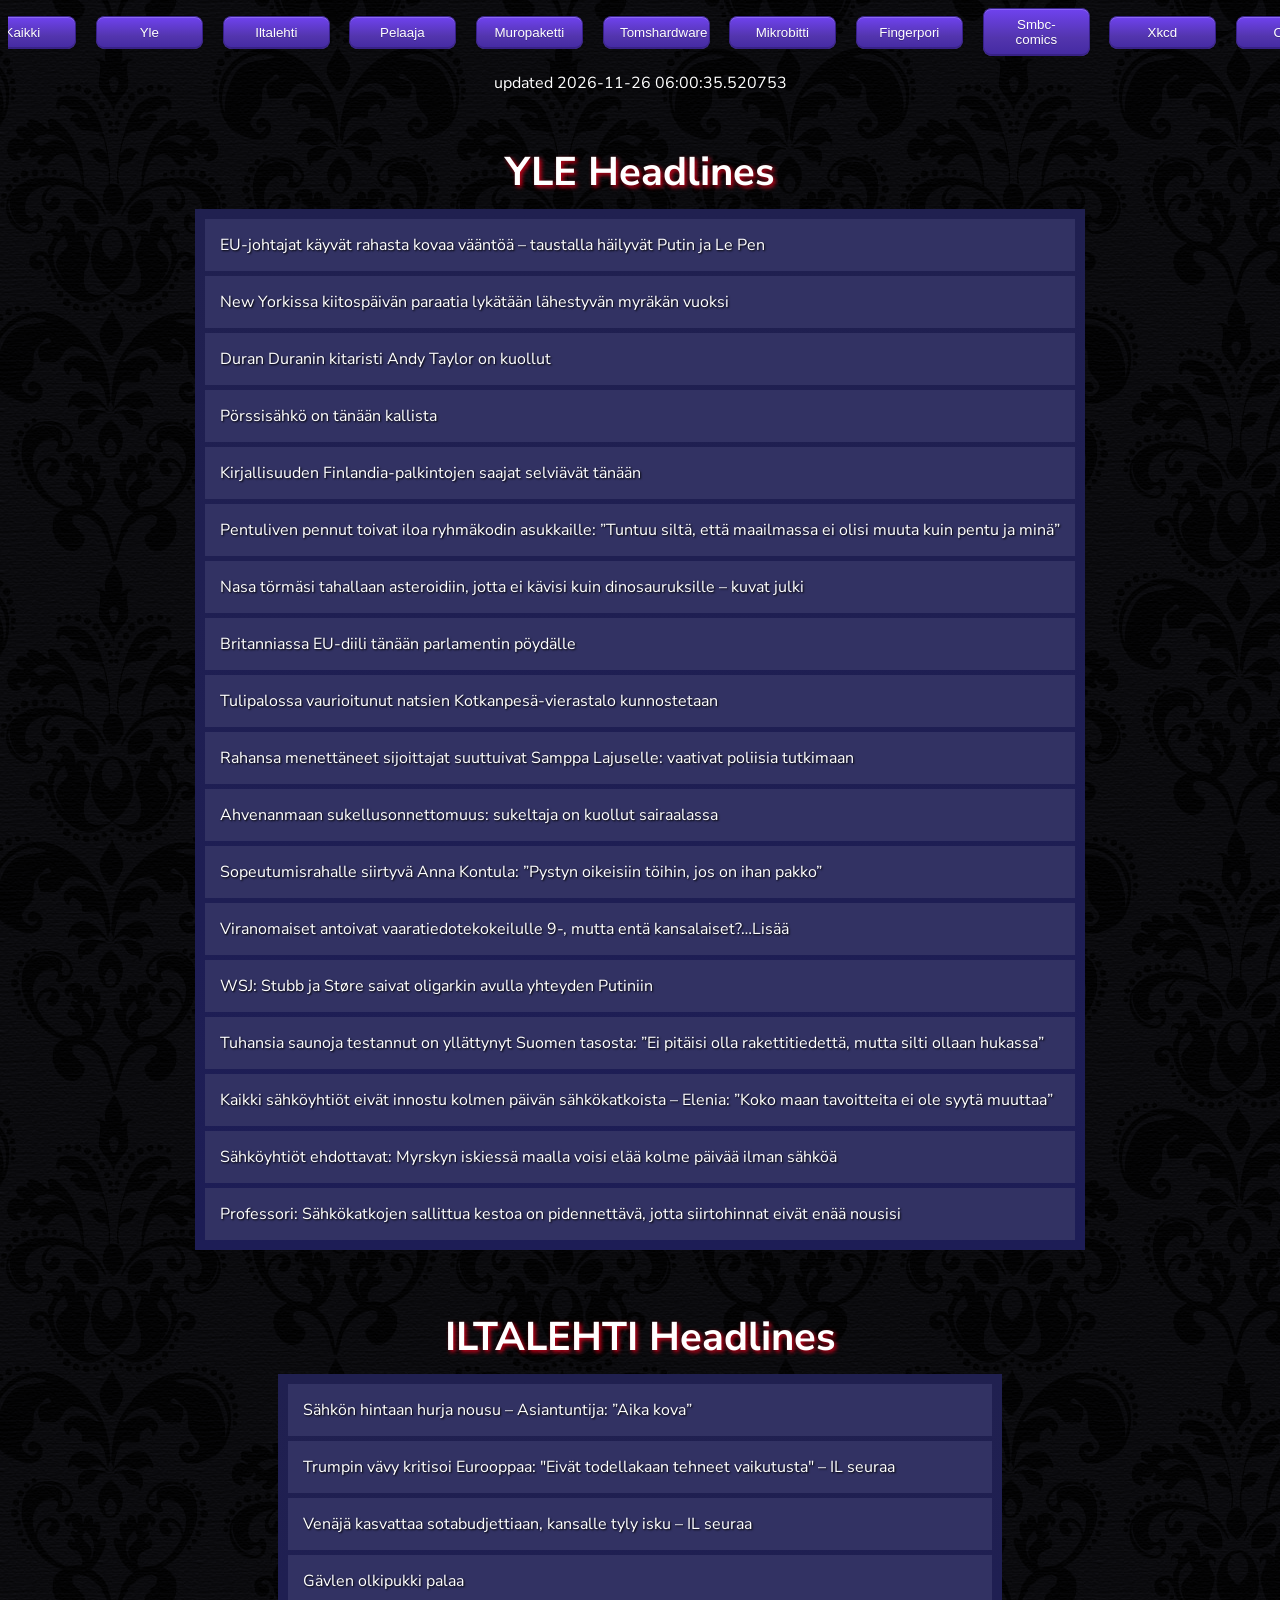
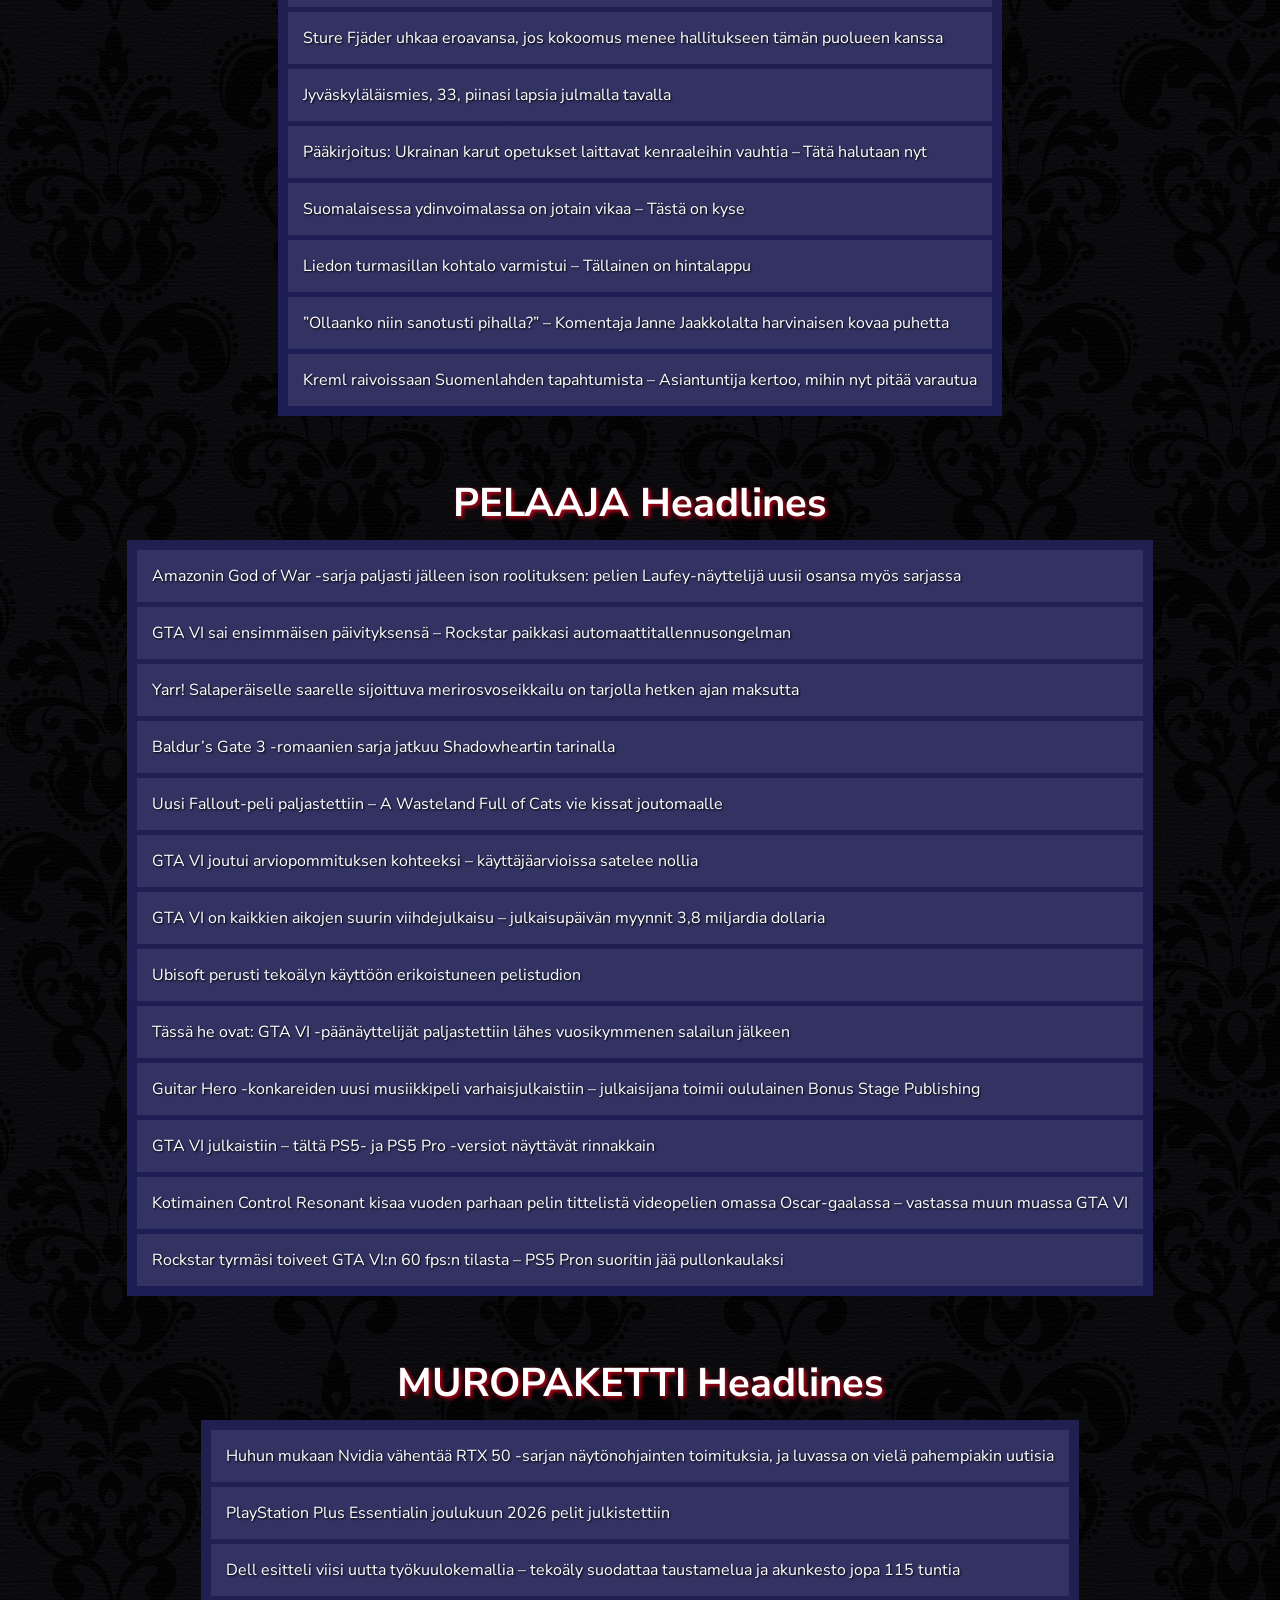
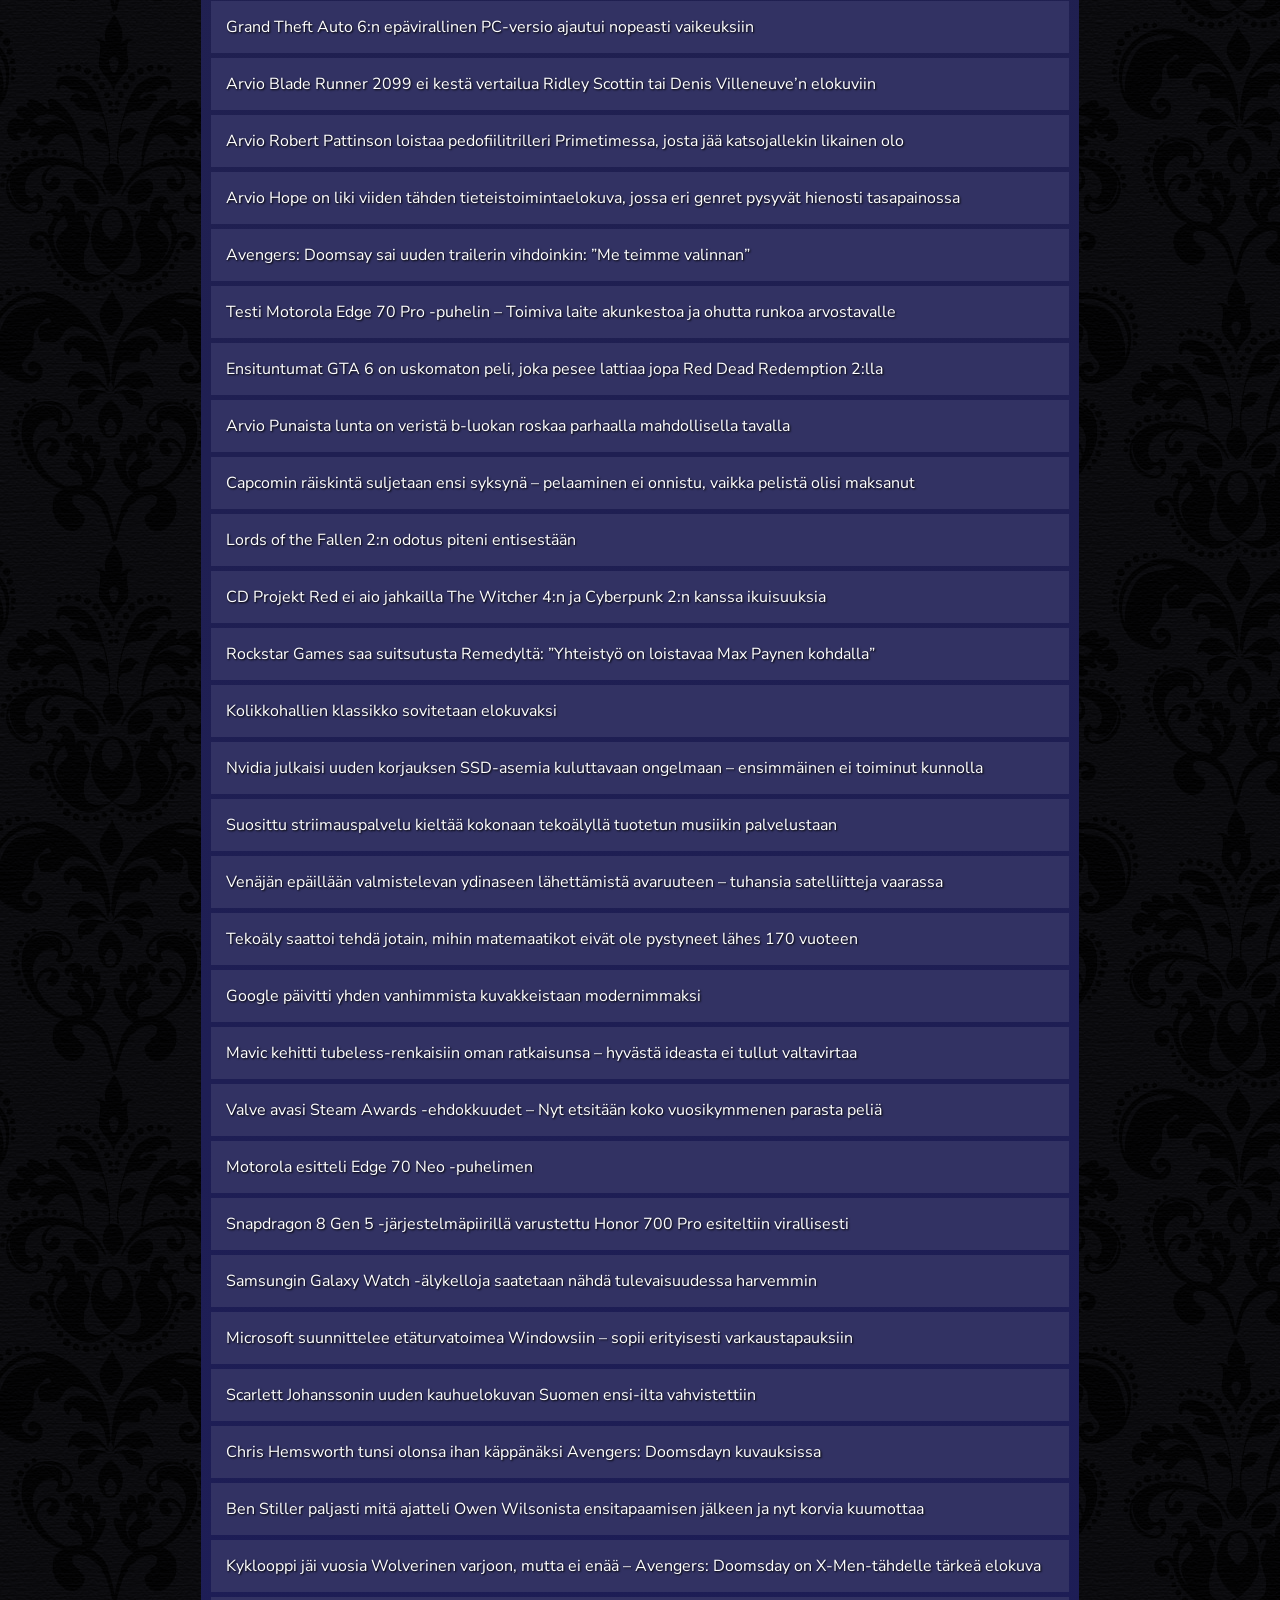
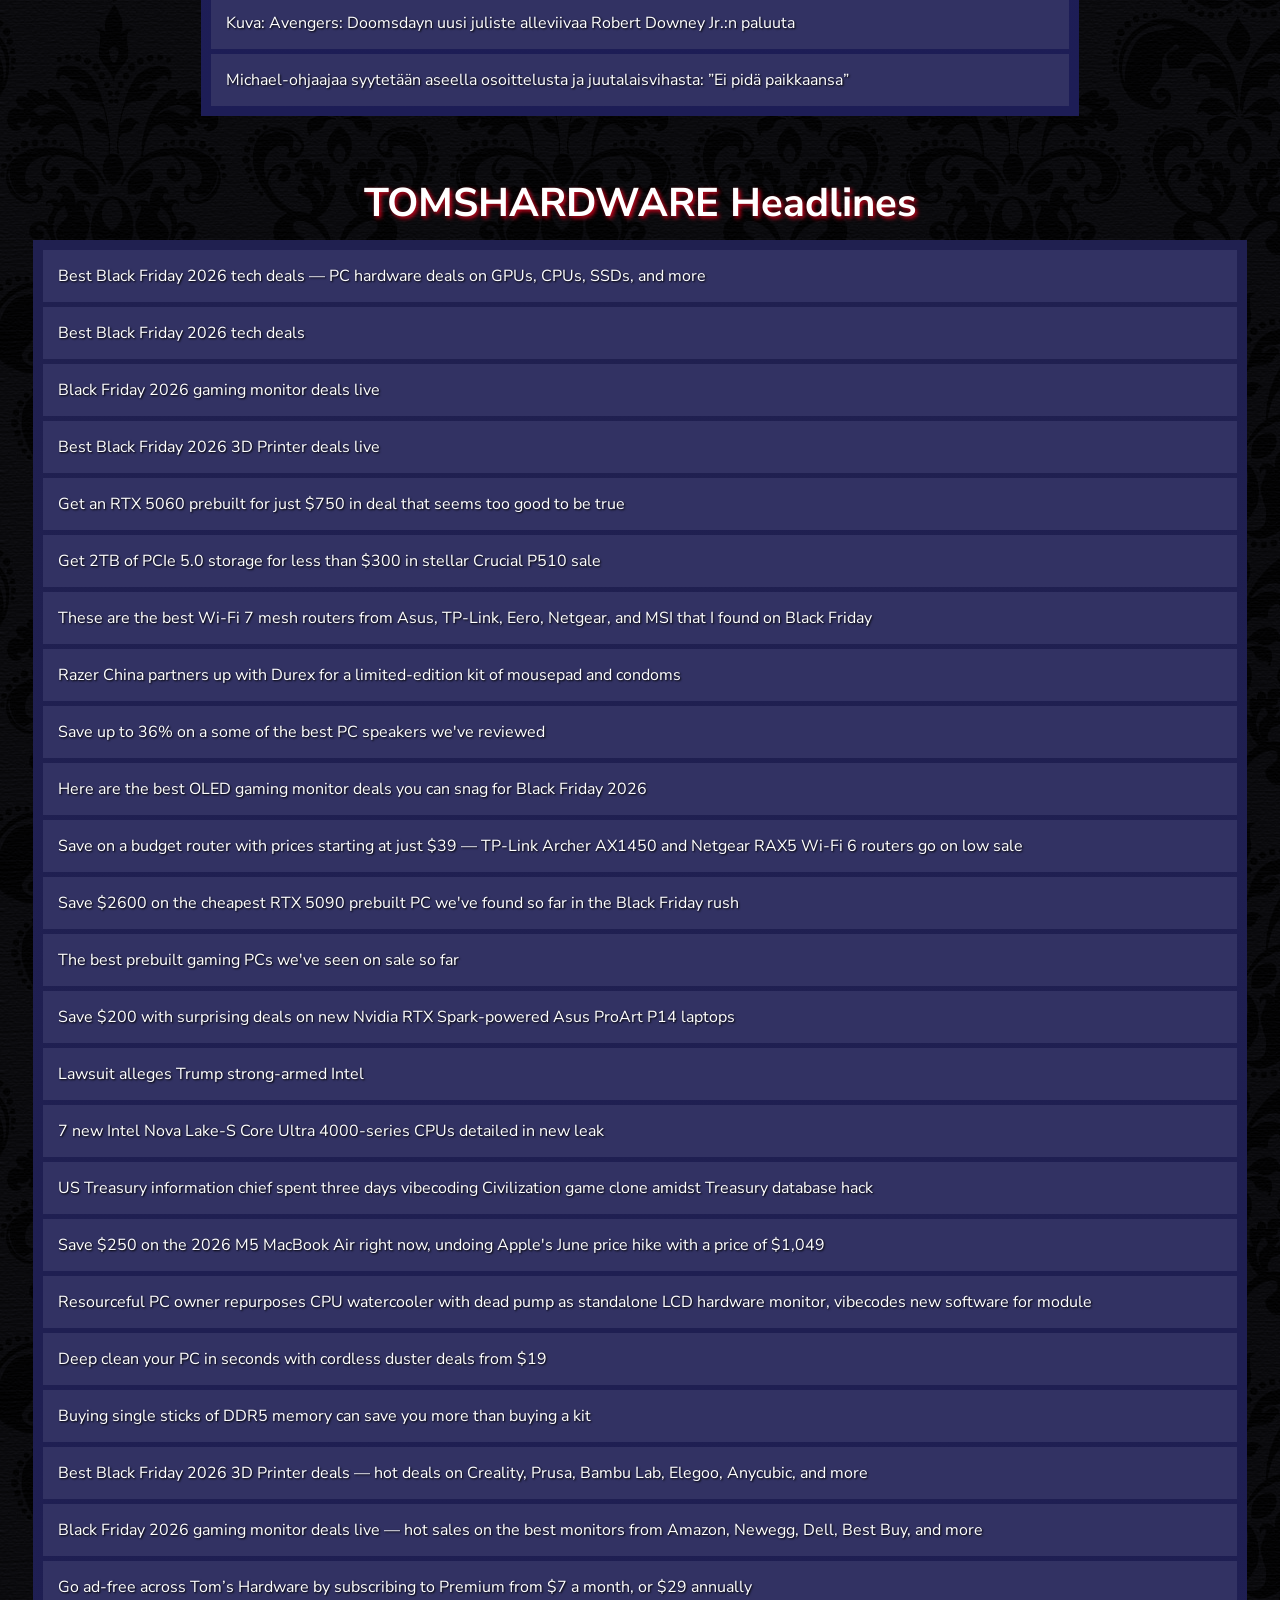
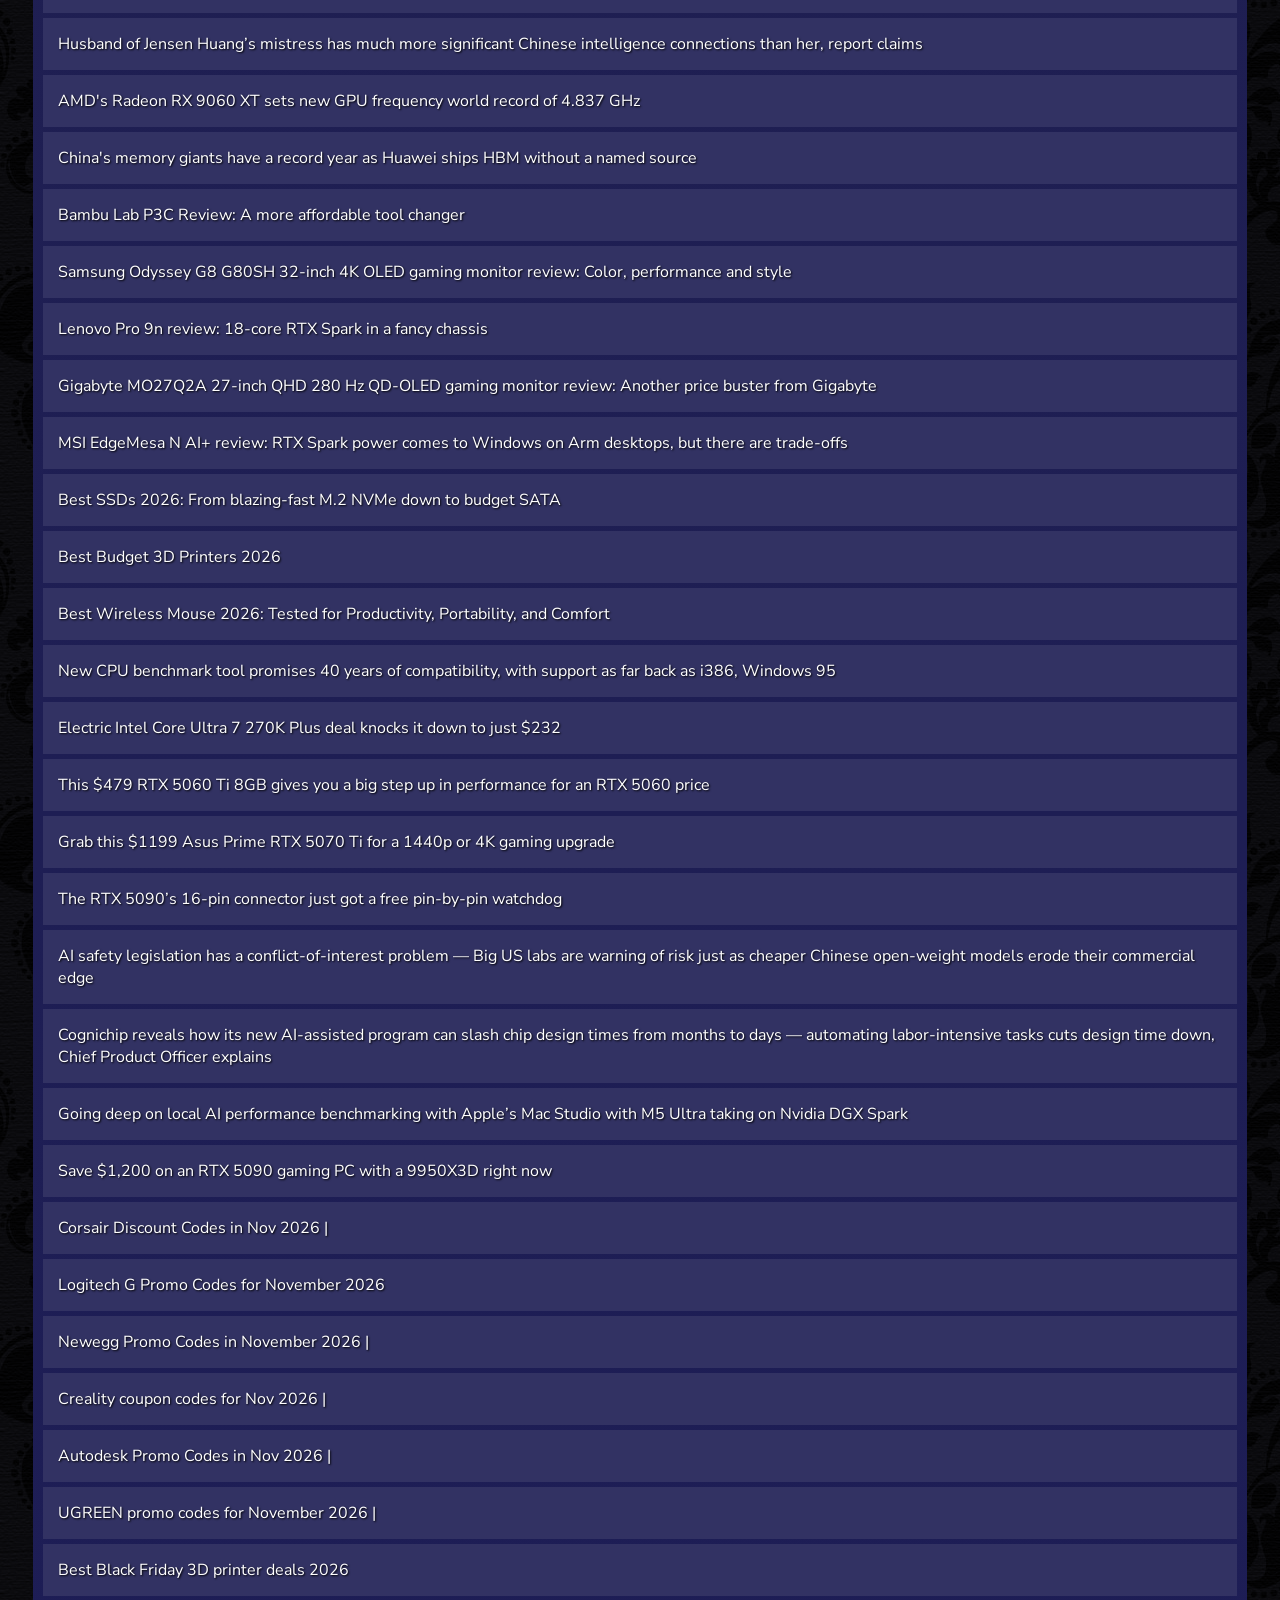
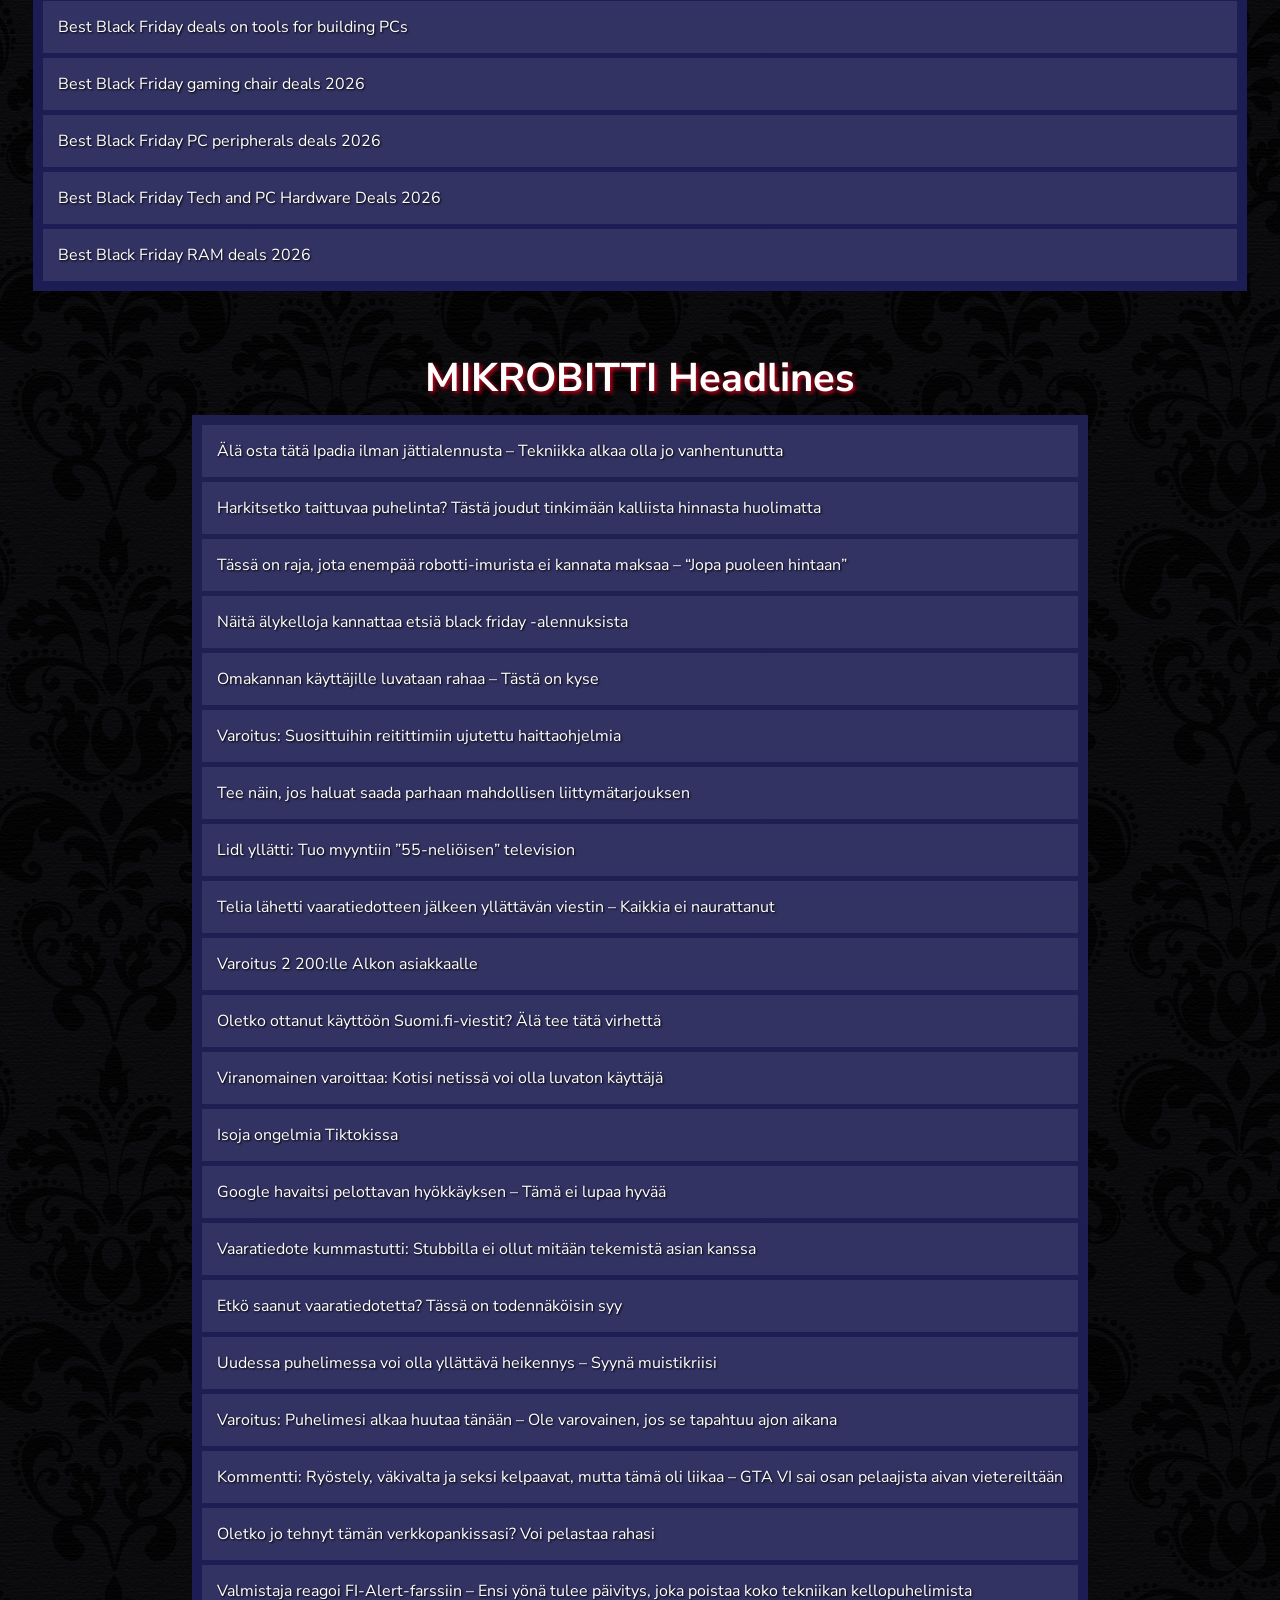
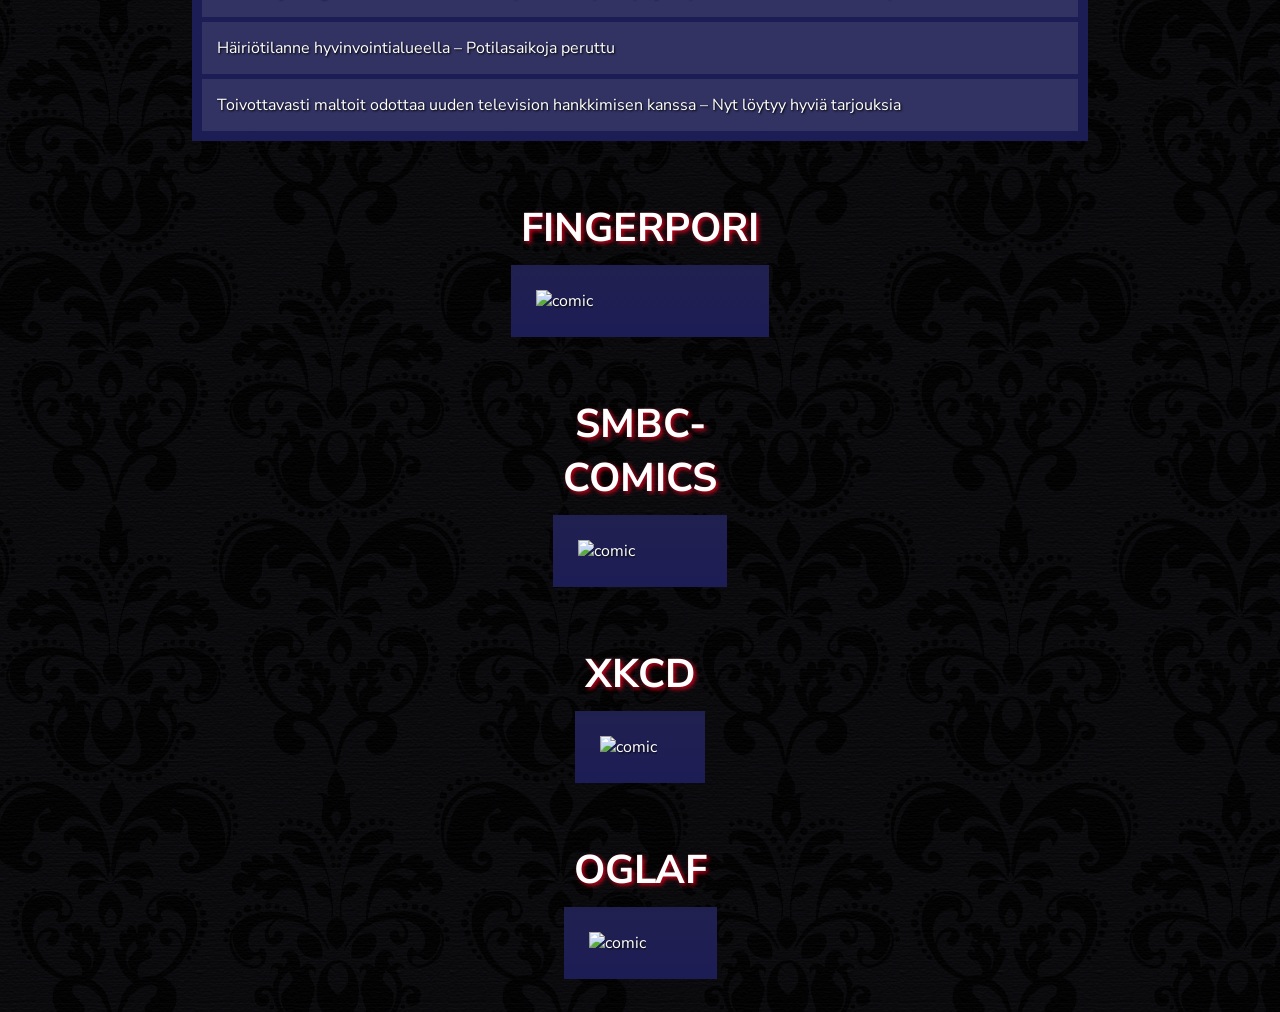
==== commit 505c8681: "Daily news update 2026-11-26 06:00:35" ====
--- a/news.html
+++ b/news.html
@@ -47,7 +47,7 @@
   </nav>
   <div id="container">
    <p>
-    updated 2026-11-25 06:00:34.667233
+    updated 2026-11-26 06:00:35.520753
    </p>
    <table class="taulu" id="taulu0">
     <caption>
@@ -55,134 +55,127 @@
     </caption>
     <tr>
      <td style="background: #323263;">
+      <a href="https://yle.fi/a/74-20258707">
+       EU-johtajat käyvät rahasta kovaa vääntöä – taustalla häilyvät Putin ja Le Pen
+      </a>
+     </td>
+    </tr>
+    <tr>
+     <td style="background: #323263;">
+      <a href="https://yle.fi/a/74-20259022">
+       New Yorkissa kiitospäivän paraatia lykätään lähestyvän myräkän vuoksi
+      </a>
+     </td>
+    </tr>
+    <tr>
+     <td style="background: #323263;">
+      <a href="https://yle.fi/a/74-20259017">
+       Duran Duranin kitaristi Andy Taylor on kuollut
+      </a>
+     </td>
+    </tr>
+    <tr>
+     <td style="background: #323263;">
+      <a href="https://yle.fi/a/74-20259018">
+       Pörssisähkö on tänään kallista
+      </a>
+     </td>
+    </tr>
+    <tr>
+     <td style="background: #323263;">
+      <a href="https://yle.fi/a/74-20259020">
+       Kirjallisuuden Finlandia-palkintojen saajat selviävät tänään
+      </a>
+     </td>
+    </tr>
+    <tr>
+     <td style="background: #323263;">
+      <a href="https://yle.fi/a/74-20258030">
+       Pentuliven pennut toivat iloa ryhmäkodin asukkaille: ”Tuntuu siltä, että maailmassa ei olisi muuta kuin pentu ja minä”
+      </a>
+     </td>
+    </tr>
+    <tr>
+     <td style="background: #323263;">
+      <a href="https://yle.fi/a/74-20258996">
+       Nasa törmäsi tahallaan asteroidiin, jotta ei kävisi kuin dinosauruksille – kuvat julki
+      </a>
+     </td>
+    </tr>
+    <tr>
+     <td style="background: #323263;">
+      <a href="https://yle.fi/a/74-20259019">
+       Britanniassa EU-diili tänään parlamentin pöydälle
+      </a>
+     </td>
+    </tr>
+    <tr>
+     <td style="background: #323263;">
+      <a href="https://yle.fi/a/74-20259005">
+       Tulipalossa vaurioitunut natsien Kotkanpesä-vierastalo kunnostetaan
+      </a>
+     </td>
+    </tr>
+    <tr>
+     <td style="background: #323263;">
+      <a href="https://yle.fi/a/74-20244158">
+       Rahansa menettäneet sijoittajat suuttuivat Samppa Lajuselle: vaativat poliisia tutkimaan
+      </a>
+     </td>
+    </tr>
+    <tr>
+     <td style="background: #323263;">
+      <a href="https://yle.fi/a/74-20258927">
+       Ahvenanmaan sukellusonnettomuus: sukeltaja on kuollut sairaalassa
+      </a>
+     </td>
+    </tr>
+    <tr>
+     <td style="background: #323263;">
+      <a href="https://yle.fi/a/74-20258491">
+       Sopeutumisrahalle siirtyvä Anna Kontula: ”Pystyn oikeisiin töihin, jos on ihan pakko”
+      </a>
+     </td>
+    </tr>
+    <tr>
+     <td style="background: #323263;">
+      <a href="https://yle.fi/v/video/91-20258863">
+       Viranomaiset antoivat vaaratiedotekokeilulle 9-, mutta entä kansalaiset?…Lisää
+      </a>
+     </td>
+    </tr>
+    <tr>
+     <td style="background: #323263;">
+      <a href="https://yle.fi/a/74-20258967">
+       WSJ: Stubb ja Støre saivat oligarkin avulla yhteyden Putiniin
+      </a>
+     </td>
+    </tr>
+    <tr>
+     <td style="background: #323263;">
+      <a href="https://yle.fi/a/74-20257481">
+       Tuhansia saunoja testannut on yllättynyt Suomen tasosta: ”Ei pitäisi olla rakettitiedettä, mutta silti ollaan hukassa”
+      </a>
+     </td>
+    </tr>
+    <tr>
+     <td style="background: #323263;">
+      <a href="https://yle.fi/a/74-20258907">
+       Kaikki sähköyhtiöt eivät innostu kolmen päivän sähkökatkoista – Elenia: ”Koko maan tavoitteita ei ole syytä muuttaa”
+      </a>
+     </td>
+    </tr>
+    <tr>
+     <td style="background: #323263;">
       <a href="https://yle.fi/a/74-20257968">
-       Suomen kalleimmat verkkoyhtiöt vaativat: Maalla pitää sietää pidempiä sähkökatkoja tai hinta nousee
-      </a>
-     </td>
-    </tr>
-    <tr>
-     <td style="background: #323263;">
-      <a href="https://yle.fi/a/74-20010573">
-       Leirille lähetetyt ukrainalaislapset kärjistivät välit: Pohjois-Korea karkottaa sveitsiläisdiplomaatin
-      </a>
-     </td>
-    </tr>
-    <tr>
-     <td style="background: #323263;">
-      <a href="https://yle.fi/a/74-20258801">
-       Libyan satamaisku: Kaksi sotilasta kuoli vammoihinsa – Ukraina puolustaa iskua
-      </a>
-     </td>
-    </tr>
-    <tr>
-     <td style="background: #323263;">
-      <a href="https://yle.fi/a/74-20258799">
-       CIA joutui kyberiskun kohteeksi
-      </a>
-     </td>
-    </tr>
-    <tr>
-     <td style="background: #323263;">
-      <a href="https://yle.fi/a/74-20258779">
-       Saksalaisyritys tietovuodon kohteena, myös suomalaisten maksutietoja viety
-      </a>
-     </td>
-    </tr>
-    <tr>
-     <td style="background: #323263;">
-      <a href="https://yle.fi/a/74-20258784">
-       Vaaratiedotetesti kosketti koko Suomea – entä jos suljit viestin puhelimesta vahingossa?
-      </a>
-     </td>
-    </tr>
-    <tr>
-     <td style="background: #323263;">
-      <a href="https://yle.fi/a/74-20258680">
-       Poliisi epäilee, että Laukaan Vihtavuoren ruutitehtaalla on vakoiltu
-      </a>
-     </td>
-    </tr>
-    <tr>
-     <td style="background: #323263;">
-      <a href="https://yle.fi/a/74-20258789">
-       Aki Lindén lupaa sote-säästöjä tuottavuudella, Wille Rydman pitää mallia bluffina
-      </a>
-     </td>
-    </tr>
-    <tr>
-     <td style="background: #323263;">
-      <a href="https://yle.fi/a/74-20258609">
-       Vankilakoira Käry sokeutui töissä, rajakoira Naava teki poikkeusoloissa 38-tuntisen työpäivän
-      </a>
-     </td>
-    </tr>
-    <tr>
-     <td style="background: #323263;">
-      <a href="https://yle.fi/a/74-20246765">
-       Oletko kuullut mikrodraamoista? Ala mullistui Kiinassa vain parissa kuukaudessa
-      </a>
-     </td>
-    </tr>
-    <tr>
-     <td style="background: #323263;">
-      <a href="https://yle.fi/a/74-20250539">
-       Norjalainen ”peruna” nosti suomalaisen ampumahiihdon mitalikantaan – ”Minua voi käyttää mihin tahansa”
-      </a>
-     </td>
-    </tr>
-    <tr>
-     <td style="background: #323263;">
-      <a href="https://yle.fi/a/74-20258030">
-       Pentuliven pennut saivat hyviä uutisia eläinlääkärin tarkastuksessa – katso videot vastaanotolta
-      </a>
-     </td>
-    </tr>
-    <tr>
-     <td style="background: #323263;">
-      <a href="https://yle.fi/a/74-20258625">
-       Trump painosti Nvidiaa ottamaan Jensen Huangin takaisin – kolme syytä selittää presidentin toimintaa
-      </a>
-     </td>
-    </tr>
-    <tr>
-     <td style="background: #323263;">
-      <a href="https://yle.fi/a/74-20258705">
-       Analyysi: Huang joutuu olemaan uskollinen Trumpille aivan eri tavalla kuin vaimolleen
-      </a>
-     </td>
-    </tr>
-    <tr>
-     <td style="background: #323263;">
-      <a href="https://yle.fi/a/74-20258802">
-       Nvidian kurssi sukelsi pörssissä
-      </a>
-     </td>
-    </tr>
-    <tr>
-     <td style="background: #323263;">
-      <a href="https://yle.fi/a/74-20258696">
-       Arvosanaksi 9-, mutta erikoisuuksiakin oli – näin sisäministeriö kertoi vaaratiedotteesta
-      </a>
-     </td>
-    </tr>
-    <tr>
-     <td style="background: #323263;">
-      <a href="https://yle.fi/a/74-20258616">
-       Kaikki suomalaiset eivät saaneet taaskaan vaaratiedotetta
-      </a>
-     </td>
-    </tr>
-    <tr>
-     <td style="background: #323263;">
-      <a href="https://yle.fi/a/74-20258542">
-       Saimaan kanava on vailla liikennettä, mutta Suomi huoltaa yhä Venäjältä vuokrattua osuutta
-      </a>
-     </td>
-    </tr>
-    <tr>
-     <td style="background: #323263;">
-      <a href="https://yle.fi/a/74-20258629">
-       Varjobudjetit kertovat: Keskusta vähentäisi velkaa oppositiosta eniten, vihreät ottaisi yhtä paljon kuin hallitus
+       Sähköyhtiöt ehdottavat: Myrskyn iskiessä maalla voisi elää kolme päivää ilman sähköä
+      </a>
+     </td>
+    </tr>
+    <tr>
+     <td style="background: #323263;">
+      <a href="https://yle.fi/a/74-20258739">
+       Professori: Sähkökatkojen sallittua kestoa on pidennettävä, jotta siirtohinnat eivät enää nousisi
       </a>
      </td>
     </tr>
@@ -193,78 +186,78 @@
     </caption>
     <tr>
      <td style="background: #323263;">
-      <a href="https://www.iltalehti.fi/saauutiset/a/4006003f-2f60-4c0a-ae2f-94ca77022b01">
-       Muutos ennusteessa: Nurkan takana sääkäänne: ”Kuin aalto”
+      <a href="https://www.iltalehti.fi/kotimaa/a/abb9e3e8-3cf2-4555-abe9-6f5cb89f7c94">
+       Sähkön hintaan hurja nousu – Asiantuntija: ”Aika kova”
       </a>
      </td>
     </tr>
     <tr>
      <td style="background: #323263;">
       <a href="https://www.iltalehti.fi/ulkomaat/a/eb6eadb6-141d-4420-943e-8a8490ebc6ea">
-       Saudien johtama liittouma iski Jemeniin – IL seuraa
-      </a>
-     </td>
-    </tr>
-    <tr>
-     <td style="background: #323263;">
-      <a href="https://www.iltalehti.fi/ulkomaat/a/b40729f6-0aee-413d-a819-b3643749939c">
-       Uskomaton selviytymistarina: Muistisairas mies katosi Amazonin sademetsään ja selvisi – Yksi asia saattoi ratkaista
-      </a>
-     </td>
-    </tr>
-    <tr>
-     <td style="background: #323263;">
-      <a href="https://www.iltalehti.fi/ulkomaat/a/d143c5c3-99b3-4f9a-b5bc-dc029f48ee00">
-       Šokkiluku julki Venäjän tappioista
-      </a>
-     </td>
-    </tr>
-    <tr>
-     <td style="background: #323263;">
-      <a href="https://www.iltalehti.fi/ulkomaat/a/39b36d4e-9a96-411a-bfe8-d7e16bbf3b24">
-       Pikkulapsi kuoli syöpään torakoiden keskellä Yhdysvalloissa – Äidille karu syyte
-      </a>
-     </td>
-    </tr>
-    <tr>
-     <td style="background: #323263;">
-      <a href="https://www.iltalehti.fi/kotimaa/a/2ba5ea4b-c05e-41db-a55e-0ceba7fdd244">
-       Nvidian kohupomo paljasti uusia salasuhteita
-      </a>
-     </td>
-    </tr>
-    <tr>
-     <td style="background: #323263;">
-      <a href="https://www.iltalehti.fi/kotimaa/a/f7c97504-dfe7-419b-ab69-50fb0e4623ab">
-       Motonetille ja Puuilolle moitteita – Suurselvitys
-      </a>
-     </td>
-    </tr>
-    <tr>
-     <td style="background: #323263;">
-      <a href="https://www.iltalehti.fi/kotimaa/a/aa36859a-c9b9-4ca9-8d06-09a5c9bb8fdd">
-       Karu tieto Suomen Ilmavoimista: Hornetien tarkastukset tehtiin kovassa kännissä
-      </a>
-     </td>
-    </tr>
-    <tr>
-     <td style="background: #323263;">
-      <a href="https://www.iltalehti.fi/politiikka/a/ab5c92b0-f161-4e29-86d5-d236998b86b6">
-       Kommentti: Totuus iski demareihin – Tiistaina satoi lisää lunta tupaan Brysselistä
-      </a>
-     </td>
-    </tr>
-    <tr>
-     <td style="background: #323263;">
-      <a href="https://www.iltalehti.fi/kotimaa/a/4da8cce2-2caa-4019-8095-c187d9617d42">
-       Saria tuijotetaan kaikkialla, jotkut ovat ehdottaneet jopa suoraan seksiä – Syy on pöyristyttävä
-      </a>
-     </td>
-    </tr>
-    <tr>
-     <td style="background: #323263;">
-      <a href="https://www.iltalehti.fi/politiikka/a/175ca251-3b9c-451e-8530-4306da25b1cc">
-       Merkittävä rajapäätös Euroopasta – Tynkkynen: ”Ei muuta perustuslakia”
+       Trumpin vävy kritisoi Eurooppaa: "Eivät todellakaan tehneet vaikutusta" – IL seuraa
+      </a>
+     </td>
+    </tr>
+    <tr>
+     <td style="background: #323263;">
+      <a href="https://www.iltalehti.fi/ulkomaat/a/4447f19e-a4b6-4941-b23f-86ade1231d46">
+       Venäjä kasvattaa sotabudjettiaan, kansalle tyly isku – IL seuraa
+      </a>
+     </td>
+    </tr>
+    <tr>
+     <td style="background: #323263;">
+      <a href="https://www.iltalehti.fi/ulkomaat/a/e513162a-5c44-42a1-983e-d5d8b702db48">
+       Gävlen olkipukki palaa
+      </a>
+     </td>
+    </tr>
+    <tr>
+     <td style="background: #323263;">
+      <a href="https://www.iltalehti.fi/politiikka/a/a3da93a3-524c-4f51-8a83-4134da648a70">
+       Sture Fjäder uhkaa eroavansa, jos kokoomus menee hallitukseen tämän puolueen kanssa
+      </a>
+     </td>
+    </tr>
+    <tr>
+     <td style="background: #323263;">
+      <a href="https://www.iltalehti.fi/kotimaa/a/66b7f883-fa16-477e-bd85-d7938d1e280d">
+       Jyväskyläläismies, 33, piinasi lapsia julmalla tavalla
+      </a>
+     </td>
+    </tr>
+    <tr>
+     <td style="background: #323263;">
+      <a href="https://www.iltalehti.fi/paakirjoitus/a/62e4f444-8216-49e2-bd56-0bd7c8168256">
+       Pääkirjoitus: Ukrainan karut opetukset laittavat kenraaleihin vauhtia – Tätä halutaan nyt
+      </a>
+     </td>
+    </tr>
+    <tr>
+     <td style="background: #323263;">
+      <a href="https://www.iltalehti.fi/kotimaa/a/bdebeb12-57b2-4235-8622-caed0a2eb86c">
+       Suomalaisessa ydinvoimalassa on jotain vikaa – Tästä on kyse
+      </a>
+     </td>
+    </tr>
+    <tr>
+     <td style="background: #323263;">
+      <a href="https://www.iltalehti.fi/kotimaa/a/21c1df62-2f51-4fa6-8f13-c95fb819160c">
+       Liedon turmasillan kohtalo varmistui – Tällainen on hintalappu
+      </a>
+     </td>
+    </tr>
+    <tr>
+     <td style="background: #323263;">
+      <a href="https://www.iltalehti.fi/politiikka/a/689a046d-3e85-4532-8361-da06b11625c2">
+       ”Ollaanko niin sanotusti pihalla?” – Komentaja Janne Jaakkolalta harvinaisen kovaa puhetta
+      </a>
+     </td>
+    </tr>
+    <tr>
+     <td style="background: #323263;">
+      <a href="https://www.iltalehti.fi/ulkomaat/a/004c03bb-c2d8-43f7-b2be-c1caed9fc162">
+       Kreml raivoissaan Suomenlahden tapahtumista – Asiantuntija kertoo, mihin nyt pitää varautua
       </a>
      </td>
     </tr>
@@ -371,6 +364,146 @@
     </caption>
     <tr>
      <td style="background: #323263;">
+      <a href="https://muropaketti.com/yleinen/huhun-mukaan-nvidia-vahentaa-rtx-50-sarjan-naytonohjainten-toimituksia-ja-luvassa-on-viela-pahempiakin-uutisia/">
+       Huhun mukaan Nvidia vähentää RTX 50 -sarjan näytönohjainten toimituksia, ja luvassa on vielä pahempiakin uutisia
+      </a>
+     </td>
+    </tr>
+    <tr>
+     <td style="background: #323263;">
+      <a href="https://muropaketti.com/pelit/peliuutiset/playstation-plus-essentialin-joulukuun-2026-pelit-julkistettiin/">
+       PlayStation Plus Essentialin joulukuun 2026 pelit julkistettiin
+      </a>
+     </td>
+    </tr>
+    <tr>
+     <td style="background: #323263;">
+      <a href="https://muropaketti.com/tietotekniikka/tietotekniikkauutiset/dell-esitteli-viisi-uutta-tyokuulokemallia-tekoaly-suodattaa-taustamelua-ja-akunkesto-jopa-115-tuntia/">
+       Dell esitteli viisi uutta työkuulokemallia – tekoäly suodattaa taustamelua ja akunkesto jopa 115 tuntia
+      </a>
+     </td>
+    </tr>
+    <tr>
+     <td style="background: #323263;">
+      <a href="https://muropaketti.com/pelit/peliuutiset/grand-theft-auto-6n-epavirallinen-pc-versio-ajautui-nopeasti-vaikeuksiin/">
+       Grand Theft Auto 6:n epävirallinen PC-versio ajautui nopeasti vaikeuksiin
+      </a>
+     </td>
+    </tr>
+    <tr>
+     <td style="background: #323263;">
+      <a href="https://muropaketti.com/elokuvat/elokuva-arvostelut/arvio-blade-runner-2099-ei-kesta-vertailua-ridley-scottin-tai-denis-villeneuven-elokuviin/">
+       Arvio  Blade Runner 2099 ei kestä vertailua Ridley Scottin tai Denis Villeneuve’n elokuviin
+      </a>
+     </td>
+    </tr>
+    <tr>
+     <td style="background: #323263;">
+      <a href="https://muropaketti.com/elokuvat/elokuva-arvostelut/arvostelu-robert-pattinson-loistaa-pedofiilitrilleri-primetimessa-josta-jaa-katsojallekin-likainen-olo/">
+       Arvio  Robert Pattinson loistaa pedofiilitrilleri Primetimessa, josta jää katsojallekin likainen olo
+      </a>
+     </td>
+    </tr>
+    <tr>
+     <td style="background: #323263;">
+      <a href="https://muropaketti.com/elokuvat/elokuva-arvostelut/arvostelu-hope-on-liki-viiden-tahden-tieteistoimintaelokuva-jossa-eri-genret-pysyvat-hienosti-tasapainossa/">
+       Arvio  Hope on liki viiden tähden tieteistoimintaelokuva, jossa eri genret pysyvät hienosti tasapainossa
+      </a>
+     </td>
+    </tr>
+    <tr>
+     <td style="background: #323263;">
+      <a href="https://muropaketti.com/elokuvat/elokuvauutiset/avengers-doomsay-sai-uuden-trailerin-vihdoinkin-me-teimme-valinnan/">
+       Avengers: Doomsay sai uuden trailerin vihdoinkin: ”Me teimme valinnan”
+      </a>
+     </td>
+    </tr>
+    <tr>
+     <td style="background: #323263;">
+      <a href="https://muropaketti.com/mobiili/mobiilitestit/puhelimet/testi-motorola-edge-70-pro-puhelin/">
+       Testi  Motorola Edge 70 Pro -puhelin – Toimiva laite akunkestoa ja ohutta runkoa arvostavalle
+      </a>
+     </td>
+    </tr>
+    <tr>
+     <td style="background: #323263;">
+      <a href="https://muropaketti.com/pelit/peliarvostelut/ensituntumat-gta-6-on-uskomaton-peli-joka-pesee-lattiaa-jopa-red-dead-redemption-2lla/">
+       Ensituntumat  GTA 6 on uskomaton peli, joka pesee lattiaa jopa Red Dead Redemption 2:lla
+      </a>
+     </td>
+    </tr>
+    <tr>
+     <td style="background: #323263;">
+      <a href="https://muropaketti.com/elokuvat/elokuva-arvostelut/arvio-punaista-lunta-on-verista-b-luokan-roskaa-parhaalla-mahdollisella-tavalla/">
+       Arvio  Punaista lunta on veristä b-luokan roskaa parhaalla mahdollisella tavalla
+      </a>
+     </td>
+    </tr>
+    <tr>
+     <td style="background: #323263;">
+      <a href="https://muropaketti.com/pelit/peliuutiset/capcomin-raiskinta-suljetaan-ensi-syksyna-pelaaminen-ei-onnistu-vaikka-pelista-olisi-maksanut/">
+       Capcomin räiskintä suljetaan ensi syksynä – pelaaminen ei onnistu, vaikka pelistä olisi maksanut
+      </a>
+     </td>
+    </tr>
+    <tr>
+     <td style="background: #323263;">
+      <a href="https://muropaketti.com/pelit/peliuutiset/lords-of-the-fallen-2n-odotus-piteni-entisestaan/">
+       Lords of the Fallen 2:n odotus piteni entisestään
+      </a>
+     </td>
+    </tr>
+    <tr>
+     <td style="background: #323263;">
+      <a href="https://muropaketti.com/pelit/peliuutiset/cyberpunk-2ta-ei-jouduta-odottamaan-ikuisuuksiin-saakka/">
+       CD Projekt Red ei aio jahkailla The Witcher 4:n ja Cyberpunk 2:n kanssa ikuisuuksia
+      </a>
+     </td>
+    </tr>
+    <tr>
+     <td style="background: #323263;">
+      <a href="https://muropaketti.com/pelit/peliuutiset/rockstar-games-saa-suitsutusta-suomalaiskehittajalta-loistava-yhteistyokumppani/">
+       Rockstar Games saa suitsutusta Remedyltä: ”Yhteistyö on loistavaa Max Paynen kohdalla”
+      </a>
+     </td>
+    </tr>
+    <tr>
+     <td style="background: #323263;">
+      <a href="https://muropaketti.com/pelit/peliuutiset/kolikkohallien-klassikko-sovitetaan-elokuvaksi/">
+       Kolikkohallien klassikko sovitetaan elokuvaksi
+      </a>
+     </td>
+    </tr>
+    <tr>
+     <td style="background: #323263;">
+      <a href="https://muropaketti.com/tietotekniikka/tietotekniikkauutiset/nvidia-julkaisi-uuden-korjauksen-ssd-asemia-kuluttavaan-ongelmaan-ensimmainen-ei-toiminut-kunnolla/">
+       Nvidia julkaisi uuden korjauksen SSD-asemia kuluttavaan ongelmaan – ensimmäinen ei toiminut kunnolla
+      </a>
+     </td>
+    </tr>
+    <tr>
+     <td style="background: #323263;">
+      <a href="https://muropaketti.com/mobiili/mobiiliuutiset/suosittu-striimauspalvelu-kieltaa-kokonaan-tekoalylla-tuotetun-musiikin-palvelustaan/">
+       Suosittu striimauspalvelu kieltää kokonaan tekoälyllä tuotetun musiikin palvelustaan
+      </a>
+     </td>
+    </tr>
+    <tr>
+     <td style="background: #323263;">
+      <a href="https://muropaketti.com/tietotekniikka/tietotekniikkauutiset/venajan-epaillaan-valmistelevan-ydinaseen-lahettamista-avaruuteen-tuhansia-satelliitteja-vaarassa/">
+       Venäjän epäillään valmistelevan ydinaseen lähettämistä avaruuteen – tuhansia satelliitteja vaarassa
+      </a>
+     </td>
+    </tr>
+    <tr>
+     <td style="background: #323263;">
+      <a href="https://muropaketti.com/tietotekniikka/tietotekniikkauutiset/tekoaly-saattoi-tehda-jotain-mihin-matemaatikot-eivat-ole-pystyneet-lahes-170-vuoteen/">
+       Tekoäly saattoi tehdä jotain, mihin matemaatikot eivät ole pystyneet lähes 170 vuoteen
+      </a>
+     </td>
+    </tr>
+    <tr>
+     <td style="background: #323263;">
       <a href="https://muropaketti.com/mobiili/mobiiliuutiset/google-paivitti-yhden-vanhimmista-kuvakkeistaan-modernimmaksi/">
        Google päivitti yhden vanhimmista kuvakkeistaan modernimmaksi
       </a>
@@ -392,132 +525,6 @@
     </tr>
     <tr>
      <td style="background: #323263;">
-      <a href="https://muropaketti.com/pelit/peliuutiset/grand-theft-auto-6-on-jo-saatu-kayntiin-pclla/">
-       Grand Theft Auto 6 on jo saatu käyntiin PC:llä
-      </a>
-     </td>
-    </tr>
-    <tr>
-     <td style="background: #323263;">
-      <a href="https://muropaketti.com/tietotekniikka/tietotekniikkauutiset/oled-nayttojen-arsyttavaan-ongelmaan-ilmestyi-ilmainen-korjausohjelma-tekstista-selkeampaa/">
-       OLED-näyttöjen ärsyttävään ongelmaan ilmestyi ilmainen korjausohjelma – tekstistä selkeämpää
-      </a>
-     </td>
-    </tr>
-    <tr>
-     <td style="background: #323263;">
-      <a href="https://muropaketti.com/elokuvat/elokuva-arvostelut/arvostelu-robert-pattinson-loistaa-pedofiilitrilleri-primetimessa-josta-jaa-katsojallekin-likainen-olo/">
-       Arvio  Robert Pattinson loistaa pedofiilitrilleri Primetimessa, josta jää katsojallekin likainen olo
-      </a>
-     </td>
-    </tr>
-    <tr>
-     <td style="background: #323263;">
-      <a href="https://muropaketti.com/elokuvat/elokuva-arvostelut/arvostelu-hope-on-liki-viiden-tahden-tieteistoimintaelokuva-jossa-eri-genret-pysyvat-hienosti-tasapainossa/">
-       Arvio  Hope on liki viiden tähden tieteistoimintaelokuva, jossa eri genret pysyvät hienosti tasapainossa
-      </a>
-     </td>
-    </tr>
-    <tr>
-     <td style="background: #323263;">
-      <a href="https://muropaketti.com/elokuvat/elokuvauutiset/avengers-doomsay-sai-uuden-trailerin-vihdoinkin-me-teimme-valinnan/">
-       Avengers: Doomsay sai uuden trailerin vihdoinkin: ”Me teimme valinnan”
-      </a>
-     </td>
-    </tr>
-    <tr>
-     <td style="background: #323263;">
-      <a href="https://muropaketti.com/mobiili/mobiilitestit/puhelimet/testi-motorola-edge-70-pro-puhelin/">
-       Testi  Motorola Edge 70 Pro -puhelin – Toimiva laite akunkestoa ja ohutta runkoa arvostavalle
-      </a>
-     </td>
-    </tr>
-    <tr>
-     <td style="background: #323263;">
-      <a href="https://muropaketti.com/pelit/peliarvostelut/ensituntumat-gta-6-on-uskomaton-peli-joka-pesee-lattiaa-jopa-red-dead-redemption-2lla/">
-       Ensituntumat  GTA 6 on uskomaton peli, joka pesee lattiaa jopa Red Dead Redemption 2:lla
-      </a>
-     </td>
-    </tr>
-    <tr>
-     <td style="background: #323263;">
-      <a href="https://muropaketti.com/elokuvat/elokuva-arvostelut/arvio-punaista-lunta-on-verista-b-luokan-roskaa-parhaalla-mahdollisella-tavalla/">
-       Arvio  Punaista lunta on veristä b-luokan roskaa parhaalla mahdollisella tavalla
-      </a>
-     </td>
-    </tr>
-    <tr>
-     <td style="background: #323263;">
-      <a href="https://muropaketti.com/tietotekniikka/vierailu-kilpapelaamisen-huipulla-ei-riita-pelkka-taito-tekoaly-apuna-kilpailuedun-etsimisessa/">
-       Vierailu  Kilpapelaamisen huipulla ei riitä pelkkä taito – tekoäly apuna kilpailuedun etsimisessä
-      </a>
-     </td>
-    </tr>
-    <tr>
-     <td style="background: #323263;">
-      <a href="https://muropaketti.com/pelit/peliuutiset/cyberpunk-2n-ohjaaja-gta-6n-menestyksesta-kylla-meidan-pelimme-on-nyt-peruttu/">
-       Cyberpunk 2:n ohjaaja GTA 6:n menestyksestä: “Kyllä meidän pelimme on nyt peruttu”
-      </a>
-     </td>
-    </tr>
-    <tr>
-     <td style="background: #323263;">
-      <a href="https://muropaketti.com/tietotekniikka/tietotekniikkauutiset/microsoft-suunnitteli-xbox-helixista-pelikonsolia-jolla-voisi-pelata-steam-peleja-ilman-lisamaksua/">
-       Microsoft suunnitteli Xbox Helixistä pelikonsolia, jolla voisi pelata Steam-pelejä ilman lisämaksua
-      </a>
-     </td>
-    </tr>
-    <tr>
-     <td style="background: #323263;">
-      <a href="https://muropaketti.com/pelit/peliuutiset/grand-theft-auto-6-teki-playstation-historiaa/">
-       Grand Theft Auto 6 teki PlayStation-historiaa
-      </a>
-     </td>
-    </tr>
-    <tr>
-     <td style="background: #323263;">
-      <a href="https://muropaketti.com/pelit/peliuutiset/warhammer-40000-dawn-of-war-4-vihjailee-fanisuosikin-paluusta/">
-       Warhammer 40,000: Dawn of War 4 vihjailee fanisuosikin paluusta
-      </a>
-     </td>
-    </tr>
-    <tr>
-     <td style="background: #323263;">
-      <a href="https://muropaketti.com/elokuvat/elokuvauutiset/uuden-resident-evil-elokuvan-voi-nyt-katsoa-kotona-huomattavasti-halvemmalla/">
-       Uuden Resident Evil -elokuvan voi nyt katsoa kotona huomattavasti halvemmalla
-      </a>
-     </td>
-    </tr>
-    <tr>
-     <td style="background: #323263;">
-      <a href="https://muropaketti.com/pelit/peliuutiset/ikoniselle-pelisarjalle-vihjaillaan-jatkoa/">
-       Ikoniselle pelisarjalle vihjaillaan jatkoa
-      </a>
-     </td>
-    </tr>
-    <tr>
-     <td style="background: #323263;">
-      <a href="https://muropaketti.com/tietotekniikka/tietotekniikkauutiset/bloomberg-nvidian-toimitusjohtajan-paluu-jarjestettiin-huippujohdon-selan-takana-trumpilla-ja-muskilla-oli-osuutensa/">
-       Bloomberg: Nvidian toimitusjohtajan paluu järjestettiin huippujohdon selän takana – Trumpilla ja Muskilla oli osuutensa
-      </a>
-     </td>
-    </tr>
-    <tr>
-     <td style="background: #323263;">
-      <a href="https://muropaketti.com/tietotekniikka/tietotekniikkauutiset/datakeskukset-voivat-aiheuttaa-terveyshaittoja-kaukana-sijaintipaikoistaan-tutkijoilta-huolestuttava-arvio/">
-       Datakeskukset voivat aiheuttaa terveyshaittoja kaukana sijaintipaikoistaan – tutkijoilta huolestuttava arvio
-      </a>
-     </td>
-    </tr>
-    <tr>
-     <td style="background: #323263;">
-      <a href="https://muropaketti.com/tietotekniikka/tietotekniikkauutiset/elon-musk-kirjoitti-muistien-ja-tallennuksen-kalleudesta-kustannukset-ovat-nyt-kaksinkertaiset/">
-       Elon Musk kirjoitti muistien ja tallennuksen kalleudesta: ”kustannukset ovat nyt kaksinkertaiset”
-      </a>
-     </td>
-    </tr>
-    <tr>
-     <td style="background: #323263;">
       <a href="https://muropaketti.com/mobiili/mobiiliuutiset/motorola-esitteli-edge-70-neo-puhelimen/">
        Motorola esitteli Edge 70 Neo -puhelimen
       </a>
@@ -546,57 +553,43 @@
     </tr>
     <tr>
      <td style="background: #323263;">
-      <a href="https://muropaketti.com/mobiili/mobiiliuutiset/ulefone-armor-35-pro-puhelin-sisaltaa-laseretaisyysmittarin-ja-11-000-mah-akun/">
-       Ulefone Armor 35 Pro -puhelin sisältää  laseretäisyysmittarin ja 11 000 mAh akun
-      </a>
-     </td>
-    </tr>
-    <tr>
-     <td style="background: #323263;">
-      <a href="https://muropaketti.com/elokuvat/elokuvauutiset/kotimainen-kauhu-ei-kiinnosta-vielakaan-syksyn-uutuudet-karsivat-jo-katsojakadosta-mutta-viela-on-yksi-elokuva-tulossa/">
-       Kotimainen kauhu ei kiinnosta vieläkään – syksyn uutuudet kärsivät jo katsojakadosta, mutta vielä on yksi elokuva tulossa
-      </a>
-     </td>
-    </tr>
-    <tr>
-     <td style="background: #323263;">
-      <a href="https://muropaketti.com/elokuvat/elokuvauutiset/unohditko-jo-mita-netflixin-isoimmassa-scifi-sarjassa-tapahtui-nain-paaset-karryille-ennen-toista-tuotantokautta/">
-       Unohditko jo mitä Netflixin isoimmassa scifi-sarjassa tapahtui? Näin pääset kärryille ennen toista tuotantokautta
-      </a>
-     </td>
-    </tr>
-    <tr>
-     <td style="background: #323263;">
-      <a href="https://muropaketti.com/elokuvat/elokuvauutiset/steven-spielberg-lahtee-villiin-lanteen-cillian-murphyn-ja-paul-thomas-andersonin-kanssa/">
-       Steven Spielberg lähtee villiin länteen Cillian Murphyn ja Paul Thomas Andersonin kanssa
-      </a>
-     </td>
-    </tr>
-    <tr>
-     <td style="background: #323263;">
-      <a href="https://muropaketti.com/elokuvat/elokuvauutiset/blade-runner-2099-alkaa-huomenna-mutta-scifi-klassikon-jatkosarjalta-ei-kannata-liikaa-odottaa/">
-       Blade Runner 2099 alkaa huomenna, mutta scifi-klassikon jatkosarjalta ei kannata liikaa odottaa
-      </a>
-     </td>
-    </tr>
-    <tr>
-     <td style="background: #323263;">
-      <a href="https://muropaketti.com/elokuvat/elokuvauutiset/olet-liian-vanha-james-bondiksi-sanottiin-marvel-tahdelle-joka-on-saman-ikainen-kuin-robert-pattinson/">
-       “Olet liian vanha James Bondiksi”, sanottiin näyttelijälle, joka on Robert Pattinsonin kanssa samaa ikäluokkaa
-      </a>
-     </td>
-    </tr>
-    <tr>
-     <td style="background: #323263;">
-      <a href="https://muropaketti.com/elokuvat/elokuvauutiset/yle-areenaan-tulee-kiroilusta-kuuluisa-suomalaiselokuva-sana-v-ttu-kuullaan-358-kertaa-eli-melkein-nelja-kertaa-joka-minuutti/">
-       Yle Areenaan tulee kiroilusta kuuluisa suomalaiselokuva – sana v-ttu kuullaan 358 kertaa eli melkein neljä kertaa joka minuutti
-      </a>
-     </td>
-    </tr>
-    <tr>
-     <td style="background: #323263;">
-      <a href="https://muropaketti.com/elokuvat/elokuvauutiset/yle-nayttaa-kevin-costnerin-elokuvan-jonka-jatko-osa-on-jo-kaksi-vuotta-myohassa-eika-ehka-ikina-ilmestykaan/">
-       Yle näyttää Kevin Costnerin elokuvan, jonka jatko-osa on jo kaksi vuotta myöhässä, eikä ehkä ikinä ilmestykään
+      <a href="https://muropaketti.com/elokuvat/elokuvauutiset/scarlett-johanssonin-uuden-kauhuelokuvan-suomen-ensi-ilta-vahvistettiin/">
+       Scarlett Johanssonin uuden kauhuelokuvan Suomen ensi-ilta vahvistettiin
+      </a>
+     </td>
+    </tr>
+    <tr>
+     <td style="background: #323263;">
+      <a href="https://muropaketti.com/elokuvat/elokuvauutiset/chris-hemsworth-tunsi-olonsa-ihan-kappanaksi-avengers-doomsdayn-kuvauksissa/">
+       Chris Hemsworth tunsi olonsa ihan käppänäksi Avengers: Doomsdayn kuvauksissa
+      </a>
+     </td>
+    </tr>
+    <tr>
+     <td style="background: #323263;">
+      <a href="https://muropaketti.com/elokuvat/elokuvauutiset/ben-stiller-paljasti-mita-ajatteli-owen-wilsonista-ensitapaamisen-jalkeen-ja-nyt-korvia-kuumottaa/">
+       Ben Stiller paljasti mitä ajatteli Owen Wilsonista ensitapaamisen jälkeen ja nyt korvia kuumottaa
+      </a>
+     </td>
+    </tr>
+    <tr>
+     <td style="background: #323263;">
+      <a href="https://muropaketti.com/elokuvat/elokuvauutiset/kyklooppi-jai-vuosia-wolverinen-varjoon-mutta-ei-enaa-avengers-doomsday-on-x-men-tahdelle-tarkea-elokuva/">
+       Kyklooppi jäi vuosia Wolverinen varjoon, mutta ei enää – Avengers: Doomsday on X-Men-tähdelle tärkeä elokuva
+      </a>
+     </td>
+    </tr>
+    <tr>
+     <td style="background: #323263;">
+      <a href="https://muropaketti.com/elokuvat/elokuvauutiset/kuva-avengers-doomsdayn-uusi-juliste-alleviivaa-robert-downey-jr-n-paluuta/">
+       Kuva: Avengers: Doomsdayn uusi juliste alleviivaa Robert Downey Jr.:n paluuta
+      </a>
+     </td>
+    </tr>
+    <tr>
+     <td style="background: #323263;">
+      <a href="https://muropaketti.com/elokuvat/elokuvauutiset/michael-ohjaajaa-syytetaan-aseella-osoittelusta-ja-juutalaisvihasta-ei-pida-paikkaansa/">
+       Michael-ohjaajaa syytetään aseella osoittelusta ja juutalaisvihasta: ”Ei pidä paikkaansa”
       </a>
      </td>
     </tr>
@@ -607,6 +600,195 @@
     </caption>
     <tr>
      <td style="background: #323263;">
+      <a href="https://www.tomshardware.com/live/news/black-friday-2026">
+       Best Black Friday 2026 tech deals — PC hardware deals on GPUs, CPUs, SSDs, and more
+      </a>
+     </td>
+    </tr>
+    <tr>
+     <td style="background: #323263;">
+      <a href="https://www.tomshardware.com/live/news/black-friday-2026">
+       Best Black Friday 2026 tech deals
+      </a>
+     </td>
+    </tr>
+    <tr>
+     <td style="background: #323263;">
+      <a href="https://www.tomshardware.com/live/news/black-friday-2026-monitors">
+       Black Friday 2026 gaming monitor deals live
+      </a>
+     </td>
+    </tr>
+    <tr>
+     <td style="background: #323263;">
+      <a href="https://www.tomshardware.com/live/news/best-black-friday-2026-3d-printer-deals">
+       Best Black Friday 2026 3D Printer deals live
+      </a>
+     </td>
+    </tr>
+    <tr>
+     <td style="background: #323263;">
+      <a href="https://www.tomshardware.com/desktops/gaming-pcs/get-an-rtx-5060-prebuilt-for-just-usd750-in-deal-that-seems-too-good-to-be-true-deep-usd650-discount-on-gaming-pc-offers-core-i5-14400f-16gb-ddr4-and-a-1tb-ssd">
+       Get an RTX 5060 prebuilt for just $750 in deal that seems too good to be true
+      </a>
+     </td>
+    </tr>
+    <tr>
+     <td style="background: #323263;">
+      <a href="https://www.tomshardware.com/pc-components/ssds/get-2tb-of-pcie-5-0-storage-for-less-than-usd300-in-stellar-crucial-p510-sale-drive-is-available-for-just-usd294-99-less-than-some-1tb-alternatives">
+       Get 2TB of PCIe 5.0 storage for less than $300 in stellar Crucial P510 sale
+      </a>
+     </td>
+    </tr>
+    <tr>
+     <td style="background: #323263;">
+      <a href="https://www.tomshardware.com/networking/routers/these-are-the-best-wi-fi-7-mesh-routers-from-asus-tp-link-eero-netgear-and-msi-that-i-found-on-black-friday">
+       These are the best Wi-Fi 7 mesh routers from Asus, TP-Link, Eero, Netgear, and MSI that I found on Black Friday
+      </a>
+     </td>
+    </tr>
+    <tr>
+     <td style="background: #323263;">
+      <a href="https://www.tomshardware.com/peripherals/razer-china-partners-up-with-durex-for-a-limited-edition-kit-with-a-mousepad-and-condoms-long-lasting-battle-armor-meets-heavy-armored-beetle">
+       Razer China partners up with Durex for a limited-edition kit of mousepad and condoms
+      </a>
+     </td>
+    </tr>
+    <tr>
+     <td style="background: #323263;">
+      <a href="https://www.tomshardware.com/speakers/save-up-to-36-percent-on-a-some-of-the-best-pc-speakers-weve-reviewed-deals-starting-at-just-usd26-from-audioengine-creative-edifier-and-more">
+       Save up to 36% on a some of the best PC speakers we've reviewed
+      </a>
+     </td>
+    </tr>
+    <tr>
+     <td style="background: #323263;">
+      <a href="https://www.tomshardware.com/monitors/gaming-monitors/here-are-the-best-oled-gaming-monitor-deals-you-can-snag-for-black-friday-beautiful-monitors-up-to-39-percent-off">
+       Here are the best OLED gaming monitor deals you can snag for Black Friday 2026
+      </a>
+     </td>
+    </tr>
+    <tr>
+     <td style="background: #323263;">
+      <a href="https://www.tomshardware.com/networking/routers/save-on-a-budget-router-with-prices-starting-at-just-usd39-tp-link-archer-ax1450-and-netgear-rax5-wi-fi-6-routers-go-on-low-sale">
+       Save on a budget router with prices starting at just $39 — TP-Link Archer AX1450 and Netgear RAX5 Wi-Fi 6 routers go on low sale
+      </a>
+     </td>
+    </tr>
+    <tr>
+     <td style="background: #323263;">
+      <a href="https://www.tomshardware.com/pc-components/save-usd2600-on-the-cheapest-rtx-5090-prebuilt-pc-weve-found-so-far-in-the-black-friday-rush-corsair-vengeance-i7600-features-ultra-9-285k-cpu-64gb-ram-and-the-ultimate-gaming-gpu">
+       Save $2600 on the cheapest RTX 5090 prebuilt PC we've found so far in the Black Friday rush
+      </a>
+     </td>
+    </tr>
+    <tr>
+     <td style="background: #323263;">
+      <a href="https://www.tomshardware.com/desktops/gaming-pcs/the-best-prebuilt-gaming-pcs-weve-seen-on-sale-so-far-the-four-best-rtx-5090-5070-and-5060-gaming-pcs">
+       The best prebuilt gaming PCs we've seen on sale so far
+      </a>
+     </td>
+    </tr>
+    <tr>
+     <td style="background: #323263;">
+      <a href="https://www.tomshardware.com/laptops/save-usd200-with-surprising-deals-on-new-nvidia-rtx-spark-powered-asus-proart-p14-laptops-both-24gb-and-32gb-configurations-are-already-on-sale">
+       Save $200 with surprising deals on new Nvidia RTX Spark-powered Asus ProArt P14 laptops
+      </a>
+     </td>
+    </tr>
+    <tr>
+     <td style="background: #323263;">
+      <a href="https://www.tomshardware.com/tech-industry/policy/lawsuit-reveals-trumps-alleged-strong-arming-of-intel-troubled-chipmaker-allegedly-forced-to-give-white-house-10-percent-stake-for-release-of-chips-act-funds">
+       Lawsuit alleges Trump strong-armed Intel
+      </a>
+     </td>
+    </tr>
+    <tr>
+     <td style="background: #323263;">
+      <a href="https://www.tomshardware.com/pc-components/cpus/7-new-intel-nova-lake-s-core-ultra-4000-series-cpus-detailed-in-new-leak-lineup-includes-5-5ghz-ultra-9-4970k-bfc-ahead-of-the-expected-february-2027-release">
+       7 new Intel Nova Lake-S Core Ultra 4000-series CPUs detailed in new leak
+      </a>
+     </td>
+    </tr>
+    <tr>
+     <td style="background: #323263;">
+      <a href="https://www.tomshardware.com/tech-industry/artificial-intelligence/[base64]">
+       US Treasury information chief spent three days vibecoding Civilization game clone amidst Treasury database hack
+      </a>
+     </td>
+    </tr>
+    <tr>
+     <td style="background: #323263;">
+      <a href="https://www.tomshardware.com/laptops/macbooks/save-up-to-usd300-on-the-2026-m5-macbook-air-right-now-deal-nets-you-current-gen-models-with-16gb-or-24gb-ram-and-up-to-1tb-storage">
+       Save $250 on the 2026 M5 MacBook Air right now, undoing Apple's June price hike with a price of $1,049
+      </a>
+     </td>
+    </tr>
+    <tr>
+     <td style="background: #323263;">
+      <a href="https://www.tomshardware.com/pc-components/liquid-cooling/[base64]">
+       Resourceful PC owner repurposes CPU watercooler with dead pump as standalone LCD hardware monitor, vibecodes new software for module
+      </a>
+     </td>
+    </tr>
+    <tr>
+     <td style="background: #323263;">
+      <a href="https://www.tomshardware.com/peripherals/deep-clean-your-pc-in-seconds-with-cordless-air-duster-deals-from-usd19-on-black-friday-save-hundreds-on-canned-air-with-unlimited-high-rpm-dusting-power">
+       Deep clean your PC in seconds with cordless duster deals from $19
+      </a>
+     </td>
+    </tr>
+    <tr>
+     <td style="background: #323263;">
+      <a href="https://www.tomshardware.com/pc-components/ddr5/buying-single-sticks-of-ddr5-memory-can-save-you-more-than-buying-a-kit-16gb-kits-are-less-than-half-the-price-of-2-x-16gb-at-amazon-and-newegg">
+       Buying single sticks of DDR5 memory can save you more than buying a kit
+      </a>
+     </td>
+    </tr>
+    <tr>
+     <td style="background: #323263;">
+      <a href="https://www.tomshardware.com/live/news/best-black-friday-2026-3d-printer-deals">
+       Best Black Friday 2026 3D Printer deals — hot deals on Creality, Prusa, Bambu Lab, Elegoo, Anycubic, and more
+      </a>
+     </td>
+    </tr>
+    <tr>
+     <td style="background: #323263;">
+      <a href="https://www.tomshardware.com/live/news/black-friday-2026-monitors">
+       Black Friday 2026 gaming monitor deals live — hot sales on the best monitors from Amazon, Newegg, Dell, Best Buy, and more
+      </a>
+     </td>
+    </tr>
+    <tr>
+     <td style="background: #323263;">
+      <a href="https://www.tomshardware.com/tech-industry/go-ad-free-across-toms-hardware-by-subscribing-to-premium-from-usd7-a-month-or-usd29-annually-support-us-to-get-seamless-browsing-read-a-treasure-trove-of-exclusive-content-and-unlock-access-to-bench">
+       Go ad-free across Tom’s Hardware by subscribing to Premium from $7 a month, or $29 annually
+      </a>
+     </td>
+    </tr>
+    <tr>
+     <td style="background: #323263;">
+      <a href="https://www.tomshardware.com/tech-industry/big-tech/husband-of-jensen-huangs-mistress-has-much-more-significant-chinese-intelligence-connections-than-her-report-claims-us-officials-warn-he-was-asset-with-ministry-of-state-security-connections">
+       Husband of Jensen Huang’s mistress has much more significant Chinese intelligence connections than her, report claims
+      </a>
+     </td>
+    </tr>
+    <tr>
+     <td style="background: #323263;">
+      <a href="https://www.tomshardware.com/pc-components/gpus/radeon-rx-9060-xt-sets-new-gpu-frequency-world-record-of-4-837-ghz-amd-overclocking-team-pushes-mid-range-rdna-4-gpu-to-the-max-under-liquid-nitrogen">
+       AMD's Radeon RX 9060 XT sets new GPU frequency world record of 4.837 GHz
+      </a>
+     </td>
+    </tr>
+    <tr>
+     <td style="background: #323263;">
+      <a href="https://www.tomshardware.com/tech-industry/semiconductors/the-state-of-chinas-memory-industry-in-2026-cxmt-and-ymtc-are-booming-but-hbm-remains-a-headache">
+       China's memory giants have a record year as Huawei ships HBM without a named source
+      </a>
+     </td>
+    </tr>
+    <tr>
+     <td style="background: #323263;">
       <a href="https://www.tomshardware.com/3d-printing/bambu-lab-p3c-review">
        Bambu Lab P3C Review: A more affordable tool changer
       </a>
@@ -614,134 +796,64 @@
     </tr>
     <tr>
      <td style="background: #323263;">
-      <a href="https://www.tomshardware.com/3d-printing/wecreats-laser-engravers-are-up-to-55-percent-off-for-black-friday-save-usd3-700">
-       WeCreat’s laser engravers are up to 55% off for Black Friday — save $3,700
-      </a>
-     </td>
-    </tr>
-    <tr>
-     <td style="background: #323263;">
-      <a href="https://www.tomshardware.com/tech-industry/cyber-security/us-doj-touts-largest-ever-crackdown-on-scammers-across-the-globe-as-it-seizes-14-000-devices-and-usd17-billion-in-illicit-funds-operation-results-in-800-defendants-and-frees-2-200-forced-laborers">
-       US DOJ touts "largest-ever" crackdown on scammers across the globe as it seizes 14,000 devices and $17 billion in illicit funds
-      </a>
-     </td>
-    </tr>
-    <tr>
-     <td style="background: #323263;">
-      <a href="https://www.tomshardware.com/laptops/gaming-laptops/snag-an-rtx-5050-gaming-laptop-for-usd943-a-usd356-off-black-friday-unicorn">
-       Snag an RTX 5050 gaming laptop for $943 — a $356-off Black Friday unicorn
-      </a>
-     </td>
-    </tr>
-    <tr>
-     <td style="background: #323263;">
-      <a href="https://www.tomshardware.com/tech-industry/artificial-intelligence/[base64]">
-       Frontier AI employees alarmed that unseen Open AI and Anthropic models are too powerful to release, report claims
-      </a>
-     </td>
-    </tr>
-    <tr>
-     <td style="background: #323263;">
-      <a href="https://www.tomshardware.com/laptops/macbooks/512gb-macbook-neo-drops-to-usd699-comes-with-touch-id-but-only-in-pink">
-       512GB MacBook Neo drops to $699 — comes with Touch ID, but only in pink
-      </a>
-     </td>
-    </tr>
-    <tr>
-     <td style="background: #323263;">
-      <a href="https://www.tomshardware.com/desktops/gaming-pcs/rtx-5070-ti-gaming-pcs-hit-usd2-230-skip-the-usd1-400-gpu-markups">
-       RTX 5070 Ti gaming PCs hit $2,230 — skip the $1,400 GPU markups
-      </a>
-     </td>
-    </tr>
-    <tr>
-     <td style="background: #323263;">
-      <a href="https://www.tomshardware.com/networking/routers/tp-links-archer-be770-tri-band-wi-fi-7-router-is-usd120-off-10-gbps-lan-ports-and-blazing-fast-wireless-speeds-for-usd280">
-       TP-Link's Archer 770 tri-band Wi-Fi 7 router is $120 off
-      </a>
-     </td>
-    </tr>
-    <tr>
-     <td style="background: #323263;">
-      <a href="https://www.tomshardware.com/pc-components/ram/these-are-the-four-cheapest-32gb-ddr5-memory-kits-weve-found-save-up-to-usd110-on-kits-available-from-patriot-team-group-and-v-color-up-to-ddr5-6400">
-       These are the four cheapest 32GB DDR5 memory kits we’ve found
-      </a>
-     </td>
-    </tr>
-    <tr>
-     <td style="background: #323263;">
-      <a href="https://www.tomshardware.com/pc-components/[base64]">
-       RTX 5090-equipped Asus ROG Strix SCAR 16 laptop is $350 off
-      </a>
-     </td>
-    </tr>
-    <tr>
-     <td style="background: #323263;">
-      <a href="https://www.tomshardware.com/3d-printing/anycubics-black-friday-3d-printers-sale-slashes-up-to-usd350-off-a-brand-new-printer-massive-discounts-available-on-the-most-popular-models">
-       Anycubic's Black Friday 3D Printers sale slashes up to $350 off a brand new printer
-      </a>
-     </td>
-    </tr>
-    <tr>
-     <td style="background: #323263;">
-      <a href="https://www.tomshardware.com/pc-components/air-cooling/legendary-cooler-master-hyper-212-halo-cpu-air-cooler-drops-to-an-all-time-low-of-usd15-keep-your-amd-or-intel-processor-running-cool-on-the-cheap">
-       Legendary Cooler Master Hyper 212 Halo CPU air cooler drops to an all-time low of $15 — keep your AMD or Intel processor running cool on the cheap
-      </a>
-     </td>
-    </tr>
-    <tr>
-     <td style="background: #323263;">
-      <a href="https://www.tomshardware.com/3d-printing/[base64]">
-       3D printer tool changers are cheaper than ever, now starting at just $599 with multiple models at lowest-ever pricing
-      </a>
-     </td>
-    </tr>
-    <tr>
-     <td style="background: #323263;">
-      <a href="https://www.tomshardware.com/pc-components/the-ssd-crisis-is-being-defeated-with-black-friday-1tb-and-2tb-deals-at-less-than-usd0-15-per-gb-some-pcie-4-0-ssds-are-now-cheaper-than-when-we-reviewed-them">
-       The SSD crisis is being defeated with Black Friday 1TB and 2TB deals at less than $0.15 per GB
-      </a>
-     </td>
-    </tr>
-    <tr>
-     <td style="background: #323263;">
-      <a href="https://www.tomshardware.com/video-games/handheld-gaming/the-best-nintendo-switch-2-accessories-on-sale-now-for-black-friday-2026-controllers-cameras-cases-screen-protectors-and-more">
-       The best Switch 2 accessories on sale now
-      </a>
-     </td>
-    </tr>
-    <tr>
-     <td style="background: #323263;">
-      <a href="https://www.tomshardware.com/monitors/gaming-monitors/these-four-27-inch-oled-240-hz-qhd-gaming-monitors-are-stellar-deals-at-less-than-usd300-acer-aoc-gigabyte-and-innocn-rock-qd-oled-and-woled-panels">
-       These four 27-inch OLED 240 Hz QHD gaming monitors are stellar deals at less than $300
-      </a>
-     </td>
-    </tr>
-    <tr>
-     <td style="background: #323263;">
-      <a href="https://www.tomshardware.com/tech-industry/artificial-intelligence/[base64]">
-       Saudi OpenAI eavesdropper who bugged company office had hundreds of private recordings
-      </a>
-     </td>
-    </tr>
-    <tr>
-     <td style="background: #323263;">
-      <a href="https://www.tomshardware.com/laptops/dell-xps-13-hits-all-time-low-usd549-for-black-friday-dell-continues-to-challenge-macbook-neo">
-       Dell XPS 13 hits all-time low $549 for Black Friday
-      </a>
-     </td>
-    </tr>
-    <tr>
-     <td style="background: #323263;">
-      <a href="https://www.tomshardware.com/3d-printing/bambu-lab-shows-off-h3c-tool-changer-first-laser-at-formnext-2026-prusa-research-snapmaker-creality-elegoo-anycubic-and-flashforge-also-on-display">
-       Bambu Lab shows off H3C tool changer, first laser at Formnext 2026
-      </a>
-     </td>
-    </tr>
-    <tr>
-     <td style="background: #323263;">
-      <a href="https://www.tomshardware.com/tech-industry/policy/[base64]">
-       Reinstated Nvidia CEO Jensen Huang must still face China congressional and Senate Banking committees
+      <a href="https://www.tomshardware.com/monitors/gaming-monitors/samsung-odyssey-g8-g80sh-32-inch-4k-oled-gaming-monitor-review">
+       Samsung Odyssey G8 G80SH 32-inch 4K OLED gaming monitor review: Color, performance and style
+      </a>
+     </td>
+    </tr>
+    <tr>
+     <td style="background: #323263;">
+      <a href="https://www.tomshardware.com/laptops/lenovo-pro-9n-review">
+       Lenovo Pro 9n review: 18-core RTX Spark in a fancy chassis
+      </a>
+     </td>
+    </tr>
+    <tr>
+     <td style="background: #323263;">
+      <a href="https://www.tomshardware.com/monitors/gaming-monitors/gigabyte-mo27q2a-27-inch-qhd-280-hz-qd-oled-gaming-monitor-review">
+       Gigabyte MO27Q2A 27-inch QHD 280 Hz QD-OLED gaming monitor review: Another price buster from Gigabyte
+      </a>
+     </td>
+    </tr>
+    <tr>
+     <td style="background: #323263;">
+      <a href="https://www.tomshardware.com/desktops/mini-pcs/msi-edgemesa-n-ai-plus-review">
+       MSI EdgeMesa N AI+ review: RTX Spark power comes to Windows on Arm desktops, but there are trade-offs
+      </a>
+     </td>
+    </tr>
+    <tr>
+     <td style="background: #323263;">
+      <a href="https://www.tomshardware.com/reviews/best-ssds,3891.html">
+       Best SSDs 2026: From blazing-fast M.2 NVMe down to budget SATA
+      </a>
+     </td>
+    </tr>
+    <tr>
+     <td style="background: #323263;">
+      <a href="https://www.tomshardware.com/best-picks/best-budget-3d-printers">
+       Best Budget 3D Printers 2026
+      </a>
+     </td>
+    </tr>
+    <tr>
+     <td style="background: #323263;">
+      <a href="https://www.tomshardware.com/best-picks/best-wireless-mouse">
+       Best Wireless Mouse 2026: Tested for Productivity, Portability, and Comfort
+      </a>
+     </td>
+    </tr>
+    <tr>
+     <td style="background: #323263;">
+      <a href="https://www.tomshardware.com/pc-components/cpus/new-cpu-benchmark-tool-promises-40-years-of-compatibility-with-support-as-far-back-as-i386-windows-95-crystalmark-cpuix-tested-on-nec-pc-98-21bs-pentium-100-and-more">
+       New CPU benchmark tool promises 40 years of compatibility, with support as far back as i386, Windows 95
+      </a>
+     </td>
+    </tr>
+    <tr>
+     <td style="background: #323263;">
+      <a href="https://www.tomshardware.com/pc-components/cpus/electric-intel-core-ultra-7-270k-plus-deal-knocks-it-down-to-just-usd232-25-percent-discount-marks-a-new-all-time-low-for-arrow-lake-refresh">
+       Electric Intel Core Ultra 7 270K Plus deal knocks it down to just $232
       </a>
      </td>
     </tr>
@@ -754,8 +866,113 @@
     </tr>
     <tr>
      <td style="background: #323263;">
-      <a href="https://www.tomshardware.com/tech-industry/go-ad-free-across-toms-hardware-by-subscribing-to-premium-from-usd7-a-month-or-usd29-annually-support-us-to-get-seamless-browsing-read-a-treasure-trove-of-exclusive-content-and-unlock-access-to-bench">
-       Go ad-free across Tom’s Hardware by subscribing to Premium from $7 a month, or $29 annually
+      <a href="https://www.tomshardware.com/pc-components/gpus/grab-this-usd1199-asus-prime-rtx-5070-ti-for-a-1440p-or-4k-gaming-upgrade-best-buy-deal-gets-you-into-high-end-blackwell-for-hundreds-less">
+       Grab this $1199 Asus Prime RTX 5070 Ti for a 1440p or 4K gaming upgrade
+      </a>
+     </td>
+    </tr>
+    <tr>
+     <td style="background: #323263;">
+      <a href="https://www.tomshardware.com/pc-components/gpus/the-rtx-5090s-16-pin-connector-just-got-a-free-pin-by-pin-watchdog-rtx-lens-taps-asus-astral-wireview-pro-ii-and-msi-psu-sensors-to-alert-your-phone-or-shut-down-your-pc">
+       The RTX 5090’s 16-pin connector just got a free pin-by-pin watchdog
+      </a>
+     </td>
+    </tr>
+    <tr>
+     <td style="background: #323263;">
+      <a href="https://www.tomshardware.com/tech-industry/artificial-intelligence/ai-safety-legislation-has-a-conflict-of-interest-problem-big-us-labs-are-warning-of-risk-just-as-cheaper-chinese-open-weight-models-erode-their-commercial-edge">
+       AI safety legislation has a conflict-of-interest problem — Big US labs are warning of risk just as cheaper Chinese open-weight models erode their commercial edge
+      </a>
+     </td>
+    </tr>
+    <tr>
+     <td style="background: #323263;">
+      <a href="https://www.tomshardware.com/tech-industry/semiconductors/cognichip-reveals-how-its-new-ai-assisted-program-can-slash-chip-design-times-from-months-to-days-automating-labor-intensive-tasks-cuts-design-time-down-chief-product-officer-explains">
+       Cognichip reveals how its new AI-assisted program can slash chip design times from months to days — automating labor-intensive tasks cuts design time down, Chief Product Officer explains
+      </a>
+     </td>
+    </tr>
+    <tr>
+     <td style="background: #323263;">
+      <a href="https://www.tomshardware.com/tech-industry/artificial-intelligence/going-deep-on-local-ai-performance-with-apples-mac-studio-with-m5-ultra-inference-engine-recipes-mandatory-for-bigger-models-as-mlx-stack-matures">
+       Going deep on local AI performance benchmarking with Apple’s Mac Studio with M5 Ultra taking on Nvidia DGX Spark
+      </a>
+     </td>
+    </tr>
+    <tr>
+     <td style="background: #323263;">
+      <a href="https://www.tomshardware.com/desktops/gaming-pcs/save-usd1-200-on-an-rtx-5090-gaming-pc-with-a-9950x3d-right-now-liquid-cooled-ibuypower-rig-ships-with-32gb-ddr5-and-a-huge-4tb-ssd">
+       Save $1,200 on an RTX 5090 gaming PC with a 9950X3D right now
+      </a>
+     </td>
+    </tr>
+    <tr>
+     <td style="background: #323263;">
+      <a href="https://www.tomshardware.com/coupons/corsair.com">
+       Corsair Discount Codes in Nov 2026 |
+      </a>
+     </td>
+    </tr>
+    <tr>
+     <td style="background: #323263;">
+      <a href="https://www.tomshardware.com/coupons/logitechg.com">
+       Logitech G Promo Codes for November 2026
+      </a>
+     </td>
+    </tr>
+    <tr>
+     <td style="background: #323263;">
+      <a href="https://www.tomshardware.com/coupons/newegg.com">
+       Newegg Promo Codes in November 2026 |
+      </a>
+     </td>
+    </tr>
+    <tr>
+     <td style="background: #323263;">
+      <a href="https://www.tomshardware.com/coupons/creality">
+       Creality coupon codes for Nov 2026 |
+      </a>
+     </td>
+    </tr>
+    <tr>
+     <td style="background: #323263;">
+      <a href="https://www.tomshardware.com/coupons/autodesk.com">
+       Autodesk Promo Codes in Nov 2026 |
+      </a>
+     </td>
+    </tr>
+    <tr>
+     <td style="background: #323263;">
+      <a href="https://www.tomshardware.com/coupons/ugreen">
+       UGREEN promo codes for November 2026 |
+      </a>
+     </td>
+    </tr>
+    <tr>
+     <td style="background: #323263;">
+      <a href="https://www.tomshardware.com/news/best-3d-printer-deals">
+       Best Black Friday 3D printer deals 2026
+      </a>
+     </td>
+    </tr>
+    <tr>
+     <td style="background: #323263;">
+      <a href="https://www.tomshardware.com/gift-guides-seasonal-sales/best-pc-building-tool-deals">
+       Best Black Friday deals on tools for building PCs
+      </a>
+     </td>
+    </tr>
+    <tr>
+     <td style="background: #323263;">
+      <a href="https://www.tomshardware.com/peripherals/gaming-chairs/best-gaming-chair-deals-2026">
+       Best Black Friday gaming chair deals 2026
+      </a>
+     </td>
+    </tr>
+    <tr>
+     <td style="background: #323263;">
+      <a href="https://www.tomshardware.com/peripherals/best-pc-peripherals-deals-keyboards-headsets-mice">
+       Best Black Friday PC peripherals deals 2026
       </a>
      </td>
     </tr>
@@ -763,230 +980,6 @@
      <td style="background: #323263;">
       <a href="https://www.tomshardware.com/news/best-deals-on-tech">
        Best Black Friday Tech and PC Hardware Deals 2026
-      </a>
-     </td>
-    </tr>
-    <tr>
-     <td style="background: #323263;">
-      <a href="https://www.tomshardware.com/monitors/best-gaming-monitor-deals">
-       Best Black Friday gaming monitor deals 2026
-      </a>
-     </td>
-    </tr>
-    <tr>
-     <td style="background: #323263;">
-      <a href="https://www.tomshardware.com/tech-industry/policy/trump-pressured-nvidia-to-bring-jensen-back-called-into-board-meeting-to-push-reinstatement-reports-claim-president-concerned-over-falling-stock-prices-with-huangs-return-reversing-slide">
-       Trump pressured Nvidia to bring Jensen back, called into board meeting to push reinstatement, reports claim
-      </a>
-     </td>
-    </tr>
-    <tr>
-     <td style="background: #323263;">
-      <a href="https://www.tomshardware.com/tech-industry/semiconductors/japan-puts-chipmaking-labs-inside-trucks-with-mobilefab-trucks-pack-30-cm-lithography-gear-to-tackle-a-10-year-semiconductor-engineer-shortage">
-       Japan puts chipmaking labs inside trucks with mobileFab
-      </a>
-     </td>
-    </tr>
-    <tr>
-     <td style="background: #323263;">
-      <a href="https://www.tomshardware.com/pc-components/dram/penguin-shows-off-photonic-memory-box-at-sc26-that-can-expand-ai-accelerator-capacity-over-optical-links-device-sports-up-to-576gb-of-hbm3e-customer-samples-expected-in-2027">
-       Penguin shows off photonic memory box at SC26 that can expand AI accelerator capacity over optical links
-      </a>
-     </td>
-    </tr>
-    <tr>
-     <td style="background: #323263;">
-      <a href="https://www.tomshardware.com/monitors/gaming-monitors/samsung-odyssey-g8-g80sh-32-inch-4k-oled-gaming-monitor-review">
-       Samsung Odyssey G8 G80SH 32-inch 4K OLED gaming monitor review: Color, performance and style
-      </a>
-     </td>
-    </tr>
-    <tr>
-     <td style="background: #323263;">
-      <a href="https://www.tomshardware.com/laptops/lenovo-pro-9n-review">
-       Lenovo Pro 9n review: 18-core RTX Spark in a fancy chassis
-      </a>
-     </td>
-    </tr>
-    <tr>
-     <td style="background: #323263;">
-      <a href="https://www.tomshardware.com/monitors/gaming-monitors/gigabyte-mo27q2a-27-inch-qhd-280-hz-qd-oled-gaming-monitor-review">
-       Gigabyte MO27Q2A 27-inch QHD 280 Hz QD-OLED gaming monitor review: Another price buster from Gigabyte
-      </a>
-     </td>
-    </tr>
-    <tr>
-     <td style="background: #323263;">
-      <a href="https://www.tomshardware.com/desktops/mini-pcs/msi-edgemesa-n-ai-plus-review">
-       MSI EdgeMesa N AI+ review: RTX Spark power comes to Windows on Arm desktops, but there are trade-offs
-      </a>
-     </td>
-    </tr>
-    <tr>
-     <td style="background: #323263;">
-      <a href="https://www.tomshardware.com/peripherals/wearable-tech/xreal-aura-review">
-       Xreal Aura Review: Android XR combined with lightweight glasses delivers a true next-gen spatial computing experience
-      </a>
-     </td>
-    </tr>
-    <tr>
-     <td style="background: #323263;">
-      <a href="https://www.tomshardware.com/reviews/best-ssds,3891.html">
-       Best SSDs 2026: From blazing-fast M.2 NVMe down to budget SATA
-      </a>
-     </td>
-    </tr>
-    <tr>
-     <td style="background: #323263;">
-      <a href="https://www.tomshardware.com/best-picks/best-budget-3d-printers">
-       Best Budget 3D Printers 2026
-      </a>
-     </td>
-    </tr>
-    <tr>
-     <td style="background: #323263;">
-      <a href="https://www.tomshardware.com/best-picks/best-wireless-mouse">
-       Best Wireless Mouse 2026: Tested for Productivity, Portability, and Comfort
-      </a>
-     </td>
-    </tr>
-    <tr>
-     <td style="background: #323263;">
-      <a href="https://www.tomshardware.com/pc-components/cpus/electric-intel-core-ultra-7-270k-plus-deal-knocks-it-down-to-just-usd232-25-percent-discount-marks-a-new-all-time-low-for-arrow-lake-refresh">
-       Electric Intel Core Ultra 7 270K Plus deal knocks it down to just $232
-      </a>
-     </td>
-    </tr>
-    <tr>
-     <td style="background: #323263;">
-      <a href="https://www.tomshardware.com/pc-components/cpus/amds-top-performing-ryzen-9800x3d-is-down-to-its-lowest-price-ever-at-usd399-get-the-fastest-gaming-cpu-and-save-usd80-off-list-price">
-       AMD's top-performing Ryzen 9850X3D is now the same price as the 9800X3D, an all-time low
-      </a>
-     </td>
-    </tr>
-    <tr>
-     <td style="background: #323263;">
-      <a href="https://www.tomshardware.com/pc-components/cpus/act-fast-to-score-intels-core-i7-14700k-for-its-lowest-price-ever-at-usd249-99-raptor-lake-refresh-cpu-is-a-bargain-that-supports-ddr5-and-ddr4-motherboards">
-       Act fast to score Intel's Core i7-14700K for its lowest price ever at $249.99
-      </a>
-     </td>
-    </tr>
-    <tr>
-     <td style="background: #323263;">
-      <a href="https://www.tomshardware.com/pc-components/gpus/grab-this-usd1199-asus-prime-rtx-5070-ti-for-a-1440p-or-4k-gaming-upgrade-best-buy-deal-gets-you-into-high-end-blackwell-for-hundreds-less">
-       Grab this $1199 Asus Prime RTX 5070 Ti for a 1440p or 4K gaming upgrade
-      </a>
-     </td>
-    </tr>
-    <tr>
-     <td style="background: #323263;">
-      <a href="https://www.tomshardware.com/pc-components/gpus/the-rtx-5090s-16-pin-connector-just-got-a-free-pin-by-pin-watchdog-rtx-lens-taps-asus-astral-wireview-pro-ii-and-msi-psu-sensors-to-alert-your-phone-or-shut-down-your-pc">
-       The RTX 5090’s 16-pin connector just got a free pin-by-pin watchdog
-      </a>
-     </td>
-    </tr>
-    <tr>
-     <td style="background: #323263;">
-      <a href="https://www.tomshardware.com/tech-industry/artificial-intelligence/ai-safety-legislation-has-a-conflict-of-interest-problem-big-us-labs-are-warning-of-risk-just-as-cheaper-chinese-open-weight-models-erode-their-commercial-edge">
-       AI safety legislation has a conflict-of-interest problem — Big US labs are warning of risk just as cheaper Chinese open-weight models erode their commercial edge
-      </a>
-     </td>
-    </tr>
-    <tr>
-     <td style="background: #323263;">
-      <a href="https://www.tomshardware.com/tech-industry/semiconductors/cognichip-reveals-how-its-new-ai-assisted-program-can-slash-chip-design-times-from-months-to-days-automating-labor-intensive-tasks-cuts-design-time-down-chief-product-officer-explains">
-       Cognichip reveals how its new AI-assisted program can slash chip design times from months to days — automating labor-intensive tasks cuts design time down, Chief Product Officer explains
-      </a>
-     </td>
-    </tr>
-    <tr>
-     <td style="background: #323263;">
-      <a href="https://www.tomshardware.com/tech-industry/artificial-intelligence/going-deep-on-local-ai-performance-with-apples-mac-studio-with-m5-ultra-inference-engine-recipes-mandatory-for-bigger-models-as-mlx-stack-matures">
-       Going deep on local AI performance benchmarking with Apple’s Mac Studio with M5 Ultra taking on Nvidia DGX Spark
-      </a>
-     </td>
-    </tr>
-    <tr>
-     <td style="background: #323263;">
-      <a href="https://www.tomshardware.com/pc-components/ddr5/the-cheapest-32gb-ddr5-6000-ram-kit-on-the-market-is-on-sale-for-only-usd439-teams-32gb-ddr5-6000-cl38-t-force-delta-rgb-ram-kit-is-usd110-off-with-promo-code-no-bundle-deals-needed">
-       The cheapest 32GB DDR5-6000 RAM kit on the market is on sale for only $439
-      </a>
-     </td>
-    </tr>
-    <tr>
-     <td style="background: #323263;">
-      <a href="https://www.tomshardware.com/desktops/gaming-pcs/grab-a-4k-ready-cyberpowerpc-gaming-rig-with-a-7800x3d-and-rtx-5070-for-usd2-099-99-newegg-knocks-usd130-off-this-liquid-cooled-desktop-with-32gb-ddr5-and-a-1tb-ssd">
-       Grab a 4K-ready CyberPowerPC gaming rig with a 7800X3D and RTX 5070 for $2,099.99
-      </a>
-     </td>
-    </tr>
-    <tr>
-     <td style="background: #323263;">
-      <a href="https://www.tomshardware.com/desktops/gaming-pcs/alienware-aurora-pc-with-rtx-5070-32gb-of-ram-drops-to-usd1-899-in-amazon-black-friday-offer-core-ultra-7-equipped-pc-is-one-of-the-best-value-prebuilt-deals-weve-seen-so-far">
-       Alienware Aurora PC with RTX 5070, 32GB of RAM drops to $1,899 in Amazon Black Friday offer
-      </a>
-     </td>
-    </tr>
-    <tr>
-     <td style="background: #323263;">
-      <a href="https://www.tomshardware.com/coupons/corsair.com">
-       Corsair Discount Codes in Nov 2026 |
-      </a>
-     </td>
-    </tr>
-    <tr>
-     <td style="background: #323263;">
-      <a href="https://www.tomshardware.com/coupons/logitechg.com">
-       Logitech G Promo Codes for November 2026
-      </a>
-     </td>
-    </tr>
-    <tr>
-     <td style="background: #323263;">
-      <a href="https://www.tomshardware.com/coupons/newegg.com">
-       Newegg Promo Codes in November 2026 |
-      </a>
-     </td>
-    </tr>
-    <tr>
-     <td style="background: #323263;">
-      <a href="https://www.tomshardware.com/coupons/creality">
-       Creality coupon codes for Nov 2026 |
-      </a>
-     </td>
-    </tr>
-    <tr>
-     <td style="background: #323263;">
-      <a href="https://www.tomshardware.com/coupons/autodesk.com">
-       Autodesk Promo Codes in Nov 2026 |
-      </a>
-     </td>
-    </tr>
-    <tr>
-     <td style="background: #323263;">
-      <a href="https://www.tomshardware.com/coupons/ugreen">
-       UGREEN promo codes for November 2026 |
-      </a>
-     </td>
-    </tr>
-    <tr>
-     <td style="background: #323263;">
-      <a href="https://www.tomshardware.com/peripherals/best-pc-peripherals-deals-keyboards-headsets-mice">
-       Best Black Friday PC peripherals deals 2026
-      </a>
-     </td>
-    </tr>
-    <tr>
-     <td style="background: #323263;">
-      <a href="https://www.tomshardware.com/news/best-3d-printer-deals">
-       Best Black Friday 3D printer deals 2026
-      </a>
-     </td>
-    </tr>
-    <tr>
-     <td style="background: #323263;">
-      <a href="https://www.tomshardware.com/gift-guides-seasonal-sales/best-pc-building-tool-deals">
-       Best Black Friday deals on tools for building PCs
       </a>
      </td>
     </tr>
@@ -1004,22 +997,22 @@
     </caption>
     <tr>
      <td style="background: #323263;">
-      <a href="https://www.mikrobitti.fi/ilmiot/a/c9829264-c756-4356-a187-d732de3019f8?ilsi=Front-bitti">
-       Näissä tuotteissa on tarjolla hyviä black friday -alennuksia
-      </a>
-     </td>
-    </tr>
-    <tr>
-     <td style="background: #323263;">
-      <a href="https://www.mikrobitti.fi/ilmiot/a/2cbc8f61-e62d-4d94-88bf-0eb090362628?ilsi=Front-bitti">
-       Älä luota alennusprosenttiin – Ilmainen kikka paljastaa valealet
-      </a>
-     </td>
-    </tr>
-    <tr>
-     <td style="background: #323263;">
-      <a href="https://www.mikrobitti.fi/oppaat/a/2be183a1-1b05-41ad-91e6-0ef493f51f53?ilsi=Front-bitti">
-       Näitä Apple Watch -kelloja ei kannata ostaa edes black friday -alennuksella
+      <a href="https://www.mikrobitti.fi/oppaat/a/fd4ad87d-94e2-40d5-b983-67fc919804bc?ilsi=Front-bitti">
+       Älä osta tätä Ipadia ilman jättialennusta – Tekniikka alkaa olla jo vanhentunutta
+      </a>
+     </td>
+    </tr>
+    <tr>
+     <td style="background: #323263;">
+      <a href="https://www.mikrobitti.fi/testi/a/9da92902-f135-48ea-80b4-d9a174abde66?ilsi=Front-bitti">
+       Harkitsetko taittuvaa puhelinta? Tästä joudut tinkimään kalliista hinnasta huolimatta
+      </a>
+     </td>
+    </tr>
+    <tr>
+     <td style="background: #323263;">
+      <a href="https://www.mikrobitti.fi/oppaat/a/1e81fc1d-06da-43b8-aa75-d3c911fb802d?ilsi=Front-bitti">
+       Tässä on raja, jota enempää robotti-imurista ei kannata maksaa – “Jopa puoleen hintaan”
       </a>
      </td>
     </tr>
@@ -1032,6 +1025,62 @@
     </tr>
     <tr>
      <td style="background: #323263;">
+      <a href="https://www.mikrobitti.fi/digiuutiset/a/968a640a-aef4-487e-a70d-ae31e5819077">
+       Omakannan käyttäjille luvataan rahaa – Tästä on kyse
+      </a>
+     </td>
+    </tr>
+    <tr>
+     <td style="background: #323263;">
+      <a href="https://www.mikrobitti.fi/digiuutiset/a/50410227-0c2f-405f-ad48-859c26510567">
+       Varoitus: Suosittuihin reitittimiin ujutettu haittaohjelmia
+      </a>
+     </td>
+    </tr>
+    <tr>
+     <td style="background: #323263;">
+      <a href="https://www.mikrobitti.fi/ilmiot/a/0ca88d20-5210-4a46-9a3c-4ba76f9fe1ed?ilsi=Front-article_list">
+       Tee näin, jos haluat saada parhaan mahdollisen liittymätarjouksen
+      </a>
+     </td>
+    </tr>
+    <tr>
+     <td style="background: #323263;">
+      <a href="https://www.mikrobitti.fi/digiuutiset/a/d3e8562b-968b-41fc-9058-326be43fdbc2">
+       Lidl yllätti: Tuo myyntiin ”55-neliöisen” television
+      </a>
+     </td>
+    </tr>
+    <tr>
+     <td style="background: #323263;">
+      <a href="https://www.mikrobitti.fi/digiuutiset/a/824a7813-6401-4d9e-8d0a-a9e029296e57">
+       Telia lähetti vaaratiedotteen jälkeen yllättävän viestin – Kaikkia ei naurattanut
+      </a>
+     </td>
+    </tr>
+    <tr>
+     <td style="background: #323263;">
+      <a href="https://www.mikrobitti.fi/digiuutiset/a/8d8d1bcd-881b-47d9-90ee-ae40546d1d52">
+       Varoitus 2 200:lle Alkon asiakkaalle
+      </a>
+     </td>
+    </tr>
+    <tr>
+     <td style="background: #323263;">
+      <a href="https://www.mikrobitti.fi/digiuutiset/a/4b0fd3ed-1162-4997-941d-fde401ac2ebb">
+       Oletko ottanut käyttöön Suomi.fi-viestit? Älä tee tätä virhettä
+      </a>
+     </td>
+    </tr>
+    <tr>
+     <td style="background: #323263;">
+      <a href="https://www.mikrobitti.fi/digiuutiset/a/c780fc1b-c7e8-4f2a-a05d-c2d1f3ee50c4">
+       Viranomainen varoittaa: Kotisi netissä voi olla luvaton käyttäjä
+      </a>
+     </td>
+    </tr>
+    <tr>
+     <td style="background: #323263;">
       <a href="https://www.mikrobitti.fi/digiuutiset/a/752e3e06-479d-4b31-b4b6-97f1d5c7ca65">
        Isoja ongelmia Tiktokissa
       </a>
@@ -1053,13 +1102,6 @@
     </tr>
     <tr>
      <td style="background: #323263;">
-      <a href="https://www.mikrobitti.fi/oppaat/a/1e81fc1d-06da-43b8-aa75-d3c911fb802d?ilsi=Front-article_list">
-       Tässä on raja, jota enempää robotti-imurista ei kannata maksaa – “Jopa puoleen hintaan”
-      </a>
-     </td>
-    </tr>
-    <tr>
-     <td style="background: #323263;">
       <a href="https://www.mikrobitti.fi/digiuutiset/a/1293e694-9384-436d-96aa-ea18410d37ed">
        Etkö saanut vaaratiedotetta? Tässä on todennäköisin syy
       </a>
@@ -1067,13 +1109,6 @@
     </tr>
     <tr>
      <td style="background: #323263;">
-      <a href="https://www.mikrobitti.fi/testi/a/9da92902-f135-48ea-80b4-d9a174abde66?ilsi=Front-article_list">
-       Harkitsetko taittuvaa puhelinta? Tästä joudut tinkimään kalliista hinnasta huolimatta
-      </a>
-     </td>
-    </tr>
-    <tr>
-     <td style="background: #323263;">
       <a href="https://www.mikrobitti.fi/oppaat/a/51686dc0-140e-4cd8-b3e4-fcb97408c37e?ilsi=Front-article_list">
        Uudessa puhelimessa voi olla yllättävä heikennys – Syynä muistikriisi
       </a>
@@ -1116,50 +1151,8 @@
     </tr>
     <tr>
      <td style="background: #323263;">
-      <a href="https://www.mikrobitti.fi/digiuutiset/a/01090b4a-ee35-4131-be22-414572100081">
-       Huijareille jäi luu käteen – Telian tiukka ratkaisu tehosi heti
-      </a>
-     </td>
-    </tr>
-    <tr>
-     <td style="background: #323263;">
-      <a href="https://www.mikrobitti.fi/digiuutiset/a/a35a9548-6b93-458f-882e-db073581e2cb">
-       Rikolliset ovat taas vauhdissa – Muista kahden sekunnin sääntö
-      </a>
-     </td>
-    </tr>
-    <tr>
-     <td style="background: #323263;">
-      <a href="https://www.mikrobitti.fi/digiuutiset/a/c24066fa-f34f-41c1-9f1f-4c5b70c78ff4">
-       Miksi Windows 11 tekee näin? Asiantuntijakin ihmettelee
-      </a>
-     </td>
-    </tr>
-    <tr>
-     <td style="background: #323263;">
-      <a href="https://www.mikrobitti.fi/oppaat/a/8d2aea4a-93b1-4285-bc32-9ee2c79378b0?ilsi=Front-article_list">
-       Neljät nappikuulokkeet, joita kannattaa metsästää black friday -tarjouksista
-      </a>
-     </td>
-    </tr>
-    <tr>
-     <td style="background: #323263;">
-      <a href="https://www.mikrobitti.fi/digiuutiset/a/9b9a7050-55c1-4ceb-a567-ed836de42b4e">
-       Törmäsitkö pumpattuihin hintoihin? Viranomainen: Toimi seuraavaksi näin
-      </a>
-     </td>
-    </tr>
-    <tr>
-     <td style="background: #323263;">
-      <a href="https://www.mikrobitti.fi/digiuutiset/a/5ecdf69e-4fda-4b1e-ac26-d272524d52ec">
-       Googlelta hyytävä varoitus: Tämäkin onnistuu nyt ilman ihmistä
-      </a>
-     </td>
-    </tr>
-    <tr>
-     <td style="background: #323263;">
-      <a href="https://www.mikrobitti.fi/testi/a/d70d7211-c12e-4800-a0f2-d4727021ae2a?ilsi=Front-article_list">
-       Apple ja Samsung korjasivat vihdoin puhelintensa ärsyttävän ongelman
+      <a href="https://www.mikrobitti.fi/ilmiot/a/c9829264-c756-4356-a187-d732de3019f8?ilsi=Front-article_list">
+       Toivottavasti maltoit odottaa uuden television hankkimisen kanssa – Nyt löytyy hyviä tarjouksia
       </a>
      </td>
     </tr>
@@ -1170,8 +1163,8 @@
     </caption>
     <tr>
      <td>
-      <a href="https://images.sanoma-sndp.fi/a844271e134eb6d00c2d68d9761dca41/normal/978.webp">
-       <img alt="comic" src="https://images.sanoma-sndp.fi/a844271e134eb6d00c2d68d9761dca41/normal/978.webp"/>
+      <a href="https://images.sanoma-sndp.fi/fafb6ce57872388e497c5aaa3bbc02b9/normal/978.webp">
+       <img alt="comic" src="https://images.sanoma-sndp.fi/fafb6ce57872388e497c5aaa3bbc02b9/normal/978.webp"/>
       </a>
      </td>
     </tr>
@@ -1182,8 +1175,8 @@
     </caption>
     <tr>
      <td>
-      <a href="https://www.smbc-comics.com/comics/1795488907-20261124.webp">
-       <img alt="comic" src="https://www.smbc-comics.com/comics/1795488907-20261124.webp"/>
+      <a href="https://www.smbc-comics.com/comics/1795562858-20261125-edit.png">
+       <img alt="comic" src="https://www.smbc-comics.com/comics/1795562858-20261125-edit.png"/>
       </a>
      </td>
     </tr>
@@ -1194,8 +1187,8 @@
     </caption>
     <tr>
      <td>
-      <a href="http://imgs.xkcd.com/comics/ivory_tower_elites.png">
-       <img alt="comic" src="http://imgs.xkcd.com/comics/ivory_tower_elites.png"/>
+      <a href="http://imgs.xkcd.com/comics/cesium_atom.png">
+       <img alt="comic" src="http://imgs.xkcd.com/comics/cesium_atom.png"/>
       </a>
      </td>
     </tr>
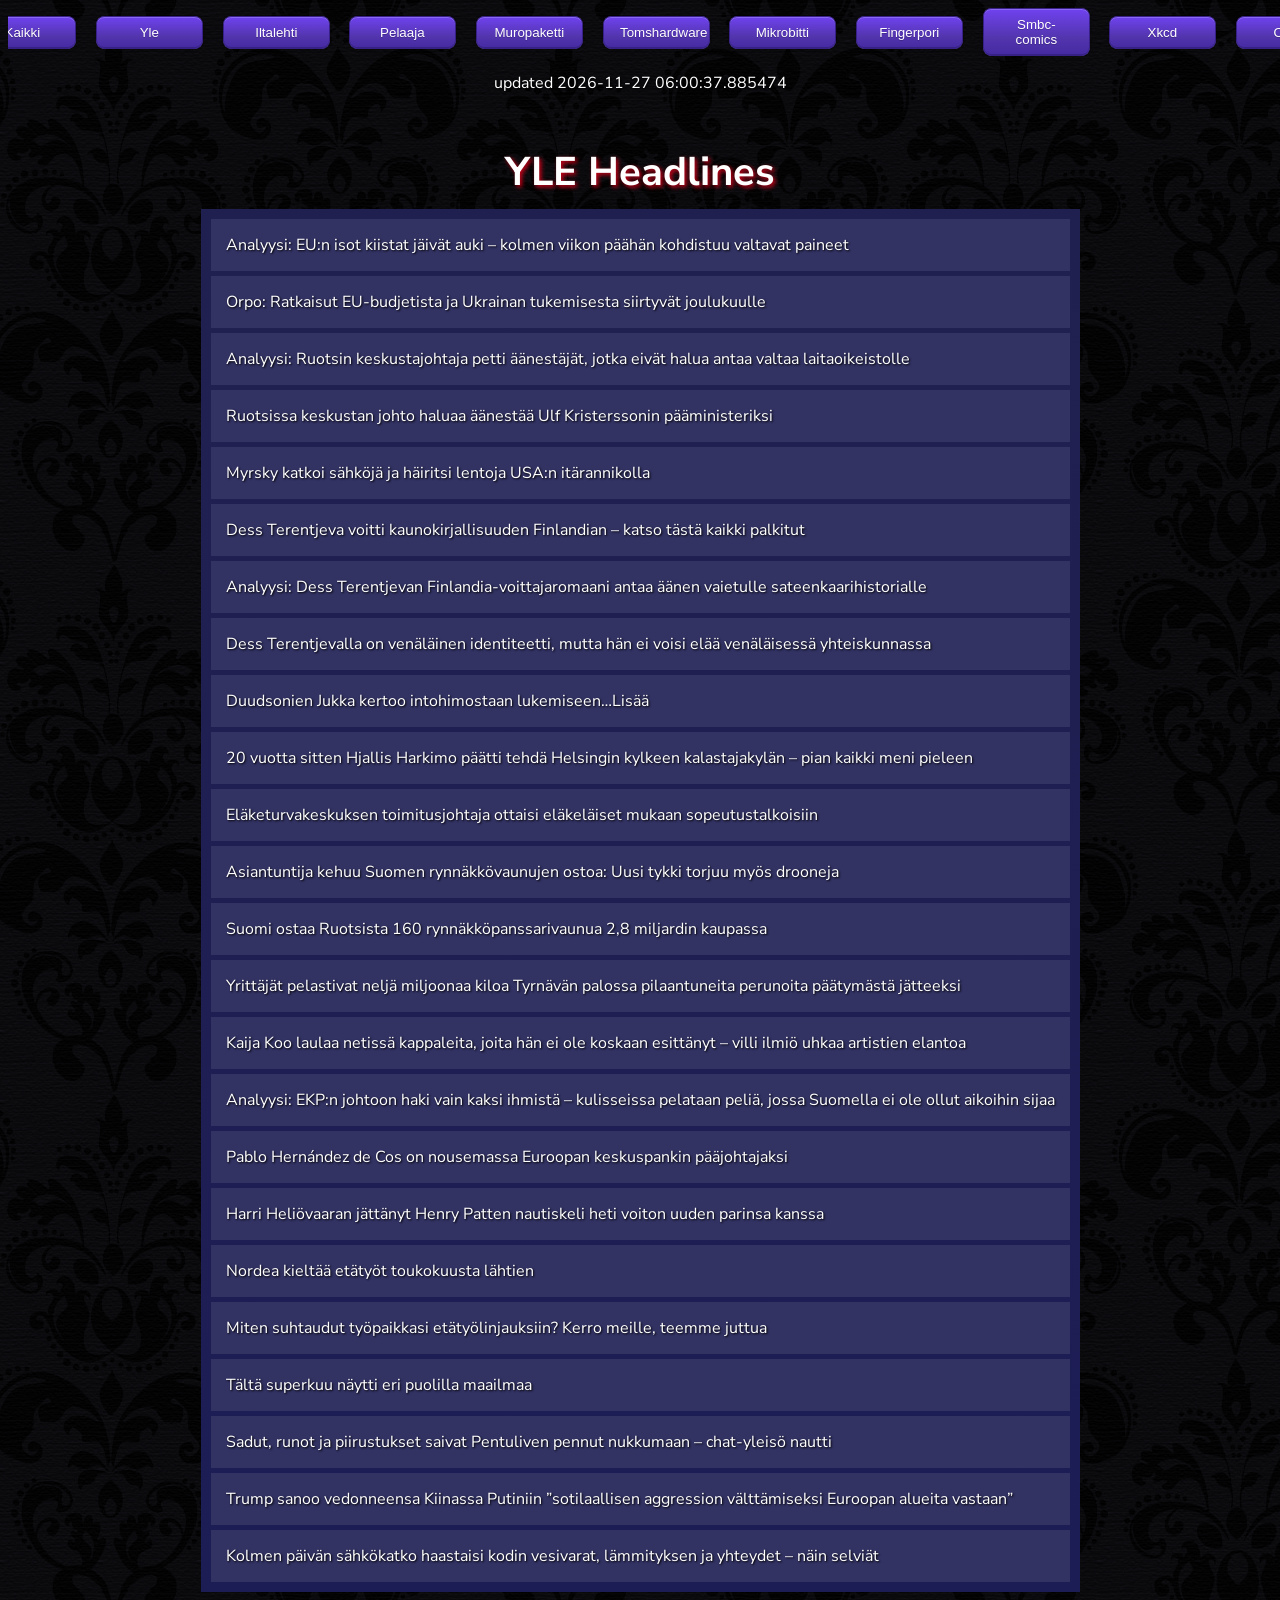
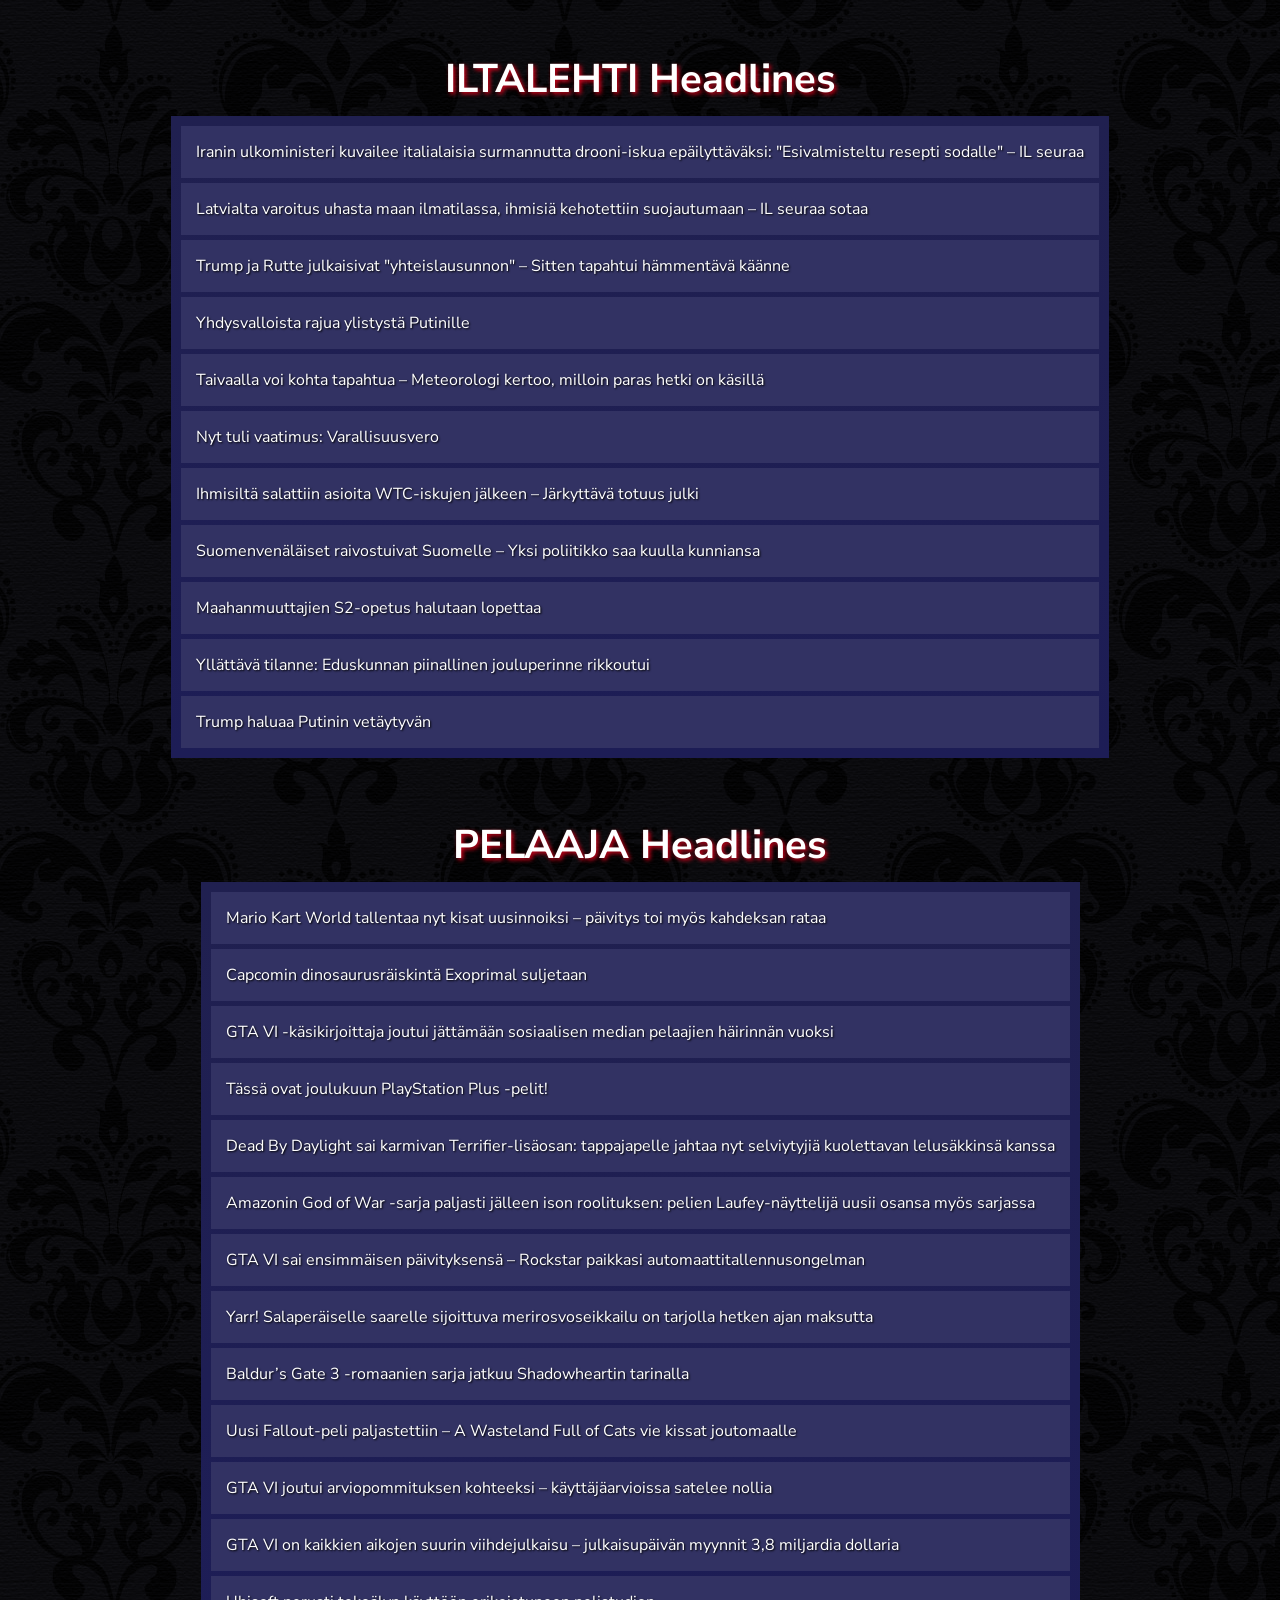
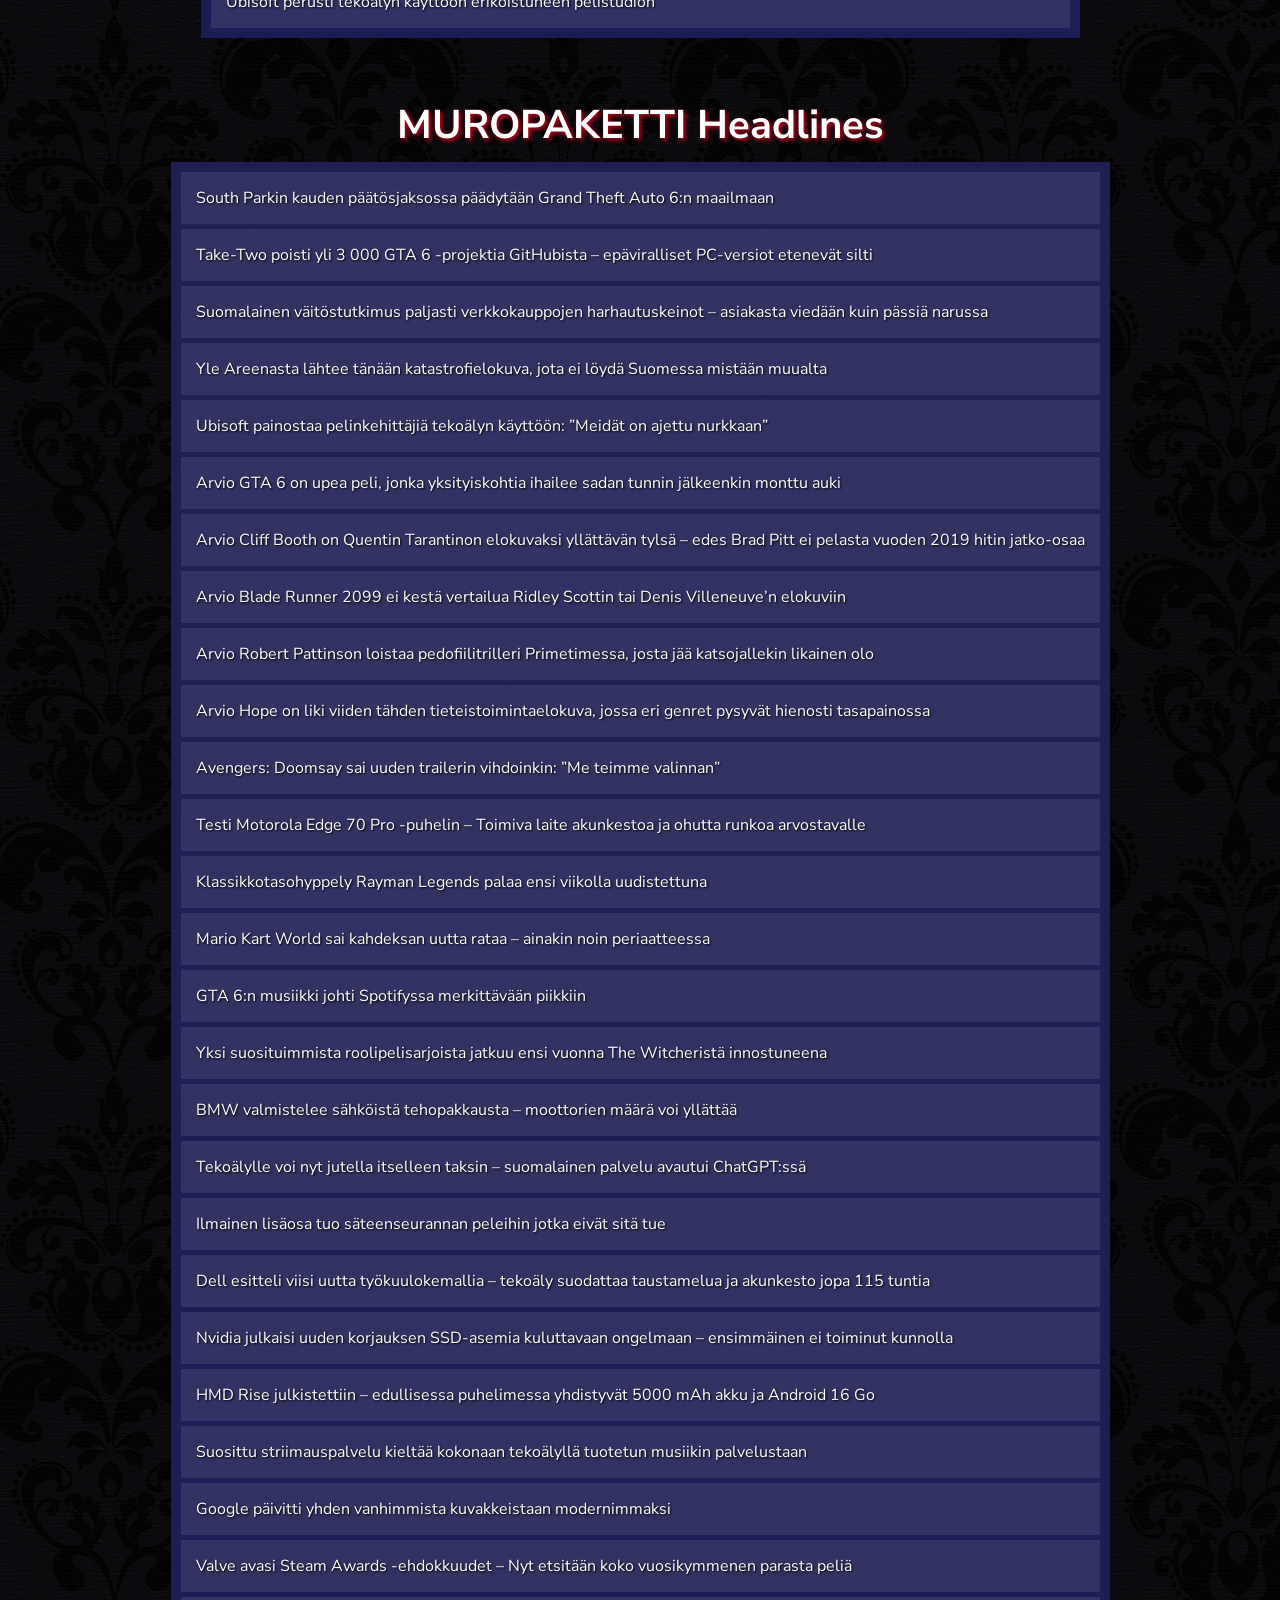
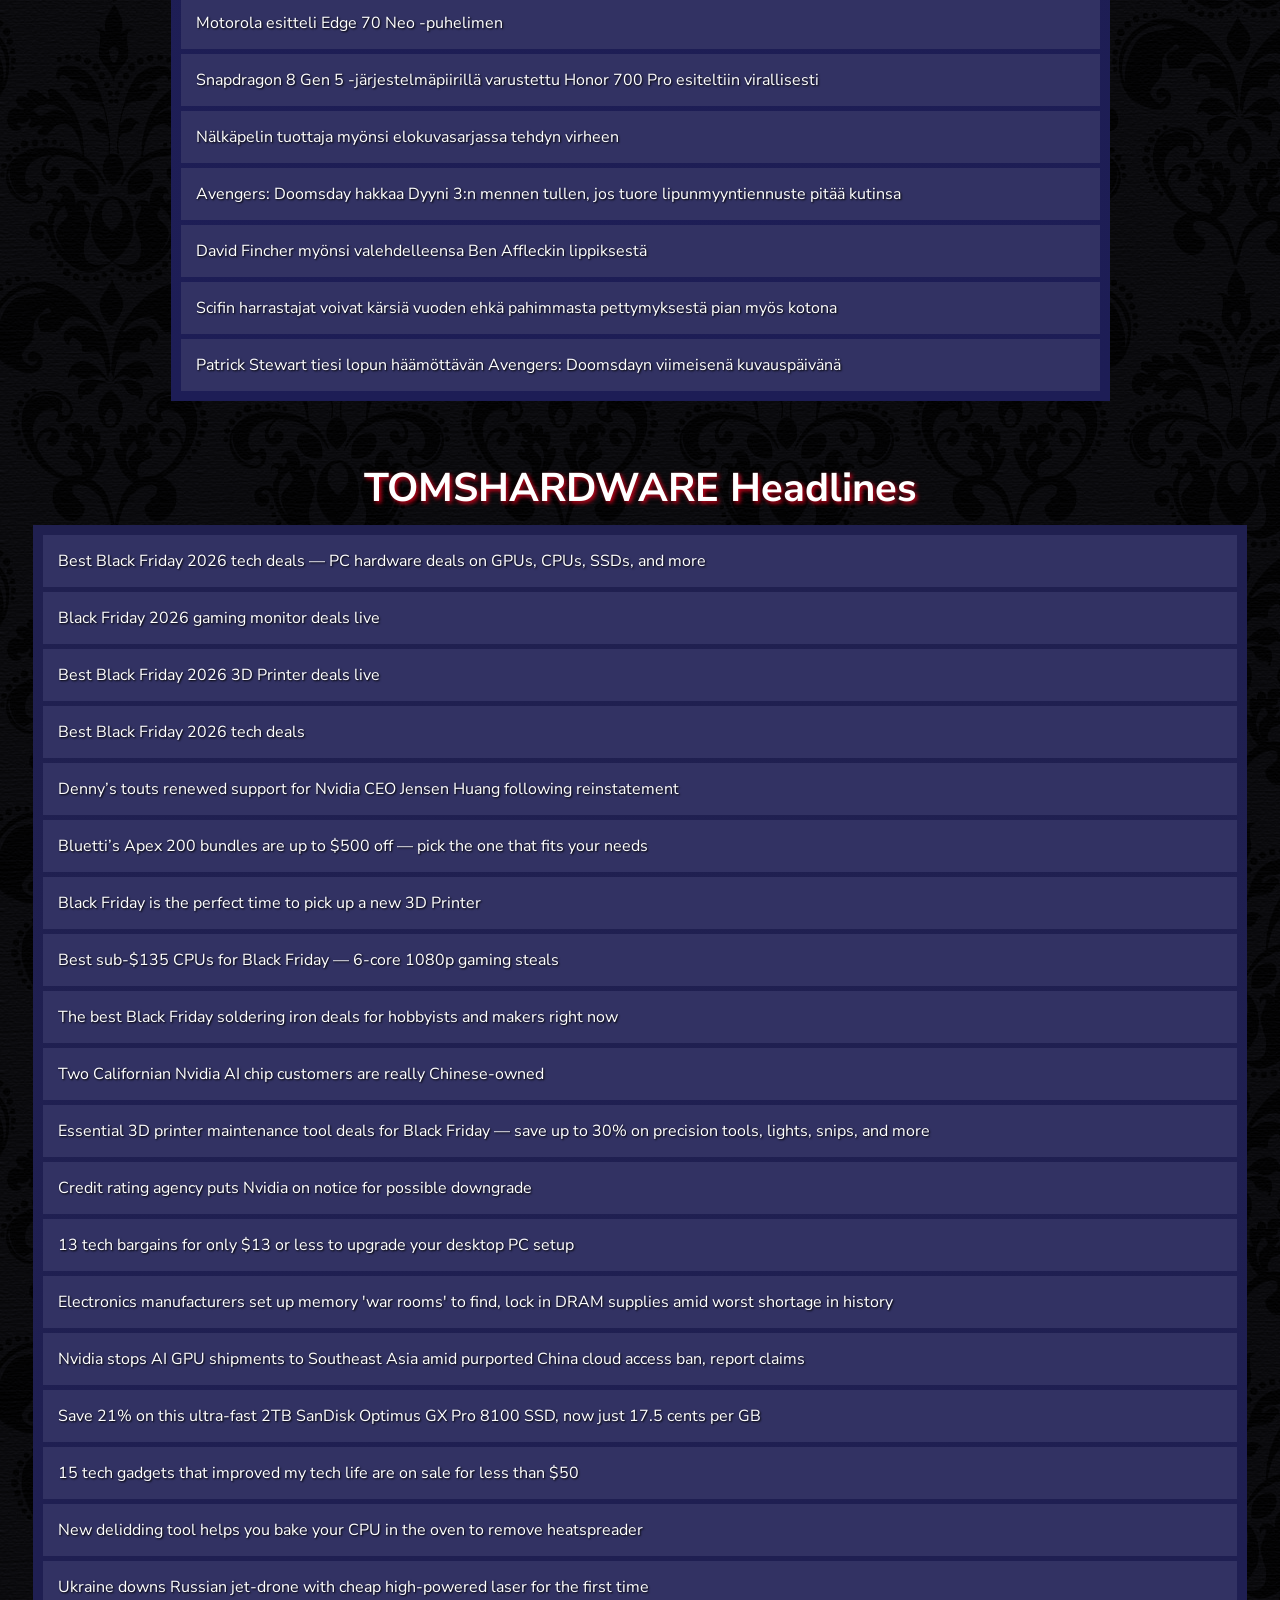
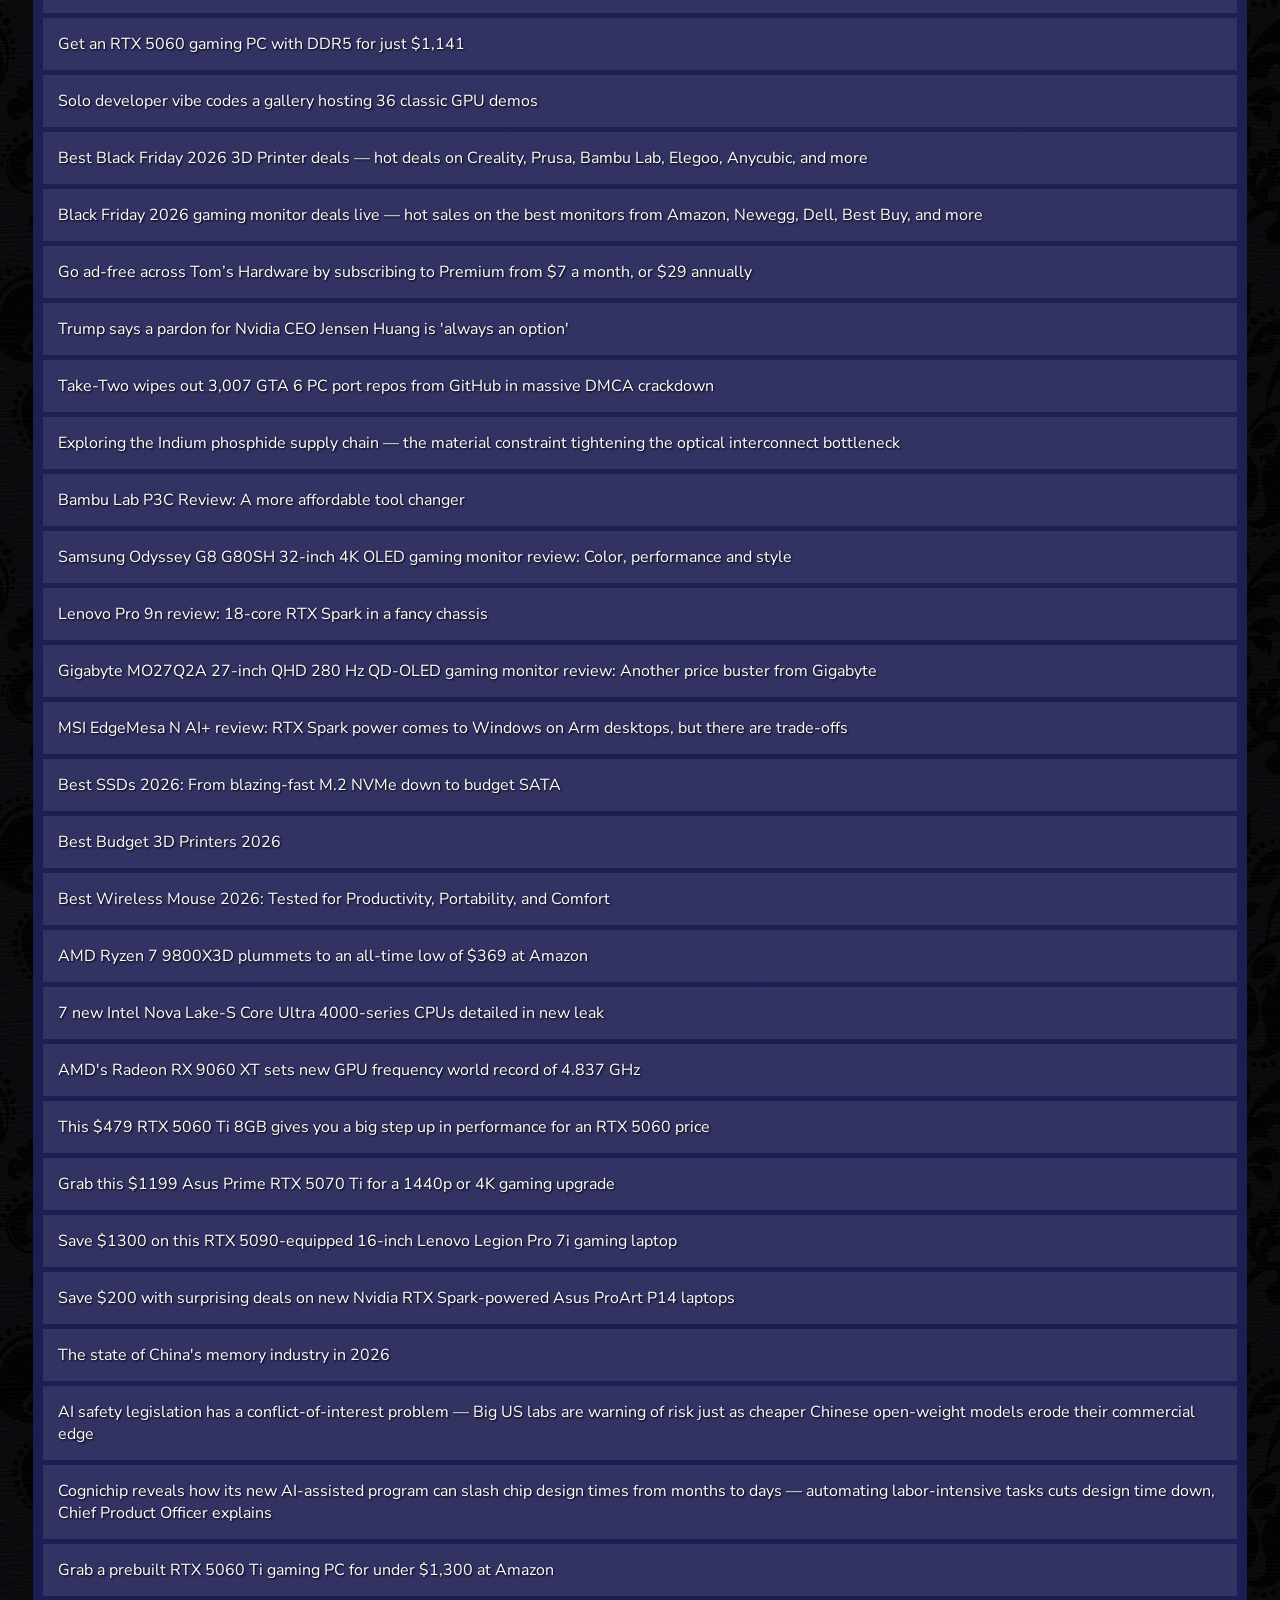
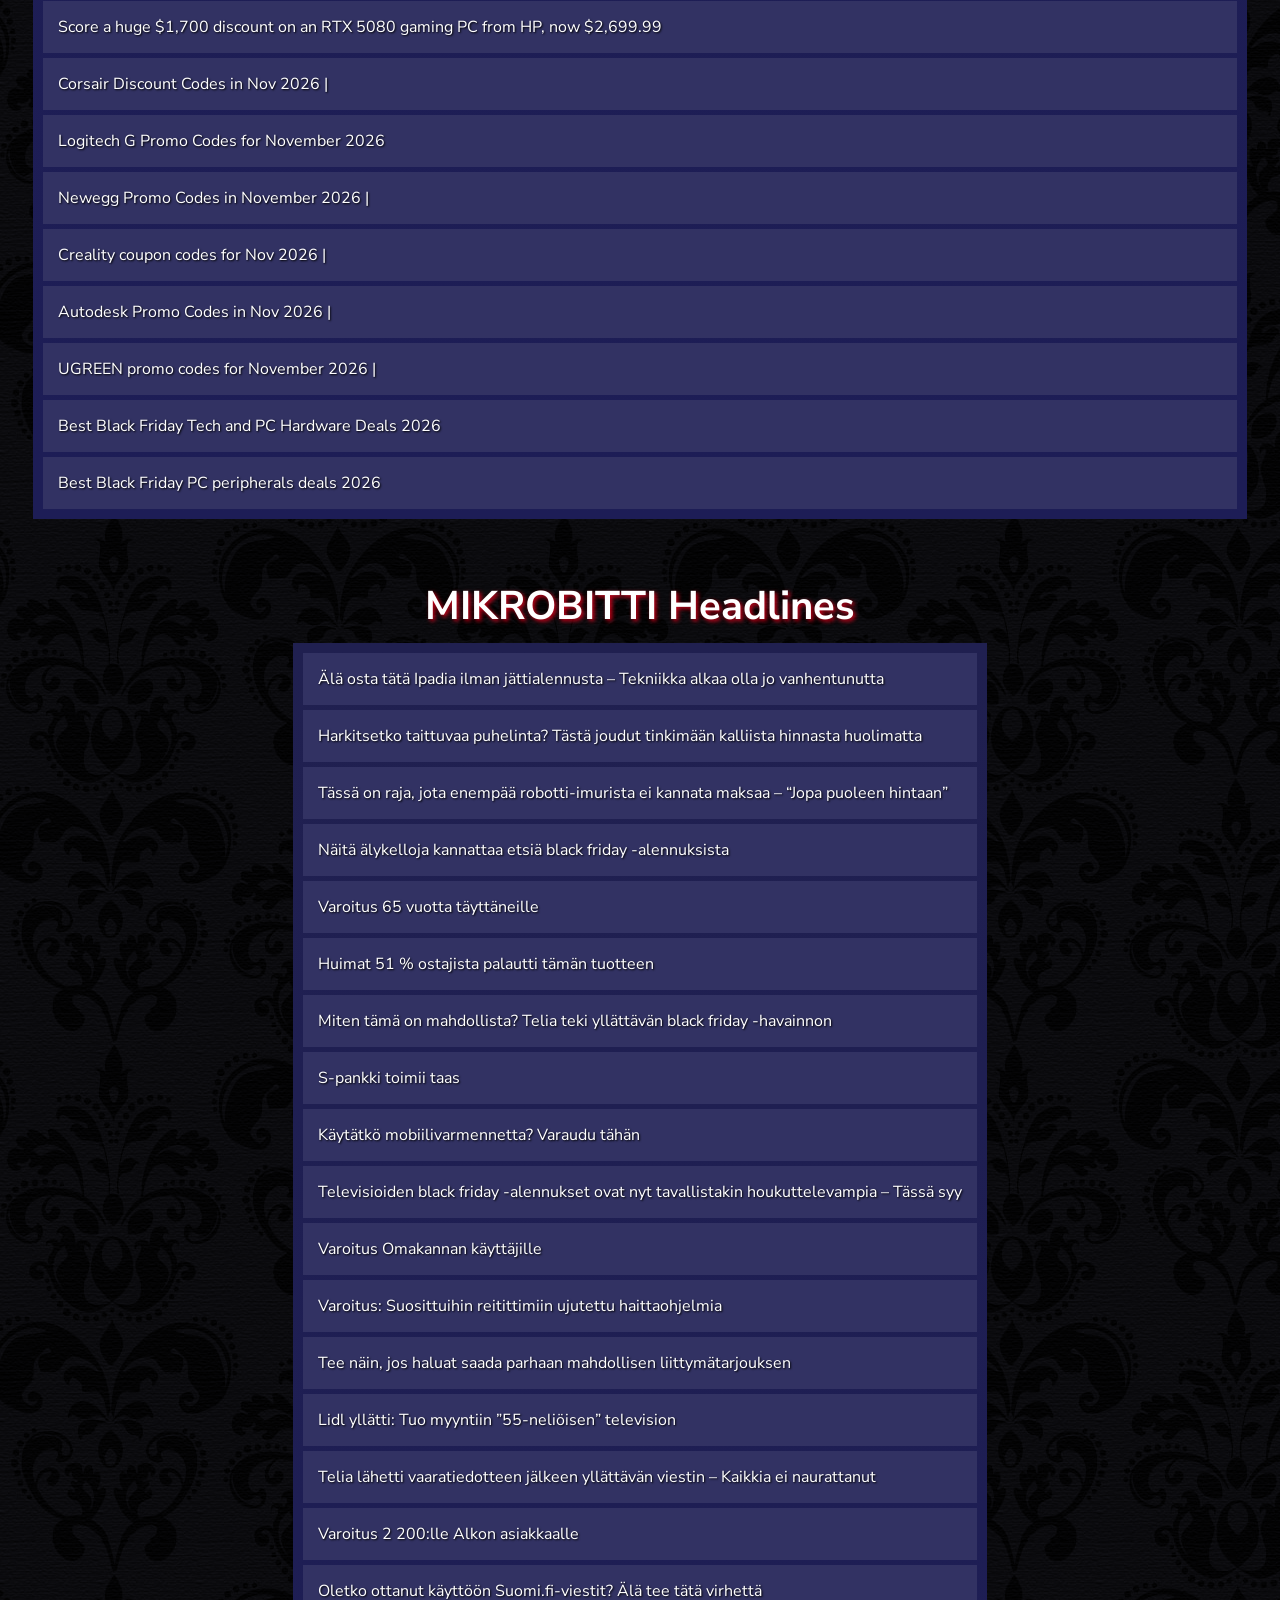
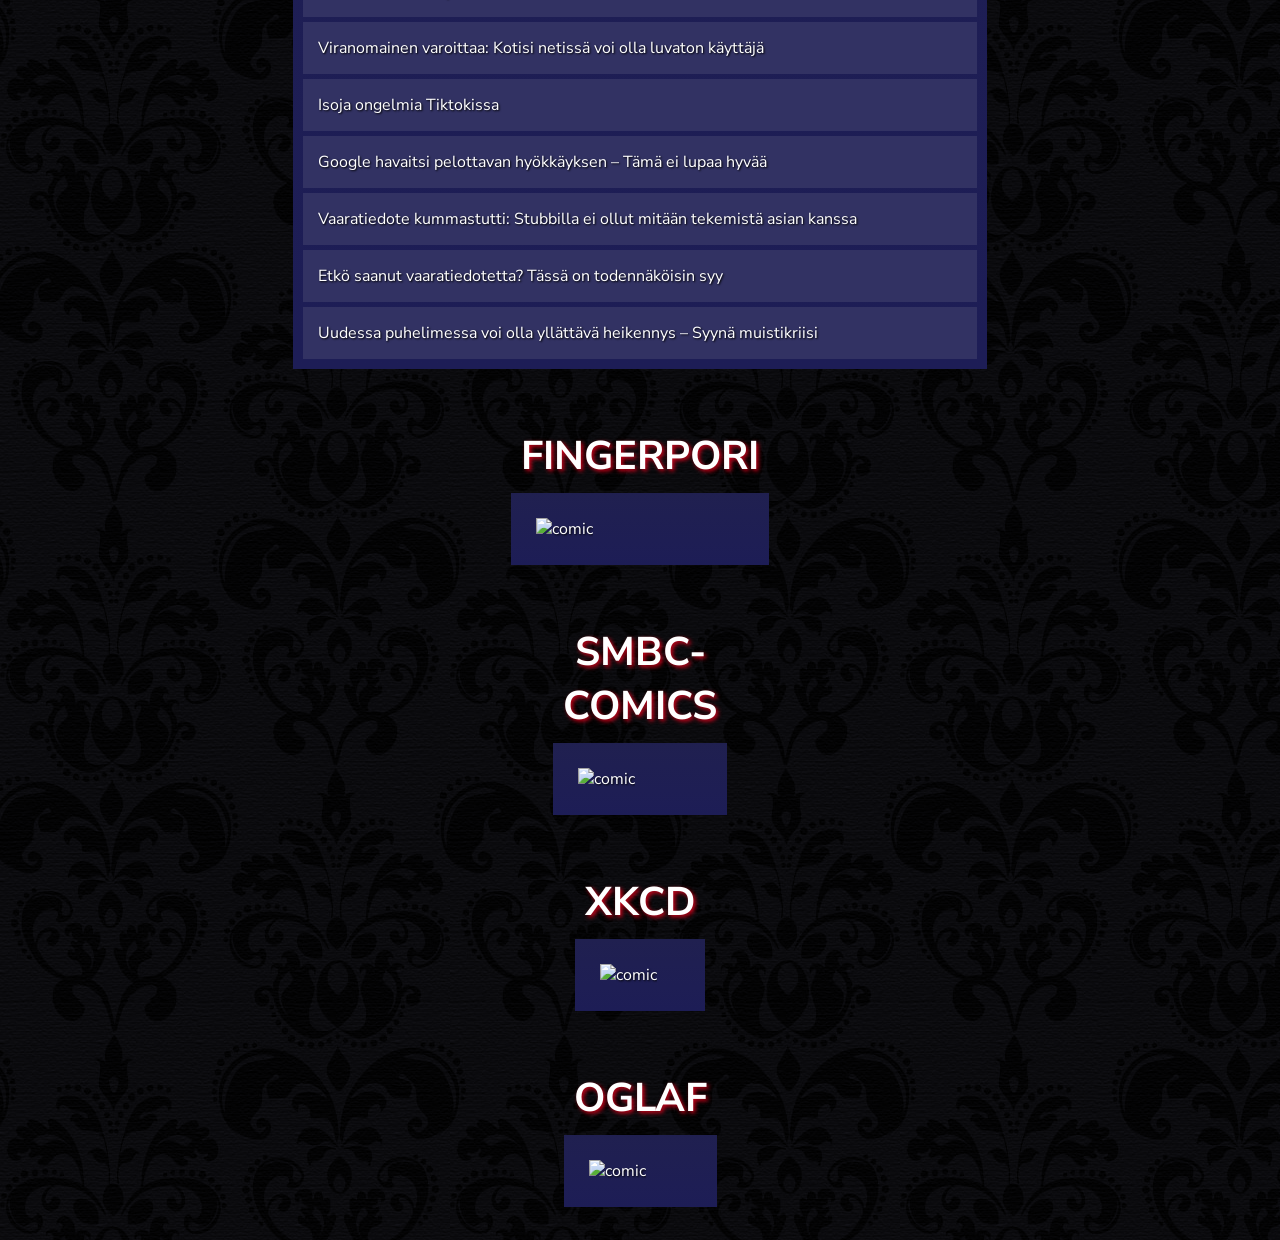
==== commit 11de4dc0: "Daily news update 2026-11-27 06:00:37" ====
--- a/news.html
+++ b/news.html
@@ -47,7 +47,7 @@
   </nav>
   <div id="container">
    <p>
-    updated 2026-11-26 06:00:35.520753
+    updated 2026-11-27 06:00:37.885474
    </p>
    <table class="taulu" id="taulu0">
     <caption>
@@ -55,127 +55,169 @@
     </caption>
     <tr>
      <td style="background: #323263;">
-      <a href="https://yle.fi/a/74-20258707">
-       EU-johtajat käyvät rahasta kovaa vääntöä – taustalla häilyvät Putin ja Le Pen
-      </a>
-     </td>
-    </tr>
-    <tr>
-     <td style="background: #323263;">
-      <a href="https://yle.fi/a/74-20259022">
-       New Yorkissa kiitospäivän paraatia lykätään lähestyvän myräkän vuoksi
-      </a>
-     </td>
-    </tr>
-    <tr>
-     <td style="background: #323263;">
-      <a href="https://yle.fi/a/74-20259017">
-       Duran Duranin kitaristi Andy Taylor on kuollut
-      </a>
-     </td>
-    </tr>
-    <tr>
-     <td style="background: #323263;">
-      <a href="https://yle.fi/a/74-20259018">
-       Pörssisähkö on tänään kallista
-      </a>
-     </td>
-    </tr>
-    <tr>
-     <td style="background: #323263;">
-      <a href="https://yle.fi/a/74-20259020">
-       Kirjallisuuden Finlandia-palkintojen saajat selviävät tänään
+      <a href="https://yle.fi/a/74-20259270">
+       Analyysi: EU:n isot kiistat jäivät auki – kolmen viikon päähän kohdistuu valtavat paineet
+      </a>
+     </td>
+    </tr>
+    <tr>
+     <td style="background: #323263;">
+      <a href="https://yle.fi/a/74-20259271">
+       Orpo: Ratkaisut EU-budjetista ja Ukrainan tukemisesta siirtyvät joulukuulle
+      </a>
+     </td>
+    </tr>
+    <tr>
+     <td style="background: #323263;">
+      <a href="https://yle.fi/a/74-20259258">
+       Analyysi: Ruotsin keskustajohtaja petti äänestäjät, jotka eivät halua antaa valtaa laitaoikeistolle
+      </a>
+     </td>
+    </tr>
+    <tr>
+     <td style="background: #323263;">
+      <a href="https://yle.fi/a/74-20259253">
+       Ruotsissa keskustan johto haluaa äänestää Ulf Kristerssonin pääministeriksi
+      </a>
+     </td>
+    </tr>
+    <tr>
+     <td style="background: #323263;">
+      <a href="https://yle.fi/a/74-20259267">
+       Myrsky katkoi sähköjä ja häiritsi lentoja USA:n itärannikolla
+      </a>
+     </td>
+    </tr>
+    <tr>
+     <td style="background: #323263;">
+      <a href="https://yle.fi/a/74-20255511">
+       Dess Terentjeva voitti kaunokirjallisuuden Finlandian – katso tästä kaikki palkitut
+      </a>
+     </td>
+    </tr>
+    <tr>
+     <td style="background: #323263;">
+      <a href="https://yle.fi/a/74-20258968">
+       Analyysi: Dess Terentjevan Finlandia-voittajaromaani antaa äänen vaietulle sateenkaarihistorialle
+      </a>
+     </td>
+    </tr>
+    <tr>
+     <td style="background: #323263;">
+      <a href="https://yle.fi/a/74-20255352">
+       Dess Terentjevalla on venäläinen identiteetti, mutta hän ei voisi elää venäläisessä yhteiskunnassa
+      </a>
+     </td>
+    </tr>
+    <tr>
+     <td style="background: #323263;">
+      <a href="https://yle.fi/v/video/91-20259252">
+       Duudsonien Jukka kertoo intohimostaan lukemiseen…Lisää
+      </a>
+     </td>
+    </tr>
+    <tr>
+     <td style="background: #323263;">
+      <a href="https://yle.fi/a/74-20249339">
+       20 vuotta sitten Hjallis Harkimo päätti tehdä Helsingin kylkeen kalastajakylän – pian kaikki meni pieleen
+      </a>
+     </td>
+    </tr>
+    <tr>
+     <td style="background: #323263;">
+      <a href="https://yle.fi/a/74-20259265">
+       Eläketurvakeskuksen toimitusjohtaja ottaisi eläkeläiset mukaan sopeutustalkoisiin
+      </a>
+     </td>
+    </tr>
+    <tr>
+     <td style="background: #323263;">
+      <a href="https://yle.fi/a/74-20259172">
+       Asiantuntija kehuu Suomen rynnäkkövaunujen ostoa: Uusi tykki torjuu myös drooneja
+      </a>
+     </td>
+    </tr>
+    <tr>
+     <td style="background: #323263;">
+      <a href="https://yle.fi/a/74-20259067">
+       Suomi ostaa Ruotsista 160 rynnäkköpanssarivaunua 2,8 miljardin kaupassa
+      </a>
+     </td>
+    </tr>
+    <tr>
+     <td style="background: #323263;">
+      <a href="https://yle.fi/a/74-20258919">
+       Yrittäjät pelastivat neljä miljoonaa kiloa Tyrnävän palossa pilaantuneita perunoita päätymästä jätteeksi
+      </a>
+     </td>
+    </tr>
+    <tr>
+     <td style="background: #323263;">
+      <a href="https://yle.fi/a/74-20259189">
+       Kaija Koo laulaa netissä kappaleita, joita hän ei ole koskaan esittänyt – villi ilmiö uhkaa artistien elantoa
+      </a>
+     </td>
+    </tr>
+    <tr>
+     <td style="background: #323263;">
+      <a href="https://yle.fi/a/74-20259021">
+       Analyysi: EKP:n johtoon haki vain kaksi ihmistä – kulisseissa pelataan peliä, jossa Suomella ei ole ollut aikoihin sijaa
+      </a>
+     </td>
+    </tr>
+    <tr>
+     <td style="background: #323263;">
+      <a href="https://yle.fi/a/74-20259209">
+       Pablo Hernández de Cos on nousemassa Euroopan keskuspankin pääjohtajaksi
+      </a>
+     </td>
+    </tr>
+    <tr>
+     <td style="background: #323263;">
+      <a href="https://yle.fi/a/74-20259256">
+       Harri Heliövaaran jättänyt Henry Patten nautiskeli heti voiton uuden parinsa kanssa
+      </a>
+     </td>
+    </tr>
+    <tr>
+     <td style="background: #323263;">
+      <a href="https://yle.fi/a/74-20259110">
+       Nordea kieltää etätyöt toukokuusta lähtien
+      </a>
+     </td>
+    </tr>
+    <tr>
+     <td style="background: #323263;">
+      <a href="https://yle.fi/a/74-20259149">
+       Miten suhtaudut työpaikkasi etätyölinjauksiin? Kerro meille, teemme juttua
+      </a>
+     </td>
+    </tr>
+    <tr>
+     <td style="background: #323263;">
+      <a href="https://yle.fi/a/74-20259090">
+       Tältä superkuu näytti eri puolilla maailmaa
       </a>
      </td>
     </tr>
     <tr>
      <td style="background: #323263;">
       <a href="https://yle.fi/a/74-20258030">
-       Pentuliven pennut toivat iloa ryhmäkodin asukkaille: ”Tuntuu siltä, että maailmassa ei olisi muuta kuin pentu ja minä”
-      </a>
-     </td>
-    </tr>
-    <tr>
-     <td style="background: #323263;">
-      <a href="https://yle.fi/a/74-20258996">
-       Nasa törmäsi tahallaan asteroidiin, jotta ei kävisi kuin dinosauruksille – kuvat julki
-      </a>
-     </td>
-    </tr>
-    <tr>
-     <td style="background: #323263;">
-      <a href="https://yle.fi/a/74-20259019">
-       Britanniassa EU-diili tänään parlamentin pöydälle
-      </a>
-     </td>
-    </tr>
-    <tr>
-     <td style="background: #323263;">
-      <a href="https://yle.fi/a/74-20259005">
-       Tulipalossa vaurioitunut natsien Kotkanpesä-vierastalo kunnostetaan
-      </a>
-     </td>
-    </tr>
-    <tr>
-     <td style="background: #323263;">
-      <a href="https://yle.fi/a/74-20244158">
-       Rahansa menettäneet sijoittajat suuttuivat Samppa Lajuselle: vaativat poliisia tutkimaan
-      </a>
-     </td>
-    </tr>
-    <tr>
-     <td style="background: #323263;">
-      <a href="https://yle.fi/a/74-20258927">
-       Ahvenanmaan sukellusonnettomuus: sukeltaja on kuollut sairaalassa
-      </a>
-     </td>
-    </tr>
-    <tr>
-     <td style="background: #323263;">
-      <a href="https://yle.fi/a/74-20258491">
-       Sopeutumisrahalle siirtyvä Anna Kontula: ”Pystyn oikeisiin töihin, jos on ihan pakko”
-      </a>
-     </td>
-    </tr>
-    <tr>
-     <td style="background: #323263;">
-      <a href="https://yle.fi/v/video/91-20258863">
-       Viranomaiset antoivat vaaratiedotekokeilulle 9-, mutta entä kansalaiset?…Lisää
-      </a>
-     </td>
-    </tr>
-    <tr>
-     <td style="background: #323263;">
-      <a href="https://yle.fi/a/74-20258967">
-       WSJ: Stubb ja Støre saivat oligarkin avulla yhteyden Putiniin
-      </a>
-     </td>
-    </tr>
-    <tr>
-     <td style="background: #323263;">
-      <a href="https://yle.fi/a/74-20257481">
-       Tuhansia saunoja testannut on yllättynyt Suomen tasosta: ”Ei pitäisi olla rakettitiedettä, mutta silti ollaan hukassa”
-      </a>
-     </td>
-    </tr>
-    <tr>
-     <td style="background: #323263;">
-      <a href="https://yle.fi/a/74-20258907">
-       Kaikki sähköyhtiöt eivät innostu kolmen päivän sähkökatkoista – Elenia: ”Koko maan tavoitteita ei ole syytä muuttaa”
-      </a>
-     </td>
-    </tr>
-    <tr>
-     <td style="background: #323263;">
-      <a href="https://yle.fi/a/74-20257968">
-       Sähköyhtiöt ehdottavat: Myrskyn iskiessä maalla voisi elää kolme päivää ilman sähköä
-      </a>
-     </td>
-    </tr>
-    <tr>
-     <td style="background: #323263;">
-      <a href="https://yle.fi/a/74-20258739">
-       Professori: Sähkökatkojen sallittua kestoa on pidennettävä, jotta siirtohinnat eivät enää nousisi
+       Sadut, runot ja piirustukset saivat Pentuliven pennut nukkumaan – chat-yleisö nautti
+      </a>
+     </td>
+    </tr>
+    <tr>
+     <td style="background: #323263;">
+      <a href="https://yle.fi/a/74-20010573">
+       Trump sanoo vedonneensa Kiinassa Putiniin ”sotilaallisen aggression välttämiseksi Euroopan alueita vastaan”
+      </a>
+     </td>
+    </tr>
+    <tr>
+     <td style="background: #323263;">
+      <a href="https://yle.fi/a/74-20258852">
+       Kolmen päivän sähkökatko haastaisi kodin vesivarat, lämmityksen ja yhteydet – näin selviät
       </a>
      </td>
     </tr>
@@ -186,78 +228,78 @@
     </caption>
     <tr>
      <td style="background: #323263;">
-      <a href="https://www.iltalehti.fi/kotimaa/a/abb9e3e8-3cf2-4555-abe9-6f5cb89f7c94">
-       Sähkön hintaan hurja nousu – Asiantuntija: ”Aika kova”
-      </a>
-     </td>
-    </tr>
-    <tr>
-     <td style="background: #323263;">
       <a href="https://www.iltalehti.fi/ulkomaat/a/eb6eadb6-141d-4420-943e-8a8490ebc6ea">
-       Trumpin vävy kritisoi Eurooppaa: "Eivät todellakaan tehneet vaikutusta" – IL seuraa
+       Iranin ulkoministeri kuvailee italialaisia surmannutta drooni-iskua epäilyttäväksi: "Esivalmisteltu resepti sodalle" – IL seuraa
       </a>
      </td>
     </tr>
     <tr>
      <td style="background: #323263;">
       <a href="https://www.iltalehti.fi/ulkomaat/a/4447f19e-a4b6-4941-b23f-86ade1231d46">
-       Venäjä kasvattaa sotabudjettiaan, kansalle tyly isku – IL seuraa
-      </a>
-     </td>
-    </tr>
-    <tr>
-     <td style="background: #323263;">
-      <a href="https://www.iltalehti.fi/ulkomaat/a/e513162a-5c44-42a1-983e-d5d8b702db48">
-       Gävlen olkipukki palaa
-      </a>
-     </td>
-    </tr>
-    <tr>
-     <td style="background: #323263;">
-      <a href="https://www.iltalehti.fi/politiikka/a/a3da93a3-524c-4f51-8a83-4134da648a70">
-       Sture Fjäder uhkaa eroavansa, jos kokoomus menee hallitukseen tämän puolueen kanssa
-      </a>
-     </td>
-    </tr>
-    <tr>
-     <td style="background: #323263;">
-      <a href="https://www.iltalehti.fi/kotimaa/a/66b7f883-fa16-477e-bd85-d7938d1e280d">
-       Jyväskyläläismies, 33, piinasi lapsia julmalla tavalla
-      </a>
-     </td>
-    </tr>
-    <tr>
-     <td style="background: #323263;">
-      <a href="https://www.iltalehti.fi/paakirjoitus/a/62e4f444-8216-49e2-bd56-0bd7c8168256">
-       Pääkirjoitus: Ukrainan karut opetukset laittavat kenraaleihin vauhtia – Tätä halutaan nyt
-      </a>
-     </td>
-    </tr>
-    <tr>
-     <td style="background: #323263;">
-      <a href="https://www.iltalehti.fi/kotimaa/a/bdebeb12-57b2-4235-8622-caed0a2eb86c">
-       Suomalaisessa ydinvoimalassa on jotain vikaa – Tästä on kyse
-      </a>
-     </td>
-    </tr>
-    <tr>
-     <td style="background: #323263;">
-      <a href="https://www.iltalehti.fi/kotimaa/a/21c1df62-2f51-4fa6-8f13-c95fb819160c">
-       Liedon turmasillan kohtalo varmistui – Tällainen on hintalappu
-      </a>
-     </td>
-    </tr>
-    <tr>
-     <td style="background: #323263;">
-      <a href="https://www.iltalehti.fi/politiikka/a/689a046d-3e85-4532-8361-da06b11625c2">
-       ”Ollaanko niin sanotusti pihalla?” – Komentaja Janne Jaakkolalta harvinaisen kovaa puhetta
-      </a>
-     </td>
-    </tr>
-    <tr>
-     <td style="background: #323263;">
-      <a href="https://www.iltalehti.fi/ulkomaat/a/004c03bb-c2d8-43f7-b2be-c1caed9fc162">
-       Kreml raivoissaan Suomenlahden tapahtumista – Asiantuntija kertoo, mihin nyt pitää varautua
+       Latvialta varoitus uhasta maan ilmatilassa, ihmisiä kehotettiin suojautumaan – IL seuraa sotaa
+      </a>
+     </td>
+    </tr>
+    <tr>
+     <td style="background: #323263;">
+      <a href="https://www.iltalehti.fi/ulkomaat/a/80e21547-910c-4215-a03e-d62f24ab56b1">
+       Trump ja Rutte julkaisivat "yhteislausunnon" – Sitten tapahtui hämmentävä käänne
+      </a>
+     </td>
+    </tr>
+    <tr>
+     <td style="background: #323263;">
+      <a href="https://www.iltalehti.fi/ulkomaat/a/e03d146d-5c9e-4cd9-a398-61206c2a2814">
+       Yhdysvalloista rajua ylistystä Putinille
+      </a>
+     </td>
+    </tr>
+    <tr>
+     <td style="background: #323263;">
+      <a href="https://www.iltalehti.fi/kotimaa/a/e22e6d4a-0c44-46ab-a41e-80030c57628f">
+       Taivaalla voi kohta tapahtua – Meteorologi kertoo, milloin paras hetki on käsillä
+      </a>
+     </td>
+    </tr>
+    <tr>
+     <td style="background: #323263;">
+      <a href="https://www.iltalehti.fi/talous/a/4e033a23-8bb0-4582-a909-2baa874adcfe">
+       Nyt tuli vaatimus: Varallisuusvero
+      </a>
+     </td>
+    </tr>
+    <tr>
+     <td style="background: #323263;">
+      <a href="https://www.iltalehti.fi/ulkomaat/a/8a8e49e6-9858-4f26-82f0-db00d4ff07e3">
+       Ihmisiltä salattiin asioita WTC-iskujen jälkeen – Järkyttävä totuus julki
+      </a>
+     </td>
+    </tr>
+    <tr>
+     <td style="background: #323263;">
+      <a href="https://www.iltalehti.fi/ulkomaat/a/7c632d7d-d2e2-4c7b-bfab-ea02d6fda7c3">
+       Suomenvenäläiset raivostuivat Suomelle – Yksi poliitikko saa kuulla kunniansa
+      </a>
+     </td>
+    </tr>
+    <tr>
+     <td style="background: #323263;">
+      <a href="https://www.iltalehti.fi/politiikka/a/3f17d3ba-cc25-497c-a132-da1a8cd68c04">
+       Maahanmuuttajien S2-opetus halutaan lopettaa
+      </a>
+     </td>
+    </tr>
+    <tr>
+     <td style="background: #323263;">
+      <a href="https://www.iltalehti.fi/politiikka/a/550cecd7-4621-4006-93d6-ddf6313d596f">
+       Yllättävä tilanne: Eduskunnan piinallinen jouluperinne rikkoutui
+      </a>
+     </td>
+    </tr>
+    <tr>
+     <td style="background: #323263;">
+      <a href="https://www.iltalehti.fi/ulkomaat/a/9acc473b-e62d-4e93-b07e-ff1ad4058485">
+       Trump haluaa Putinin vetäytyvän
       </a>
      </td>
     </tr>
@@ -268,6 +310,41 @@
     </caption>
     <tr>
      <td style="background: #323263;">
+      <a href="https://www.pelaaja.fi/uutiset/mario-kart-world-tallentaa-nyt-kisat-uusinnoiksi-paivitys-toi-myos-kahdeksan-rataa/">
+       Mario Kart World tallentaa nyt kisat uusinnoiksi – päivitys toi myös kahdeksan rataa
+      </a>
+     </td>
+    </tr>
+    <tr>
+     <td style="background: #323263;">
+      <a href="https://www.pelaaja.fi/uutiset/capcomin-dinosaurusraiskinta-exoprimal-suljetaan/">
+       Capcomin dinosaurusräiskintä Exoprimal suljetaan
+      </a>
+     </td>
+    </tr>
+    <tr>
+     <td style="background: #323263;">
+      <a href="https://www.pelaaja.fi/uutiset/gta-vi-kasikirjoittaja-joutui-jattamaan-sosiaalisen-median-pelaajien-hairinnan-vuoksi/">
+       GTA VI -käsikirjoittaja joutui jättämään sosiaalisen median pelaajien häirinnän vuoksi
+      </a>
+     </td>
+    </tr>
+    <tr>
+     <td style="background: #323263;">
+      <a href="https://www.pelaaja.fi/uutiset/tassa-ovat-joulukuun-playstation-plus-pelit-4/">
+       Tässä ovat joulukuun PlayStation Plus -pelit!
+      </a>
+     </td>
+    </tr>
+    <tr>
+     <td style="background: #323263;">
+      <a href="https://www.pelaaja.fi/uutiset/dead-by-daylight-sai-karmivan-terrifier-lisaosan-tappajapelle-jahtaa-nyt-selviytyjia-kuolettavan-lelusakkinsa-kanssa/">
+       Dead By Daylight sai karmivan Terrifier-lisäosan: tappajapelle jahtaa nyt selviytyjiä kuolettavan lelusäkkinsä kanssa
+      </a>
+     </td>
+    </tr>
+    <tr>
+     <td style="background: #323263;">
       <a href="https://www.pelaaja.fi/uutiset/amazonin-god-of-war-sarja-paljasti-jalleen-ison-roolituksen-pelien-laufey-nayttelija-uusii-osansa-myos-sarjassa/">
        Amazonin God of War -sarja paljasti jälleen ison roolituksen: pelien Laufey-näyttelijä uusii osansa myös sarjassa
       </a>
@@ -319,41 +396,6 @@
      <td style="background: #323263;">
       <a href="https://www.pelaaja.fi/uutiset/ubisoft-perusti-tekoalyn-kayttoon-erikoistuneen-pelistudion/">
        Ubisoft perusti tekoälyn käyttöön erikoistuneen pelistudion
-      </a>
-     </td>
-    </tr>
-    <tr>
-     <td style="background: #323263;">
-      <a href="https://www.pelaaja.fi/uutiset/tassa-he-ovat-gta-vi-paanayttelijat-paljastettiin-lahes-vuosikymmenen-salailun-jalkeen/">
-       Tässä he ovat: GTA VI -päänäyttelijät paljastettiin lähes vuosikymmenen salailun jälkeen
-      </a>
-     </td>
-    </tr>
-    <tr>
-     <td style="background: #323263;">
-      <a href="https://www.pelaaja.fi/uutiset/guitar-hero-konkareiden-uusi-musiikkipeli-varhaisjulkaistiin-julkaisijana-toimii-oululainen-bonus-stage-publishing/">
-       Guitar Hero -konkareiden uusi musiikkipeli varhaisjulkaistiin – julkaisijana toimii oululainen Bonus Stage Publishing
-      </a>
-     </td>
-    </tr>
-    <tr>
-     <td style="background: #323263;">
-      <a href="https://www.pelaaja.fi/uutiset/gta-vi-julkaistiin-talta-ps5-ja-ps5-pro-versiot-nayttavat-rinnakkain/">
-       GTA VI julkaistiin – tältä PS5- ja PS5 Pro -versiot näyttävät rinnakkain
-      </a>
-     </td>
-    </tr>
-    <tr>
-     <td style="background: #323263;">
-      <a href="https://www.pelaaja.fi/uutiset/kotimainen-control-resonant/">
-       Kotimainen Control Resonant kisaa vuoden parhaan pelin tittelistä videopelien omassa Oscar-gaalassa – vastassa muun muassa GTA VI
-      </a>
-     </td>
-    </tr>
-    <tr>
-     <td style="background: #323263;">
-      <a href="https://www.pelaaja.fi/uutiset/rockstar-tyrmasi-toiveet-gta-vin-60-fpsn-tilasta-ps5-pron-suoritin-jaa-pullonkaulaksi/">
-       Rockstar tyrmäsi toiveet GTA VI:n 60 fps:n tilasta – PS5 Pron suoritin jää pullonkaulaksi
       </a>
      </td>
     </tr>
@@ -364,15 +406,134 @@
     </caption>
     <tr>
      <td style="background: #323263;">
-      <a href="https://muropaketti.com/yleinen/huhun-mukaan-nvidia-vahentaa-rtx-50-sarjan-naytonohjainten-toimituksia-ja-luvassa-on-viela-pahempiakin-uutisia/">
-       Huhun mukaan Nvidia vähentää RTX 50 -sarjan näytönohjainten toimituksia, ja luvassa on vielä pahempiakin uutisia
-      </a>
-     </td>
-    </tr>
-    <tr>
-     <td style="background: #323263;">
-      <a href="https://muropaketti.com/pelit/peliuutiset/playstation-plus-essentialin-joulukuun-2026-pelit-julkistettiin/">
-       PlayStation Plus Essentialin joulukuun 2026 pelit julkistettiin
+      <a href="https://muropaketti.com/elokuvat/elokuvauutiset/south-parkin-kauden-paatosjaksossa-paadytaan-grand-theft-auto-6n-maailmaan/">
+       South Parkin kauden päätösjaksossa päädytään Grand Theft Auto 6:n maailmaan
+      </a>
+     </td>
+    </tr>
+    <tr>
+     <td style="background: #323263;">
+      <a href="https://muropaketti.com/tietotekniikka/tietotekniikkauutiset/take-two-poisti-yli-3-000-gta-6-projektia-githubista-epaviralliset-pc-versiot-etenevat-silti/">
+       Take-Two poisti yli 3 000 GTA 6 -projektia GitHubista – epäviralliset PC-versiot etenevät silti
+      </a>
+     </td>
+    </tr>
+    <tr>
+     <td style="background: #323263;">
+      <a href="https://muropaketti.com/tietotekniikka/tietotekniikkauutiset/suomalainen-vaitostutkimus-paljasti-verkkokauppojen-harhautuskeinot-asiakasta-viedaan-kuin-passia-narussa/">
+       Suomalainen väitöstutkimus paljasti verkkokauppojen harhautuskeinot – asiakasta viedään kuin pässiä narussa
+      </a>
+     </td>
+    </tr>
+    <tr>
+     <td style="background: #323263;">
+      <a href="https://muropaketti.com/elokuvat/elokuvauutiset/yle-areenasta-lahtee-tanaan-katastrofielokuva-jota-ei-loyda-suomessa-mistaan-muualta/">
+       Yle Areenasta lähtee tänään katastrofielokuva, jota ei löydä Suomessa mistään muualta
+      </a>
+     </td>
+    </tr>
+    <tr>
+     <td style="background: #323263;">
+      <a href="https://muropaketti.com/pelit/peliuutiset/ubisoft-painostaa-pelinkehittajia-tekoalyn-kayttoon-meidat-on-ajettu-nurkkaan/">
+       Ubisoft painostaa pelinkehittäjiä tekoälyn käyttöön: ”Meidät on ajettu nurkkaan”
+      </a>
+     </td>
+    </tr>
+    <tr>
+     <td style="background: #323263;">
+      <a href="https://muropaketti.com/pelit/peliarvostelut/arvio-gta-6-on-upea-peli-jonka-yksityiskohtia-ihailee-sadan-tunnin-jalkeenkin-monttu-auki/">
+       Arvio  GTA 6 on upea peli, jonka yksityiskohtia ihailee sadan tunnin jälkeenkin monttu auki
+      </a>
+     </td>
+    </tr>
+    <tr>
+     <td style="background: #323263;">
+      <a href="https://muropaketti.com/elokuvat/elokuva-arvostelut/arvio-cliff-booth-on-quentin-tarantinon-elokuvaksi-yllattavan-tylsa-edes-brad-pitt-ei-pelasta-vuoden-2019-hitin-jatko-osaa/">
+       Arvio  Cliff Booth on Quentin Tarantinon elokuvaksi yllättävän tylsä – edes Brad Pitt ei pelasta vuoden 2019 hitin jatko-osaa
+      </a>
+     </td>
+    </tr>
+    <tr>
+     <td style="background: #323263;">
+      <a href="https://muropaketti.com/elokuvat/elokuva-arvostelut/arvio-blade-runner-2099-ei-kesta-vertailua-ridley-scottin-tai-denis-villeneuven-elokuviin/">
+       Arvio  Blade Runner 2099 ei kestä vertailua Ridley Scottin tai Denis Villeneuve’n elokuviin
+      </a>
+     </td>
+    </tr>
+    <tr>
+     <td style="background: #323263;">
+      <a href="https://muropaketti.com/elokuvat/elokuva-arvostelut/arvostelu-robert-pattinson-loistaa-pedofiilitrilleri-primetimessa-josta-jaa-katsojallekin-likainen-olo/">
+       Arvio  Robert Pattinson loistaa pedofiilitrilleri Primetimessa, josta jää katsojallekin likainen olo
+      </a>
+     </td>
+    </tr>
+    <tr>
+     <td style="background: #323263;">
+      <a href="https://muropaketti.com/elokuvat/elokuva-arvostelut/arvostelu-hope-on-liki-viiden-tahden-tieteistoimintaelokuva-jossa-eri-genret-pysyvat-hienosti-tasapainossa/">
+       Arvio  Hope on liki viiden tähden tieteistoimintaelokuva, jossa eri genret pysyvät hienosti tasapainossa
+      </a>
+     </td>
+    </tr>
+    <tr>
+     <td style="background: #323263;">
+      <a href="https://muropaketti.com/elokuvat/elokuvauutiset/avengers-doomsay-sai-uuden-trailerin-vihdoinkin-me-teimme-valinnan/">
+       Avengers: Doomsay sai uuden trailerin vihdoinkin: ”Me teimme valinnan”
+      </a>
+     </td>
+    </tr>
+    <tr>
+     <td style="background: #323263;">
+      <a href="https://muropaketti.com/mobiili/mobiilitestit/puhelimet/testi-motorola-edge-70-pro-puhelin/">
+       Testi  Motorola Edge 70 Pro -puhelin – Toimiva laite akunkestoa ja ohutta runkoa arvostavalle
+      </a>
+     </td>
+    </tr>
+    <tr>
+     <td style="background: #323263;">
+      <a href="https://muropaketti.com/pelit/peliuutiset/klassikkotasohyppely-rayman-legends-palaa-ensi-viikolla-uudistettuna/">
+       Klassikkotasohyppely Rayman Legends palaa ensi viikolla uudistettuna
+      </a>
+     </td>
+    </tr>
+    <tr>
+     <td style="background: #323263;">
+      <a href="https://muropaketti.com/pelit/peliuutiset/mario-kart-world-sai-perati-kahdeksan-uutta-karttaa/">
+       Mario Kart World sai kahdeksan uutta rataa – ainakin noin periaatteessa
+      </a>
+     </td>
+    </tr>
+    <tr>
+     <td style="background: #323263;">
+      <a href="https://muropaketti.com/pelit/peliuutiset/gta-6n-musiikkivalinnat-johtivat-merkittavaan-kuuntelupiikkiin-spotifyssa/">
+       GTA 6:n musiikki johti Spotifyssa merkittävään piikkiin
+      </a>
+     </td>
+    </tr>
+    <tr>
+     <td style="background: #323263;">
+      <a href="https://muropaketti.com/pelit/peliuutiset/fable-ei-voinut-turvautua-vain-pelisarjan-aiempiin-osiin/">
+       Yksi suosituimmista roolipelisarjoista jatkuu ensi vuonna The Witcheristä innostuneena
+      </a>
+     </td>
+    </tr>
+    <tr>
+     <td style="background: #323263;">
+      <a href="https://muropaketti.com/tietotekniikka/tietotekniikkauutiset/bmw-valmistelee-sahkoista-tehopakkausta-moottorien-maara-voi-yllattaa/">
+       BMW valmistelee sähköistä tehopakkausta – moottorien määrä voi yllättää
+      </a>
+     </td>
+    </tr>
+    <tr>
+     <td style="background: #323263;">
+      <a href="https://muropaketti.com/tietotekniikka/tietotekniikkauutiset/nyt-taksin-voi-tilata-chatgptssa/">
+       Tekoälylle voi nyt jutella itselleen taksin – suomalainen palvelu avautui ChatGPT:ssä
+      </a>
+     </td>
+    </tr>
+    <tr>
+     <td style="background: #323263;">
+      <a href="https://muropaketti.com/tietotekniikka/tietotekniikkauutiset/ilmainen-lisaosa-tuo-sateenseurannan-peleihin-jotka-eivat-sita-tue/">
+       Ilmainen lisäosa tuo säteenseurannan peleihin jotka eivät sitä tue
       </a>
      </td>
     </tr>
@@ -385,97 +546,6 @@
     </tr>
     <tr>
      <td style="background: #323263;">
-      <a href="https://muropaketti.com/pelit/peliuutiset/grand-theft-auto-6n-epavirallinen-pc-versio-ajautui-nopeasti-vaikeuksiin/">
-       Grand Theft Auto 6:n epävirallinen PC-versio ajautui nopeasti vaikeuksiin
-      </a>
-     </td>
-    </tr>
-    <tr>
-     <td style="background: #323263;">
-      <a href="https://muropaketti.com/elokuvat/elokuva-arvostelut/arvio-blade-runner-2099-ei-kesta-vertailua-ridley-scottin-tai-denis-villeneuven-elokuviin/">
-       Arvio  Blade Runner 2099 ei kestä vertailua Ridley Scottin tai Denis Villeneuve’n elokuviin
-      </a>
-     </td>
-    </tr>
-    <tr>
-     <td style="background: #323263;">
-      <a href="https://muropaketti.com/elokuvat/elokuva-arvostelut/arvostelu-robert-pattinson-loistaa-pedofiilitrilleri-primetimessa-josta-jaa-katsojallekin-likainen-olo/">
-       Arvio  Robert Pattinson loistaa pedofiilitrilleri Primetimessa, josta jää katsojallekin likainen olo
-      </a>
-     </td>
-    </tr>
-    <tr>
-     <td style="background: #323263;">
-      <a href="https://muropaketti.com/elokuvat/elokuva-arvostelut/arvostelu-hope-on-liki-viiden-tahden-tieteistoimintaelokuva-jossa-eri-genret-pysyvat-hienosti-tasapainossa/">
-       Arvio  Hope on liki viiden tähden tieteistoimintaelokuva, jossa eri genret pysyvät hienosti tasapainossa
-      </a>
-     </td>
-    </tr>
-    <tr>
-     <td style="background: #323263;">
-      <a href="https://muropaketti.com/elokuvat/elokuvauutiset/avengers-doomsay-sai-uuden-trailerin-vihdoinkin-me-teimme-valinnan/">
-       Avengers: Doomsay sai uuden trailerin vihdoinkin: ”Me teimme valinnan”
-      </a>
-     </td>
-    </tr>
-    <tr>
-     <td style="background: #323263;">
-      <a href="https://muropaketti.com/mobiili/mobiilitestit/puhelimet/testi-motorola-edge-70-pro-puhelin/">
-       Testi  Motorola Edge 70 Pro -puhelin – Toimiva laite akunkestoa ja ohutta runkoa arvostavalle
-      </a>
-     </td>
-    </tr>
-    <tr>
-     <td style="background: #323263;">
-      <a href="https://muropaketti.com/pelit/peliarvostelut/ensituntumat-gta-6-on-uskomaton-peli-joka-pesee-lattiaa-jopa-red-dead-redemption-2lla/">
-       Ensituntumat  GTA 6 on uskomaton peli, joka pesee lattiaa jopa Red Dead Redemption 2:lla
-      </a>
-     </td>
-    </tr>
-    <tr>
-     <td style="background: #323263;">
-      <a href="https://muropaketti.com/elokuvat/elokuva-arvostelut/arvio-punaista-lunta-on-verista-b-luokan-roskaa-parhaalla-mahdollisella-tavalla/">
-       Arvio  Punaista lunta on veristä b-luokan roskaa parhaalla mahdollisella tavalla
-      </a>
-     </td>
-    </tr>
-    <tr>
-     <td style="background: #323263;">
-      <a href="https://muropaketti.com/pelit/peliuutiset/capcomin-raiskinta-suljetaan-ensi-syksyna-pelaaminen-ei-onnistu-vaikka-pelista-olisi-maksanut/">
-       Capcomin räiskintä suljetaan ensi syksynä – pelaaminen ei onnistu, vaikka pelistä olisi maksanut
-      </a>
-     </td>
-    </tr>
-    <tr>
-     <td style="background: #323263;">
-      <a href="https://muropaketti.com/pelit/peliuutiset/lords-of-the-fallen-2n-odotus-piteni-entisestaan/">
-       Lords of the Fallen 2:n odotus piteni entisestään
-      </a>
-     </td>
-    </tr>
-    <tr>
-     <td style="background: #323263;">
-      <a href="https://muropaketti.com/pelit/peliuutiset/cyberpunk-2ta-ei-jouduta-odottamaan-ikuisuuksiin-saakka/">
-       CD Projekt Red ei aio jahkailla The Witcher 4:n ja Cyberpunk 2:n kanssa ikuisuuksia
-      </a>
-     </td>
-    </tr>
-    <tr>
-     <td style="background: #323263;">
-      <a href="https://muropaketti.com/pelit/peliuutiset/rockstar-games-saa-suitsutusta-suomalaiskehittajalta-loistava-yhteistyokumppani/">
-       Rockstar Games saa suitsutusta Remedyltä: ”Yhteistyö on loistavaa Max Paynen kohdalla”
-      </a>
-     </td>
-    </tr>
-    <tr>
-     <td style="background: #323263;">
-      <a href="https://muropaketti.com/pelit/peliuutiset/kolikkohallien-klassikko-sovitetaan-elokuvaksi/">
-       Kolikkohallien klassikko sovitetaan elokuvaksi
-      </a>
-     </td>
-    </tr>
-    <tr>
-     <td style="background: #323263;">
       <a href="https://muropaketti.com/tietotekniikka/tietotekniikkauutiset/nvidia-julkaisi-uuden-korjauksen-ssd-asemia-kuluttavaan-ongelmaan-ensimmainen-ei-toiminut-kunnolla/">
        Nvidia julkaisi uuden korjauksen SSD-asemia kuluttavaan ongelmaan – ensimmäinen ei toiminut kunnolla
       </a>
@@ -483,6 +553,13 @@
     </tr>
     <tr>
      <td style="background: #323263;">
+      <a href="https://muropaketti.com/mobiili/mobiiliuutiset/hmd-rise-julkistettiin-edullisessa-puhelimessa-yhdistyvat-5000-mah-akku-ja-android-16-go/">
+       HMD Rise julkistettiin – edullisessa puhelimessa yhdistyvät 5000 mAh akku ja Android 16 Go
+      </a>
+     </td>
+    </tr>
+    <tr>
+     <td style="background: #323263;">
       <a href="https://muropaketti.com/mobiili/mobiiliuutiset/suosittu-striimauspalvelu-kieltaa-kokonaan-tekoalylla-tuotetun-musiikin-palvelustaan/">
        Suosittu striimauspalvelu kieltää kokonaan tekoälyllä tuotetun musiikin palvelustaan
       </a>
@@ -490,20 +567,6 @@
     </tr>
     <tr>
      <td style="background: #323263;">
-      <a href="https://muropaketti.com/tietotekniikka/tietotekniikkauutiset/venajan-epaillaan-valmistelevan-ydinaseen-lahettamista-avaruuteen-tuhansia-satelliitteja-vaarassa/">
-       Venäjän epäillään valmistelevan ydinaseen lähettämistä avaruuteen – tuhansia satelliitteja vaarassa
-      </a>
-     </td>
-    </tr>
-    <tr>
-     <td style="background: #323263;">
-      <a href="https://muropaketti.com/tietotekniikka/tietotekniikkauutiset/tekoaly-saattoi-tehda-jotain-mihin-matemaatikot-eivat-ole-pystyneet-lahes-170-vuoteen/">
-       Tekoäly saattoi tehdä jotain, mihin matemaatikot eivät ole pystyneet lähes 170 vuoteen
-      </a>
-     </td>
-    </tr>
-    <tr>
-     <td style="background: #323263;">
       <a href="https://muropaketti.com/mobiili/mobiiliuutiset/google-paivitti-yhden-vanhimmista-kuvakkeistaan-modernimmaksi/">
        Google päivitti yhden vanhimmista kuvakkeistaan modernimmaksi
       </a>
@@ -511,13 +574,6 @@
     </tr>
     <tr>
      <td style="background: #323263;">
-      <a href="https://muropaketti.com/tietotekniikka/tietotekniikkauutiset/mavic-kehitti-tubeless-renkaisiin-oman-ratkaisunsa-hyvasta-ideasta-ei-tullut-valtavirtaa/">
-       Mavic kehitti tubeless-renkaisiin oman ratkaisunsa – hyvästä ideasta ei tullut valtavirtaa
-      </a>
-     </td>
-    </tr>
-    <tr>
-     <td style="background: #323263;">
       <a href="https://muropaketti.com/mobiili/mobiiliuutiset/valve-avasi-steam-awards-ehdokkuudet-nyt-etsitaan-koko-vuosikymmenen-parasta-pelia/">
        Valve avasi Steam Awards -ehdokkuudet – Nyt etsitään koko vuosikymmenen parasta peliä
       </a>
@@ -539,57 +595,36 @@
     </tr>
     <tr>
      <td style="background: #323263;">
-      <a href="https://muropaketti.com/mobiili/mobiiliuutiset/samsungin-galaxy-watch-alykelloja-saatetaan-nahda-tulevaisuudessa-harvemmin/">
-       Samsungin Galaxy Watch -älykelloja saatetaan nähdä tulevaisuudessa harvemmin
-      </a>
-     </td>
-    </tr>
-    <tr>
-     <td style="background: #323263;">
-      <a href="https://muropaketti.com/tietotekniikka/tietotekniikkauutiset/microsoft-suunnittelee-etaturvatoimea-windowsiin-sopii-erityisesti-varkaustapauksiin/">
-       Microsoft suunnittelee etäturvatoimea Windowsiin – sopii erityisesti varkaustapauksiin
-      </a>
-     </td>
-    </tr>
-    <tr>
-     <td style="background: #323263;">
-      <a href="https://muropaketti.com/elokuvat/elokuvauutiset/scarlett-johanssonin-uuden-kauhuelokuvan-suomen-ensi-ilta-vahvistettiin/">
-       Scarlett Johanssonin uuden kauhuelokuvan Suomen ensi-ilta vahvistettiin
-      </a>
-     </td>
-    </tr>
-    <tr>
-     <td style="background: #323263;">
-      <a href="https://muropaketti.com/elokuvat/elokuvauutiset/chris-hemsworth-tunsi-olonsa-ihan-kappanaksi-avengers-doomsdayn-kuvauksissa/">
-       Chris Hemsworth tunsi olonsa ihan käppänäksi Avengers: Doomsdayn kuvauksissa
-      </a>
-     </td>
-    </tr>
-    <tr>
-     <td style="background: #323263;">
-      <a href="https://muropaketti.com/elokuvat/elokuvauutiset/ben-stiller-paljasti-mita-ajatteli-owen-wilsonista-ensitapaamisen-jalkeen-ja-nyt-korvia-kuumottaa/">
-       Ben Stiller paljasti mitä ajatteli Owen Wilsonista ensitapaamisen jälkeen ja nyt korvia kuumottaa
-      </a>
-     </td>
-    </tr>
-    <tr>
-     <td style="background: #323263;">
-      <a href="https://muropaketti.com/elokuvat/elokuvauutiset/kyklooppi-jai-vuosia-wolverinen-varjoon-mutta-ei-enaa-avengers-doomsday-on-x-men-tahdelle-tarkea-elokuva/">
-       Kyklooppi jäi vuosia Wolverinen varjoon, mutta ei enää – Avengers: Doomsday on X-Men-tähdelle tärkeä elokuva
-      </a>
-     </td>
-    </tr>
-    <tr>
-     <td style="background: #323263;">
-      <a href="https://muropaketti.com/elokuvat/elokuvauutiset/kuva-avengers-doomsdayn-uusi-juliste-alleviivaa-robert-downey-jr-n-paluuta/">
-       Kuva: Avengers: Doomsdayn uusi juliste alleviivaa Robert Downey Jr.:n paluuta
-      </a>
-     </td>
-    </tr>
-    <tr>
-     <td style="background: #323263;">
-      <a href="https://muropaketti.com/elokuvat/elokuvauutiset/michael-ohjaajaa-syytetaan-aseella-osoittelusta-ja-juutalaisvihasta-ei-pida-paikkaansa/">
-       Michael-ohjaajaa syytetään aseella osoittelusta ja juutalaisvihasta: ”Ei pidä paikkaansa”
+      <a href="https://muropaketti.com/elokuvat/elokuvauutiset/nalkapelin-tuottaja-myonsi-elokuvasarjassa-tehdyn-virheen/">
+       Nälkäpelin tuottaja myönsi elokuvasarjassa tehdyn virheen
+      </a>
+     </td>
+    </tr>
+    <tr>
+     <td style="background: #323263;">
+      <a href="https://muropaketti.com/elokuvat/elokuvauutiset/avengers-doomsday-hakkaa-dyyni-3n-mennen-tullen-jos-tuore-lipunmyyntiennuste-pitaa-kutinsa/">
+       Avengers: Doomsday hakkaa Dyyni 3:n mennen tullen, jos tuore lipunmyyntiennuste pitää kutinsa
+      </a>
+     </td>
+    </tr>
+    <tr>
+     <td style="background: #323263;">
+      <a href="https://muropaketti.com/elokuvat/elokuvauutiset/david-fincher-myonsi-valehdelleensa-ben-affleckin-lippiksesta/">
+       David Fincher myönsi valehdelleensa Ben Affleckin lippiksestä
+      </a>
+     </td>
+    </tr>
+    <tr>
+     <td style="background: #323263;">
+      <a href="https://muropaketti.com/elokuvat/elokuvauutiset/scifin-harrastajat-voivat-karsia-vuoden-ehka-pahimmasta-pettymyksesta-pian-myos-kotona/">
+       Scifin harrastajat voivat kärsiä vuoden ehkä pahimmasta pettymyksestä pian myös kotona
+      </a>
+     </td>
+    </tr>
+    <tr>
+     <td style="background: #323263;">
+      <a href="https://muropaketti.com/elokuvat/elokuvauutiset/patrick-stewart-tiesi-lopun-haamottavan-avengers-doomsdayn-viimeisena-kuvauspaivana/">
+       Patrick Stewart tiesi lopun häämöttävän Avengers: Doomsdayn viimeisenä kuvauspäivänä
       </a>
      </td>
     </tr>
@@ -600,15 +635,8 @@
     </caption>
     <tr>
      <td style="background: #323263;">
-      <a href="https://www.tomshardware.com/live/news/black-friday-2026">
+      <a href="https://www.tomshardware.com/live/news/black-friday-2026-day-two">
        Best Black Friday 2026 tech deals — PC hardware deals on GPUs, CPUs, SSDs, and more
-      </a>
-     </td>
-    </tr>
-    <tr>
-     <td style="background: #323263;">
-      <a href="https://www.tomshardware.com/live/news/black-friday-2026">
-       Best Black Friday 2026 tech deals
       </a>
      </td>
     </tr>
@@ -628,64 +656,267 @@
     </tr>
     <tr>
      <td style="background: #323263;">
-      <a href="https://www.tomshardware.com/desktops/gaming-pcs/get-an-rtx-5060-prebuilt-for-just-usd750-in-deal-that-seems-too-good-to-be-true-deep-usd650-discount-on-gaming-pc-offers-core-i5-14400f-16gb-ddr4-and-a-1tb-ssd">
-       Get an RTX 5060 prebuilt for just $750 in deal that seems too good to be true
-      </a>
-     </td>
-    </tr>
-    <tr>
-     <td style="background: #323263;">
-      <a href="https://www.tomshardware.com/pc-components/ssds/get-2tb-of-pcie-5-0-storage-for-less-than-usd300-in-stellar-crucial-p510-sale-drive-is-available-for-just-usd294-99-less-than-some-1tb-alternatives">
-       Get 2TB of PCIe 5.0 storage for less than $300 in stellar Crucial P510 sale
-      </a>
-     </td>
-    </tr>
-    <tr>
-     <td style="background: #323263;">
-      <a href="https://www.tomshardware.com/networking/routers/these-are-the-best-wi-fi-7-mesh-routers-from-asus-tp-link-eero-netgear-and-msi-that-i-found-on-black-friday">
-       These are the best Wi-Fi 7 mesh routers from Asus, TP-Link, Eero, Netgear, and MSI that I found on Black Friday
-      </a>
-     </td>
-    </tr>
-    <tr>
-     <td style="background: #323263;">
-      <a href="https://www.tomshardware.com/peripherals/razer-china-partners-up-with-durex-for-a-limited-edition-kit-with-a-mousepad-and-condoms-long-lasting-battle-armor-meets-heavy-armored-beetle">
-       Razer China partners up with Durex for a limited-edition kit of mousepad and condoms
-      </a>
-     </td>
-    </tr>
-    <tr>
-     <td style="background: #323263;">
-      <a href="https://www.tomshardware.com/speakers/save-up-to-36-percent-on-a-some-of-the-best-pc-speakers-weve-reviewed-deals-starting-at-just-usd26-from-audioengine-creative-edifier-and-more">
-       Save up to 36% on a some of the best PC speakers we've reviewed
-      </a>
-     </td>
-    </tr>
-    <tr>
-     <td style="background: #323263;">
-      <a href="https://www.tomshardware.com/monitors/gaming-monitors/here-are-the-best-oled-gaming-monitor-deals-you-can-snag-for-black-friday-beautiful-monitors-up-to-39-percent-off">
-       Here are the best OLED gaming monitor deals you can snag for Black Friday 2026
-      </a>
-     </td>
-    </tr>
-    <tr>
-     <td style="background: #323263;">
-      <a href="https://www.tomshardware.com/networking/routers/save-on-a-budget-router-with-prices-starting-at-just-usd39-tp-link-archer-ax1450-and-netgear-rax5-wi-fi-6-routers-go-on-low-sale">
-       Save on a budget router with prices starting at just $39 — TP-Link Archer AX1450 and Netgear RAX5 Wi-Fi 6 routers go on low sale
-      </a>
-     </td>
-    </tr>
-    <tr>
-     <td style="background: #323263;">
-      <a href="https://www.tomshardware.com/pc-components/save-usd2600-on-the-cheapest-rtx-5090-prebuilt-pc-weve-found-so-far-in-the-black-friday-rush-corsair-vengeance-i7600-features-ultra-9-285k-cpu-64gb-ram-and-the-ultimate-gaming-gpu">
-       Save $2600 on the cheapest RTX 5090 prebuilt PC we've found so far in the Black Friday rush
-      </a>
-     </td>
-    </tr>
-    <tr>
-     <td style="background: #323263;">
-      <a href="https://www.tomshardware.com/desktops/gaming-pcs/the-best-prebuilt-gaming-pcs-weve-seen-on-sale-so-far-the-four-best-rtx-5090-5070-and-5060-gaming-pcs">
-       The best prebuilt gaming PCs we've seen on sale so far
+      <a href="https://www.tomshardware.com/live/news/black-friday-2026-day-two">
+       Best Black Friday 2026 tech deals
+      </a>
+     </td>
+    </tr>
+    <tr>
+     <td style="background: #323263;">
+      <a href="https://www.tomshardware.com/tech-industry/big-tech/dennys-touts-renewed-support-for-nvidia-ceo-jensen-huang-following-reinstatement-says-some-things-you-just-dont-take-off-the-menu">
+       Denny’s touts renewed support for Nvidia CEO Jensen Huang following reinstatement
+      </a>
+     </td>
+    </tr>
+    <tr>
+     <td style="background: #323263;">
+      <a href="https://www.tomshardware.com/pc-components/power-supplies/bluettis-apex-200-bundles-are-up-to-usd500-off-pick-the-one-that-fits-your-needs">
+       Bluetti’s Apex 200 bundles are up to $500 off — pick the one that fits your needs
+      </a>
+     </td>
+    </tr>
+    <tr>
+     <td style="background: #323263;">
+      <a href="https://www.tomshardware.com/gift-guides-seasonal-sales/black-friday-is-the-perfect-time-to-pick-up-a-new-3d-printer-these-are-the-best-deals-weve-spotted-so-far">
+       Black Friday is the perfect time to pick up a new 3D Printer
+      </a>
+     </td>
+    </tr>
+    <tr>
+     <td style="background: #323263;">
+      <a href="https://www.tomshardware.com/pc-components/cpus/best-sub-usd135-cpus-for-black-friday-6-core-1080p-gaming-steals">
+       Best sub-$135 CPUs for Black Friday — 6-core 1080p gaming steals
+      </a>
+     </td>
+    </tr>
+    <tr>
+     <td style="background: #323263;">
+      <a href="https://www.tomshardware.com/gift-guides-seasonal-sales/the-best-black-friday-soldering-iron-deals-for-hobbyists-and-makers-right-now-limited-time-sale-discounts-on-digital-irons-premium-solder-and-heat-proof-accessories">
+       The best Black Friday soldering iron deals for hobbyists and makers right now
+      </a>
+     </td>
+    </tr>
+    <tr>
+     <td style="background: #323263;">
+      <a href="https://www.tomshardware.com/tech-industry/big-tech/two-californian-nvidia-ai-chip-customers-are-really-chinese-owned-companies-used-as-workaround-for-government-export-controls">
+       Two Californian Nvidia AI chip customers are really Chinese-owned
+      </a>
+     </td>
+    </tr>
+    <tr>
+     <td style="background: #323263;">
+      <a href="https://www.tomshardware.com/gift-guides-seasonal-sales/essential-3d-printer-maintenance-tool-deals-for-black-friday-save-up-to-30-percent-on-precision-tools-lights-snips-and-more">
+       Essential 3D printer maintenance tool deals for Black Friday — save up to 30% on precision tools, lights, snips, and more
+      </a>
+     </td>
+    </tr>
+    <tr>
+     <td style="background: #323263;">
+      <a href="https://www.tomshardware.com/tech-industry/credit-rating-agency-puts-nvidia-on-notice-for-possible-downgrade-s-and-p-global-ratings-says-board-members-may-have-compromised-their-independence">
+       Credit rating agency puts Nvidia on notice for possible downgrade
+      </a>
+     </td>
+    </tr>
+    <tr>
+     <td style="background: #323263;">
+      <a href="https://www.tomshardware.com/gift-guides-seasonal-sales/13-tech-bargains-for-just-usd13-or-less-to-upgrade-your-pc-setup-must-own-gadgets-and-impulse-buys-to-solve-everyday-problems-from-network-switches-to-cleaning-kits">
+       13 tech bargains for only $13 or less to upgrade your desktop PC setup
+      </a>
+     </td>
+    </tr>
+    <tr>
+     <td style="background: #323263;">
+      <a href="https://www.tomshardware.com/pc-components/dram/[base64]">
+       Electronics manufacturers set up memory 'war rooms' to find, lock in DRAM supplies amid worst shortage in history
+      </a>
+     </td>
+    </tr>
+    <tr>
+     <td style="background: #323263;">
+      <a href="https://www.tomshardware.com/tech-industry/policy/nvidia-stops-ai-gpu-shipments-to-southeast-asia-report-claims-data-centers-in-singapore-other-countries-in-trouble-as-commerce-department-requires-cloud-providers-to-obtain-export-license">
+       Nvidia stops AI GPU shipments to Southeast Asia amid purported China cloud access ban, report claims
+      </a>
+     </td>
+    </tr>
+    <tr>
+     <td style="background: #323263;">
+      <a href="https://www.tomshardware.com/pc-components/ssds/save-21-percent-on-this-ultra-fast-2tb-sandisk-optimus-gx-pro-8100-ssd-now-just-17-5-cents-per-gb-rebranded-sn8100-offers-gen-5-speeds-of-up-to-14-900-mb-s-at-a-record-low-price">
+       Save 21% on this ultra-fast 2TB SanDisk Optimus GX Pro 8100 SSD, now just 17.5 cents per GB
+      </a>
+     </td>
+    </tr>
+    <tr>
+     <td style="background: #323263;">
+      <a href="https://www.tomshardware.com/gift-guides-seasonal-sales/15-tech-gadgets-that-improved-my-tech-life-are-on-sale-for-less-than-usd50-black-friday-pricing-means-some-are-even-under-usd25">
+       15 tech gadgets that improved my tech life are on sale for less than $50
+      </a>
+     </td>
+    </tr>
+    <tr>
+     <td style="background: #323263;">
+      <a href="https://www.tomshardware.com/pc-components/cooling/new-delidding-tool-helps-you-bake-your-cpu-in-the-oven-to-remove-heatspreader-delid-heat-mate-complements-delid-die-mate-reducing-mechanical-stress-on-the-cpu">
+       New delidding tool helps you bake your CPU in the oven to remove heatspreader
+      </a>
+     </td>
+    </tr>
+    <tr>
+     <td style="background: #323263;">
+      <a href="https://www.tomshardware.com/tech-industry/drones/ukraine-downs-russian-jet-drone-with-cheap-high-powered-laser-for-the-first-time-super-fast-shahed-knocked-out-by-a-4-kilowatt-test-system">
+       Ukraine downs Russian jet-drone with cheap high-powered laser for the first time
+      </a>
+     </td>
+    </tr>
+    <tr>
+     <td style="background: #323263;">
+      <a href="https://www.tomshardware.com/desktops/gaming-pcs/get-an-rtx-5060-gaming-pc-with-ddr5-for-just-usd1-141-intel-core-i5-14400f-build-is-one-of-the-most-solid-budget-options-weve-seen">
+       Get an RTX 5060 gaming PC with DDR5 for just $1,141
+      </a>
+     </td>
+    </tr>
+    <tr>
+     <td style="background: #323263;">
+      <a href="https://www.tomshardware.com/video-games/retro-gaming/solo-developer-vibe-codes-a-gallery-hosting-36-classic-gpu-demos-preservation-effort-includes-3dfx-voodoo-showcases-from-1997-nvidia-bubble-and-more">
+       Solo developer vibe codes a gallery hosting 36 classic GPU demos
+      </a>
+     </td>
+    </tr>
+    <tr>
+     <td style="background: #323263;">
+      <a href="https://www.tomshardware.com/live/news/best-black-friday-2026-3d-printer-deals">
+       Best Black Friday 2026 3D Printer deals — hot deals on Creality, Prusa, Bambu Lab, Elegoo, Anycubic, and more
+      </a>
+     </td>
+    </tr>
+    <tr>
+     <td style="background: #323263;">
+      <a href="https://www.tomshardware.com/live/news/black-friday-2026-monitors">
+       Black Friday 2026 gaming monitor deals live — hot sales on the best monitors from Amazon, Newegg, Dell, Best Buy, and more
+      </a>
+     </td>
+    </tr>
+    <tr>
+     <td style="background: #323263;">
+      <a href="https://www.tomshardware.com/tech-industry/go-ad-free-across-toms-hardware-by-subscribing-to-premium-from-usd7-a-month-or-usd29-annually-support-us-to-get-seamless-browsing-read-a-treasure-trove-of-exclusive-content-and-unlock-access-to-bench">
+       Go ad-free across Tom’s Hardware by subscribing to Premium from $7 a month, or $29 annually
+      </a>
+     </td>
+    </tr>
+    <tr>
+     <td style="background: #323263;">
+      <a href="https://www.tomshardware.com/tech-industry/big-tech/trump-says-a-pardon-for-nvidia-ceo-jensen-huang-is-always-an-option-urges-him-not-to-plead-the-fifth-ahead-of-house-committee-grilling">
+       Trump says a pardon for Nvidia CEO Jensen Huang is 'always an option'
+      </a>
+     </td>
+    </tr>
+    <tr>
+     <td style="background: #323263;">
+      <a href="https://www.tomshardware.com/video-games/pc-gaming/take-two-wipes-out-3-007-gta-6-pc-port-repos-from-github-in-massive-dmca-crackdown-as-ai-tools-fuel-wave-of-unofficial-builds">
+       Take-Two wipes out 3,007 GTA 6 PC port repos from GitHub in massive DMCA crackdown
+      </a>
+     </td>
+    </tr>
+    <tr>
+     <td style="background: #323263;">
+      <a href="https://www.tomshardware.com/tech-industry/photonics/inside-the-indium-phosphide-squeeze-and-the-optical-boom-inp-remains-tightly-constrained-as-the-demand-from-ai-puts-the-entire-supply-chain-under-pressure">
+       Exploring the Indium phosphide supply chain — the material constraint tightening the optical interconnect bottleneck
+      </a>
+     </td>
+    </tr>
+    <tr>
+     <td style="background: #323263;">
+      <a href="https://www.tomshardware.com/3d-printing/bambu-lab-p3c-review">
+       Bambu Lab P3C Review: A more affordable tool changer
+      </a>
+     </td>
+    </tr>
+    <tr>
+     <td style="background: #323263;">
+      <a href="https://www.tomshardware.com/monitors/gaming-monitors/samsung-odyssey-g8-g80sh-32-inch-4k-oled-gaming-monitor-review">
+       Samsung Odyssey G8 G80SH 32-inch 4K OLED gaming monitor review: Color, performance and style
+      </a>
+     </td>
+    </tr>
+    <tr>
+     <td style="background: #323263;">
+      <a href="https://www.tomshardware.com/laptops/lenovo-pro-9n-review">
+       Lenovo Pro 9n review: 18-core RTX Spark in a fancy chassis
+      </a>
+     </td>
+    </tr>
+    <tr>
+     <td style="background: #323263;">
+      <a href="https://www.tomshardware.com/monitors/gaming-monitors/gigabyte-mo27q2a-27-inch-qhd-280-hz-qd-oled-gaming-monitor-review">
+       Gigabyte MO27Q2A 27-inch QHD 280 Hz QD-OLED gaming monitor review: Another price buster from Gigabyte
+      </a>
+     </td>
+    </tr>
+    <tr>
+     <td style="background: #323263;">
+      <a href="https://www.tomshardware.com/desktops/mini-pcs/msi-edgemesa-n-ai-plus-review">
+       MSI EdgeMesa N AI+ review: RTX Spark power comes to Windows on Arm desktops, but there are trade-offs
+      </a>
+     </td>
+    </tr>
+    <tr>
+     <td style="background: #323263;">
+      <a href="https://www.tomshardware.com/reviews/best-ssds,3891.html">
+       Best SSDs 2026: From blazing-fast M.2 NVMe down to budget SATA
+      </a>
+     </td>
+    </tr>
+    <tr>
+     <td style="background: #323263;">
+      <a href="https://www.tomshardware.com/best-picks/best-budget-3d-printers">
+       Best Budget 3D Printers 2026
+      </a>
+     </td>
+    </tr>
+    <tr>
+     <td style="background: #323263;">
+      <a href="https://www.tomshardware.com/best-picks/best-wireless-mouse">
+       Best Wireless Mouse 2026: Tested for Productivity, Portability, and Comfort
+      </a>
+     </td>
+    </tr>
+    <tr>
+     <td style="background: #323263;">
+      <a href="https://www.tomshardware.com/pc-components/cpus/amds-dominant-ryzen-7-9800x3d-plummets-to-all-time-low-of-usd369-at-amazon-astonishing-gaming-performance-for-am5">
+       AMD Ryzen 7 9800X3D plummets to an all-time low of $369 at Amazon
+      </a>
+     </td>
+    </tr>
+    <tr>
+     <td style="background: #323263;">
+      <a href="https://www.tomshardware.com/pc-components/cpus/7-new-intel-nova-lake-s-core-ultra-4000-series-cpus-detailed-in-new-leak-lineup-includes-5-5ghz-ultra-9-4970k-bfc-ahead-of-the-expected-february-2027-release">
+       7 new Intel Nova Lake-S Core Ultra 4000-series CPUs detailed in new leak
+      </a>
+     </td>
+    </tr>
+    <tr>
+     <td style="background: #323263;">
+      <a href="https://www.tomshardware.com/pc-components/gpus/radeon-rx-9060-xt-sets-new-gpu-frequency-world-record-of-4-837-ghz-amd-overclocking-team-pushes-mid-range-rdna-4-gpu-to-the-max-under-liquid-nitrogen">
+       AMD's Radeon RX 9060 XT sets new GPU frequency world record of 4.837 GHz
+      </a>
+     </td>
+    </tr>
+    <tr>
+     <td style="background: #323263;">
+      <a href="https://www.tomshardware.com/pc-components/gpus/this-usd479-rtx-5060-ti-8gb-gives-you-a-big-step-up-in-performance-for-an-rtx-5060-price-twin-fan-gigabyte-eagle-card-is-a-great-1080p-gaming-upgrade">
+       This $479 RTX 5060 Ti 8GB gives you a big step up in performance for an RTX 5060 price
+      </a>
+     </td>
+    </tr>
+    <tr>
+     <td style="background: #323263;">
+      <a href="https://www.tomshardware.com/pc-components/gpus/grab-this-usd1199-asus-prime-rtx-5070-ti-for-a-1440p-or-4k-gaming-upgrade-best-buy-deal-gets-you-into-high-end-blackwell-for-hundreds-less">
+       Grab this $1199 Asus Prime RTX 5070 Ti for a 1440p or 4K gaming upgrade
+      </a>
+     </td>
+    </tr>
+    <tr>
+     <td style="background: #323263;">
+      <a href="https://www.tomshardware.com/laptops/gaming-laptops/save-usd1300-on-this-rtx-5090-equipped-16-inch-lenovo-legion-pro-7i-gaming-laptop-core-ultra-9-system-with-1tb-storage-and-32gb-of-ddr5-drops-to-usd3999">
+       Save $1300 on this RTX 5090-equipped 16-inch Lenovo Legion Pro 7i gaming laptop
       </a>
      </td>
     </tr>
@@ -698,183 +929,8 @@
     </tr>
     <tr>
      <td style="background: #323263;">
-      <a href="https://www.tomshardware.com/tech-industry/policy/lawsuit-reveals-trumps-alleged-strong-arming-of-intel-troubled-chipmaker-allegedly-forced-to-give-white-house-10-percent-stake-for-release-of-chips-act-funds">
-       Lawsuit alleges Trump strong-armed Intel
-      </a>
-     </td>
-    </tr>
-    <tr>
-     <td style="background: #323263;">
-      <a href="https://www.tomshardware.com/pc-components/cpus/7-new-intel-nova-lake-s-core-ultra-4000-series-cpus-detailed-in-new-leak-lineup-includes-5-5ghz-ultra-9-4970k-bfc-ahead-of-the-expected-february-2027-release">
-       7 new Intel Nova Lake-S Core Ultra 4000-series CPUs detailed in new leak
-      </a>
-     </td>
-    </tr>
-    <tr>
-     <td style="background: #323263;">
-      <a href="https://www.tomshardware.com/tech-industry/artificial-intelligence/[base64]">
-       US Treasury information chief spent three days vibecoding Civilization game clone amidst Treasury database hack
-      </a>
-     </td>
-    </tr>
-    <tr>
-     <td style="background: #323263;">
-      <a href="https://www.tomshardware.com/laptops/macbooks/save-up-to-usd300-on-the-2026-m5-macbook-air-right-now-deal-nets-you-current-gen-models-with-16gb-or-24gb-ram-and-up-to-1tb-storage">
-       Save $250 on the 2026 M5 MacBook Air right now, undoing Apple's June price hike with a price of $1,049
-      </a>
-     </td>
-    </tr>
-    <tr>
-     <td style="background: #323263;">
-      <a href="https://www.tomshardware.com/pc-components/liquid-cooling/[base64]">
-       Resourceful PC owner repurposes CPU watercooler with dead pump as standalone LCD hardware monitor, vibecodes new software for module
-      </a>
-     </td>
-    </tr>
-    <tr>
-     <td style="background: #323263;">
-      <a href="https://www.tomshardware.com/peripherals/deep-clean-your-pc-in-seconds-with-cordless-air-duster-deals-from-usd19-on-black-friday-save-hundreds-on-canned-air-with-unlimited-high-rpm-dusting-power">
-       Deep clean your PC in seconds with cordless duster deals from $19
-      </a>
-     </td>
-    </tr>
-    <tr>
-     <td style="background: #323263;">
-      <a href="https://www.tomshardware.com/pc-components/ddr5/buying-single-sticks-of-ddr5-memory-can-save-you-more-than-buying-a-kit-16gb-kits-are-less-than-half-the-price-of-2-x-16gb-at-amazon-and-newegg">
-       Buying single sticks of DDR5 memory can save you more than buying a kit
-      </a>
-     </td>
-    </tr>
-    <tr>
-     <td style="background: #323263;">
-      <a href="https://www.tomshardware.com/live/news/best-black-friday-2026-3d-printer-deals">
-       Best Black Friday 2026 3D Printer deals — hot deals on Creality, Prusa, Bambu Lab, Elegoo, Anycubic, and more
-      </a>
-     </td>
-    </tr>
-    <tr>
-     <td style="background: #323263;">
-      <a href="https://www.tomshardware.com/live/news/black-friday-2026-monitors">
-       Black Friday 2026 gaming monitor deals live — hot sales on the best monitors from Amazon, Newegg, Dell, Best Buy, and more
-      </a>
-     </td>
-    </tr>
-    <tr>
-     <td style="background: #323263;">
-      <a href="https://www.tomshardware.com/tech-industry/go-ad-free-across-toms-hardware-by-subscribing-to-premium-from-usd7-a-month-or-usd29-annually-support-us-to-get-seamless-browsing-read-a-treasure-trove-of-exclusive-content-and-unlock-access-to-bench">
-       Go ad-free across Tom’s Hardware by subscribing to Premium from $7 a month, or $29 annually
-      </a>
-     </td>
-    </tr>
-    <tr>
-     <td style="background: #323263;">
-      <a href="https://www.tomshardware.com/tech-industry/big-tech/husband-of-jensen-huangs-mistress-has-much-more-significant-chinese-intelligence-connections-than-her-report-claims-us-officials-warn-he-was-asset-with-ministry-of-state-security-connections">
-       Husband of Jensen Huang’s mistress has much more significant Chinese intelligence connections than her, report claims
-      </a>
-     </td>
-    </tr>
-    <tr>
-     <td style="background: #323263;">
-      <a href="https://www.tomshardware.com/pc-components/gpus/radeon-rx-9060-xt-sets-new-gpu-frequency-world-record-of-4-837-ghz-amd-overclocking-team-pushes-mid-range-rdna-4-gpu-to-the-max-under-liquid-nitrogen">
-       AMD's Radeon RX 9060 XT sets new GPU frequency world record of 4.837 GHz
-      </a>
-     </td>
-    </tr>
-    <tr>
-     <td style="background: #323263;">
       <a href="https://www.tomshardware.com/tech-industry/semiconductors/the-state-of-chinas-memory-industry-in-2026-cxmt-and-ymtc-are-booming-but-hbm-remains-a-headache">
-       China's memory giants have a record year as Huawei ships HBM without a named source
-      </a>
-     </td>
-    </tr>
-    <tr>
-     <td style="background: #323263;">
-      <a href="https://www.tomshardware.com/3d-printing/bambu-lab-p3c-review">
-       Bambu Lab P3C Review: A more affordable tool changer
-      </a>
-     </td>
-    </tr>
-    <tr>
-     <td style="background: #323263;">
-      <a href="https://www.tomshardware.com/monitors/gaming-monitors/samsung-odyssey-g8-g80sh-32-inch-4k-oled-gaming-monitor-review">
-       Samsung Odyssey G8 G80SH 32-inch 4K OLED gaming monitor review: Color, performance and style
-      </a>
-     </td>
-    </tr>
-    <tr>
-     <td style="background: #323263;">
-      <a href="https://www.tomshardware.com/laptops/lenovo-pro-9n-review">
-       Lenovo Pro 9n review: 18-core RTX Spark in a fancy chassis
-      </a>
-     </td>
-    </tr>
-    <tr>
-     <td style="background: #323263;">
-      <a href="https://www.tomshardware.com/monitors/gaming-monitors/gigabyte-mo27q2a-27-inch-qhd-280-hz-qd-oled-gaming-monitor-review">
-       Gigabyte MO27Q2A 27-inch QHD 280 Hz QD-OLED gaming monitor review: Another price buster from Gigabyte
-      </a>
-     </td>
-    </tr>
-    <tr>
-     <td style="background: #323263;">
-      <a href="https://www.tomshardware.com/desktops/mini-pcs/msi-edgemesa-n-ai-plus-review">
-       MSI EdgeMesa N AI+ review: RTX Spark power comes to Windows on Arm desktops, but there are trade-offs
-      </a>
-     </td>
-    </tr>
-    <tr>
-     <td style="background: #323263;">
-      <a href="https://www.tomshardware.com/reviews/best-ssds,3891.html">
-       Best SSDs 2026: From blazing-fast M.2 NVMe down to budget SATA
-      </a>
-     </td>
-    </tr>
-    <tr>
-     <td style="background: #323263;">
-      <a href="https://www.tomshardware.com/best-picks/best-budget-3d-printers">
-       Best Budget 3D Printers 2026
-      </a>
-     </td>
-    </tr>
-    <tr>
-     <td style="background: #323263;">
-      <a href="https://www.tomshardware.com/best-picks/best-wireless-mouse">
-       Best Wireless Mouse 2026: Tested for Productivity, Portability, and Comfort
-      </a>
-     </td>
-    </tr>
-    <tr>
-     <td style="background: #323263;">
-      <a href="https://www.tomshardware.com/pc-components/cpus/new-cpu-benchmark-tool-promises-40-years-of-compatibility-with-support-as-far-back-as-i386-windows-95-crystalmark-cpuix-tested-on-nec-pc-98-21bs-pentium-100-and-more">
-       New CPU benchmark tool promises 40 years of compatibility, with support as far back as i386, Windows 95
-      </a>
-     </td>
-    </tr>
-    <tr>
-     <td style="background: #323263;">
-      <a href="https://www.tomshardware.com/pc-components/cpus/electric-intel-core-ultra-7-270k-plus-deal-knocks-it-down-to-just-usd232-25-percent-discount-marks-a-new-all-time-low-for-arrow-lake-refresh">
-       Electric Intel Core Ultra 7 270K Plus deal knocks it down to just $232
-      </a>
-     </td>
-    </tr>
-    <tr>
-     <td style="background: #323263;">
-      <a href="https://www.tomshardware.com/pc-components/gpus/this-usd479-rtx-5060-ti-8gb-gives-you-a-big-step-up-in-performance-for-an-rtx-5060-price-twin-fan-gigabyte-eagle-card-is-a-great-1080p-gaming-upgrade">
-       This $479 RTX 5060 Ti 8GB gives you a big step up in performance for an RTX 5060 price
-      </a>
-     </td>
-    </tr>
-    <tr>
-     <td style="background: #323263;">
-      <a href="https://www.tomshardware.com/pc-components/gpus/grab-this-usd1199-asus-prime-rtx-5070-ti-for-a-1440p-or-4k-gaming-upgrade-best-buy-deal-gets-you-into-high-end-blackwell-for-hundreds-less">
-       Grab this $1199 Asus Prime RTX 5070 Ti for a 1440p or 4K gaming upgrade
-      </a>
-     </td>
-    </tr>
-    <tr>
-     <td style="background: #323263;">
-      <a href="https://www.tomshardware.com/pc-components/gpus/the-rtx-5090s-16-pin-connector-just-got-a-free-pin-by-pin-watchdog-rtx-lens-taps-asus-astral-wireview-pro-ii-and-msi-psu-sensors-to-alert-your-phone-or-shut-down-your-pc">
-       The RTX 5090’s 16-pin connector just got a free pin-by-pin watchdog
+       The state of China's memory industry in 2026
       </a>
      </td>
     </tr>
@@ -894,15 +950,15 @@
     </tr>
     <tr>
      <td style="background: #323263;">
-      <a href="https://www.tomshardware.com/tech-industry/artificial-intelligence/going-deep-on-local-ai-performance-with-apples-mac-studio-with-m5-ultra-inference-engine-recipes-mandatory-for-bigger-models-as-mlx-stack-matures">
-       Going deep on local AI performance benchmarking with Apple’s Mac Studio with M5 Ultra taking on Nvidia DGX Spark
-      </a>
-     </td>
-    </tr>
-    <tr>
-     <td style="background: #323263;">
-      <a href="https://www.tomshardware.com/desktops/gaming-pcs/save-usd1-200-on-an-rtx-5090-gaming-pc-with-a-9950x3d-right-now-liquid-cooled-ibuypower-rig-ships-with-32gb-ddr5-and-a-huge-4tb-ssd">
-       Save $1,200 on an RTX 5090 gaming PC with a 9950X3D right now
+      <a href="https://www.tomshardware.com/desktops/gaming-pcs/grab-a-prebuilt-rtx-5060-ti-gaming-pc-for-under-usd1-500-at-amazon-20-percent-off-nets-you-a-core-i7-14400f-16gb-ddr5-memory-and-1-tb-of-storage">
+       Grab a prebuilt RTX 5060 Ti gaming PC for under $1,300 at Amazon
+      </a>
+     </td>
+    </tr>
+    <tr>
+     <td style="background: #323263;">
+      <a href="https://www.tomshardware.com/desktops/gaming-pcs/score-a-huge-usd1-700-discount-on-an-rtx-5080-gaming-pc-from-hp-now-usd2-699-99-massive-deal-on-a-hyperx-omen-rig-with-a-24-core-intel-cpu-and-1tb-ssd">
+       Score a huge $1,700 discount on an RTX 5080 gaming PC from HP, now $2,699.99
       </a>
      </td>
     </tr>
@@ -950,22 +1006,8 @@
     </tr>
     <tr>
      <td style="background: #323263;">
-      <a href="https://www.tomshardware.com/news/best-3d-printer-deals">
-       Best Black Friday 3D printer deals 2026
-      </a>
-     </td>
-    </tr>
-    <tr>
-     <td style="background: #323263;">
-      <a href="https://www.tomshardware.com/gift-guides-seasonal-sales/best-pc-building-tool-deals">
-       Best Black Friday deals on tools for building PCs
-      </a>
-     </td>
-    </tr>
-    <tr>
-     <td style="background: #323263;">
-      <a href="https://www.tomshardware.com/peripherals/gaming-chairs/best-gaming-chair-deals-2026">
-       Best Black Friday gaming chair deals 2026
+      <a href="https://www.tomshardware.com/news/best-deals-on-tech">
+       Best Black Friday Tech and PC Hardware Deals 2026
       </a>
      </td>
     </tr>
@@ -973,20 +1015,6 @@
      <td style="background: #323263;">
       <a href="https://www.tomshardware.com/peripherals/best-pc-peripherals-deals-keyboards-headsets-mice">
        Best Black Friday PC peripherals deals 2026
-      </a>
-     </td>
-    </tr>
-    <tr>
-     <td style="background: #323263;">
-      <a href="https://www.tomshardware.com/news/best-deals-on-tech">
-       Best Black Friday Tech and PC Hardware Deals 2026
-      </a>
-     </td>
-    </tr>
-    <tr>
-     <td style="background: #323263;">
-      <a href="https://www.tomshardware.com/gift-guides-seasonal-sales/best-ram-memory-deals-ddr5-ddr4">
-       Best Black Friday RAM deals 2026
       </a>
      </td>
     </tr>
@@ -1025,8 +1053,50 @@
     </tr>
     <tr>
      <td style="background: #323263;">
+      <a href="https://www.mikrobitti.fi/digiuutiset/a/554f5ff7-4265-4d01-968b-afb221003770">
+       Varoitus 65 vuotta täyttäneille
+      </a>
+     </td>
+    </tr>
+    <tr>
+     <td style="background: #323263;">
+      <a href="https://www.mikrobitti.fi/digiuutiset/a/a0650ab8-5c51-4e85-83f8-9113e405afbc">
+       Huimat 51 % ostajista palautti tämän tuotteen
+      </a>
+     </td>
+    </tr>
+    <tr>
+     <td style="background: #323263;">
+      <a href="https://www.mikrobitti.fi/digiuutiset/a/35914e7c-8ae6-49c8-892a-061957a31190">
+       Miten tämä on mahdollista? Telia teki yllättävän black friday -havainnon
+      </a>
+     </td>
+    </tr>
+    <tr>
+     <td style="background: #323263;">
+      <a href="https://www.mikrobitti.fi/digiuutiset/a/73b4a57b-4ead-418d-9818-18b01f0b1b9e">
+       S-pankki toimii taas
+      </a>
+     </td>
+    </tr>
+    <tr>
+     <td style="background: #323263;">
+      <a href="https://www.mikrobitti.fi/digiuutiset/a/bedf6846-122c-49c0-afb5-49ea9cfd854d">
+       Käytätkö mobiilivarmennetta? Varaudu tähän
+      </a>
+     </td>
+    </tr>
+    <tr>
+     <td style="background: #323263;">
+      <a href="https://www.mikrobitti.fi/ilmiot/a/9109e86d-deed-4395-a80f-7cf05d24de0a?ilsi=Front-article_list">
+       Televisioiden black friday -alennukset ovat nyt tavallistakin houkuttelevampia – Tässä syy
+      </a>
+     </td>
+    </tr>
+    <tr>
+     <td style="background: #323263;">
       <a href="https://www.mikrobitti.fi/digiuutiset/a/968a640a-aef4-487e-a70d-ae31e5819077">
-       Omakannan käyttäjille luvataan rahaa – Tästä on kyse
+       Varoitus Omakannan käyttäjille
       </a>
      </td>
     </tr>
@@ -1111,48 +1181,6 @@
      <td style="background: #323263;">
       <a href="https://www.mikrobitti.fi/oppaat/a/51686dc0-140e-4cd8-b3e4-fcb97408c37e?ilsi=Front-article_list">
        Uudessa puhelimessa voi olla yllättävä heikennys – Syynä muistikriisi
-      </a>
-     </td>
-    </tr>
-    <tr>
-     <td style="background: #323263;">
-      <a href="https://www.mikrobitti.fi/digiuutiset/a/2b2aa4d4-27ef-4ba8-8cf0-3aca2097bc47">
-       Varoitus: Puhelimesi alkaa huutaa tänään – Ole varovainen, jos se tapahtuu ajon aikana
-      </a>
-     </td>
-    </tr>
-    <tr>
-     <td style="background: #323263;">
-      <a href="https://www.mikrobitti.fi/digiuutiset/a/289b7e82-6a1f-4157-9ef8-6761ecf23041">
-       Kommentti: Ryöstely, väkivalta ja seksi kelpaavat, mutta tämä oli liikaa – GTA VI sai osan pelaajista aivan vietereiltään
-      </a>
-     </td>
-    </tr>
-    <tr>
-     <td style="background: #323263;">
-      <a href="https://www.mikrobitti.fi/digiuutiset/a/d4363b92-188d-4926-bf92-952f19c16b2f">
-       Oletko jo tehnyt tämän verkkopankissasi? Voi pelastaa rahasi
-      </a>
-     </td>
-    </tr>
-    <tr>
-     <td style="background: #323263;">
-      <a href="https://www.mikrobitti.fi/digiuutiset/a/f1d991aa-892d-46b7-baf0-f7306289ff50">
-       Valmistaja reagoi FI-Alert-farssiin – Ensi yönä tulee päivitys, joka poistaa koko tekniikan kellopuhelimista
-      </a>
-     </td>
-    </tr>
-    <tr>
-     <td style="background: #323263;">
-      <a href="https://www.mikrobitti.fi/digiuutiset/a/85d85c0b-7ebb-4482-86ca-1f2cc30297d4">
-       Häiriötilanne hyvinvointialueella – Potilasaikoja peruttu
-      </a>
-     </td>
-    </tr>
-    <tr>
-     <td style="background: #323263;">
-      <a href="https://www.mikrobitti.fi/ilmiot/a/c9829264-c756-4356-a187-d732de3019f8?ilsi=Front-article_list">
-       Toivottavasti maltoit odottaa uuden television hankkimisen kanssa – Nyt löytyy hyviä tarjouksia
       </a>
      </td>
     </tr>
@@ -1163,8 +1191,8 @@
     </caption>
     <tr>
      <td>
-      <a href="https://images.sanoma-sndp.fi/fafb6ce57872388e497c5aaa3bbc02b9/normal/978.webp">
-       <img alt="comic" src="https://images.sanoma-sndp.fi/fafb6ce57872388e497c5aaa3bbc02b9/normal/978.webp"/>
+      <a href="https://images.sanoma-sndp.fi/c14ed4c13c471ee4804955308af2ddb3/normal/978.webp">
+       <img alt="comic" src="https://images.sanoma-sndp.fi/c14ed4c13c471ee4804955308af2ddb3/normal/978.webp"/>
       </a>
      </td>
     </tr>
@@ -1175,8 +1203,8 @@
     </caption>
     <tr>
      <td>
-      <a href="https://www.smbc-comics.com/comics/1795562858-20261125-edit.png">
-       <img alt="comic" src="https://www.smbc-comics.com/comics/1795562858-20261125-edit.png"/>
+      <a href="https://www.smbc-comics.com/comics/1795660261-20261126.webp">
+       <img alt="comic" src="https://www.smbc-comics.com/comics/1795660261-20261126.webp"/>
       </a>
      </td>
     </tr>
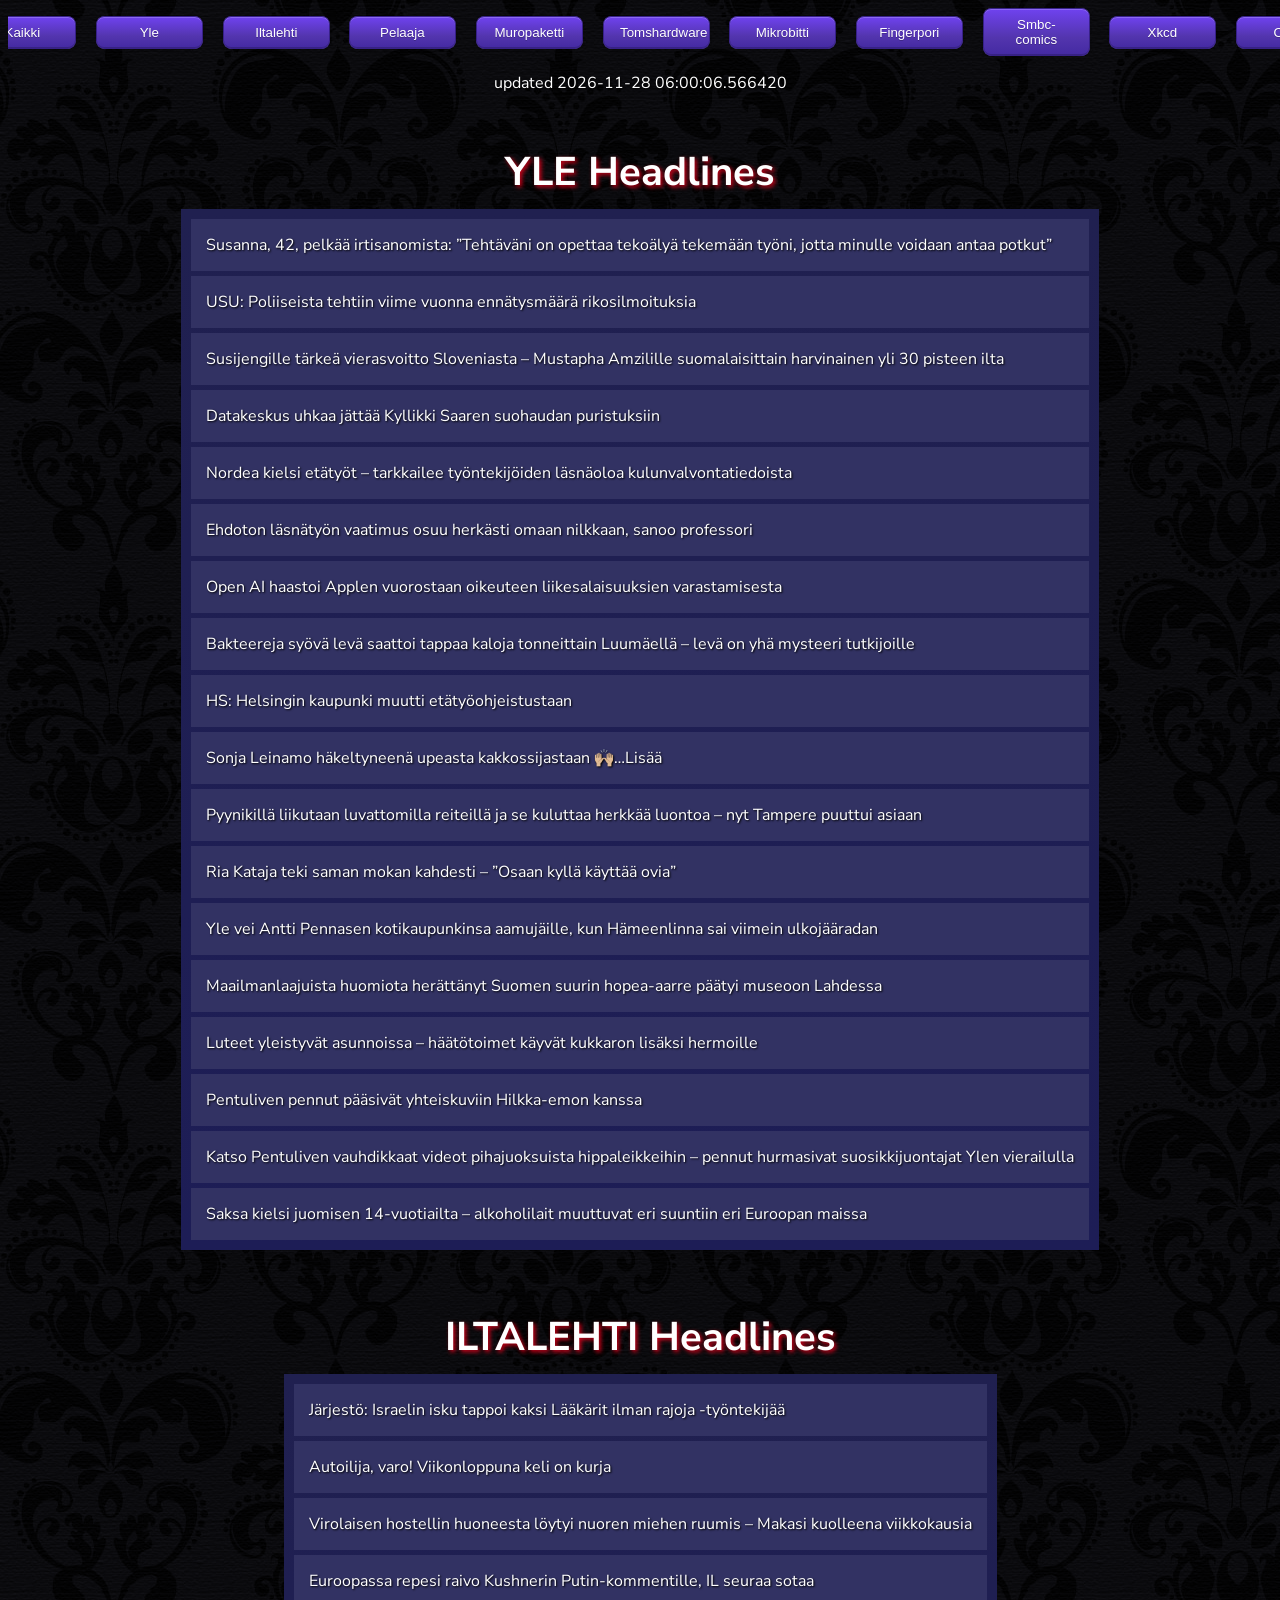
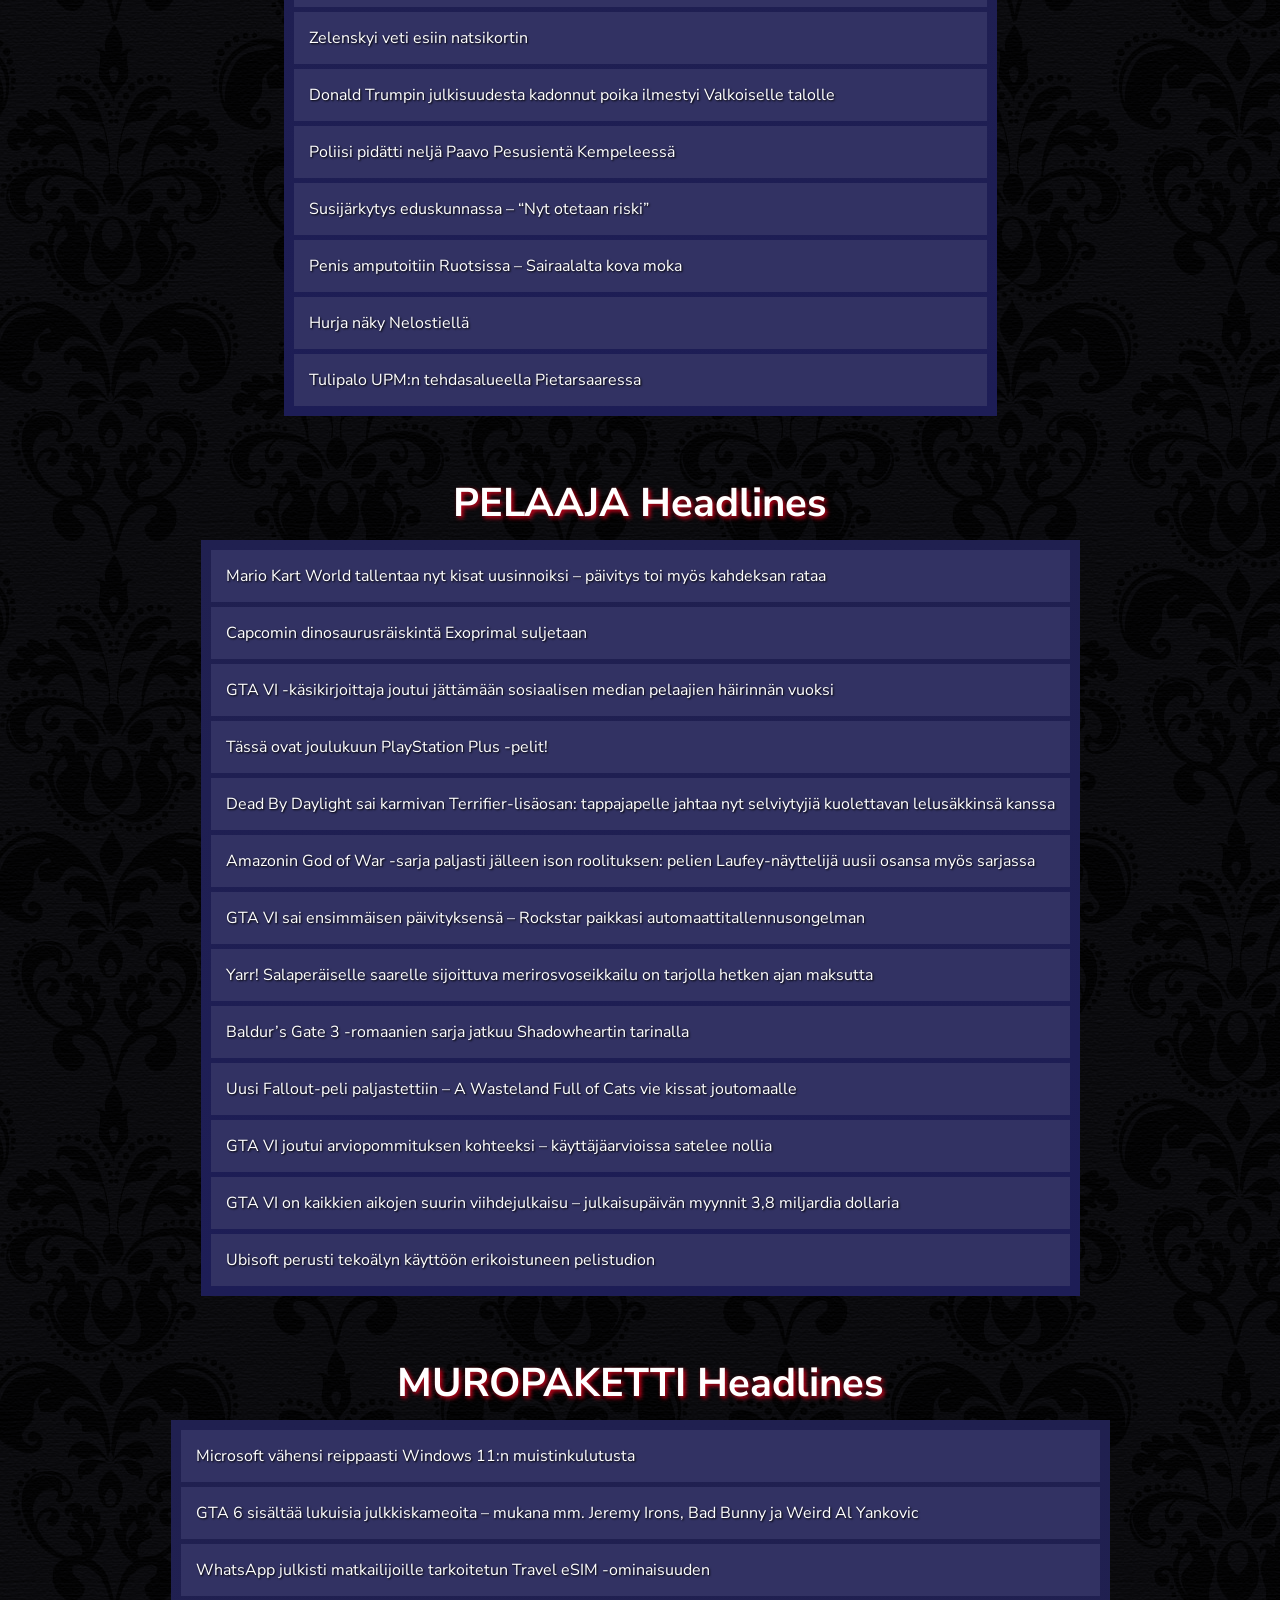
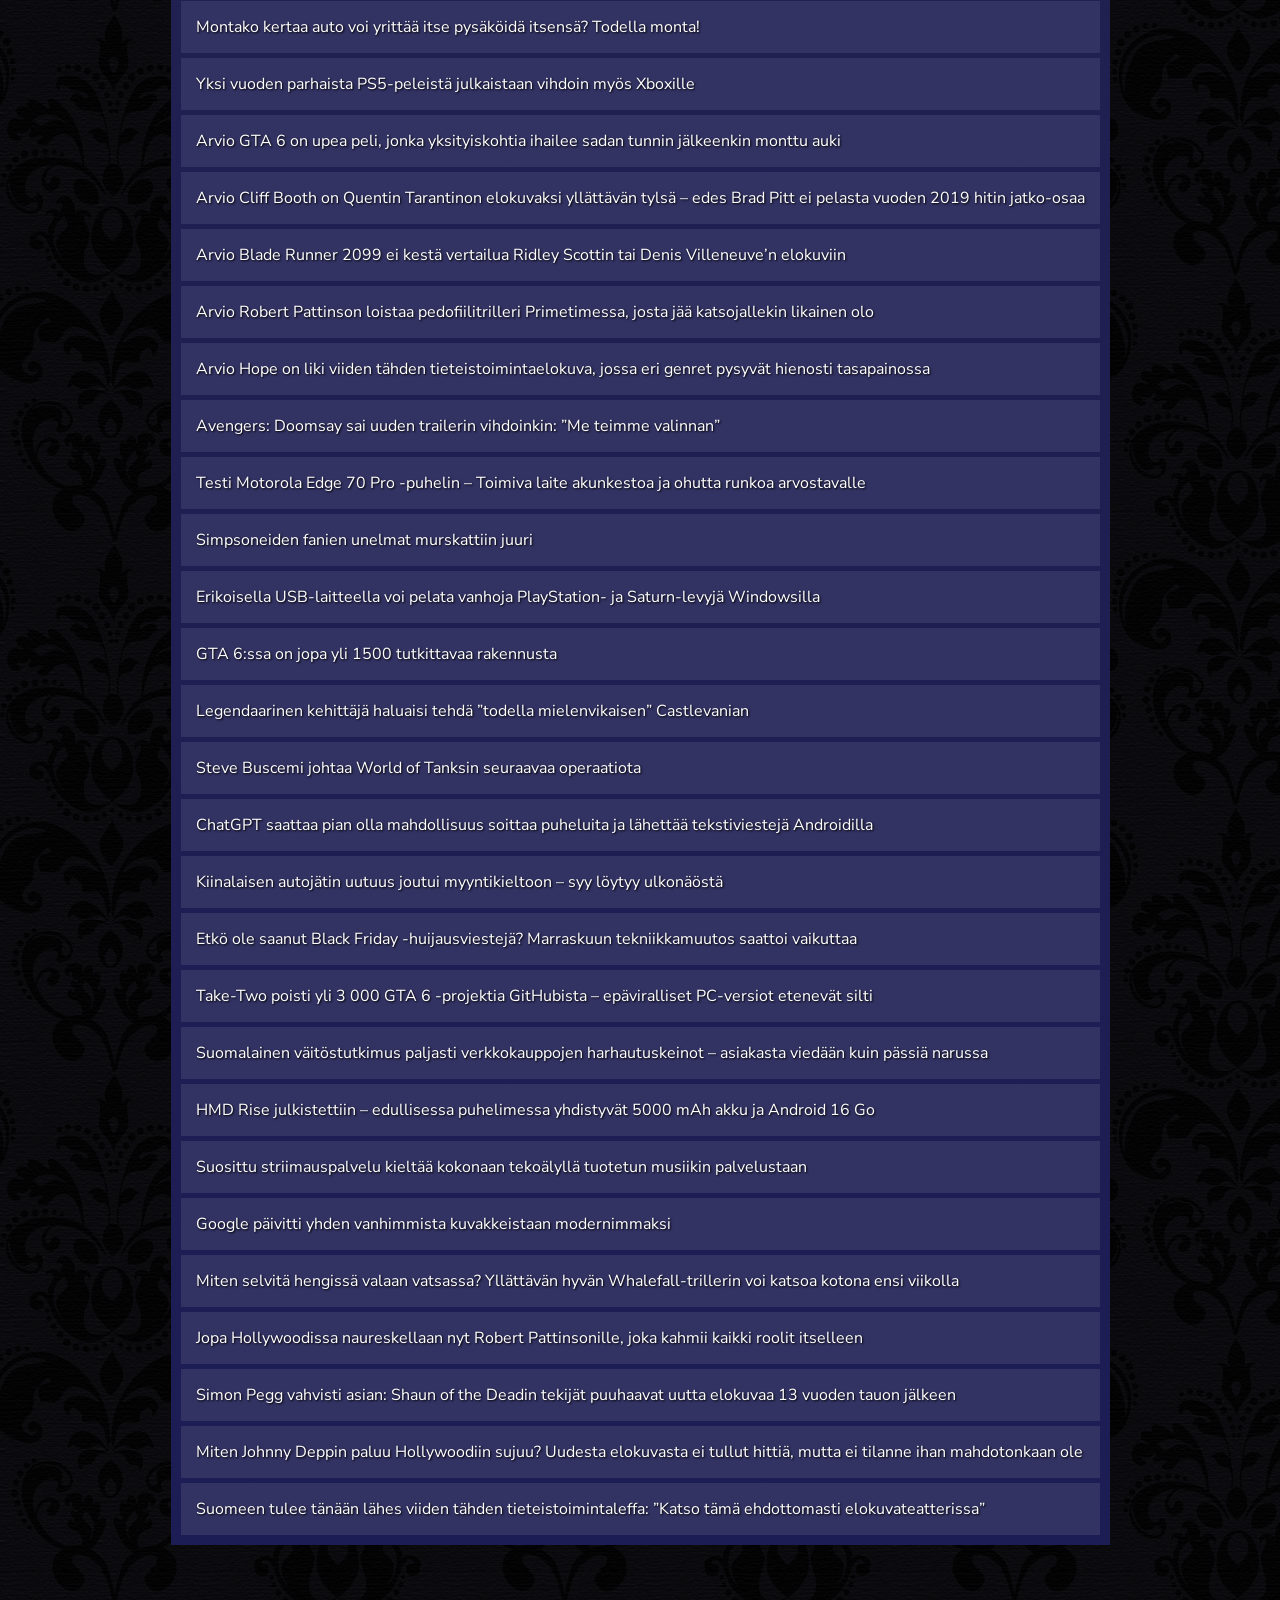
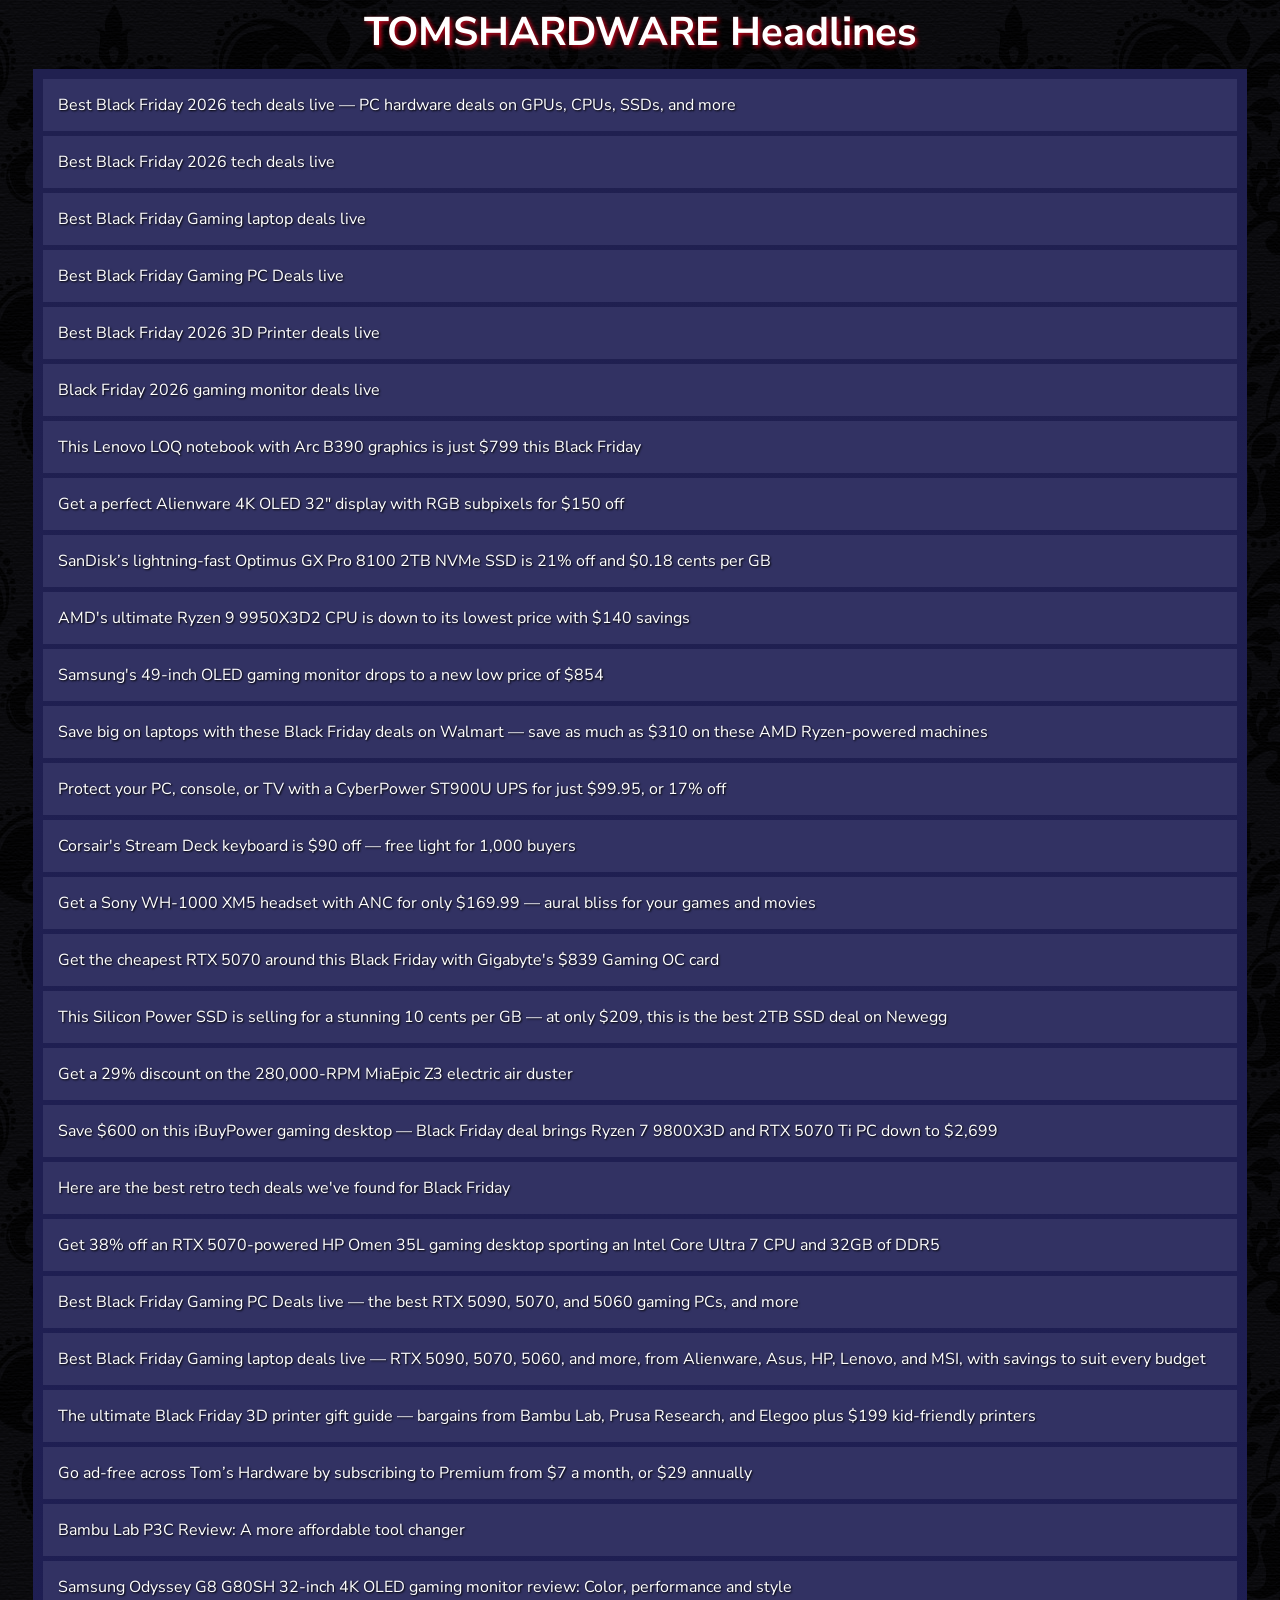
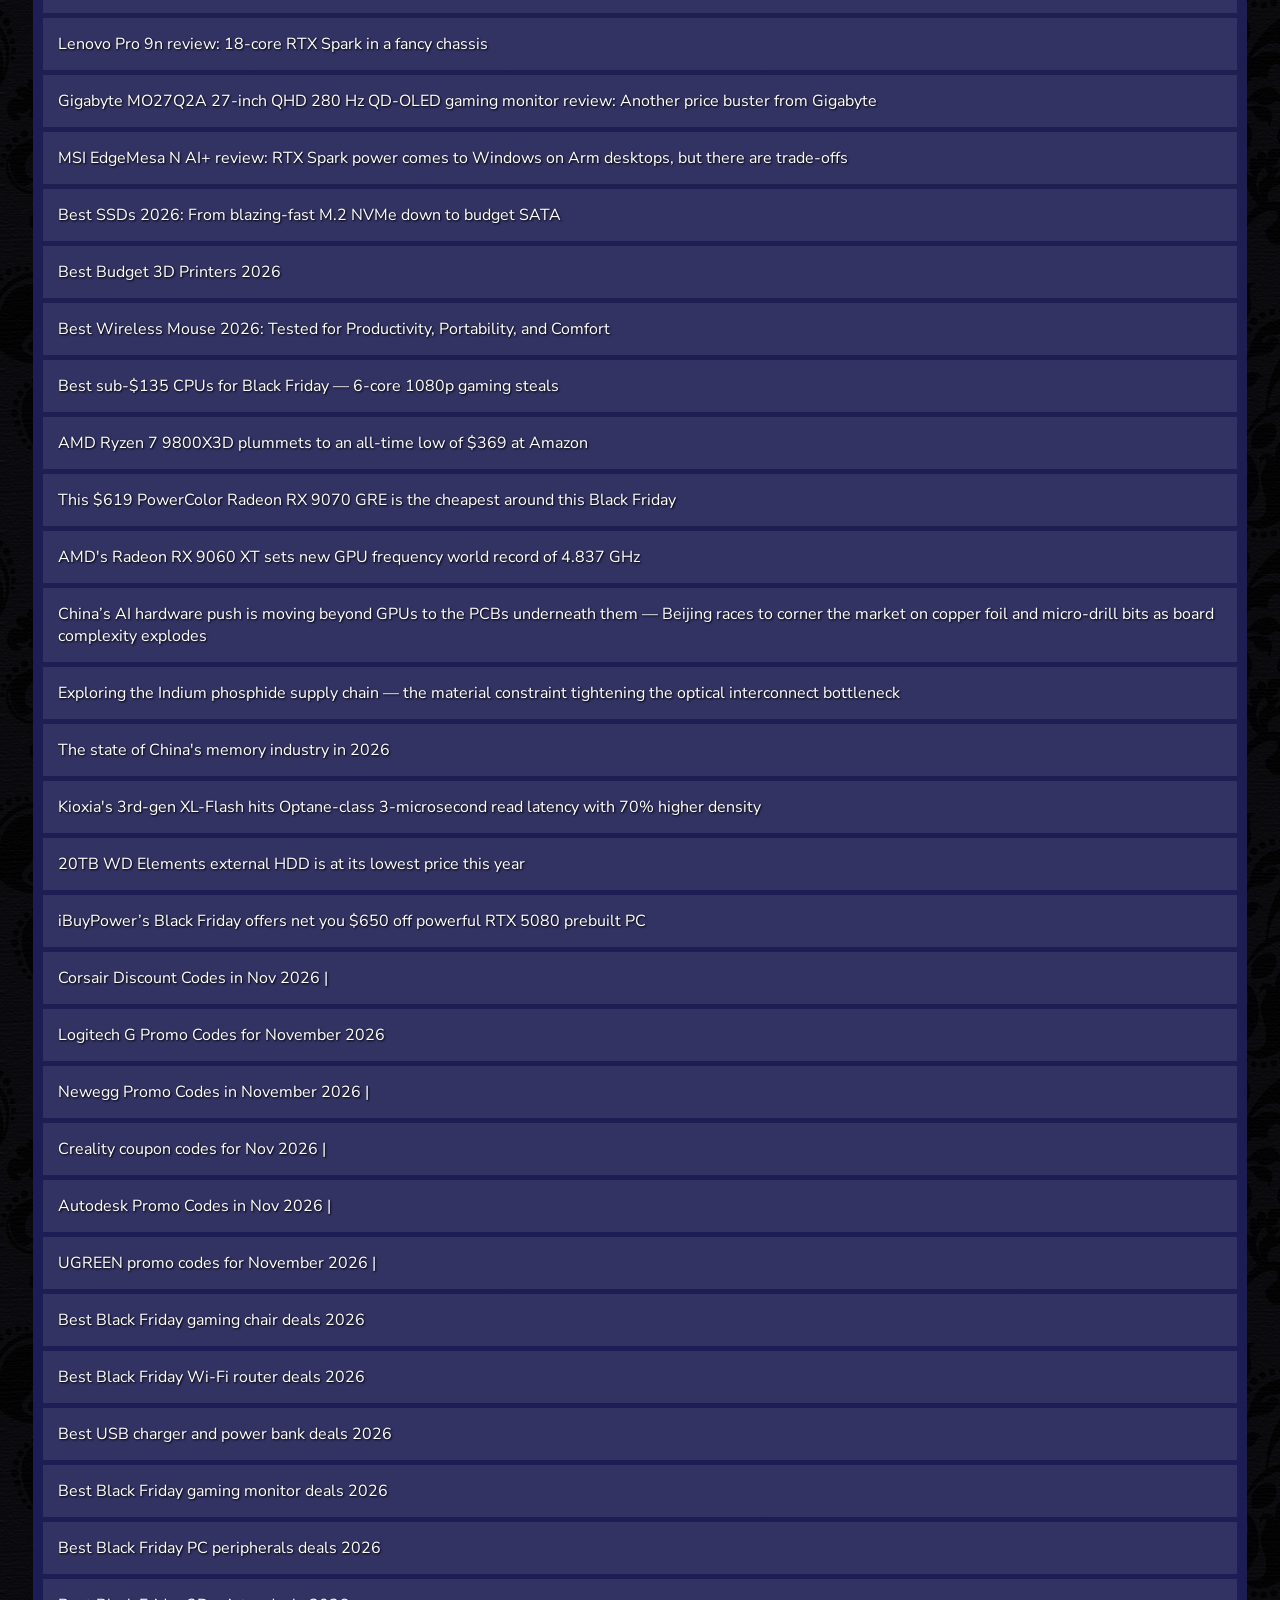
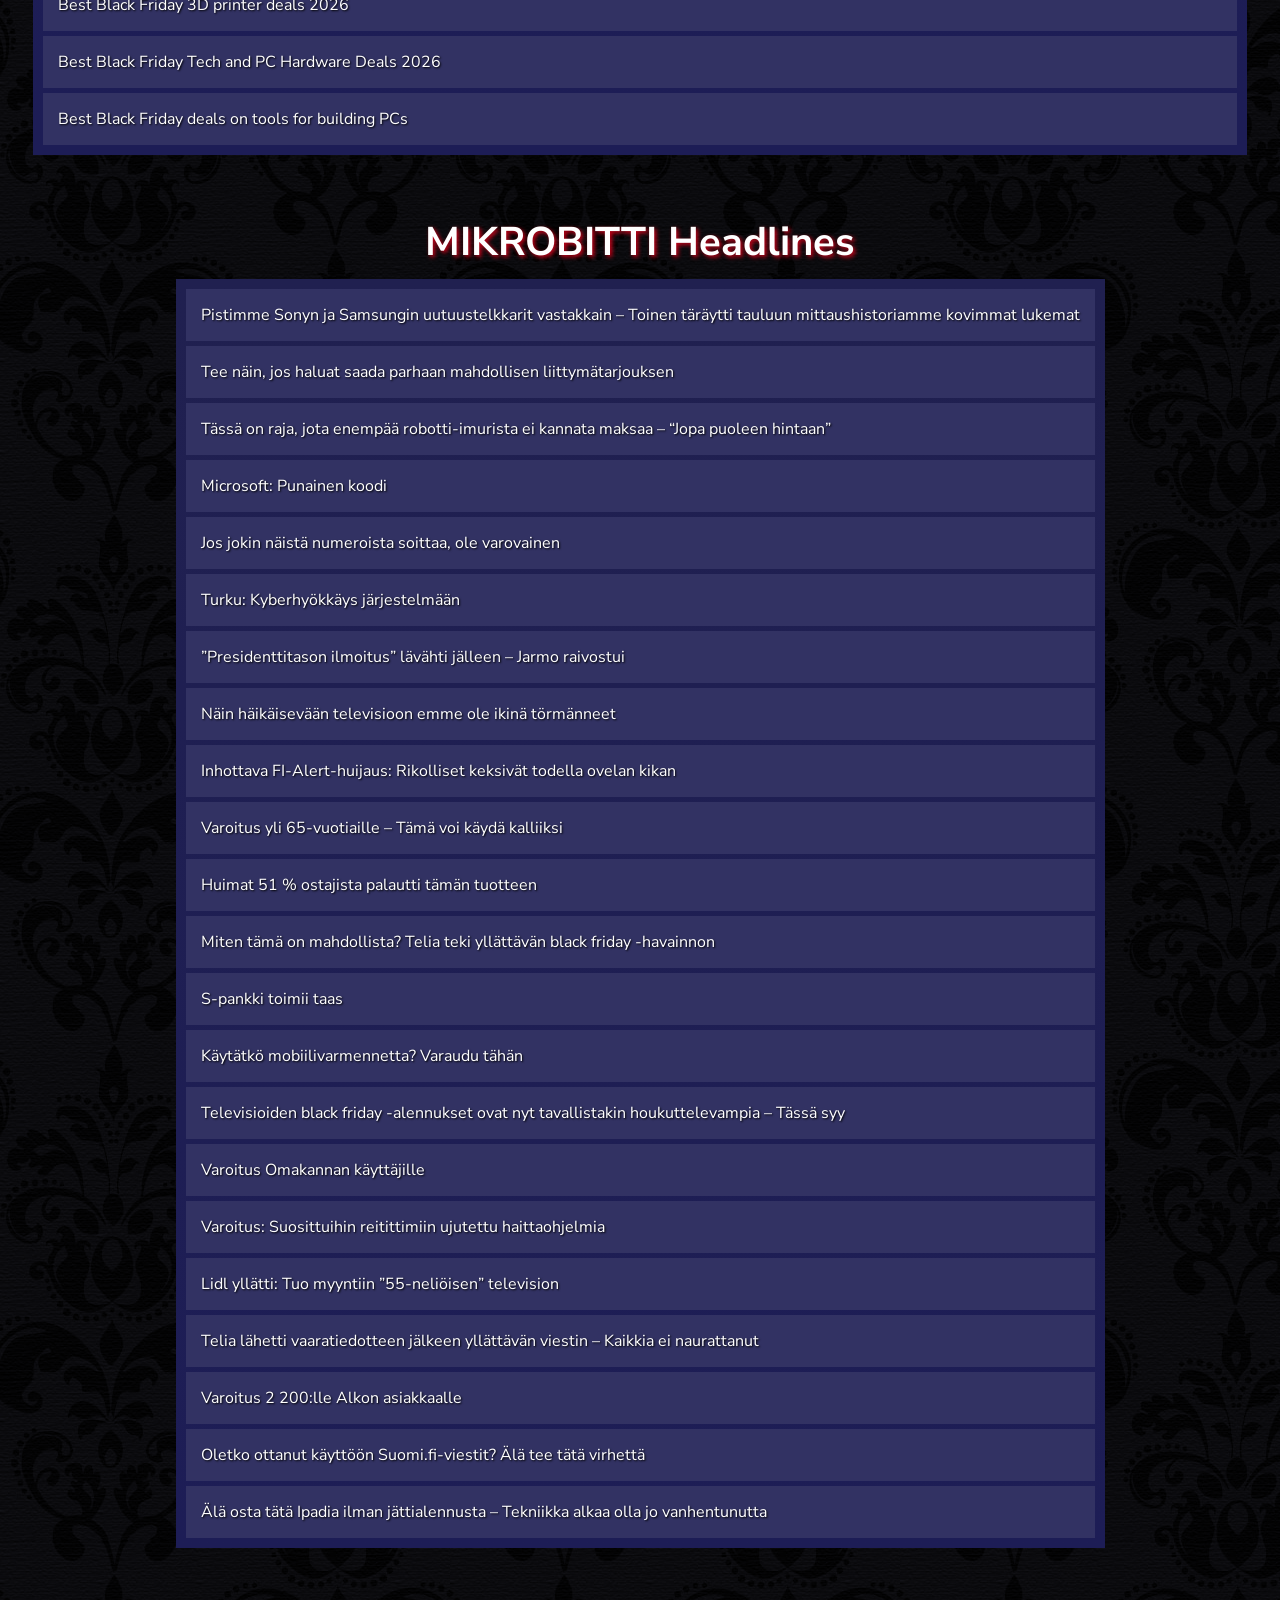
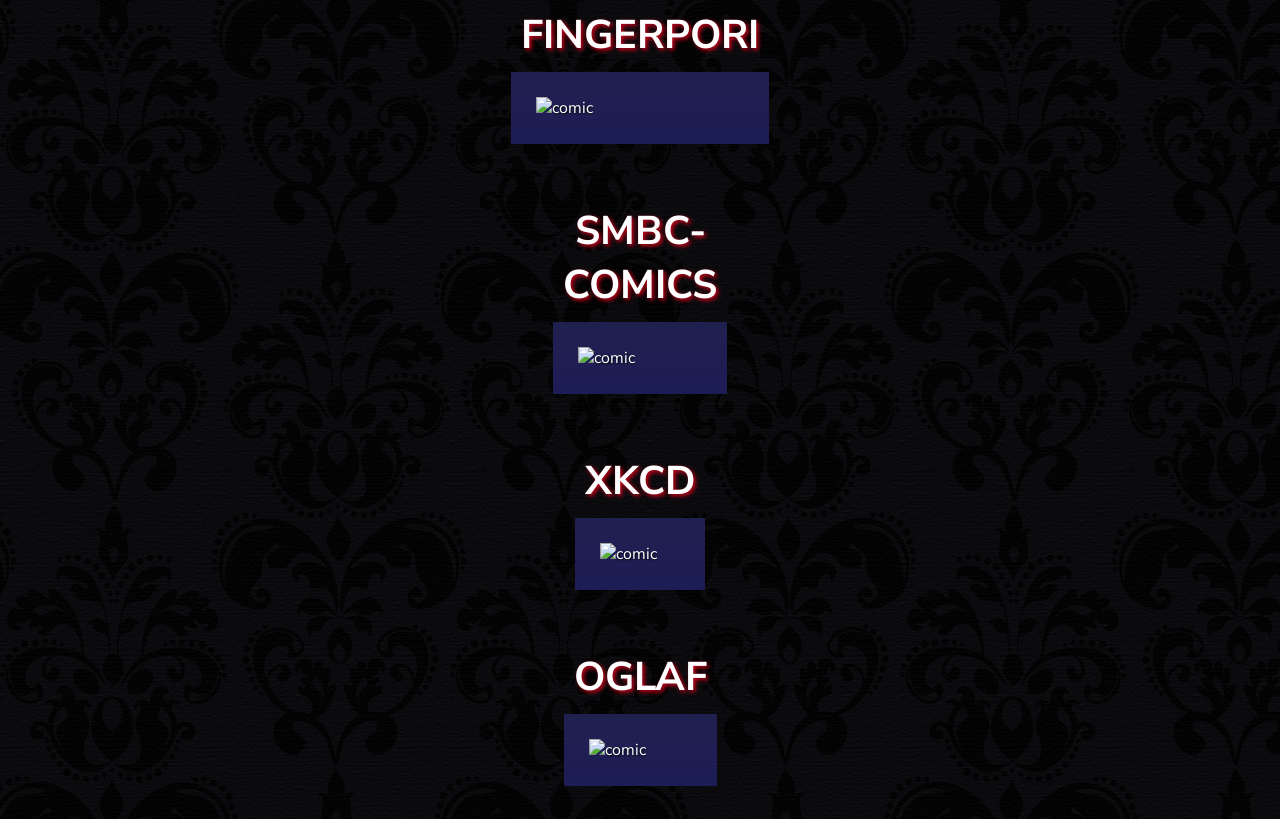
==== commit 01ec7f99: "Daily news update 2026-11-28 06:00:06" ====
--- a/news.html
+++ b/news.html
@@ -47,7 +47,7 @@
   </nav>
   <div id="container">
    <p>
-    updated 2026-11-27 06:00:37.885474
+    updated 2026-11-28 06:00:06.566420
    </p>
    <table class="taulu" id="taulu0">
     <caption>
@@ -55,169 +55,127 @@
     </caption>
     <tr>
      <td style="background: #323263;">
-      <a href="https://yle.fi/a/74-20259270">
-       Analyysi: EU:n isot kiistat jäivät auki – kolmen viikon päähän kohdistuu valtavat paineet
-      </a>
-     </td>
-    </tr>
-    <tr>
-     <td style="background: #323263;">
-      <a href="https://yle.fi/a/74-20259271">
-       Orpo: Ratkaisut EU-budjetista ja Ukrainan tukemisesta siirtyvät joulukuulle
-      </a>
-     </td>
-    </tr>
-    <tr>
-     <td style="background: #323263;">
-      <a href="https://yle.fi/a/74-20259258">
-       Analyysi: Ruotsin keskustajohtaja petti äänestäjät, jotka eivät halua antaa valtaa laitaoikeistolle
-      </a>
-     </td>
-    </tr>
-    <tr>
-     <td style="background: #323263;">
-      <a href="https://yle.fi/a/74-20259253">
-       Ruotsissa keskustan johto haluaa äänestää Ulf Kristerssonin pääministeriksi
-      </a>
-     </td>
-    </tr>
-    <tr>
-     <td style="background: #323263;">
-      <a href="https://yle.fi/a/74-20259267">
-       Myrsky katkoi sähköjä ja häiritsi lentoja USA:n itärannikolla
-      </a>
-     </td>
-    </tr>
-    <tr>
-     <td style="background: #323263;">
-      <a href="https://yle.fi/a/74-20255511">
-       Dess Terentjeva voitti kaunokirjallisuuden Finlandian – katso tästä kaikki palkitut
-      </a>
-     </td>
-    </tr>
-    <tr>
-     <td style="background: #323263;">
-      <a href="https://yle.fi/a/74-20258968">
-       Analyysi: Dess Terentjevan Finlandia-voittajaromaani antaa äänen vaietulle sateenkaarihistorialle
-      </a>
-     </td>
-    </tr>
-    <tr>
-     <td style="background: #323263;">
-      <a href="https://yle.fi/a/74-20255352">
-       Dess Terentjevalla on venäläinen identiteetti, mutta hän ei voisi elää venäläisessä yhteiskunnassa
-      </a>
-     </td>
-    </tr>
-    <tr>
-     <td style="background: #323263;">
-      <a href="https://yle.fi/v/video/91-20259252">
-       Duudsonien Jukka kertoo intohimostaan lukemiseen…Lisää
-      </a>
-     </td>
-    </tr>
-    <tr>
-     <td style="background: #323263;">
-      <a href="https://yle.fi/a/74-20249339">
-       20 vuotta sitten Hjallis Harkimo päätti tehdä Helsingin kylkeen kalastajakylän – pian kaikki meni pieleen
-      </a>
-     </td>
-    </tr>
-    <tr>
-     <td style="background: #323263;">
-      <a href="https://yle.fi/a/74-20259265">
-       Eläketurvakeskuksen toimitusjohtaja ottaisi eläkeläiset mukaan sopeutustalkoisiin
-      </a>
-     </td>
-    </tr>
-    <tr>
-     <td style="background: #323263;">
-      <a href="https://yle.fi/a/74-20259172">
-       Asiantuntija kehuu Suomen rynnäkkövaunujen ostoa: Uusi tykki torjuu myös drooneja
-      </a>
-     </td>
-    </tr>
-    <tr>
-     <td style="background: #323263;">
-      <a href="https://yle.fi/a/74-20259067">
-       Suomi ostaa Ruotsista 160 rynnäkköpanssarivaunua 2,8 miljardin kaupassa
-      </a>
-     </td>
-    </tr>
-    <tr>
-     <td style="background: #323263;">
-      <a href="https://yle.fi/a/74-20258919">
-       Yrittäjät pelastivat neljä miljoonaa kiloa Tyrnävän palossa pilaantuneita perunoita päätymästä jätteeksi
-      </a>
-     </td>
-    </tr>
-    <tr>
-     <td style="background: #323263;">
-      <a href="https://yle.fi/a/74-20259189">
-       Kaija Koo laulaa netissä kappaleita, joita hän ei ole koskaan esittänyt – villi ilmiö uhkaa artistien elantoa
-      </a>
-     </td>
-    </tr>
-    <tr>
-     <td style="background: #323263;">
-      <a href="https://yle.fi/a/74-20259021">
-       Analyysi: EKP:n johtoon haki vain kaksi ihmistä – kulisseissa pelataan peliä, jossa Suomella ei ole ollut aikoihin sijaa
-      </a>
-     </td>
-    </tr>
-    <tr>
-     <td style="background: #323263;">
-      <a href="https://yle.fi/a/74-20259209">
-       Pablo Hernández de Cos on nousemassa Euroopan keskuspankin pääjohtajaksi
-      </a>
-     </td>
-    </tr>
-    <tr>
-     <td style="background: #323263;">
-      <a href="https://yle.fi/a/74-20259256">
-       Harri Heliövaaran jättänyt Henry Patten nautiskeli heti voiton uuden parinsa kanssa
-      </a>
-     </td>
-    </tr>
-    <tr>
-     <td style="background: #323263;">
-      <a href="https://yle.fi/a/74-20259110">
-       Nordea kieltää etätyöt toukokuusta lähtien
-      </a>
-     </td>
-    </tr>
-    <tr>
-     <td style="background: #323263;">
-      <a href="https://yle.fi/a/74-20259149">
-       Miten suhtaudut työpaikkasi etätyölinjauksiin? Kerro meille, teemme juttua
-      </a>
-     </td>
-    </tr>
-    <tr>
-     <td style="background: #323263;">
-      <a href="https://yle.fi/a/74-20259090">
-       Tältä superkuu näytti eri puolilla maailmaa
+      <a href="https://yle.fi/a/74-20253386">
+       Susanna, 42, pelkää irtisanomista: ”Tehtäväni on opettaa tekoälyä tekemään työni, jotta minulle voidaan antaa potkut”
+      </a>
+     </td>
+    </tr>
+    <tr>
+     <td style="background: #323263;">
+      <a href="https://yle.fi/a/74-20259514">
+       USU: Poliiseista tehtiin viime vuonna ennätysmäärä rikosilmoituksia
+      </a>
+     </td>
+    </tr>
+    <tr>
+     <td style="background: #323263;">
+      <a href="https://yle.fi/a/74-20259502">
+       Susijengille tärkeä vierasvoitto Sloveniasta – Mustapha Amzilille suomalaisittain harvinainen yli 30 pisteen ilta
+      </a>
+     </td>
+    </tr>
+    <tr>
+     <td style="background: #323263;">
+      <a href="https://yle.fi/a/74-20259299">
+       Datakeskus uhkaa jättää Kyllikki Saaren suohaudan puristuksiin
+      </a>
+     </td>
+    </tr>
+    <tr>
+     <td style="background: #323263;">
+      <a href="https://yle.fi/a/74-20259469">
+       Nordea kielsi etätyöt – tarkkailee työntekijöiden läsnäoloa kulunvalvontatiedoista
+      </a>
+     </td>
+    </tr>
+    <tr>
+     <td style="background: #323263;">
+      <a href="https://yle.fi/a/74-20259371">
+       Ehdoton läsnätyön vaatimus osuu herkästi omaan nilkkaan, sanoo professori
+      </a>
+     </td>
+    </tr>
+    <tr>
+     <td style="background: #323263;">
+      <a href="https://yle.fi/a/74-20259513">
+       Open AI haastoi Applen vuorostaan oikeuteen liikesalaisuuksien varastamisesta
+      </a>
+     </td>
+    </tr>
+    <tr>
+     <td style="background: #323263;">
+      <a href="https://yle.fi/a/74-20259503">
+       Bakteereja syövä levä saattoi tappaa kaloja tonneittain Luumäellä – levä on yhä mysteeri tutkijoille
+      </a>
+     </td>
+    </tr>
+    <tr>
+     <td style="background: #323263;">
+      <a href="https://yle.fi/a/74-20259500">
+       HS: Helsingin kaupunki muutti etätyöohjeistustaan
+      </a>
+     </td>
+    </tr>
+    <tr>
+     <td style="background: #323263;">
+      <a href="https://yle.fi/v/video/91-20259504">
+       Sonja Leinamo häkeltyneenä upeasta kakkossijastaan 🙌🏼…Lisää
+      </a>
+     </td>
+    </tr>
+    <tr>
+     <td style="background: #323263;">
+      <a href="https://yle.fi/a/74-20259362">
+       Pyynikillä liikutaan luvattomilla reiteillä ja se kuluttaa herkkää luontoa – nyt Tampere puuttui asiaan
+      </a>
+     </td>
+    </tr>
+    <tr>
+     <td style="background: #323263;">
+      <a href="https://yle.fi/a/74-20257470">
+       Ria Kataja teki saman mokan kahdesti – ”Osaan kyllä käyttää ovia”
+      </a>
+     </td>
+    </tr>
+    <tr>
+     <td style="background: #323263;">
+      <a href="https://yle.fi/a/74-20259341">
+       Yle vei Antti Pennasen kotikaupunkinsa aamujäille, kun Hämeenlinna sai viimein ulkojääradan
+      </a>
+     </td>
+    </tr>
+    <tr>
+     <td style="background: #323263;">
+      <a href="https://yle.fi/a/74-20259331">
+       Maailmanlaajuista huomiota herättänyt Suomen suurin hopea-aarre päätyi museoon Lahdessa
+      </a>
+     </td>
+    </tr>
+    <tr>
+     <td style="background: #323263;">
+      <a href="https://yle.fi/a/74-20254812">
+       Luteet yleistyvät asunnoissa – häätötoimet käyvät kukkaron lisäksi hermoille
+      </a>
+     </td>
+    </tr>
+    <tr>
+     <td style="background: #323263;">
+      <a href="https://yle.fi/a/74-20258489">
+       Pentuliven pennut pääsivät yhteiskuviin Hilkka-emon kanssa
       </a>
      </td>
     </tr>
     <tr>
      <td style="background: #323263;">
       <a href="https://yle.fi/a/74-20258030">
-       Sadut, runot ja piirustukset saivat Pentuliven pennut nukkumaan – chat-yleisö nautti
-      </a>
-     </td>
-    </tr>
-    <tr>
-     <td style="background: #323263;">
-      <a href="https://yle.fi/a/74-20010573">
-       Trump sanoo vedonneensa Kiinassa Putiniin ”sotilaallisen aggression välttämiseksi Euroopan alueita vastaan”
-      </a>
-     </td>
-    </tr>
-    <tr>
-     <td style="background: #323263;">
-      <a href="https://yle.fi/a/74-20258852">
-       Kolmen päivän sähkökatko haastaisi kodin vesivarat, lämmityksen ja yhteydet – näin selviät
+       Katso Pentuliven vauhdikkaat videot pihajuoksuista hippaleikkeihin – pennut hurmasivat suosikkijuontajat Ylen vierailulla
+      </a>
+     </td>
+    </tr>
+    <tr>
+     <td style="background: #323263;">
+      <a href="https://yle.fi/a/74-20254021">
+       Saksa kielsi juomisen 14-vuotiailta – alkoholilait muuttuvat eri suuntiin eri Euroopan maissa
       </a>
      </td>
     </tr>
@@ -229,77 +187,77 @@
     <tr>
      <td style="background: #323263;">
       <a href="https://www.iltalehti.fi/ulkomaat/a/eb6eadb6-141d-4420-943e-8a8490ebc6ea">
-       Iranin ulkoministeri kuvailee italialaisia surmannutta drooni-iskua epäilyttäväksi: "Esivalmisteltu resepti sodalle" – IL seuraa
+       Järjestö: Israelin isku tappoi kaksi Lääkärit ilman rajoja -työntekijää
+      </a>
+     </td>
+    </tr>
+    <tr>
+     <td style="background: #323263;">
+      <a href="https://www.iltalehti.fi/saauutiset/a/3cdc66d6-f044-4c4c-bc94-188bc446abcd">
+       Autoilija, varo! Viikonloppuna keli on kurja
+      </a>
+     </td>
+    </tr>
+    <tr>
+     <td style="background: #323263;">
+      <a href="https://www.iltalehti.fi/ulkomaat/a/73170fe9-3488-4909-aa66-c35a6e0fd66e">
+       Virolaisen hostellin huoneesta löytyi nuoren miehen ruumis – Makasi kuolleena viikkokausia
       </a>
      </td>
     </tr>
     <tr>
      <td style="background: #323263;">
       <a href="https://www.iltalehti.fi/ulkomaat/a/4447f19e-a4b6-4941-b23f-86ade1231d46">
-       Latvialta varoitus uhasta maan ilmatilassa, ihmisiä kehotettiin suojautumaan – IL seuraa sotaa
-      </a>
-     </td>
-    </tr>
-    <tr>
-     <td style="background: #323263;">
-      <a href="https://www.iltalehti.fi/ulkomaat/a/80e21547-910c-4215-a03e-d62f24ab56b1">
-       Trump ja Rutte julkaisivat "yhteislausunnon" – Sitten tapahtui hämmentävä käänne
-      </a>
-     </td>
-    </tr>
-    <tr>
-     <td style="background: #323263;">
-      <a href="https://www.iltalehti.fi/ulkomaat/a/e03d146d-5c9e-4cd9-a398-61206c2a2814">
-       Yhdysvalloista rajua ylistystä Putinille
-      </a>
-     </td>
-    </tr>
-    <tr>
-     <td style="background: #323263;">
-      <a href="https://www.iltalehti.fi/kotimaa/a/e22e6d4a-0c44-46ab-a41e-80030c57628f">
-       Taivaalla voi kohta tapahtua – Meteorologi kertoo, milloin paras hetki on käsillä
-      </a>
-     </td>
-    </tr>
-    <tr>
-     <td style="background: #323263;">
-      <a href="https://www.iltalehti.fi/talous/a/4e033a23-8bb0-4582-a909-2baa874adcfe">
-       Nyt tuli vaatimus: Varallisuusvero
-      </a>
-     </td>
-    </tr>
-    <tr>
-     <td style="background: #323263;">
-      <a href="https://www.iltalehti.fi/ulkomaat/a/8a8e49e6-9858-4f26-82f0-db00d4ff07e3">
-       Ihmisiltä salattiin asioita WTC-iskujen jälkeen – Järkyttävä totuus julki
-      </a>
-     </td>
-    </tr>
-    <tr>
-     <td style="background: #323263;">
-      <a href="https://www.iltalehti.fi/ulkomaat/a/7c632d7d-d2e2-4c7b-bfab-ea02d6fda7c3">
-       Suomenvenäläiset raivostuivat Suomelle – Yksi poliitikko saa kuulla kunniansa
-      </a>
-     </td>
-    </tr>
-    <tr>
-     <td style="background: #323263;">
-      <a href="https://www.iltalehti.fi/politiikka/a/3f17d3ba-cc25-497c-a132-da1a8cd68c04">
-       Maahanmuuttajien S2-opetus halutaan lopettaa
-      </a>
-     </td>
-    </tr>
-    <tr>
-     <td style="background: #323263;">
-      <a href="https://www.iltalehti.fi/politiikka/a/550cecd7-4621-4006-93d6-ddf6313d596f">
-       Yllättävä tilanne: Eduskunnan piinallinen jouluperinne rikkoutui
-      </a>
-     </td>
-    </tr>
-    <tr>
-     <td style="background: #323263;">
-      <a href="https://www.iltalehti.fi/ulkomaat/a/9acc473b-e62d-4e93-b07e-ff1ad4058485">
-       Trump haluaa Putinin vetäytyvän
+       Euroopassa repesi raivo Kushnerin Putin-kommentille, IL seuraa sotaa
+      </a>
+     </td>
+    </tr>
+    <tr>
+     <td style="background: #323263;">
+      <a href="https://www.iltalehti.fi/ulkomaat/a/ea7e0556-1b70-4b08-a07c-00a5ac72ecb0">
+       Zelenskyi veti esiin natsikortin
+      </a>
+     </td>
+    </tr>
+    <tr>
+     <td style="background: #323263;">
+      <a href="https://www.iltalehti.fi/ulkomaat/a/834f3f3e-91ab-46f0-9afc-0435f10b217f">
+       Donald Trumpin julkisuudesta kadonnut poika ilmestyi Valkoiselle talolle
+      </a>
+     </td>
+    </tr>
+    <tr>
+     <td style="background: #323263;">
+      <a href="https://www.iltalehti.fi/kotimaa/a/47292ec5-77b5-4812-9c8c-1676d4399081">
+       Poliisi pidätti neljä Paavo Pesusientä Kempeleessä
+      </a>
+     </td>
+    </tr>
+    <tr>
+     <td style="background: #323263;">
+      <a href="https://www.iltalehti.fi/politiikka/a/dff918bd-ad70-4662-8934-99d3639b2046">
+       Susijärkytys eduskunnassa – “Nyt otetaan riski”
+      </a>
+     </td>
+    </tr>
+    <tr>
+     <td style="background: #323263;">
+      <a href="https://www.iltalehti.fi/ulkomaat/a/5b99868f-26bf-4f64-be88-05985c728560">
+       Penis amputoitiin Ruotsissa – Sairaalalta kova moka
+      </a>
+     </td>
+    </tr>
+    <tr>
+     <td style="background: #323263;">
+      <a href="https://www.iltalehti.fi/kotimaa/a/bc214d52-b55e-4713-9cbe-cb627918754b">
+       Hurja näky Nelostiellä
+      </a>
+     </td>
+    </tr>
+    <tr>
+     <td style="background: #323263;">
+      <a href="https://www.iltalehti.fi/kotimaa/a/bd9fdd2a-51a8-4fbe-841a-627d07821c97">
+       Tulipalo UPM:n tehdasalueella Pietarsaaressa
       </a>
      </td>
     </tr>
@@ -406,8 +364,141 @@
     </caption>
     <tr>
      <td style="background: #323263;">
-      <a href="https://muropaketti.com/elokuvat/elokuvauutiset/south-parkin-kauden-paatosjaksossa-paadytaan-grand-theft-auto-6n-maailmaan/">
-       South Parkin kauden päätösjaksossa päädytään Grand Theft Auto 6:n maailmaan
+      <a href="https://muropaketti.com/tietotekniikka/tietotekniikkauutiset/microsoft-vahensi-reippaasti-windows-11n-muistinkulutusta/">
+       Microsoft vähensi reippaasti Windows 11:n muistinkulutusta
+      </a>
+     </td>
+    </tr>
+    <tr>
+     <td style="background: #323263;">
+      <a href="https://muropaketti.com/pelit/peliuutiset/gta-6-sisaltaa-lukuisia-julkkiskameoita-mukana-mm-jeremy-irons-bad-bunny-ja-weird-al-yankovic/">
+       GTA 6 sisältää lukuisia julkkiskameoita – mukana mm. Jeremy Irons, Bad Bunny ja Weird Al Yankovic
+      </a>
+     </td>
+    </tr>
+    <tr>
+     <td style="background: #323263;">
+      <a href="https://muropaketti.com/mobiili/mobiiliuutiset/whatsapp-julkisti-matkailijoille-tarkoitetun-travel-esim-ominaisuuden/">
+       WhatsApp julkisti matkailijoille tarkoitetun Travel eSIM -ominaisuuden
+      </a>
+     </td>
+    </tr>
+    <tr>
+     <td style="background: #323263;">
+      <a href="https://muropaketti.com/tietotekniikka/tietotekniikkauutiset/montako-kertaa-auto-voi-yrittaa-itse-pysakoida-itsensa-todella-monta/">
+       Montako kertaa auto voi yrittää itse pysäköidä itsensä? Todella monta!
+      </a>
+     </td>
+    </tr>
+    <tr>
+     <td style="background: #323263;">
+      <a href="https://muropaketti.com/pelit/peliuutiset/yksi-vuoden-parhaista-ps5-peleista-julkaistaan-vihdoin-myos-xboxille/">
+       Yksi vuoden parhaista PS5-peleistä julkaistaan vihdoin myös Xboxille
+      </a>
+     </td>
+    </tr>
+    <tr>
+     <td style="background: #323263;">
+      <a href="https://muropaketti.com/pelit/peliarvostelut/arvio-gta-6-on-upea-peli-jonka-yksityiskohtia-ihailee-sadan-tunnin-jalkeenkin-monttu-auki/">
+       Arvio  GTA 6 on upea peli, jonka yksityiskohtia ihailee sadan tunnin jälkeenkin monttu auki
+      </a>
+     </td>
+    </tr>
+    <tr>
+     <td style="background: #323263;">
+      <a href="https://muropaketti.com/elokuvat/elokuva-arvostelut/arvio-cliff-booth-on-quentin-tarantinon-elokuvaksi-yllattavan-tylsa-edes-brad-pitt-ei-pelasta-vuoden-2019-hitin-jatko-osaa/">
+       Arvio  Cliff Booth on Quentin Tarantinon elokuvaksi yllättävän tylsä – edes Brad Pitt ei pelasta vuoden 2019 hitin jatko-osaa
+      </a>
+     </td>
+    </tr>
+    <tr>
+     <td style="background: #323263;">
+      <a href="https://muropaketti.com/elokuvat/elokuva-arvostelut/arvio-blade-runner-2099-ei-kesta-vertailua-ridley-scottin-tai-denis-villeneuven-elokuviin/">
+       Arvio  Blade Runner 2099 ei kestä vertailua Ridley Scottin tai Denis Villeneuve’n elokuviin
+      </a>
+     </td>
+    </tr>
+    <tr>
+     <td style="background: #323263;">
+      <a href="https://muropaketti.com/elokuvat/elokuva-arvostelut/arvostelu-robert-pattinson-loistaa-pedofiilitrilleri-primetimessa-josta-jaa-katsojallekin-likainen-olo/">
+       Arvio  Robert Pattinson loistaa pedofiilitrilleri Primetimessa, josta jää katsojallekin likainen olo
+      </a>
+     </td>
+    </tr>
+    <tr>
+     <td style="background: #323263;">
+      <a href="https://muropaketti.com/elokuvat/elokuva-arvostelut/arvostelu-hope-on-liki-viiden-tahden-tieteistoimintaelokuva-jossa-eri-genret-pysyvat-hienosti-tasapainossa/">
+       Arvio  Hope on liki viiden tähden tieteistoimintaelokuva, jossa eri genret pysyvät hienosti tasapainossa
+      </a>
+     </td>
+    </tr>
+    <tr>
+     <td style="background: #323263;">
+      <a href="https://muropaketti.com/elokuvat/elokuvauutiset/avengers-doomsay-sai-uuden-trailerin-vihdoinkin-me-teimme-valinnan/">
+       Avengers: Doomsay sai uuden trailerin vihdoinkin: ”Me teimme valinnan”
+      </a>
+     </td>
+    </tr>
+    <tr>
+     <td style="background: #323263;">
+      <a href="https://muropaketti.com/mobiili/mobiilitestit/puhelimet/testi-motorola-edge-70-pro-puhelin/">
+       Testi  Motorola Edge 70 Pro -puhelin – Toimiva laite akunkestoa ja ohutta runkoa arvostavalle
+      </a>
+     </td>
+    </tr>
+    <tr>
+     <td style="background: #323263;">
+      <a href="https://muropaketti.com/pelit/peliuutiset/simpsoneiden-fanien-unelmat-murskattiin-juuri/">
+       Simpsoneiden fanien unelmat murskattiin juuri
+      </a>
+     </td>
+    </tr>
+    <tr>
+     <td style="background: #323263;">
+      <a href="https://muropaketti.com/pelit/peliuutiset/erikoisella-usb-laitteella-voi-pelata-vanhoja-playstation-ja-saturn-levyja-windowsilla/">
+       Erikoisella USB-laitteella voi pelata vanhoja PlayStation- ja Saturn-levyjä Windowsilla
+      </a>
+     </td>
+    </tr>
+    <tr>
+     <td style="background: #323263;">
+      <a href="https://muropaketti.com/pelit/peliuutiset/gta-6ssa-on-jopa-yli-1500-tutkittavaa-rakennusta/">
+       GTA 6:ssa on jopa yli 1500 tutkittavaa rakennusta
+      </a>
+     </td>
+    </tr>
+    <tr>
+     <td style="background: #323263;">
+      <a href="https://muropaketti.com/pelit/peliuutiset/legendaarinen-kehittaja-haluaisi-tehda-todella-mielenvikaisen-castlevanian/">
+       Legendaarinen kehittäjä haluaisi tehdä ”todella mielenvikaisen” Castlevanian
+      </a>
+     </td>
+    </tr>
+    <tr>
+     <td style="background: #323263;">
+      <a href="https://muropaketti.com/pelit/peliuutiset/steve-buscemi-saapuu-johtamaan-suositun-sotapelin-seuraavaa-operaatiota/">
+       Steve Buscemi johtaa World of Tanksin seuraavaa operaatiota
+      </a>
+     </td>
+    </tr>
+    <tr>
+     <td style="background: #323263;">
+      <a href="https://muropaketti.com/tietotekniikka/tietotekniikkauutiset/chatgpt-saattaa-pian-olla-mahdollisuus-soittaa-puheluita-ja-lahettaa-tekstiviesteja-androidilla/">
+       ChatGPT saattaa pian olla mahdollisuus soittaa puheluita ja lähettää tekstiviestejä Androidilla
+      </a>
+     </td>
+    </tr>
+    <tr>
+     <td style="background: #323263;">
+      <a href="https://muropaketti.com/tietotekniikka/tietotekniikkauutiset/kiinalaisen-autojatin-uutuus-joutui-myyntikieltoon-syy-loytyy-ulkonaosta/">
+       Kiinalaisen autojätin uutuus joutui myyntikieltoon – syy löytyy ulkonäöstä
+      </a>
+     </td>
+    </tr>
+    <tr>
+     <td style="background: #323263;">
+      <a href="https://muropaketti.com/mobiili/mobiiliuutiset/etko-ole-saanut-black-friday-huijausviesteja-marraskuun-tekniikkamuutos-saattoi-vaikuttaa/">
+       Etkö ole saanut Black Friday -huijausviestejä? Marraskuun tekniikkamuutos saattoi vaikuttaa
       </a>
      </td>
     </tr>
@@ -427,132 +518,6 @@
     </tr>
     <tr>
      <td style="background: #323263;">
-      <a href="https://muropaketti.com/elokuvat/elokuvauutiset/yle-areenasta-lahtee-tanaan-katastrofielokuva-jota-ei-loyda-suomessa-mistaan-muualta/">
-       Yle Areenasta lähtee tänään katastrofielokuva, jota ei löydä Suomessa mistään muualta
-      </a>
-     </td>
-    </tr>
-    <tr>
-     <td style="background: #323263;">
-      <a href="https://muropaketti.com/pelit/peliuutiset/ubisoft-painostaa-pelinkehittajia-tekoalyn-kayttoon-meidat-on-ajettu-nurkkaan/">
-       Ubisoft painostaa pelinkehittäjiä tekoälyn käyttöön: ”Meidät on ajettu nurkkaan”
-      </a>
-     </td>
-    </tr>
-    <tr>
-     <td style="background: #323263;">
-      <a href="https://muropaketti.com/pelit/peliarvostelut/arvio-gta-6-on-upea-peli-jonka-yksityiskohtia-ihailee-sadan-tunnin-jalkeenkin-monttu-auki/">
-       Arvio  GTA 6 on upea peli, jonka yksityiskohtia ihailee sadan tunnin jälkeenkin monttu auki
-      </a>
-     </td>
-    </tr>
-    <tr>
-     <td style="background: #323263;">
-      <a href="https://muropaketti.com/elokuvat/elokuva-arvostelut/arvio-cliff-booth-on-quentin-tarantinon-elokuvaksi-yllattavan-tylsa-edes-brad-pitt-ei-pelasta-vuoden-2019-hitin-jatko-osaa/">
-       Arvio  Cliff Booth on Quentin Tarantinon elokuvaksi yllättävän tylsä – edes Brad Pitt ei pelasta vuoden 2019 hitin jatko-osaa
-      </a>
-     </td>
-    </tr>
-    <tr>
-     <td style="background: #323263;">
-      <a href="https://muropaketti.com/elokuvat/elokuva-arvostelut/arvio-blade-runner-2099-ei-kesta-vertailua-ridley-scottin-tai-denis-villeneuven-elokuviin/">
-       Arvio  Blade Runner 2099 ei kestä vertailua Ridley Scottin tai Denis Villeneuve’n elokuviin
-      </a>
-     </td>
-    </tr>
-    <tr>
-     <td style="background: #323263;">
-      <a href="https://muropaketti.com/elokuvat/elokuva-arvostelut/arvostelu-robert-pattinson-loistaa-pedofiilitrilleri-primetimessa-josta-jaa-katsojallekin-likainen-olo/">
-       Arvio  Robert Pattinson loistaa pedofiilitrilleri Primetimessa, josta jää katsojallekin likainen olo
-      </a>
-     </td>
-    </tr>
-    <tr>
-     <td style="background: #323263;">
-      <a href="https://muropaketti.com/elokuvat/elokuva-arvostelut/arvostelu-hope-on-liki-viiden-tahden-tieteistoimintaelokuva-jossa-eri-genret-pysyvat-hienosti-tasapainossa/">
-       Arvio  Hope on liki viiden tähden tieteistoimintaelokuva, jossa eri genret pysyvät hienosti tasapainossa
-      </a>
-     </td>
-    </tr>
-    <tr>
-     <td style="background: #323263;">
-      <a href="https://muropaketti.com/elokuvat/elokuvauutiset/avengers-doomsay-sai-uuden-trailerin-vihdoinkin-me-teimme-valinnan/">
-       Avengers: Doomsay sai uuden trailerin vihdoinkin: ”Me teimme valinnan”
-      </a>
-     </td>
-    </tr>
-    <tr>
-     <td style="background: #323263;">
-      <a href="https://muropaketti.com/mobiili/mobiilitestit/puhelimet/testi-motorola-edge-70-pro-puhelin/">
-       Testi  Motorola Edge 70 Pro -puhelin – Toimiva laite akunkestoa ja ohutta runkoa arvostavalle
-      </a>
-     </td>
-    </tr>
-    <tr>
-     <td style="background: #323263;">
-      <a href="https://muropaketti.com/pelit/peliuutiset/klassikkotasohyppely-rayman-legends-palaa-ensi-viikolla-uudistettuna/">
-       Klassikkotasohyppely Rayman Legends palaa ensi viikolla uudistettuna
-      </a>
-     </td>
-    </tr>
-    <tr>
-     <td style="background: #323263;">
-      <a href="https://muropaketti.com/pelit/peliuutiset/mario-kart-world-sai-perati-kahdeksan-uutta-karttaa/">
-       Mario Kart World sai kahdeksan uutta rataa – ainakin noin periaatteessa
-      </a>
-     </td>
-    </tr>
-    <tr>
-     <td style="background: #323263;">
-      <a href="https://muropaketti.com/pelit/peliuutiset/gta-6n-musiikkivalinnat-johtivat-merkittavaan-kuuntelupiikkiin-spotifyssa/">
-       GTA 6:n musiikki johti Spotifyssa merkittävään piikkiin
-      </a>
-     </td>
-    </tr>
-    <tr>
-     <td style="background: #323263;">
-      <a href="https://muropaketti.com/pelit/peliuutiset/fable-ei-voinut-turvautua-vain-pelisarjan-aiempiin-osiin/">
-       Yksi suosituimmista roolipelisarjoista jatkuu ensi vuonna The Witcheristä innostuneena
-      </a>
-     </td>
-    </tr>
-    <tr>
-     <td style="background: #323263;">
-      <a href="https://muropaketti.com/tietotekniikka/tietotekniikkauutiset/bmw-valmistelee-sahkoista-tehopakkausta-moottorien-maara-voi-yllattaa/">
-       BMW valmistelee sähköistä tehopakkausta – moottorien määrä voi yllättää
-      </a>
-     </td>
-    </tr>
-    <tr>
-     <td style="background: #323263;">
-      <a href="https://muropaketti.com/tietotekniikka/tietotekniikkauutiset/nyt-taksin-voi-tilata-chatgptssa/">
-       Tekoälylle voi nyt jutella itselleen taksin – suomalainen palvelu avautui ChatGPT:ssä
-      </a>
-     </td>
-    </tr>
-    <tr>
-     <td style="background: #323263;">
-      <a href="https://muropaketti.com/tietotekniikka/tietotekniikkauutiset/ilmainen-lisaosa-tuo-sateenseurannan-peleihin-jotka-eivat-sita-tue/">
-       Ilmainen lisäosa tuo säteenseurannan peleihin jotka eivät sitä tue
-      </a>
-     </td>
-    </tr>
-    <tr>
-     <td style="background: #323263;">
-      <a href="https://muropaketti.com/tietotekniikka/tietotekniikkauutiset/dell-esitteli-viisi-uutta-tyokuulokemallia-tekoaly-suodattaa-taustamelua-ja-akunkesto-jopa-115-tuntia/">
-       Dell esitteli viisi uutta työkuulokemallia – tekoäly suodattaa taustamelua ja akunkesto jopa 115 tuntia
-      </a>
-     </td>
-    </tr>
-    <tr>
-     <td style="background: #323263;">
-      <a href="https://muropaketti.com/tietotekniikka/tietotekniikkauutiset/nvidia-julkaisi-uuden-korjauksen-ssd-asemia-kuluttavaan-ongelmaan-ensimmainen-ei-toiminut-kunnolla/">
-       Nvidia julkaisi uuden korjauksen SSD-asemia kuluttavaan ongelmaan – ensimmäinen ei toiminut kunnolla
-      </a>
-     </td>
-    </tr>
-    <tr>
-     <td style="background: #323263;">
       <a href="https://muropaketti.com/mobiili/mobiiliuutiset/hmd-rise-julkistettiin-edullisessa-puhelimessa-yhdistyvat-5000-mah-akku-ja-android-16-go/">
        HMD Rise julkistettiin – edullisessa puhelimessa yhdistyvät 5000 mAh akku ja Android 16 Go
       </a>
@@ -574,57 +539,36 @@
     </tr>
     <tr>
      <td style="background: #323263;">
-      <a href="https://muropaketti.com/mobiili/mobiiliuutiset/valve-avasi-steam-awards-ehdokkuudet-nyt-etsitaan-koko-vuosikymmenen-parasta-pelia/">
-       Valve avasi Steam Awards -ehdokkuudet – Nyt etsitään koko vuosikymmenen parasta peliä
-      </a>
-     </td>
-    </tr>
-    <tr>
-     <td style="background: #323263;">
-      <a href="https://muropaketti.com/mobiili/mobiiliuutiset/motorola-esitteli-edge-70-neo-puhelimen/">
-       Motorola esitteli Edge 70 Neo -puhelimen
-      </a>
-     </td>
-    </tr>
-    <tr>
-     <td style="background: #323263;">
-      <a href="https://muropaketti.com/mobiili/mobiiliuutiset/honor-700-pro-snapdragon-8-gen-5-jarjestelmapiirilla-esiteltiin-virallisesti/">
-       Snapdragon 8 Gen 5 -järjestelmäpiirillä varustettu Honor 700 Pro esiteltiin virallisesti
-      </a>
-     </td>
-    </tr>
-    <tr>
-     <td style="background: #323263;">
-      <a href="https://muropaketti.com/elokuvat/elokuvauutiset/nalkapelin-tuottaja-myonsi-elokuvasarjassa-tehdyn-virheen/">
-       Nälkäpelin tuottaja myönsi elokuvasarjassa tehdyn virheen
-      </a>
-     </td>
-    </tr>
-    <tr>
-     <td style="background: #323263;">
-      <a href="https://muropaketti.com/elokuvat/elokuvauutiset/avengers-doomsday-hakkaa-dyyni-3n-mennen-tullen-jos-tuore-lipunmyyntiennuste-pitaa-kutinsa/">
-       Avengers: Doomsday hakkaa Dyyni 3:n mennen tullen, jos tuore lipunmyyntiennuste pitää kutinsa
-      </a>
-     </td>
-    </tr>
-    <tr>
-     <td style="background: #323263;">
-      <a href="https://muropaketti.com/elokuvat/elokuvauutiset/david-fincher-myonsi-valehdelleensa-ben-affleckin-lippiksesta/">
-       David Fincher myönsi valehdelleensa Ben Affleckin lippiksestä
-      </a>
-     </td>
-    </tr>
-    <tr>
-     <td style="background: #323263;">
-      <a href="https://muropaketti.com/elokuvat/elokuvauutiset/scifin-harrastajat-voivat-karsia-vuoden-ehka-pahimmasta-pettymyksesta-pian-myos-kotona/">
-       Scifin harrastajat voivat kärsiä vuoden ehkä pahimmasta pettymyksestä pian myös kotona
-      </a>
-     </td>
-    </tr>
-    <tr>
-     <td style="background: #323263;">
-      <a href="https://muropaketti.com/elokuvat/elokuvauutiset/patrick-stewart-tiesi-lopun-haamottavan-avengers-doomsdayn-viimeisena-kuvauspaivana/">
-       Patrick Stewart tiesi lopun häämöttävän Avengers: Doomsdayn viimeisenä kuvauspäivänä
+      <a href="https://muropaketti.com/elokuvat/elokuvauutiset/miten-selvita-hengissa-valaan-vatsassa-yllattavan-hyvan-whalefall-trillerin-voi-katsoa-kotona-ensi-viikolla/">
+       Miten selvitä hengissä valaan vatsassa? Yllättävän hyvän Whalefall-trillerin voi katsoa kotona ensi viikolla
+      </a>
+     </td>
+    </tr>
+    <tr>
+     <td style="background: #323263;">
+      <a href="https://muropaketti.com/elokuvat/elokuvauutiset/jopa-hollywoodissa-naureskellaan-nyt-robert-pattinsonille-joka-kahmii-kaikki-roolit-itselleen/">
+       Jopa Hollywoodissa naureskellaan nyt Robert Pattinsonille, joka kahmii kaikki roolit itselleen
+      </a>
+     </td>
+    </tr>
+    <tr>
+     <td style="background: #323263;">
+      <a href="https://muropaketti.com/elokuvat/elokuvauutiset/simon-pegg-vahvisti-asian-shaun-of-the-deadin-tekijat-puuhaavat-uutta-elokuvaa-13-vuoden-tauon-jalkeen/">
+       Simon Pegg vahvisti asian: Shaun of the Deadin tekijät puuhaavat uutta elokuvaa 13 vuoden tauon jälkeen
+      </a>
+     </td>
+    </tr>
+    <tr>
+     <td style="background: #323263;">
+      <a href="https://muropaketti.com/elokuvat/elokuvauutiset/miten-johnny-deppin-paluu-hollywoodiin-sujuu-uudesta-elokuvasta-ei-tullut-hittia-mutta-se-taitaa-paasta-omilleen/">
+       Miten Johnny Deppin paluu Hollywoodiin sujuu? Uudesta elokuvasta ei tullut hittiä, mutta ei tilanne ihan mahdotonkaan ole
+      </a>
+     </td>
+    </tr>
+    <tr>
+     <td style="background: #323263;">
+      <a href="https://muropaketti.com/elokuvat/elokuvauutiset/suomeen-tulee-tanaan-lahes-viiden-tahden-tieteistoimintaleffa-katso-tama-ehdottomasti-elokuvateatterissa/">
+       Suomeen tulee tänään lähes viiden tähden tieteistoimintaleffa: ”Katso tämä ehdottomasti elokuvateatterissa”
       </a>
      </td>
     </tr>
@@ -635,50 +579,232 @@
     </caption>
     <tr>
      <td style="background: #323263;">
-      <a href="https://www.tomshardware.com/live/news/black-friday-2026-day-two">
-       Best Black Friday 2026 tech deals — PC hardware deals on GPUs, CPUs, SSDs, and more
-      </a>
-     </td>
-    </tr>
-    <tr>
-     <td style="background: #323263;">
-      <a href="https://www.tomshardware.com/live/news/black-friday-2026-monitors">
+      <a href="https://www.tomshardware.com/live/news/black-friday-2026-day-three">
+       Best Black Friday 2026 tech deals live — PC hardware deals on GPUs, CPUs, SSDs, and more
+      </a>
+     </td>
+    </tr>
+    <tr>
+     <td style="background: #323263;">
+      <a href="https://www.tomshardware.com/live/news/black-friday-2026-day-three">
+       Best Black Friday 2026 tech deals live
+      </a>
+     </td>
+    </tr>
+    <tr>
+     <td style="background: #323263;">
+      <a href="https://www.tomshardware.com/live/news/best-black-friday-gaming-laptop-deals-live">
+       Best Black Friday Gaming laptop deals live
+      </a>
+     </td>
+    </tr>
+    <tr>
+     <td style="background: #323263;">
+      <a href="https://www.tomshardware.com/live/news/black-friday-gaming-pc-deals-2026">
+       Best Black Friday Gaming PC Deals live
+      </a>
+     </td>
+    </tr>
+    <tr>
+     <td style="background: #323263;">
+      <a href="https://www.tomshardware.com/live/news/best-black-friday-2026-3d-printer-deals-day-two">
+       Best Black Friday 2026 3D Printer deals live
+      </a>
+     </td>
+    </tr>
+    <tr>
+     <td style="background: #323263;">
+      <a href="https://www.tomshardware.com/live/news/black-friday-2026-monitor-deals-oled-4k-gaming">
        Black Friday 2026 gaming monitor deals live
       </a>
      </td>
     </tr>
     <tr>
      <td style="background: #323263;">
-      <a href="https://www.tomshardware.com/live/news/best-black-friday-2026-3d-printer-deals">
-       Best Black Friday 2026 3D Printer deals live
-      </a>
-     </td>
-    </tr>
-    <tr>
-     <td style="background: #323263;">
-      <a href="https://www.tomshardware.com/live/news/black-friday-2026-day-two">
-       Best Black Friday 2026 tech deals
-      </a>
-     </td>
-    </tr>
-    <tr>
-     <td style="background: #323263;">
-      <a href="https://www.tomshardware.com/tech-industry/big-tech/dennys-touts-renewed-support-for-nvidia-ceo-jensen-huang-following-reinstatement-says-some-things-you-just-dont-take-off-the-menu">
-       Denny’s touts renewed support for Nvidia CEO Jensen Huang following reinstatement
-      </a>
-     </td>
-    </tr>
-    <tr>
-     <td style="background: #323263;">
-      <a href="https://www.tomshardware.com/pc-components/power-supplies/bluettis-apex-200-bundles-are-up-to-usd500-off-pick-the-one-that-fits-your-needs">
-       Bluetti’s Apex 200 bundles are up to $500 off — pick the one that fits your needs
-      </a>
-     </td>
-    </tr>
-    <tr>
-     <td style="background: #323263;">
-      <a href="https://www.tomshardware.com/gift-guides-seasonal-sales/black-friday-is-the-perfect-time-to-pick-up-a-new-3d-printer-these-are-the-best-deals-weve-spotted-so-far">
-       Black Friday is the perfect time to pick up a new 3D Printer
+      <a href="https://www.tomshardware.com/laptops/gaming-laptops/this-lenovo-loq-notebook-with-arc-b390-graphics-is-just-usd799-this-black-friday-get-a-gaming-ready-panther-lake-laptop-for-a-super-low-price">
+       This Lenovo LOQ notebook with Arc B390 graphics is just $799 this Black Friday
+      </a>
+     </td>
+    </tr>
+    <tr>
+     <td style="background: #323263;">
+      <a href="https://www.tomshardware.com/pc-components/get-a-perfect-alienware-4k-oled-32-display-with-rgb-subpixels-for-usd150-off-165-hz-refresh-rate-1000-nits-hdr-and-dolby-vision-support-with-the-aw3226q">
+       Get a perfect Alienware 4K OLED 32" display with RGB subpixels for $150 off
+      </a>
+     </td>
+    </tr>
+    <tr>
+     <td style="background: #323263;">
+      <a href="https://www.tomshardware.com/pc-components/sandisks-lightning-fast-optimus-gx-pro-8100-2tb-nvme-ssd-is-21-percent-off-and-usd0-18-cents-per-gb-usd349-for-a-pcie-5-0-m-2-ssd-is-about-as-good-as-it-gets-for-black-friday">
+       SanDisk’s lightning-fast Optimus GX Pro 8100 2TB NVMe SSD is 21% off and $0.18 cents per GB
+      </a>
+     </td>
+    </tr>
+    <tr>
+     <td style="background: #323263;">
+      <a href="https://www.tomshardware.com/pc-components/cpus/amds-ultimate-ryzen-9-9950x3d2-cpu-is-down-to-its-lowest-price-with-usd140-savings-single-cache-ryzen-9-9950x3d-is-also-on-a-deep-usd115-discount">
+       AMD's ultimate Ryzen 9 9950X3D2 CPU is down to its lowest price with $140 savings
+      </a>
+     </td>
+    </tr>
+    <tr>
+     <td style="background: #323263;">
+      <a href="https://www.tomshardware.com/monitors/gaming-monitors/samsungs-49-inch-oled-gaming-monitor-returns-to-its-lowest-price-ever-at-amazon-take-your-gpu-on-an-ultrawide-odyssey-for-usd854">
+       Samsung's 49-inch OLED gaming monitor drops to a new low price of $854
+      </a>
+     </td>
+    </tr>
+    <tr>
+     <td style="background: #323263;">
+      <a href="https://www.tomshardware.com/laptops/save-big-on-laptops-with-these-black-friday-deals-on-walmart-save-as-much-as-usd310-on-these-amd-ryzen-powered-machines">
+       Save big on laptops with these Black Friday deals on Walmart — save as much as $310 on these AMD Ryzen-powered machines
+      </a>
+     </td>
+    </tr>
+    <tr>
+     <td style="background: #323263;">
+      <a href="https://www.tomshardware.com/pc-components/protect-your-pc-console-or-tv-with-a-cyberpower-st900u-ups-for-just-usd99-95-or-17-percent-off-a-complement-of-12-outlets-available-with-surge-protection">
+       Protect your PC, console, or TV with a CyberPower ST900U UPS for just $99.95, or 17% off
+      </a>
+     </td>
+    </tr>
+    <tr>
+     <td style="background: #323263;">
+      <a href="https://www.tomshardware.com/peripherals/gaming-keyboards/corsairs-stream-deck-keyboard-is-usd90-off-free-light-for-1-000-buyers">
+       Corsair's Stream Deck keyboard is $90 off — free light for 1,000 buyers
+      </a>
+     </td>
+    </tr>
+    <tr>
+     <td style="background: #323263;">
+      <a href="https://www.tomshardware.com/pc-components/get-a-sony-wh-1000-mx5-headset-with-anc-for-only-usd169-99-aural-bliss-for-your-games-and-movies">
+       Get a Sony WH-1000 XM5 headset with ANC for only $169.99 — aural bliss for your games and movies
+      </a>
+     </td>
+    </tr>
+    <tr>
+     <td style="background: #323263;">
+      <a href="https://www.tomshardware.com/pc-components/gpus/get-the-cheapest-rtx-5070-around-this-black-friday-with-gigabytes-usd839-gaming-oc-card-midrange-blackwell-continues-to-shine-with-dlss-4-5-and-dlss-5">
+       Get the cheapest RTX 5070 around this Black Friday with Gigabyte's $839 Gaming OC card
+      </a>
+     </td>
+    </tr>
+    <tr>
+     <td style="background: #323263;">
+      <a href="https://www.tomshardware.com/pc-components/ssds/this-silicon-power-ssd-is-selling-for-a-stunning-10-cents-per-gb-at-only-usd209-this-is-the-best-2tb-ssd-deal-on-newegg">
+       This Silicon Power SSD is selling for a stunning 10 cents per GB — at only $209, this is the best 2TB SSD deal on Newegg
+      </a>
+     </td>
+    </tr>
+    <tr>
+     <td style="background: #323263;">
+      <a href="https://www.tomshardware.com/pc-components/get-a-29-percent-discount-on-the-280-000-rpm-miaepic-z3-electric-air-duster-keeping-your-pc-clean-doesnt-have-to-be-pricey">
+       Get a 29% discount on the 280,000-RPM MiaEpic Z3 electric air duster
+      </a>
+     </td>
+    </tr>
+    <tr>
+     <td style="background: #323263;">
+      <a href="https://www.tomshardware.com/desktops/gaming-pcs/save-usd600-on-this-ibuypower-gaming-desktop-black-friday-deal-brings-ryzen-7-9800x3d-and-rtx-5070-ti-pc-down-to-usd2-699">
+       Save $600 on this iBuyPower gaming desktop — Black Friday deal brings Ryzen 7 9800X3D and RTX 5070 Ti PC down to $2,699
+      </a>
+     </td>
+    </tr>
+    <tr>
+     <td style="background: #323263;">
+      <a href="https://www.tomshardware.com/video-games/retro-gaming/here-are-the-best-retro-tech-deals-weve-found-for-black-friday-deals-on-retro-tech-for-the-modern-pc-setup">
+       Here are the best retro tech deals we've found for Black Friday
+      </a>
+     </td>
+    </tr>
+    <tr>
+     <td style="background: #323263;">
+      <a href="https://www.tomshardware.com/desktops/gaming-pcs/[base64]">
+       Get 38% off an RTX 5070-powered HP Omen 35L gaming desktop sporting an Intel Core Ultra 7 CPU and 32GB of DDR5
+      </a>
+     </td>
+    </tr>
+    <tr>
+     <td style="background: #323263;">
+      <a href="https://www.tomshardware.com/live/news/black-friday-gaming-pc-deals-2026">
+       Best Black Friday Gaming PC Deals live — the best RTX 5090, 5070, and 5060 gaming PCs, and more
+      </a>
+     </td>
+    </tr>
+    <tr>
+     <td style="background: #323263;">
+      <a href="https://www.tomshardware.com/live/news/best-black-friday-gaming-laptop-deals-live">
+       Best Black Friday Gaming laptop deals live — RTX 5090, 5070, 5060, and more, from Alienware, Asus, HP, Lenovo, and MSI, with savings to suit every budget
+      </a>
+     </td>
+    </tr>
+    <tr>
+     <td style="background: #323263;">
+      <a href="https://www.tomshardware.com/3d-printing/the-ultimate-black-friday-3d-printer-gift-guide-bargains-from-bambu-lab-prusa-research-and-elegoo-plus-usd199-kid-friendly-printers">
+       The ultimate Black Friday 3D printer gift guide — bargains from Bambu Lab, Prusa Research, and Elegoo plus $199 kid-friendly printers
+      </a>
+     </td>
+    </tr>
+    <tr>
+     <td style="background: #323263;">
+      <a href="https://www.tomshardware.com/tech-industry/go-ad-free-across-toms-hardware-by-subscribing-to-premium-from-usd7-a-month-or-usd29-annually-support-us-to-get-seamless-browsing-read-a-treasure-trove-of-exclusive-content-and-unlock-access-to-bench">
+       Go ad-free across Tom’s Hardware by subscribing to Premium from $7 a month, or $29 annually
+      </a>
+     </td>
+    </tr>
+    <tr>
+     <td style="background: #323263;">
+      <a href="https://www.tomshardware.com/3d-printing/bambu-lab-p3c-review">
+       Bambu Lab P3C Review: A more affordable tool changer
+      </a>
+     </td>
+    </tr>
+    <tr>
+     <td style="background: #323263;">
+      <a href="https://www.tomshardware.com/monitors/gaming-monitors/samsung-odyssey-g8-g80sh-32-inch-4k-oled-gaming-monitor-review">
+       Samsung Odyssey G8 G80SH 32-inch 4K OLED gaming monitor review: Color, performance and style
+      </a>
+     </td>
+    </tr>
+    <tr>
+     <td style="background: #323263;">
+      <a href="https://www.tomshardware.com/laptops/lenovo-pro-9n-review">
+       Lenovo Pro 9n review: 18-core RTX Spark in a fancy chassis
+      </a>
+     </td>
+    </tr>
+    <tr>
+     <td style="background: #323263;">
+      <a href="https://www.tomshardware.com/monitors/gaming-monitors/gigabyte-mo27q2a-27-inch-qhd-280-hz-qd-oled-gaming-monitor-review">
+       Gigabyte MO27Q2A 27-inch QHD 280 Hz QD-OLED gaming monitor review: Another price buster from Gigabyte
+      </a>
+     </td>
+    </tr>
+    <tr>
+     <td style="background: #323263;">
+      <a href="https://www.tomshardware.com/desktops/mini-pcs/msi-edgemesa-n-ai-plus-review">
+       MSI EdgeMesa N AI+ review: RTX Spark power comes to Windows on Arm desktops, but there are trade-offs
+      </a>
+     </td>
+    </tr>
+    <tr>
+     <td style="background: #323263;">
+      <a href="https://www.tomshardware.com/reviews/best-ssds,3891.html">
+       Best SSDs 2026: From blazing-fast M.2 NVMe down to budget SATA
+      </a>
+     </td>
+    </tr>
+    <tr>
+     <td style="background: #323263;">
+      <a href="https://www.tomshardware.com/best-picks/best-budget-3d-printers">
+       Best Budget 3D Printers 2026
+      </a>
+     </td>
+    </tr>
+    <tr>
+     <td style="background: #323263;">
+      <a href="https://www.tomshardware.com/best-picks/best-wireless-mouse">
+       Best Wireless Mouse 2026: Tested for Productivity, Portability, and Comfort
       </a>
      </td>
     </tr>
@@ -691,127 +817,29 @@
     </tr>
     <tr>
      <td style="background: #323263;">
-      <a href="https://www.tomshardware.com/gift-guides-seasonal-sales/the-best-black-friday-soldering-iron-deals-for-hobbyists-and-makers-right-now-limited-time-sale-discounts-on-digital-irons-premium-solder-and-heat-proof-accessories">
-       The best Black Friday soldering iron deals for hobbyists and makers right now
-      </a>
-     </td>
-    </tr>
-    <tr>
-     <td style="background: #323263;">
-      <a href="https://www.tomshardware.com/tech-industry/big-tech/two-californian-nvidia-ai-chip-customers-are-really-chinese-owned-companies-used-as-workaround-for-government-export-controls">
-       Two Californian Nvidia AI chip customers are really Chinese-owned
-      </a>
-     </td>
-    </tr>
-    <tr>
-     <td style="background: #323263;">
-      <a href="https://www.tomshardware.com/gift-guides-seasonal-sales/essential-3d-printer-maintenance-tool-deals-for-black-friday-save-up-to-30-percent-on-precision-tools-lights-snips-and-more">
-       Essential 3D printer maintenance tool deals for Black Friday — save up to 30% on precision tools, lights, snips, and more
-      </a>
-     </td>
-    </tr>
-    <tr>
-     <td style="background: #323263;">
-      <a href="https://www.tomshardware.com/tech-industry/credit-rating-agency-puts-nvidia-on-notice-for-possible-downgrade-s-and-p-global-ratings-says-board-members-may-have-compromised-their-independence">
-       Credit rating agency puts Nvidia on notice for possible downgrade
-      </a>
-     </td>
-    </tr>
-    <tr>
-     <td style="background: #323263;">
-      <a href="https://www.tomshardware.com/gift-guides-seasonal-sales/13-tech-bargains-for-just-usd13-or-less-to-upgrade-your-pc-setup-must-own-gadgets-and-impulse-buys-to-solve-everyday-problems-from-network-switches-to-cleaning-kits">
-       13 tech bargains for only $13 or less to upgrade your desktop PC setup
-      </a>
-     </td>
-    </tr>
-    <tr>
-     <td style="background: #323263;">
-      <a href="https://www.tomshardware.com/pc-components/dram/[base64]">
-       Electronics manufacturers set up memory 'war rooms' to find, lock in DRAM supplies amid worst shortage in history
-      </a>
-     </td>
-    </tr>
-    <tr>
-     <td style="background: #323263;">
-      <a href="https://www.tomshardware.com/tech-industry/policy/nvidia-stops-ai-gpu-shipments-to-southeast-asia-report-claims-data-centers-in-singapore-other-countries-in-trouble-as-commerce-department-requires-cloud-providers-to-obtain-export-license">
-       Nvidia stops AI GPU shipments to Southeast Asia amid purported China cloud access ban, report claims
-      </a>
-     </td>
-    </tr>
-    <tr>
-     <td style="background: #323263;">
-      <a href="https://www.tomshardware.com/pc-components/ssds/save-21-percent-on-this-ultra-fast-2tb-sandisk-optimus-gx-pro-8100-ssd-now-just-17-5-cents-per-gb-rebranded-sn8100-offers-gen-5-speeds-of-up-to-14-900-mb-s-at-a-record-low-price">
-       Save 21% on this ultra-fast 2TB SanDisk Optimus GX Pro 8100 SSD, now just 17.5 cents per GB
-      </a>
-     </td>
-    </tr>
-    <tr>
-     <td style="background: #323263;">
-      <a href="https://www.tomshardware.com/gift-guides-seasonal-sales/15-tech-gadgets-that-improved-my-tech-life-are-on-sale-for-less-than-usd50-black-friday-pricing-means-some-are-even-under-usd25">
-       15 tech gadgets that improved my tech life are on sale for less than $50
-      </a>
-     </td>
-    </tr>
-    <tr>
-     <td style="background: #323263;">
-      <a href="https://www.tomshardware.com/pc-components/cooling/new-delidding-tool-helps-you-bake-your-cpu-in-the-oven-to-remove-heatspreader-delid-heat-mate-complements-delid-die-mate-reducing-mechanical-stress-on-the-cpu">
-       New delidding tool helps you bake your CPU in the oven to remove heatspreader
-      </a>
-     </td>
-    </tr>
-    <tr>
-     <td style="background: #323263;">
-      <a href="https://www.tomshardware.com/tech-industry/drones/ukraine-downs-russian-jet-drone-with-cheap-high-powered-laser-for-the-first-time-super-fast-shahed-knocked-out-by-a-4-kilowatt-test-system">
-       Ukraine downs Russian jet-drone with cheap high-powered laser for the first time
-      </a>
-     </td>
-    </tr>
-    <tr>
-     <td style="background: #323263;">
-      <a href="https://www.tomshardware.com/desktops/gaming-pcs/get-an-rtx-5060-gaming-pc-with-ddr5-for-just-usd1-141-intel-core-i5-14400f-build-is-one-of-the-most-solid-budget-options-weve-seen">
-       Get an RTX 5060 gaming PC with DDR5 for just $1,141
-      </a>
-     </td>
-    </tr>
-    <tr>
-     <td style="background: #323263;">
-      <a href="https://www.tomshardware.com/video-games/retro-gaming/solo-developer-vibe-codes-a-gallery-hosting-36-classic-gpu-demos-preservation-effort-includes-3dfx-voodoo-showcases-from-1997-nvidia-bubble-and-more">
-       Solo developer vibe codes a gallery hosting 36 classic GPU demos
-      </a>
-     </td>
-    </tr>
-    <tr>
-     <td style="background: #323263;">
-      <a href="https://www.tomshardware.com/live/news/best-black-friday-2026-3d-printer-deals">
-       Best Black Friday 2026 3D Printer deals — hot deals on Creality, Prusa, Bambu Lab, Elegoo, Anycubic, and more
-      </a>
-     </td>
-    </tr>
-    <tr>
-     <td style="background: #323263;">
-      <a href="https://www.tomshardware.com/live/news/black-friday-2026-monitors">
-       Black Friday 2026 gaming monitor deals live — hot sales on the best monitors from Amazon, Newegg, Dell, Best Buy, and more
-      </a>
-     </td>
-    </tr>
-    <tr>
-     <td style="background: #323263;">
-      <a href="https://www.tomshardware.com/tech-industry/go-ad-free-across-toms-hardware-by-subscribing-to-premium-from-usd7-a-month-or-usd29-annually-support-us-to-get-seamless-browsing-read-a-treasure-trove-of-exclusive-content-and-unlock-access-to-bench">
-       Go ad-free across Tom’s Hardware by subscribing to Premium from $7 a month, or $29 annually
-      </a>
-     </td>
-    </tr>
-    <tr>
-     <td style="background: #323263;">
-      <a href="https://www.tomshardware.com/tech-industry/big-tech/trump-says-a-pardon-for-nvidia-ceo-jensen-huang-is-always-an-option-urges-him-not-to-plead-the-fifth-ahead-of-house-committee-grilling">
-       Trump says a pardon for Nvidia CEO Jensen Huang is 'always an option'
-      </a>
-     </td>
-    </tr>
-    <tr>
-     <td style="background: #323263;">
-      <a href="https://www.tomshardware.com/video-games/pc-gaming/take-two-wipes-out-3-007-gta-6-pc-port-repos-from-github-in-massive-dmca-crackdown-as-ai-tools-fuel-wave-of-unofficial-builds">
-       Take-Two wipes out 3,007 GTA 6 PC port repos from GitHub in massive DMCA crackdown
+      <a href="https://www.tomshardware.com/pc-components/cpus/amds-dominant-ryzen-7-9800x3d-plummets-to-all-time-low-of-usd369-at-amazon-astonishing-gaming-performance-for-am5">
+       AMD Ryzen 7 9800X3D plummets to an all-time low of $369 at Amazon
+      </a>
+     </td>
+    </tr>
+    <tr>
+     <td style="background: #323263;">
+      <a href="https://www.tomshardware.com/pc-components/gpus/this-usd619-powercolor-radeon-rx-9070-gre-is-the-cheapest-around-this-black-friday-grab-a-great-1080p-or-1440p-gaming-upgrade-for-a-great-price">
+       This $619 PowerColor Radeon RX 9070 GRE is the cheapest around this Black Friday
+      </a>
+     </td>
+    </tr>
+    <tr>
+     <td style="background: #323263;">
+      <a href="https://www.tomshardware.com/pc-components/gpus/radeon-rx-9060-xt-sets-new-gpu-frequency-world-record-of-4-837-ghz-amd-overclocking-team-pushes-mid-range-rdna-4-gpu-to-the-max-under-liquid-nitrogen">
+       AMD's Radeon RX 9060 XT sets new GPU frequency world record of 4.837 GHz
+      </a>
+     </td>
+    </tr>
+    <tr>
+     <td style="background: #323263;">
+      <a href="https://www.tomshardware.com/tech-industry/manufacturing/chinas-ai-hardware-push-is-moving-beyond-gpus-to-the-pcbs-underneath-them-beijing-races-to-corner-the-market-on-copper-foil-and-micro-drill-bits-as-board-complexity-explodes">
+       China’s AI hardware push is moving beyond GPUs to the PCBs underneath them — Beijing races to corner the market on copper foil and micro-drill bits as board complexity explodes
       </a>
      </td>
     </tr>
@@ -824,111 +852,6 @@
     </tr>
     <tr>
      <td style="background: #323263;">
-      <a href="https://www.tomshardware.com/3d-printing/bambu-lab-p3c-review">
-       Bambu Lab P3C Review: A more affordable tool changer
-      </a>
-     </td>
-    </tr>
-    <tr>
-     <td style="background: #323263;">
-      <a href="https://www.tomshardware.com/monitors/gaming-monitors/samsung-odyssey-g8-g80sh-32-inch-4k-oled-gaming-monitor-review">
-       Samsung Odyssey G8 G80SH 32-inch 4K OLED gaming monitor review: Color, performance and style
-      </a>
-     </td>
-    </tr>
-    <tr>
-     <td style="background: #323263;">
-      <a href="https://www.tomshardware.com/laptops/lenovo-pro-9n-review">
-       Lenovo Pro 9n review: 18-core RTX Spark in a fancy chassis
-      </a>
-     </td>
-    </tr>
-    <tr>
-     <td style="background: #323263;">
-      <a href="https://www.tomshardware.com/monitors/gaming-monitors/gigabyte-mo27q2a-27-inch-qhd-280-hz-qd-oled-gaming-monitor-review">
-       Gigabyte MO27Q2A 27-inch QHD 280 Hz QD-OLED gaming monitor review: Another price buster from Gigabyte
-      </a>
-     </td>
-    </tr>
-    <tr>
-     <td style="background: #323263;">
-      <a href="https://www.tomshardware.com/desktops/mini-pcs/msi-edgemesa-n-ai-plus-review">
-       MSI EdgeMesa N AI+ review: RTX Spark power comes to Windows on Arm desktops, but there are trade-offs
-      </a>
-     </td>
-    </tr>
-    <tr>
-     <td style="background: #323263;">
-      <a href="https://www.tomshardware.com/reviews/best-ssds,3891.html">
-       Best SSDs 2026: From blazing-fast M.2 NVMe down to budget SATA
-      </a>
-     </td>
-    </tr>
-    <tr>
-     <td style="background: #323263;">
-      <a href="https://www.tomshardware.com/best-picks/best-budget-3d-printers">
-       Best Budget 3D Printers 2026
-      </a>
-     </td>
-    </tr>
-    <tr>
-     <td style="background: #323263;">
-      <a href="https://www.tomshardware.com/best-picks/best-wireless-mouse">
-       Best Wireless Mouse 2026: Tested for Productivity, Portability, and Comfort
-      </a>
-     </td>
-    </tr>
-    <tr>
-     <td style="background: #323263;">
-      <a href="https://www.tomshardware.com/pc-components/cpus/amds-dominant-ryzen-7-9800x3d-plummets-to-all-time-low-of-usd369-at-amazon-astonishing-gaming-performance-for-am5">
-       AMD Ryzen 7 9800X3D plummets to an all-time low of $369 at Amazon
-      </a>
-     </td>
-    </tr>
-    <tr>
-     <td style="background: #323263;">
-      <a href="https://www.tomshardware.com/pc-components/cpus/7-new-intel-nova-lake-s-core-ultra-4000-series-cpus-detailed-in-new-leak-lineup-includes-5-5ghz-ultra-9-4970k-bfc-ahead-of-the-expected-february-2027-release">
-       7 new Intel Nova Lake-S Core Ultra 4000-series CPUs detailed in new leak
-      </a>
-     </td>
-    </tr>
-    <tr>
-     <td style="background: #323263;">
-      <a href="https://www.tomshardware.com/pc-components/gpus/radeon-rx-9060-xt-sets-new-gpu-frequency-world-record-of-4-837-ghz-amd-overclocking-team-pushes-mid-range-rdna-4-gpu-to-the-max-under-liquid-nitrogen">
-       AMD's Radeon RX 9060 XT sets new GPU frequency world record of 4.837 GHz
-      </a>
-     </td>
-    </tr>
-    <tr>
-     <td style="background: #323263;">
-      <a href="https://www.tomshardware.com/pc-components/gpus/this-usd479-rtx-5060-ti-8gb-gives-you-a-big-step-up-in-performance-for-an-rtx-5060-price-twin-fan-gigabyte-eagle-card-is-a-great-1080p-gaming-upgrade">
-       This $479 RTX 5060 Ti 8GB gives you a big step up in performance for an RTX 5060 price
-      </a>
-     </td>
-    </tr>
-    <tr>
-     <td style="background: #323263;">
-      <a href="https://www.tomshardware.com/pc-components/gpus/grab-this-usd1199-asus-prime-rtx-5070-ti-for-a-1440p-or-4k-gaming-upgrade-best-buy-deal-gets-you-into-high-end-blackwell-for-hundreds-less">
-       Grab this $1199 Asus Prime RTX 5070 Ti for a 1440p or 4K gaming upgrade
-      </a>
-     </td>
-    </tr>
-    <tr>
-     <td style="background: #323263;">
-      <a href="https://www.tomshardware.com/laptops/gaming-laptops/save-usd1300-on-this-rtx-5090-equipped-16-inch-lenovo-legion-pro-7i-gaming-laptop-core-ultra-9-system-with-1tb-storage-and-32gb-of-ddr5-drops-to-usd3999">
-       Save $1300 on this RTX 5090-equipped 16-inch Lenovo Legion Pro 7i gaming laptop
-      </a>
-     </td>
-    </tr>
-    <tr>
-     <td style="background: #323263;">
-      <a href="https://www.tomshardware.com/laptops/save-usd200-with-surprising-deals-on-new-nvidia-rtx-spark-powered-asus-proart-p14-laptops-both-24gb-and-32gb-configurations-are-already-on-sale">
-       Save $200 with surprising deals on new Nvidia RTX Spark-powered Asus ProArt P14 laptops
-      </a>
-     </td>
-    </tr>
-    <tr>
-     <td style="background: #323263;">
       <a href="https://www.tomshardware.com/tech-industry/semiconductors/the-state-of-chinas-memory-industry-in-2026-cxmt-and-ymtc-are-booming-but-hbm-remains-a-headache">
        The state of China's memory industry in 2026
       </a>
@@ -936,29 +859,22 @@
     </tr>
     <tr>
      <td style="background: #323263;">
-      <a href="https://www.tomshardware.com/tech-industry/artificial-intelligence/ai-safety-legislation-has-a-conflict-of-interest-problem-big-us-labs-are-warning-of-risk-just-as-cheaper-chinese-open-weight-models-erode-their-commercial-edge">
-       AI safety legislation has a conflict-of-interest problem — Big US labs are warning of risk just as cheaper Chinese open-weight models erode their commercial edge
-      </a>
-     </td>
-    </tr>
-    <tr>
-     <td style="background: #323263;">
-      <a href="https://www.tomshardware.com/tech-industry/semiconductors/cognichip-reveals-how-its-new-ai-assisted-program-can-slash-chip-design-times-from-months-to-days-automating-labor-intensive-tasks-cuts-design-time-down-chief-product-officer-explains">
-       Cognichip reveals how its new AI-assisted program can slash chip design times from months to days — automating labor-intensive tasks cuts design time down, Chief Product Officer explains
-      </a>
-     </td>
-    </tr>
-    <tr>
-     <td style="background: #323263;">
-      <a href="https://www.tomshardware.com/desktops/gaming-pcs/grab-a-prebuilt-rtx-5060-ti-gaming-pc-for-under-usd1-500-at-amazon-20-percent-off-nets-you-a-core-i7-14400f-16gb-ddr5-memory-and-1-tb-of-storage">
-       Grab a prebuilt RTX 5060 Ti gaming PC for under $1,300 at Amazon
-      </a>
-     </td>
-    </tr>
-    <tr>
-     <td style="background: #323263;">
-      <a href="https://www.tomshardware.com/desktops/gaming-pcs/score-a-huge-usd1-700-discount-on-an-rtx-5080-gaming-pc-from-hp-now-usd2-699-99-massive-deal-on-a-hyperx-omen-rig-with-a-24-core-intel-cpu-and-1tb-ssd">
-       Score a huge $1,700 discount on an RTX 5080 gaming PC from HP, now $2,699.99
+      <a href="https://www.tomshardware.com/pc-components/ssds/kioxias-3rd-gen-xl-flash-hits-optane-class-3-microsecond-read-latency-with-70-percent-higher-density-samples-march-2027-ahead-of-18-million-iops-gp2-ssds">
+       Kioxia's 3rd-gen XL-Flash hits Optane-class 3-microsecond read latency with 70% higher density
+      </a>
+     </td>
+    </tr>
+    <tr>
+     <td style="background: #323263;">
+      <a href="https://www.tomshardware.com/pc-components/external-hdds/20tb-wd-elements-external-hdd-is-at-its-lowest-price-this-year-usd549-storage-drive-is-2-75-cents-per-gb">
+       20TB WD Elements external HDD is at its lowest price this year
+      </a>
+     </td>
+    </tr>
+    <tr>
+     <td style="background: #323263;">
+      <a href="https://www.tomshardware.com/desktops/gaming-pcs/ibuypowers-black-friday-offers-net-you-usd650-off-powerful-rtx-5080-prebuilt-pc-stackable-offer-code-can-net-you-a-bargain-bundle-with-a-free-monitor-and-peripherals">
+       iBuyPower’s Black Friday offers net you $650 off powerful RTX 5080 prebuilt PC
       </a>
      </td>
     </tr>
@@ -1006,6 +922,48 @@
     </tr>
     <tr>
      <td style="background: #323263;">
+      <a href="https://www.tomshardware.com/peripherals/gaming-chairs/best-gaming-chair-deals-2026">
+       Best Black Friday gaming chair deals 2026
+      </a>
+     </td>
+    </tr>
+    <tr>
+     <td style="background: #323263;">
+      <a href="https://www.tomshardware.com/networking/routers/best-wi-fi-router-deals-2026">
+       Best Black Friday Wi-Fi router deals 2026
+      </a>
+     </td>
+    </tr>
+    <tr>
+     <td style="background: #323263;">
+      <a href="https://www.tomshardware.com/peripherals/usb/best-usb-charger-and-power-bank-deals-for-black-friday-2026-from-tiny-single-port-smartphone-chargers-to-large-power-banks-for-laptops-weve-found-the-best-deals">
+       Best USB charger and power bank deals 2026
+      </a>
+     </td>
+    </tr>
+    <tr>
+     <td style="background: #323263;">
+      <a href="https://www.tomshardware.com/monitors/gaming-monitors/best-gaming-monitor-deals-oled">
+       Best Black Friday gaming monitor deals 2026
+      </a>
+     </td>
+    </tr>
+    <tr>
+     <td style="background: #323263;">
+      <a href="https://www.tomshardware.com/peripherals/best-pc-peripherals-deals-keyboards-headsets-mice">
+       Best Black Friday PC peripherals deals 2026
+      </a>
+     </td>
+    </tr>
+    <tr>
+     <td style="background: #323263;">
+      <a href="https://www.tomshardware.com/news/best-3d-printer-deals">
+       Best Black Friday 3D printer deals 2026
+      </a>
+     </td>
+    </tr>
+    <tr>
+     <td style="background: #323263;">
       <a href="https://www.tomshardware.com/news/best-deals-on-tech">
        Best Black Friday Tech and PC Hardware Deals 2026
       </a>
@@ -1013,8 +971,8 @@
     </tr>
     <tr>
      <td style="background: #323263;">
-      <a href="https://www.tomshardware.com/peripherals/best-pc-peripherals-deals-keyboards-headsets-mice">
-       Best Black Friday PC peripherals deals 2026
+      <a href="https://www.tomshardware.com/gift-guides-seasonal-sales/best-pc-building-tool-deals-screwdrivers-blowers">
+       Best Black Friday deals on tools for building PCs
       </a>
      </td>
     </tr>
@@ -1025,15 +983,15 @@
     </caption>
     <tr>
      <td style="background: #323263;">
-      <a href="https://www.mikrobitti.fi/oppaat/a/fd4ad87d-94e2-40d5-b983-67fc919804bc?ilsi=Front-bitti">
-       Älä osta tätä Ipadia ilman jättialennusta – Tekniikka alkaa olla jo vanhentunutta
-      </a>
-     </td>
-    </tr>
-    <tr>
-     <td style="background: #323263;">
-      <a href="https://www.mikrobitti.fi/testi/a/9da92902-f135-48ea-80b4-d9a174abde66?ilsi=Front-bitti">
-       Harkitsetko taittuvaa puhelinta? Tästä joudut tinkimään kalliista hinnasta huolimatta
+      <a href="https://www.mikrobitti.fi/testi/a/44528214-d737-402f-959a-6b468c2d1513?ilsi=Front-bitti">
+       Pistimme Sonyn ja Samsungin uutuustelkkarit vastakkain – Toinen täräytti tauluun mittaushistoriamme kovimmat lukemat
+      </a>
+     </td>
+    </tr>
+    <tr>
+     <td style="background: #323263;">
+      <a href="https://www.mikrobitti.fi/ilmiot/a/0ca88d20-5210-4a46-9a3c-4ba76f9fe1ed?ilsi=Front-bitti">
+       Tee näin, jos haluat saada parhaan mahdollisen liittymätarjouksen
       </a>
      </td>
     </tr>
@@ -1046,15 +1004,50 @@
     </tr>
     <tr>
      <td style="background: #323263;">
-      <a href="https://www.mikrobitti.fi/oppaat/a/e92f29ef-9530-43fe-b60b-06a4e30f274b?ilsi=Front-bitti">
-       Näitä älykelloja kannattaa etsiä black friday -alennuksista
+      <a href="https://www.mikrobitti.fi/digiuutiset/a/a1c72279-1407-4281-9382-4b36222a98d8">
+       Microsoft: Punainen koodi
+      </a>
+     </td>
+    </tr>
+    <tr>
+     <td style="background: #323263;">
+      <a href="https://www.mikrobitti.fi/digiuutiset/a/698591c2-1ec9-4fe2-9a04-138e50e67dfb">
+       Jos jokin näistä numeroista soittaa, ole varovainen
+      </a>
+     </td>
+    </tr>
+    <tr>
+     <td style="background: #323263;">
+      <a href="https://www.mikrobitti.fi/digiuutiset/a/bace3bb1-0b84-4b55-a650-0d444685b8a0">
+       Turku: Kyberhyökkäys järjestelmään
+      </a>
+     </td>
+    </tr>
+    <tr>
+     <td style="background: #323263;">
+      <a href="https://www.mikrobitti.fi/digiuutiset/a/b603ba1e-4f5d-4f2b-ba58-f0b060109344">
+       ”Presidenttitason ilmoitus” lävähti jälleen – Jarmo raivostui
+      </a>
+     </td>
+    </tr>
+    <tr>
+     <td style="background: #323263;">
+      <a href="https://www.mikrobitti.fi/testi/a/bb75297a-a70f-442b-bb29-6f5a75e84bb5?ilsi=Front-article_list">
+       Näin häikäisevään televisioon emme ole ikinä törmänneet
+      </a>
+     </td>
+    </tr>
+    <tr>
+     <td style="background: #323263;">
+      <a href="https://www.mikrobitti.fi/digiuutiset/a/25d52ae4-0ebb-42b9-b7e5-7f56e2a732fa">
+       Inhottava FI-Alert-huijaus: Rikolliset keksivät todella ovelan kikan
       </a>
      </td>
     </tr>
     <tr>
      <td style="background: #323263;">
       <a href="https://www.mikrobitti.fi/digiuutiset/a/554f5ff7-4265-4d01-968b-afb221003770">
-       Varoitus 65 vuotta täyttäneille
+       Varoitus yli 65-vuotiaille – Tämä voi käydä kalliiksi
       </a>
      </td>
     </tr>
@@ -1109,13 +1102,6 @@
     </tr>
     <tr>
      <td style="background: #323263;">
-      <a href="https://www.mikrobitti.fi/ilmiot/a/0ca88d20-5210-4a46-9a3c-4ba76f9fe1ed?ilsi=Front-article_list">
-       Tee näin, jos haluat saada parhaan mahdollisen liittymätarjouksen
-      </a>
-     </td>
-    </tr>
-    <tr>
-     <td style="background: #323263;">
       <a href="https://www.mikrobitti.fi/digiuutiset/a/d3e8562b-968b-41fc-9058-326be43fdbc2">
        Lidl yllätti: Tuo myyntiin ”55-neliöisen” television
       </a>
@@ -1144,43 +1130,8 @@
     </tr>
     <tr>
      <td style="background: #323263;">
-      <a href="https://www.mikrobitti.fi/digiuutiset/a/c780fc1b-c7e8-4f2a-a05d-c2d1f3ee50c4">
-       Viranomainen varoittaa: Kotisi netissä voi olla luvaton käyttäjä
-      </a>
-     </td>
-    </tr>
-    <tr>
-     <td style="background: #323263;">
-      <a href="https://www.mikrobitti.fi/digiuutiset/a/752e3e06-479d-4b31-b4b6-97f1d5c7ca65">
-       Isoja ongelmia Tiktokissa
-      </a>
-     </td>
-    </tr>
-    <tr>
-     <td style="background: #323263;">
-      <a href="https://www.mikrobitti.fi/digiuutiset/a/39630ad4-fd7b-47a1-98ec-921cc235aca1">
-       Google havaitsi pelottavan hyökkäyksen – Tämä ei lupaa hyvää
-      </a>
-     </td>
-    </tr>
-    <tr>
-     <td style="background: #323263;">
-      <a href="https://www.mikrobitti.fi/digiuutiset/a/556029bf-2f51-40ec-8805-24d01e9c35ca">
-       Vaaratiedote kummastutti: Stubbilla ei ollut mitään tekemistä asian kanssa
-      </a>
-     </td>
-    </tr>
-    <tr>
-     <td style="background: #323263;">
-      <a href="https://www.mikrobitti.fi/digiuutiset/a/1293e694-9384-436d-96aa-ea18410d37ed">
-       Etkö saanut vaaratiedotetta? Tässä on todennäköisin syy
-      </a>
-     </td>
-    </tr>
-    <tr>
-     <td style="background: #323263;">
-      <a href="https://www.mikrobitti.fi/oppaat/a/51686dc0-140e-4cd8-b3e4-fcb97408c37e?ilsi=Front-article_list">
-       Uudessa puhelimessa voi olla yllättävä heikennys – Syynä muistikriisi
+      <a href="https://www.mikrobitti.fi/oppaat/a/fd4ad87d-94e2-40d5-b983-67fc919804bc?ilsi=Front-article_list">
+       Älä osta tätä Ipadia ilman jättialennusta – Tekniikka alkaa olla jo vanhentunutta
       </a>
      </td>
     </tr>
@@ -1191,8 +1142,8 @@
     </caption>
     <tr>
      <td>
-      <a href="https://images.sanoma-sndp.fi/c14ed4c13c471ee4804955308af2ddb3/normal/978.webp">
-       <img alt="comic" src="https://images.sanoma-sndp.fi/c14ed4c13c471ee4804955308af2ddb3/normal/978.webp"/>
+      <a href="https://images.sanoma-sndp.fi/a1611f77013316654e236462d77221cd/normal/978.webp">
+       <img alt="comic" src="https://images.sanoma-sndp.fi/a1611f77013316654e236462d77221cd/normal/978.webp"/>
       </a>
      </td>
     </tr>
@@ -1203,8 +1154,8 @@
     </caption>
     <tr>
      <td>
-      <a href="https://www.smbc-comics.com/comics/1795660261-20261126.webp">
-       <img alt="comic" src="https://www.smbc-comics.com/comics/1795660261-20261126.webp"/>
+      <a href="https://www.smbc-comics.com/comics/1795732278-20261127.webp">
+       <img alt="comic" src="https://www.smbc-comics.com/comics/1795732278-20261127.webp"/>
       </a>
      </td>
     </tr>
@@ -1215,8 +1166,8 @@
     </caption>
     <tr>
      <td>
-      <a href="http://imgs.xkcd.com/comics/cesium_atom.png">
-       <img alt="comic" src="http://imgs.xkcd.com/comics/cesium_atom.png"/>
+      <a href="http://imgs.xkcd.com/comics/tiny_squirrels.png">
+       <img alt="comic" src="http://imgs.xkcd.com/comics/tiny_squirrels.png"/>
       </a>
      </td>
     </tr>
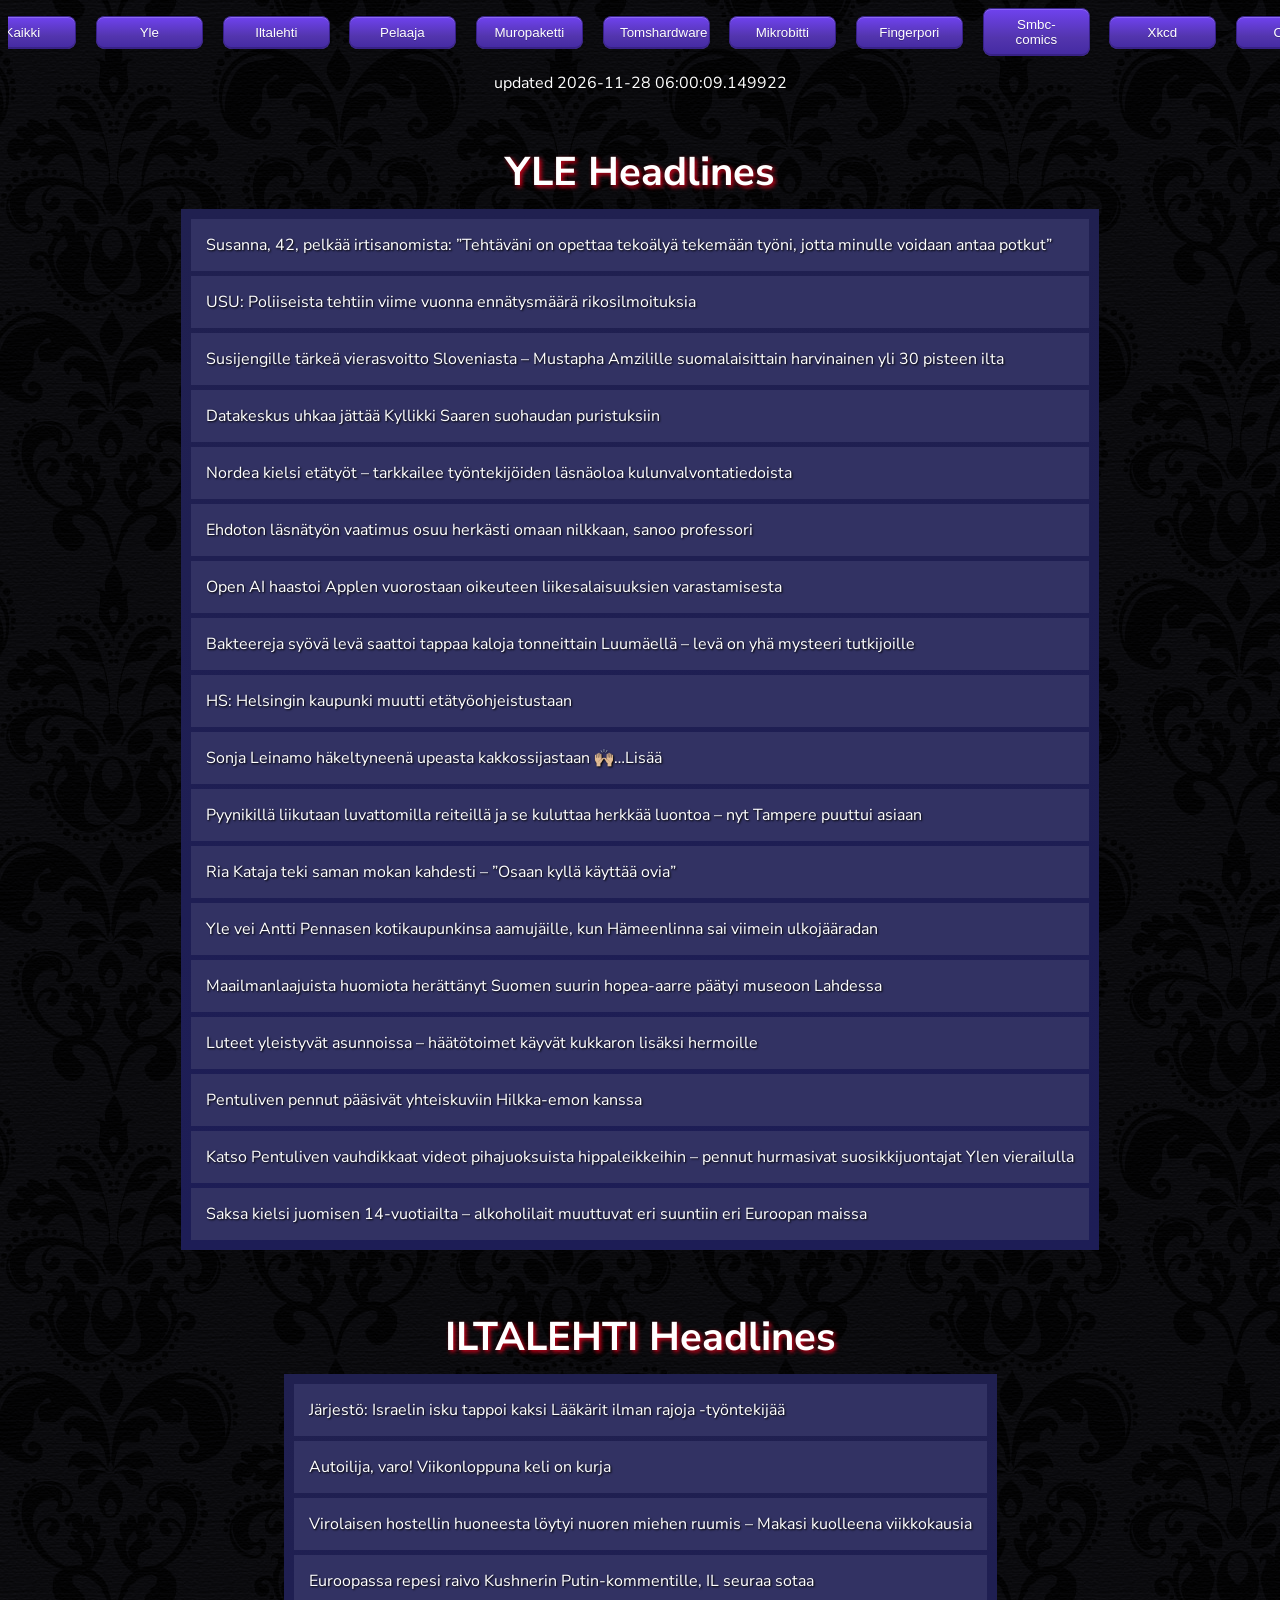
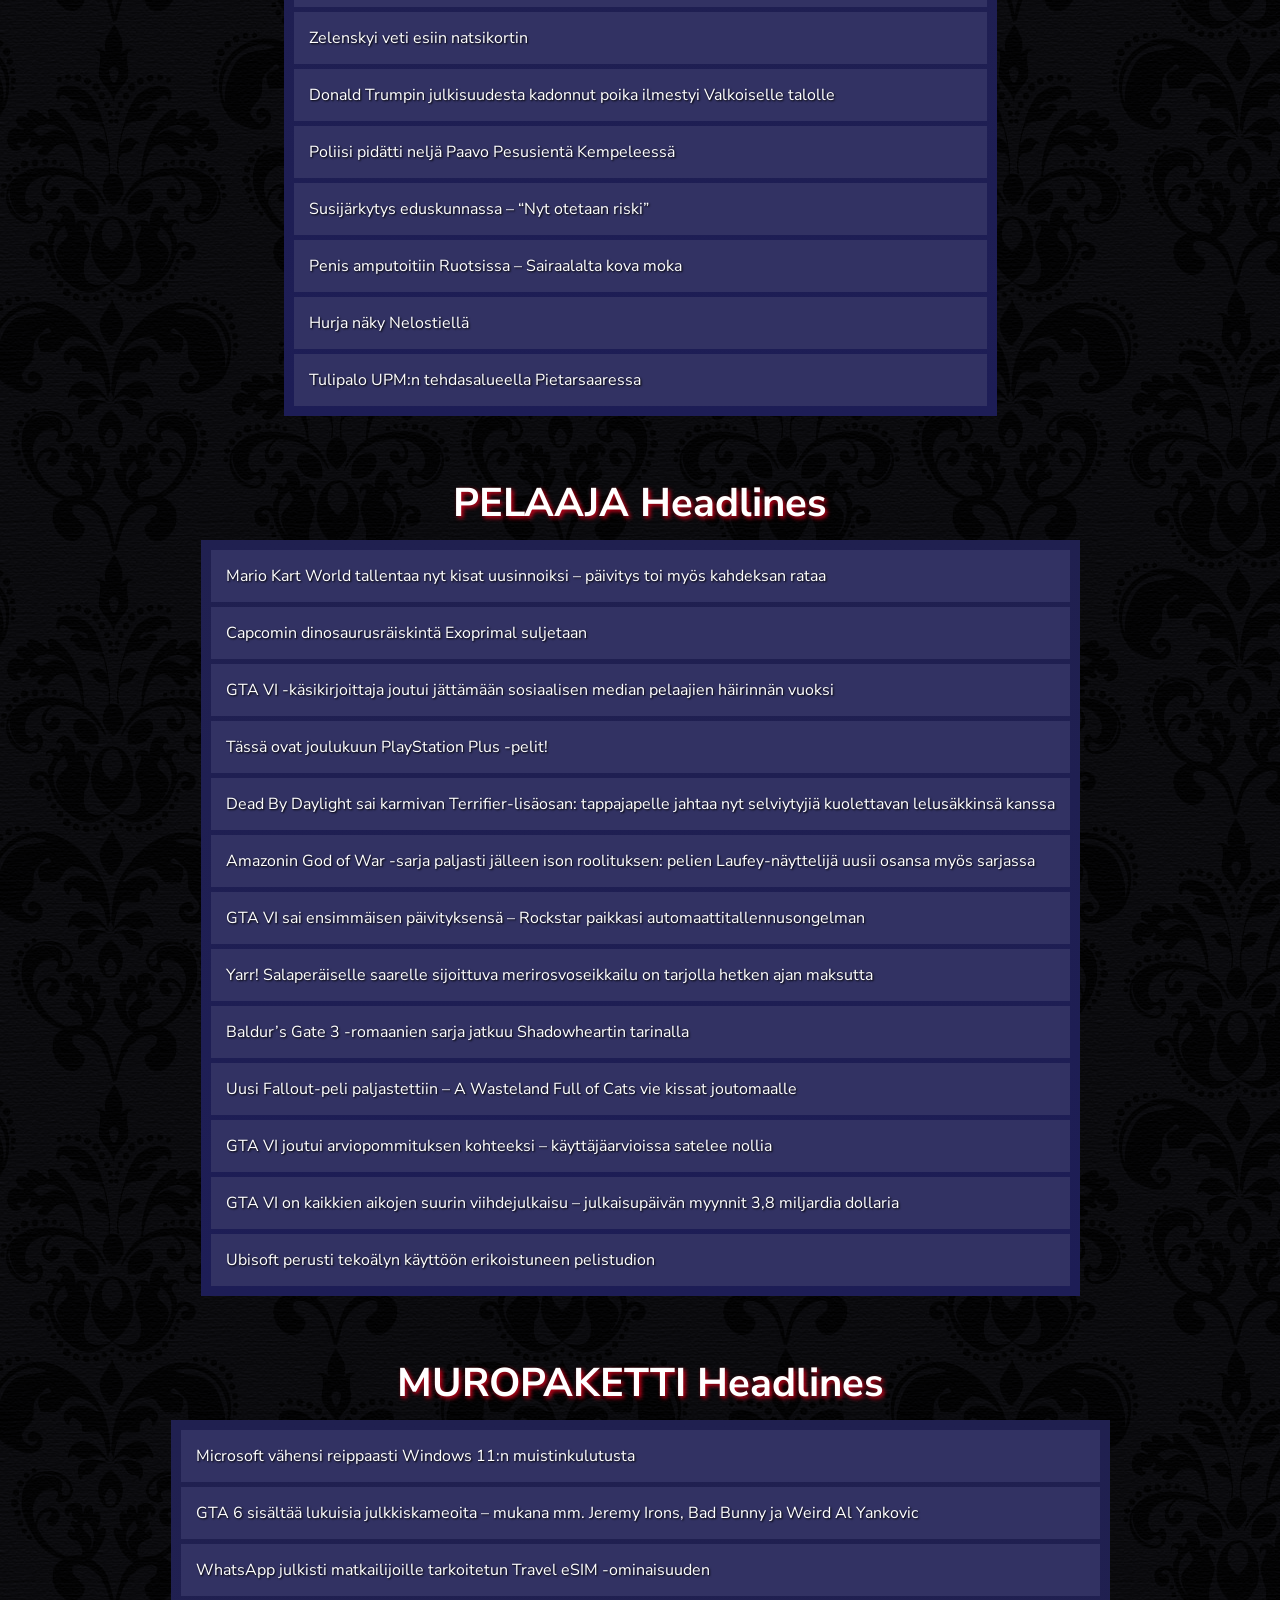
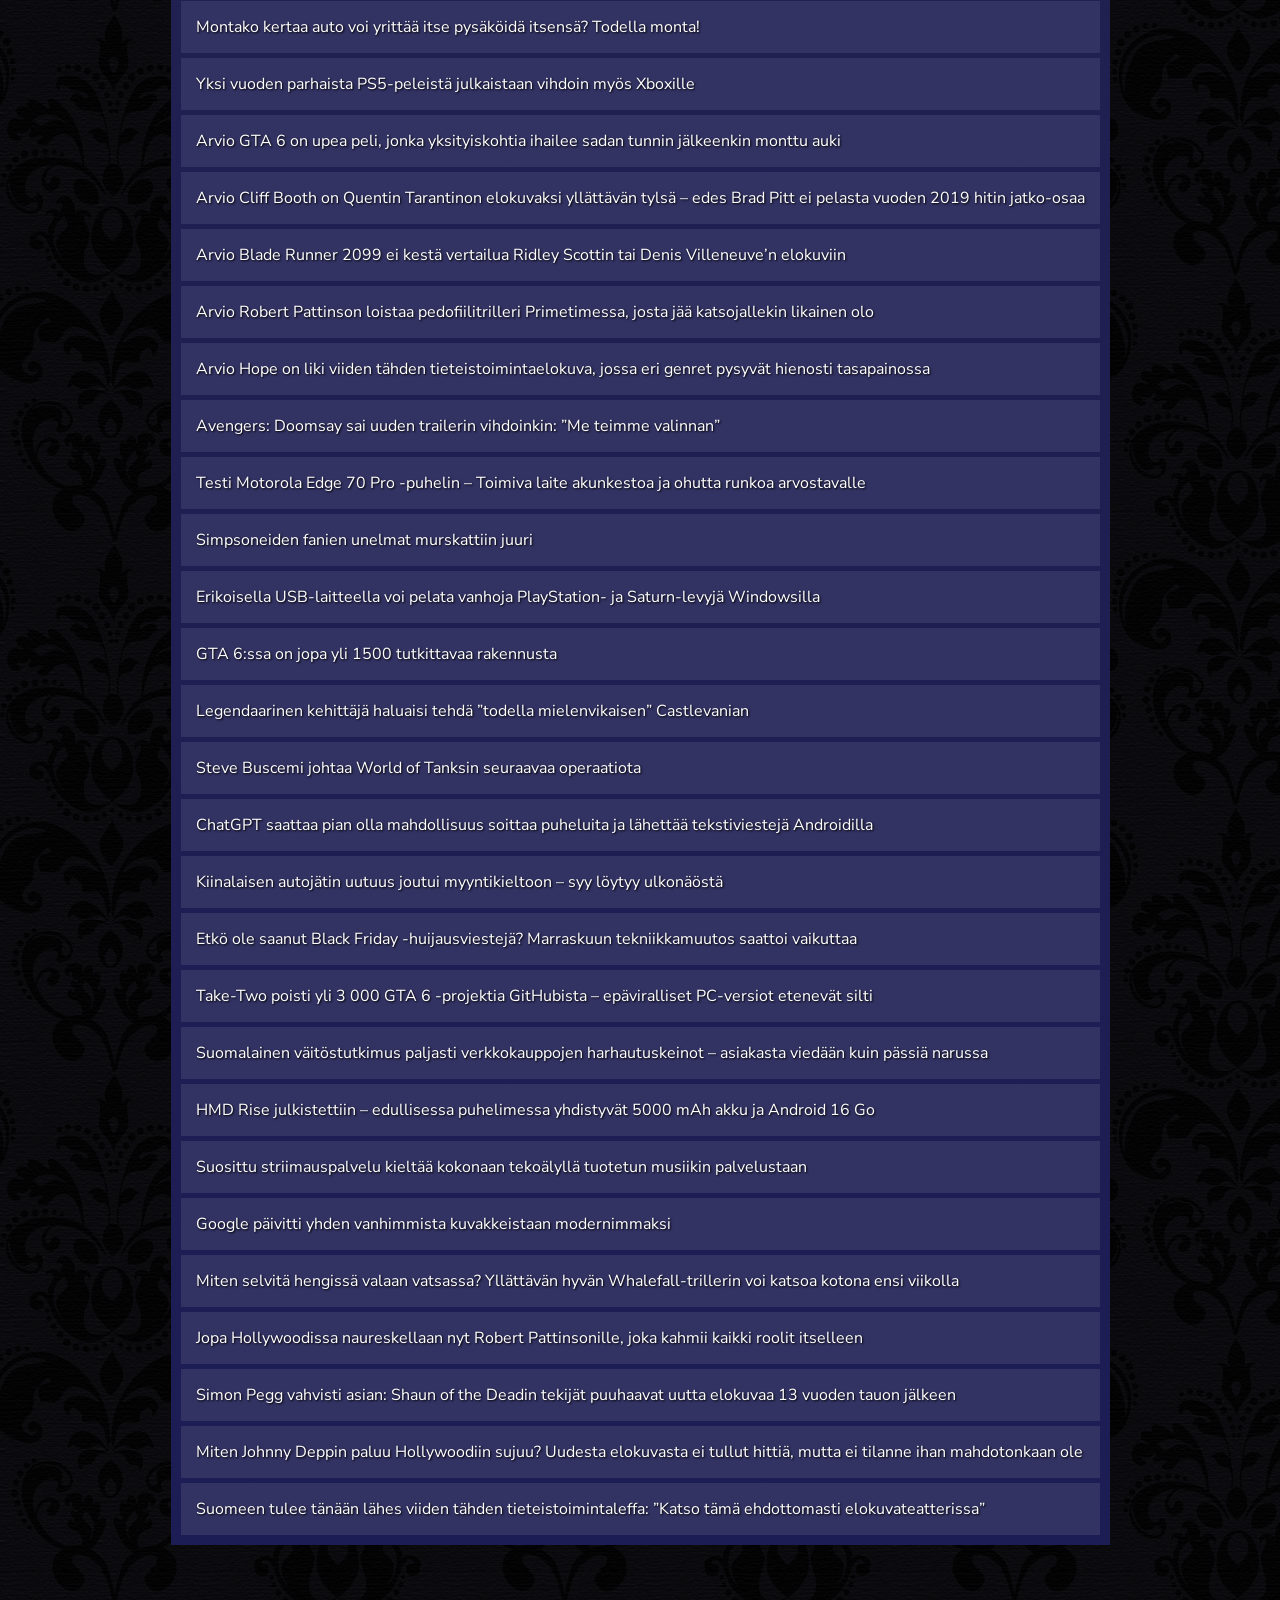
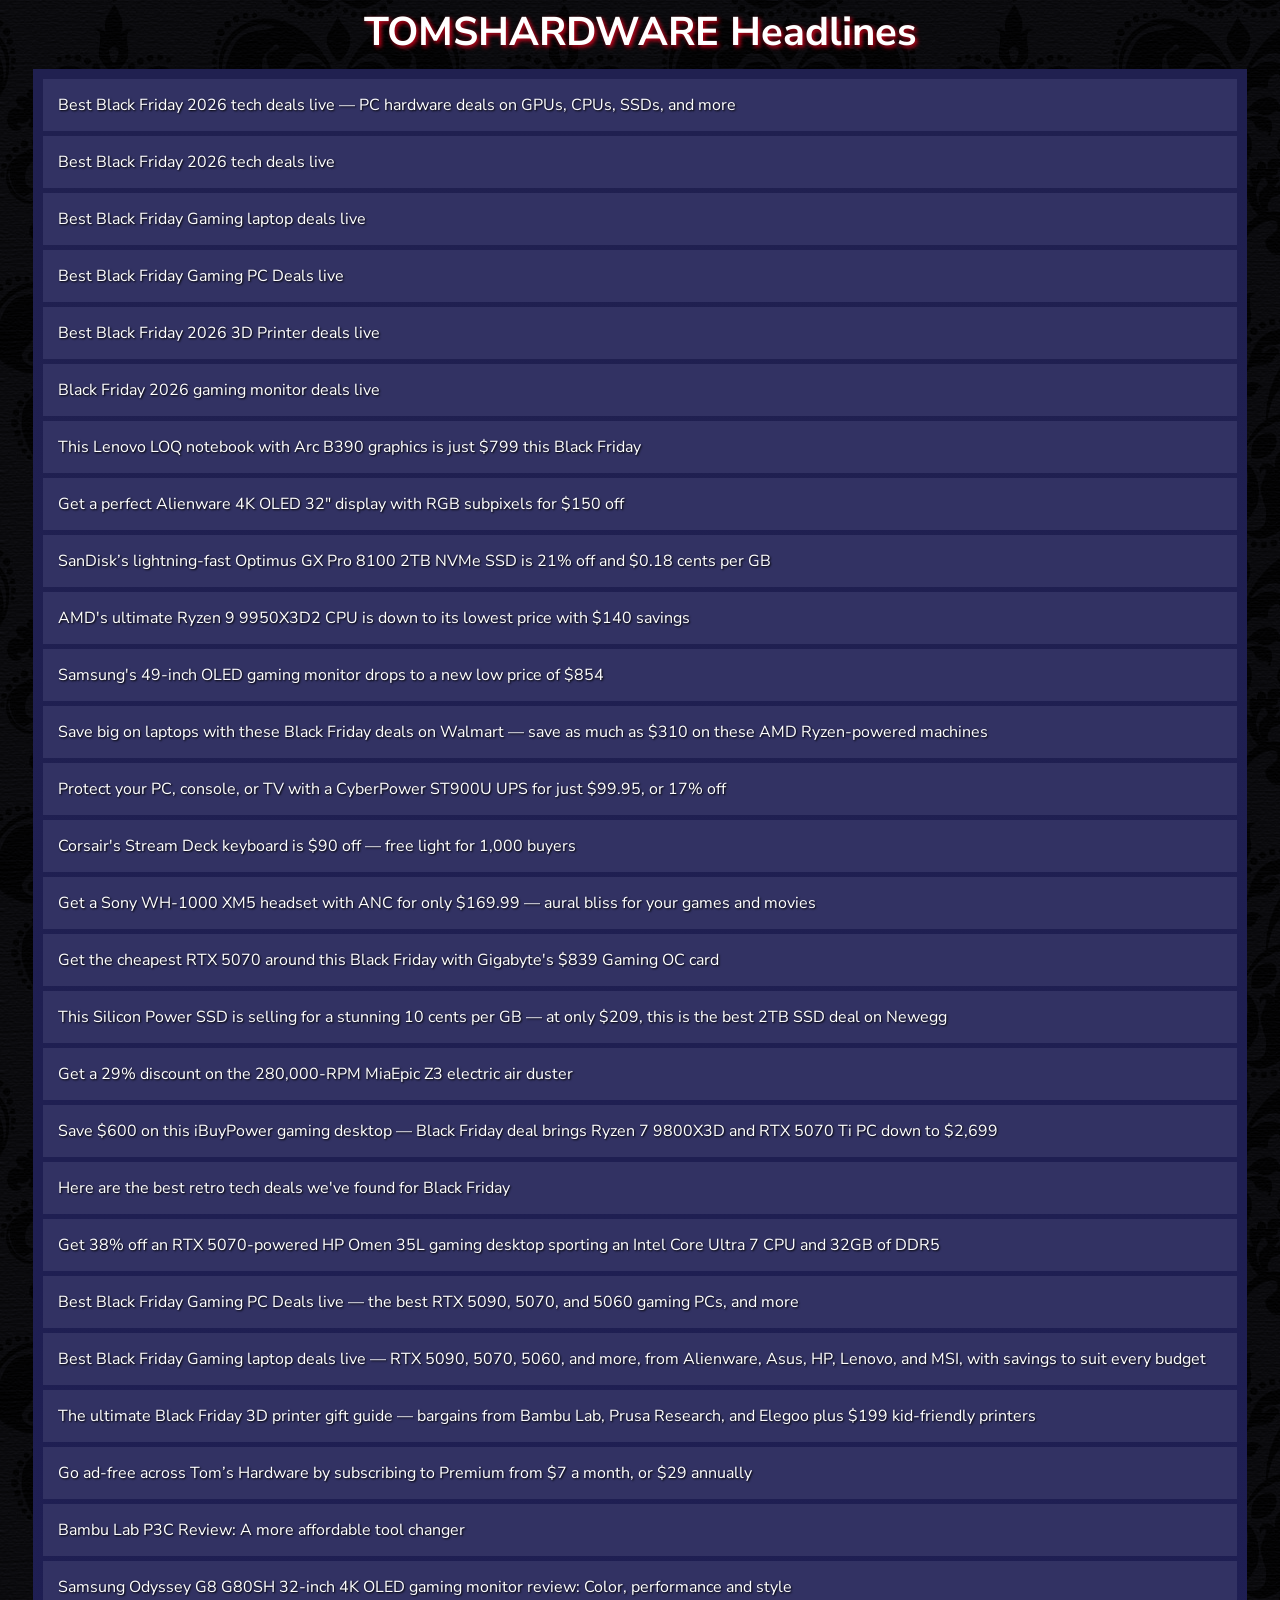
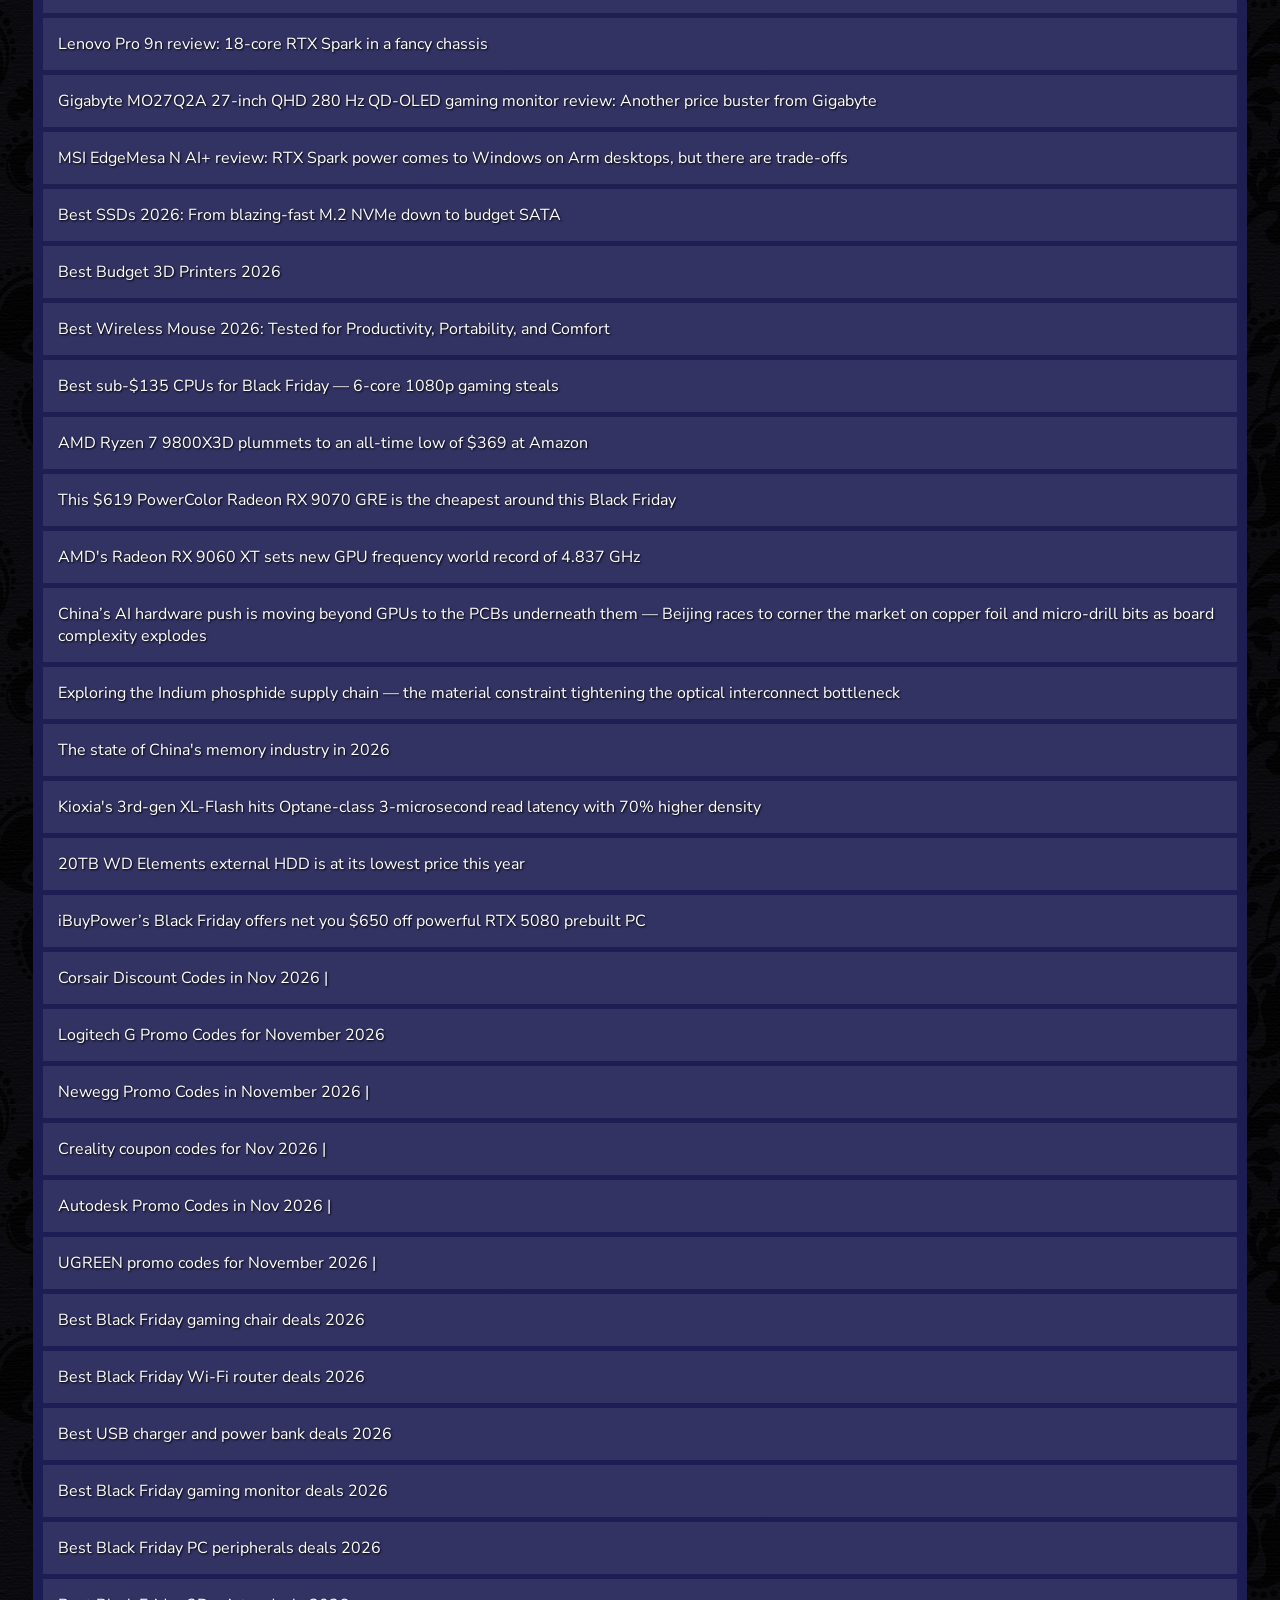
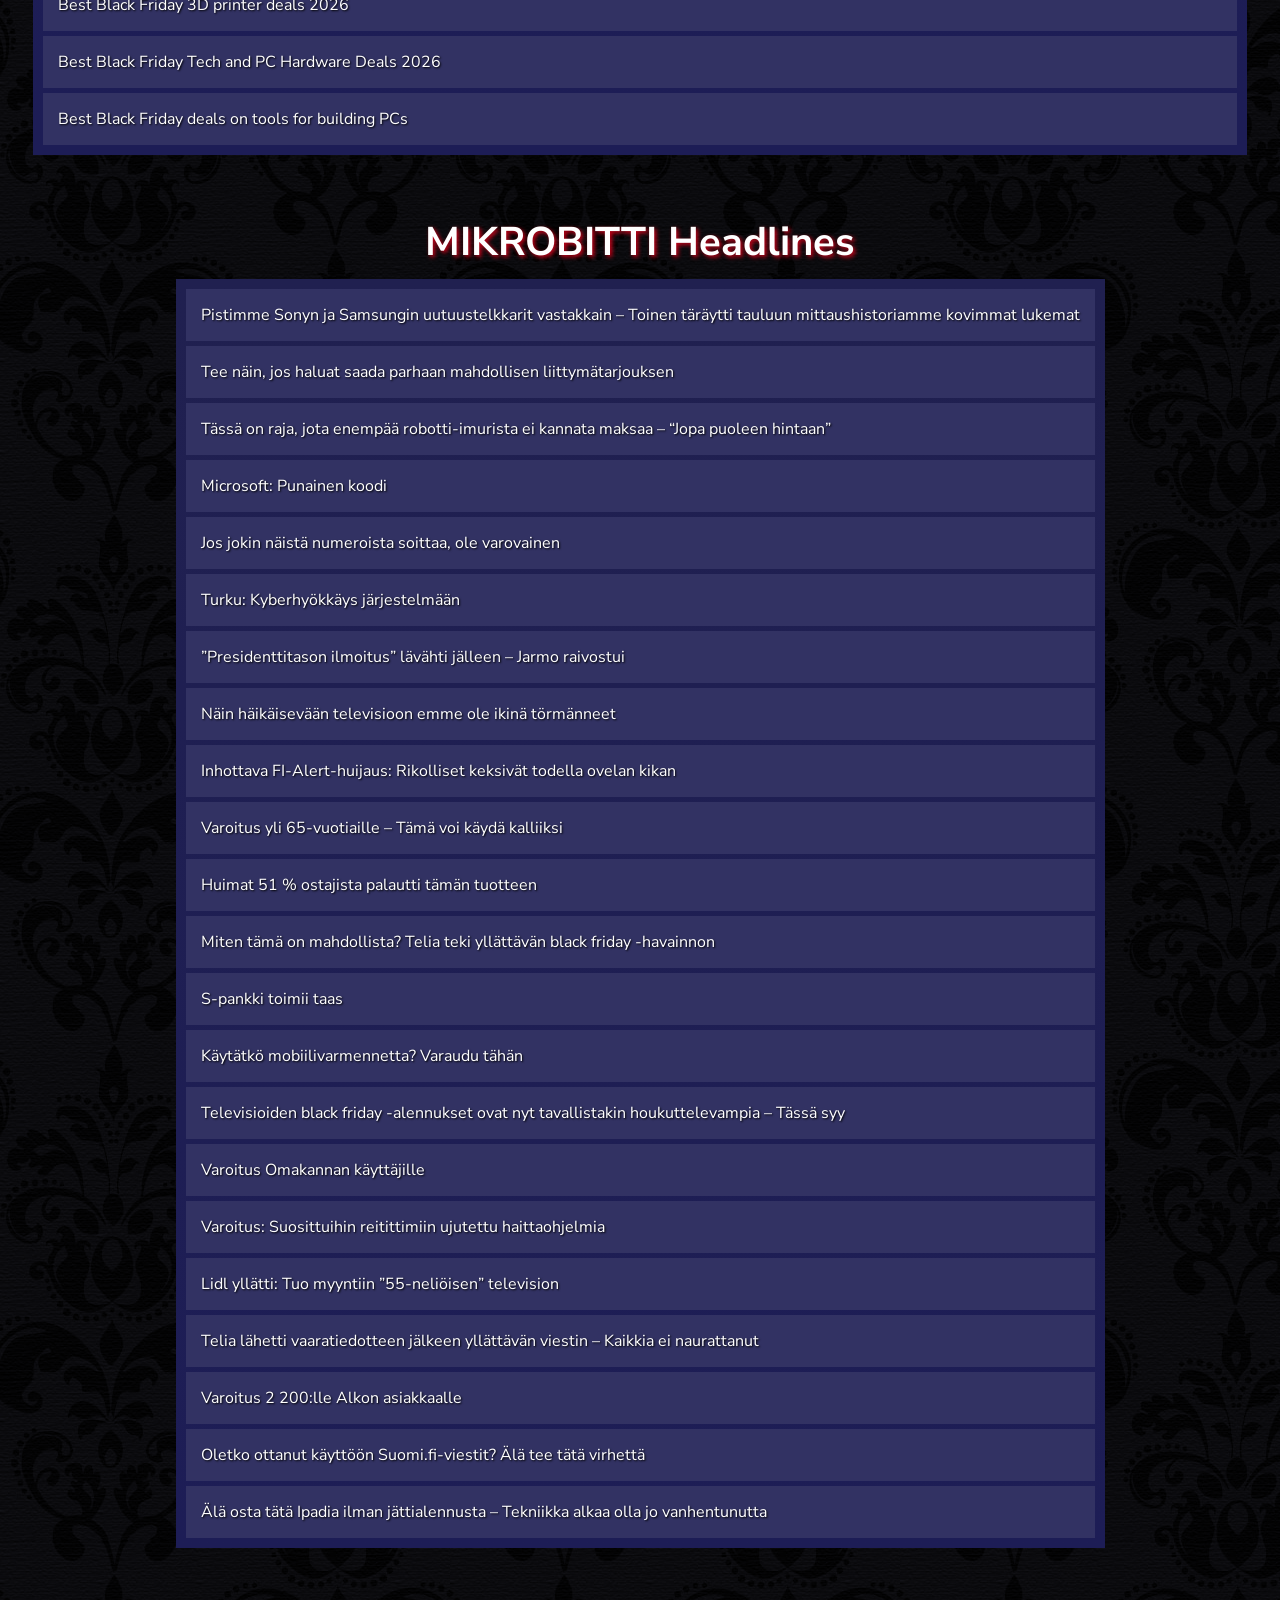
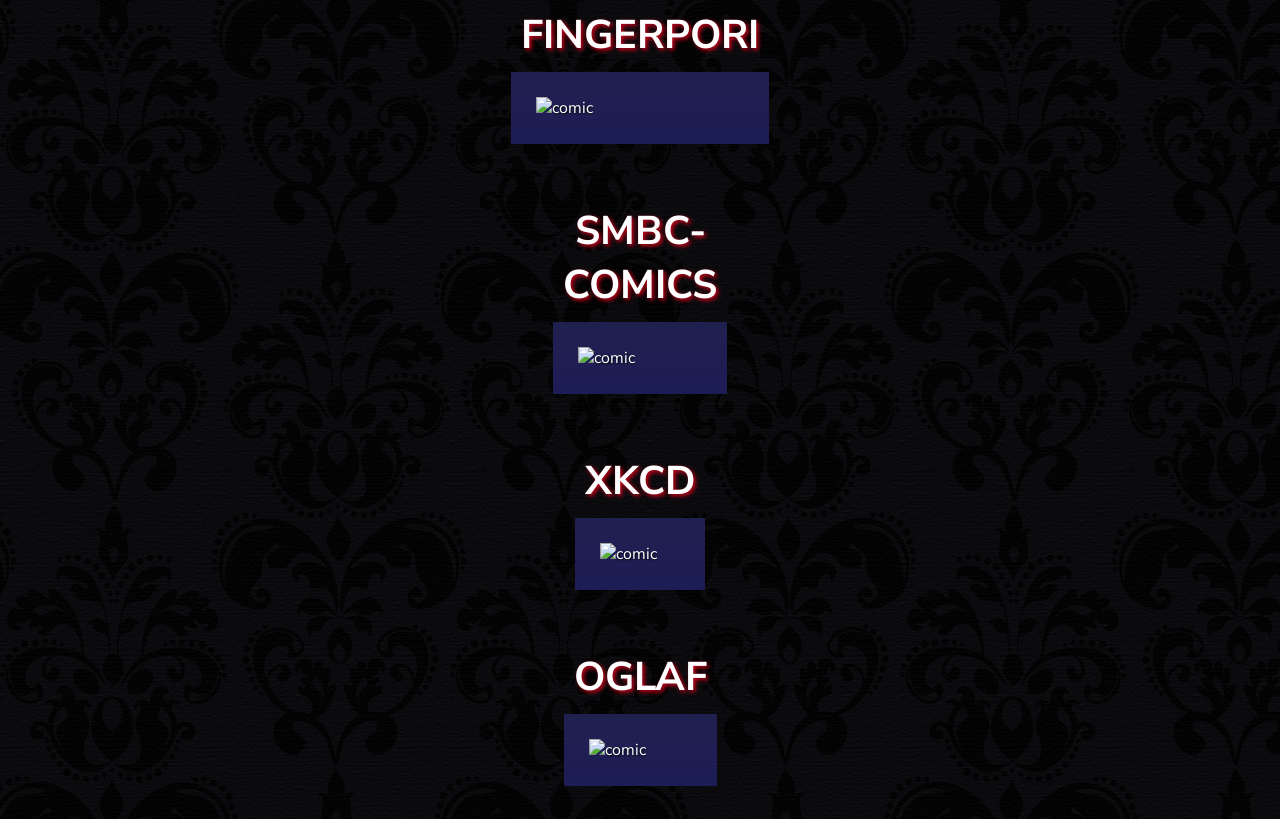
==== commit 5ac4f91f: "Daily news update 2026-11-28 06:00:09" ====
--- a/news.html
+++ b/news.html
@@ -47,7 +47,7 @@
   </nav>
   <div id="container">
    <p>
-    updated 2026-11-28 06:00:06.566420
+    updated 2026-11-28 06:00:09.149922
    </p>
    <table class="taulu" id="taulu0">
     <caption>
